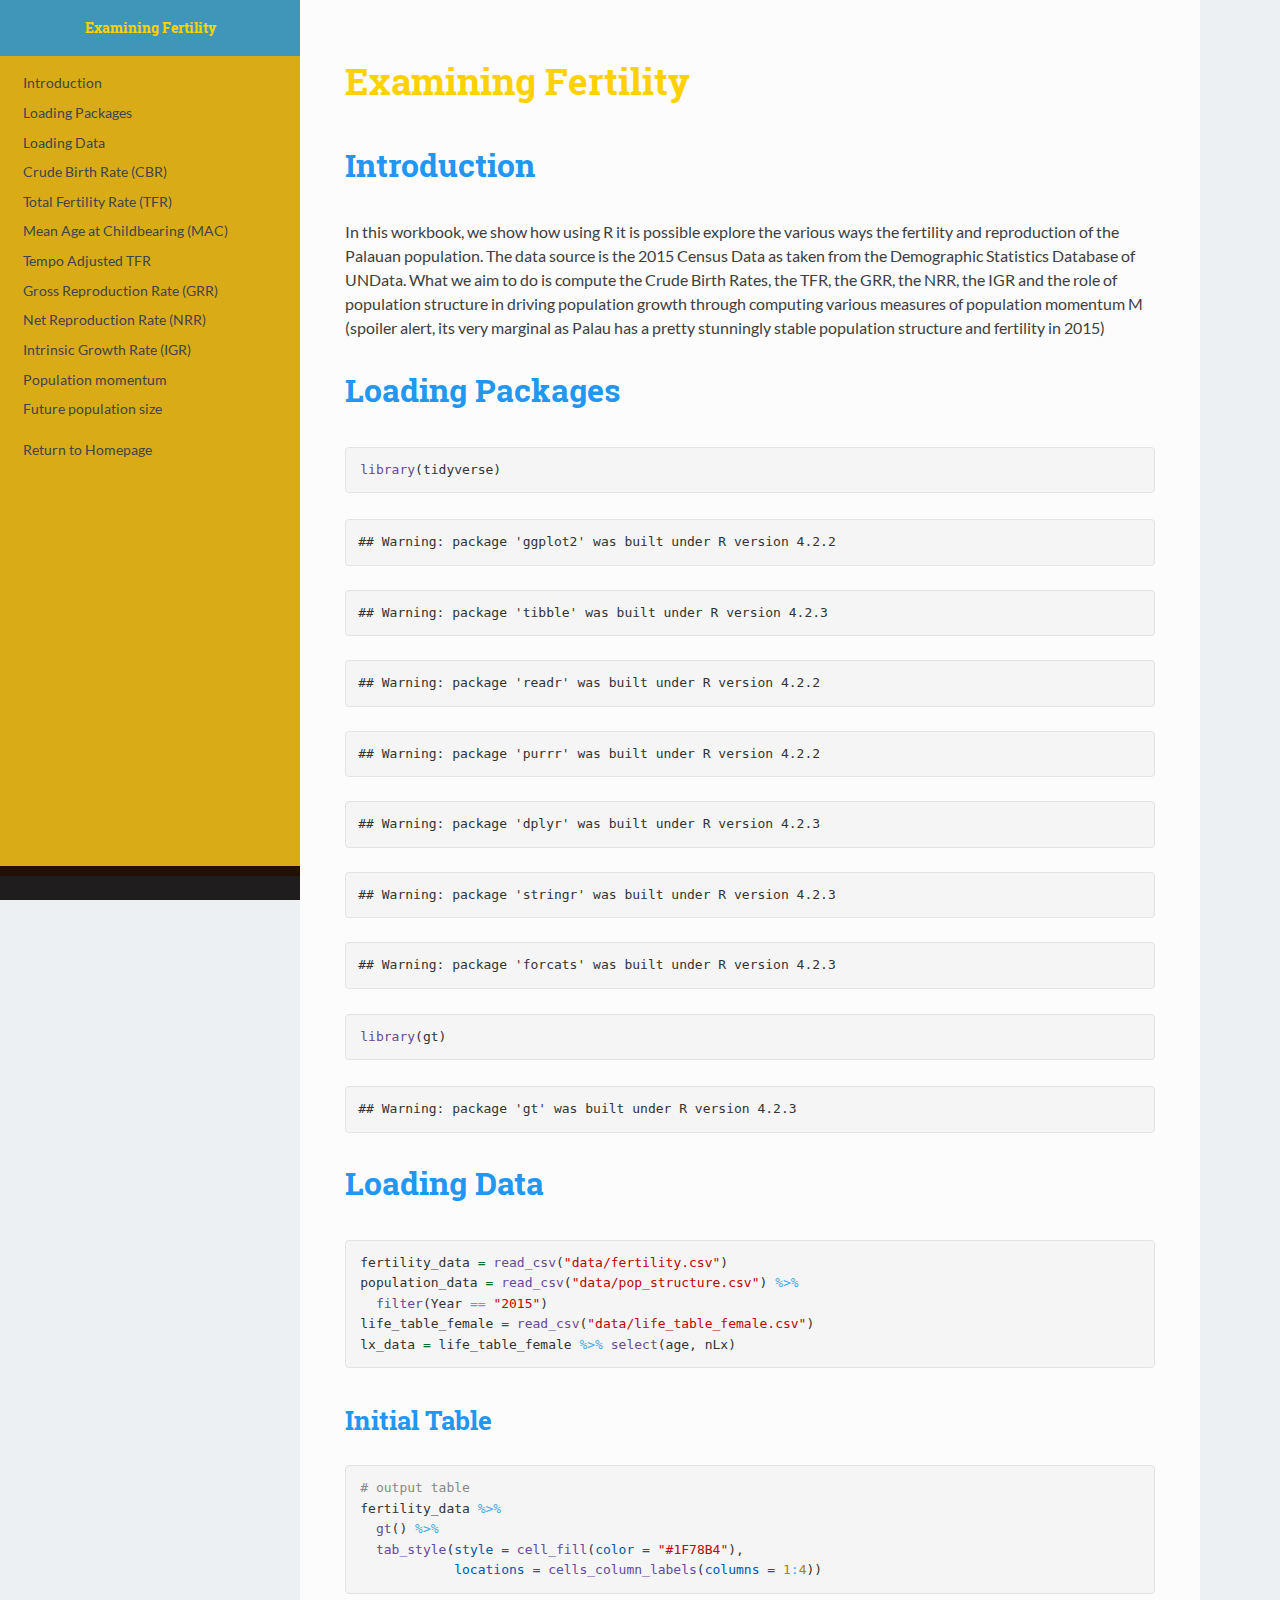
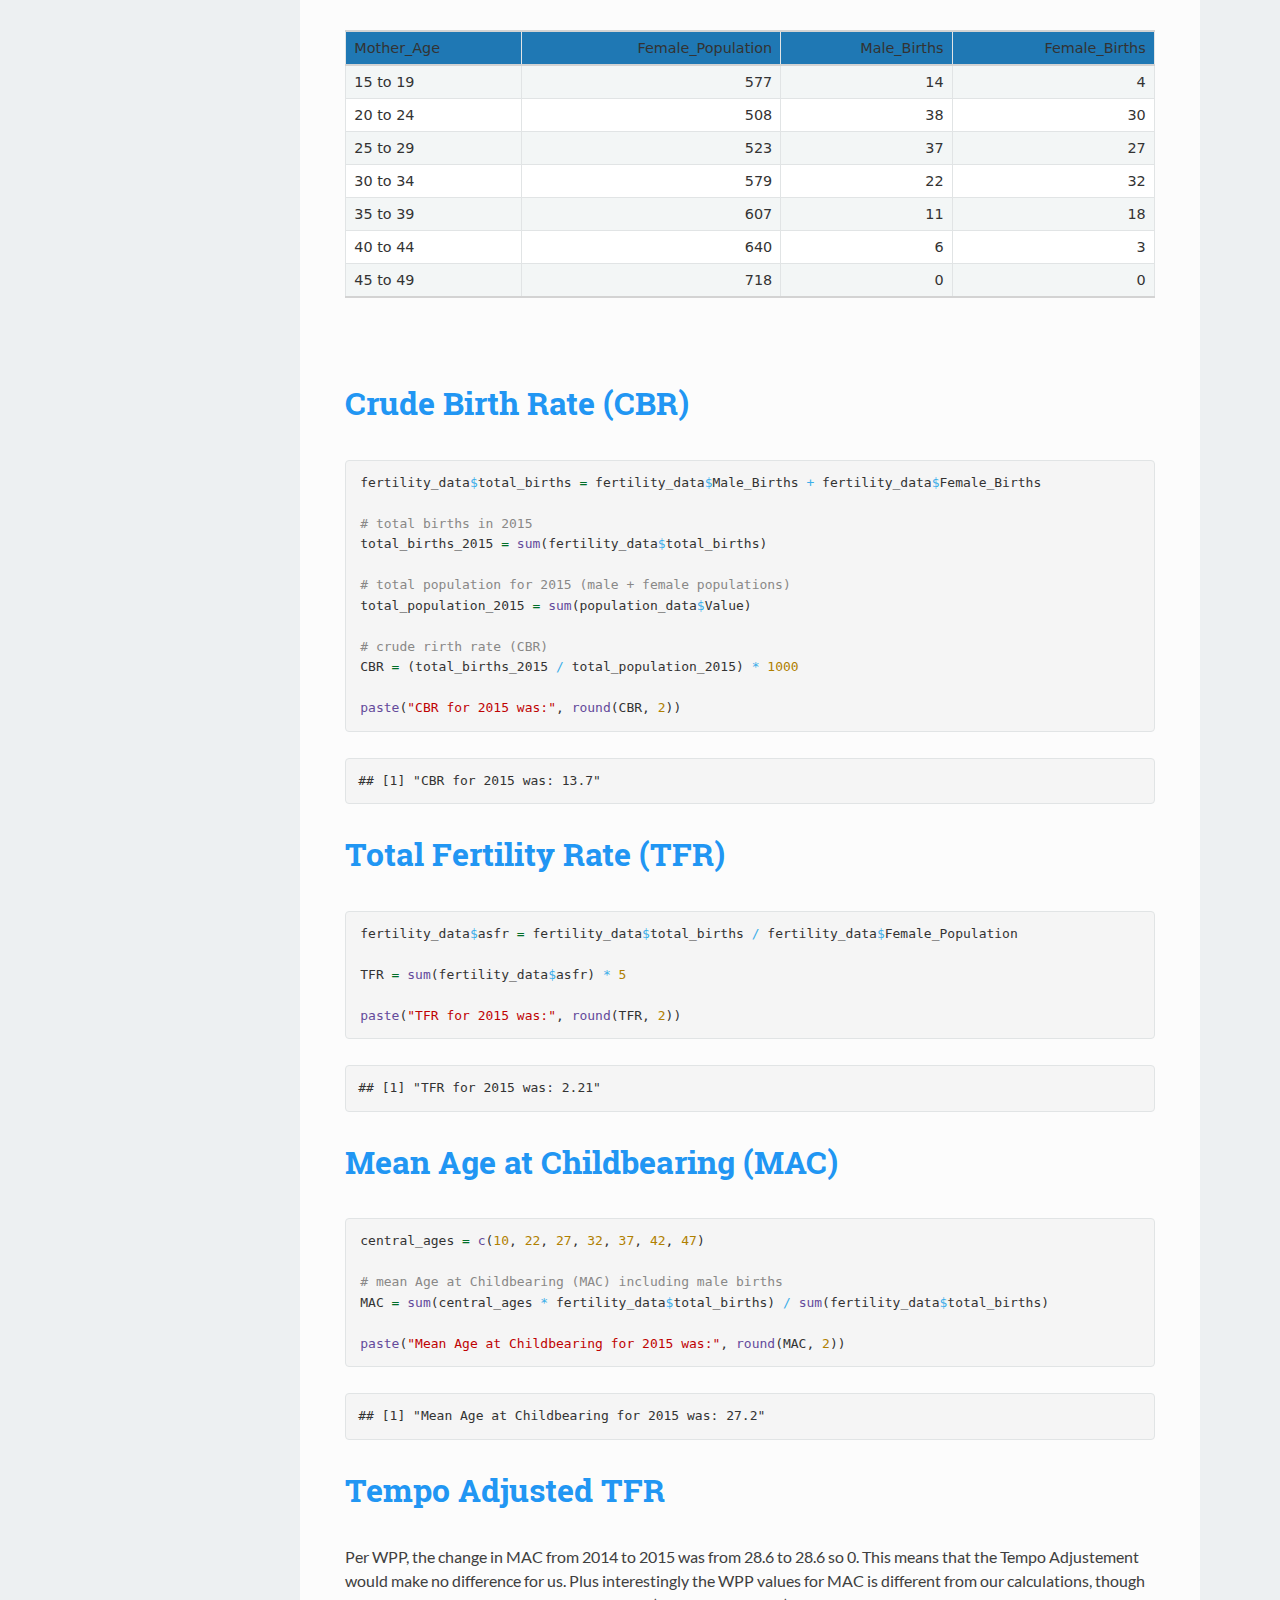
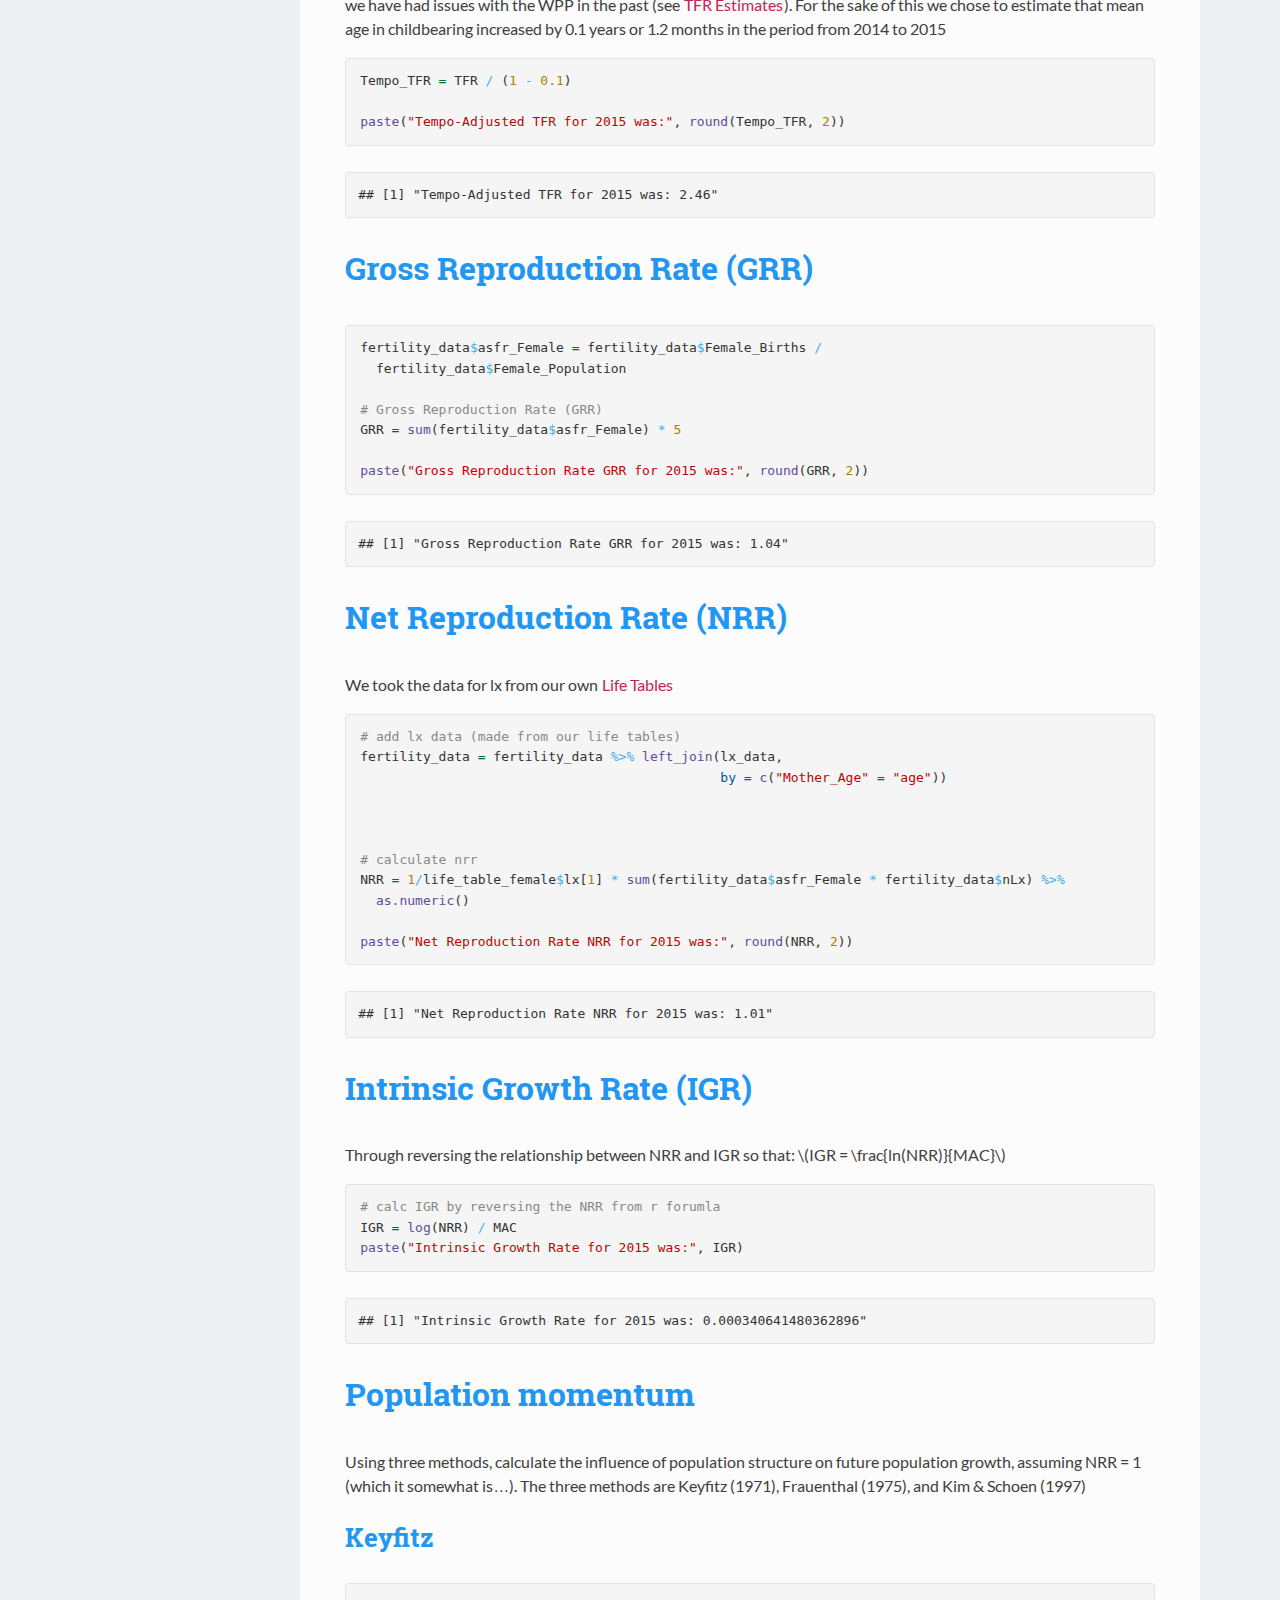
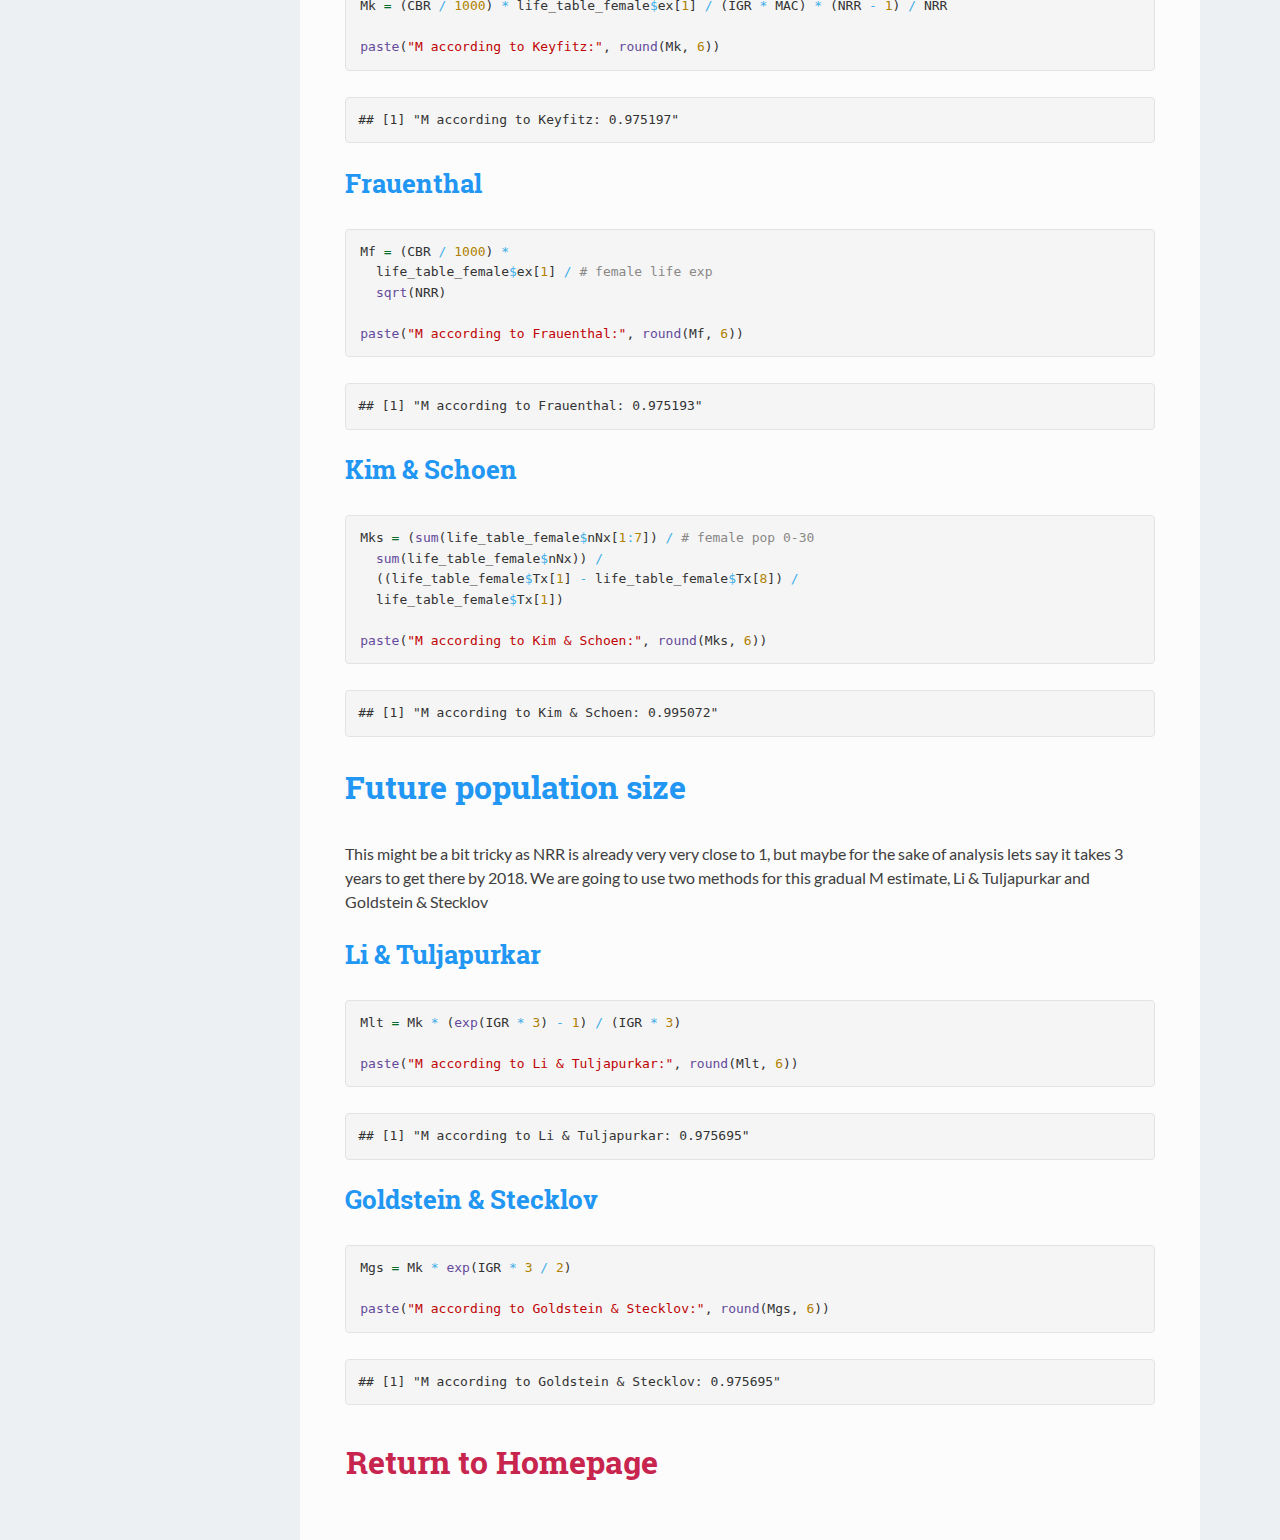
==== fertility.html @ 245d7908 "big commit first draft" ====
<!DOCTYPE html>
<html xmlns="http://www.w3.org/1999/xhtml">
  <head>
    <meta charset="utf-8">
    <meta http-equiv="Content-Type" content="text/html; charset=utf-8" />
    <meta name="generator" content="pandoc" />

    
    
    <title>Examining Fertility</title>

        <script>// Pandoc 2.9 adds attributes on both header and div. We remove the former (to
// be compatible with the behavior of Pandoc < 2.8).
document.addEventListener('DOMContentLoaded', function(e) {
  var hs = document.querySelectorAll("div.section[class*='level'] > :first-child");
  var i, h, a;
  for (i = 0; i < hs.length; i++) {
    h = hs[i];
    if (!/^h[1-6]$/i.test(h.tagName)) continue;  // it should be a header h1-h6
    a = h.attributes;
    while (a.length > 0) h.removeAttribute(a[0].name);
  }
});
</script>
        <script>/*! jQuery v3.6.0 | (c) OpenJS Foundation and other contributors | jquery.org/license */
!function(e,t){"use strict";"object"==typeof module&&"object"==typeof module.exports?module.exports=e.document?t(e,!0):function(e){if(!e.document)throw new Error("jQuery requires a window with a document");return t(e)}:t(e)}("undefined"!=typeof window?window:this,function(C,e){"use strict";var t=[],r=Object.getPrototypeOf,s=t.slice,g=t.flat?function(e){return t.flat.call(e)}:function(e){return t.concat.apply([],e)},u=t.push,i=t.indexOf,n={},o=n.toString,v=n.hasOwnProperty,a=v.toString,l=a.call(Object),y={},m=function(e){return"function"==typeof e&&"number"!=typeof e.nodeType&&"function"!=typeof e.item},x=function(e){return null!=e&&e===e.window},E=C.document,c={type:!0,src:!0,nonce:!0,noModule:!0};function b(e,t,n){var r,i,o=(n=n||E).createElement("script");if(o.text=e,t)for(r in c)(i=t[r]||t.getAttribute&&t.getAttribute(r))&&o.setAttribute(r,i);n.head.appendChild(o).parentNode.removeChild(o)}function w(e){return null==e?e+"":"object"==typeof e||"function"==typeof e?n[o.call(e)]||"object":typeof e}var f="3.6.0",S=function(e,t){return new S.fn.init(e,t)};function p(e){var t=!!e&&"length"in e&&e.length,n=w(e);return!m(e)&&!x(e)&&("array"===n||0===t||"number"==typeof t&&0<t&&t-1 in e)}S.fn=S.prototype={jquery:f,constructor:S,length:0,toArray:function(){return s.call(this)},get:function(e){return null==e?s.call(this):e<0?this[e+this.length]:this[e]},pushStack:function(e){var t=S.merge(this.constructor(),e);return t.prevObject=this,t},each:function(e){return S.each(this,e)},map:function(n){return this.pushStack(S.map(this,function(e,t){return n.call(e,t,e)}))},slice:function(){return this.pushStack(s.apply(this,arguments))},first:function(){return this.eq(0)},last:function(){return this.eq(-1)},even:function(){return this.pushStack(S.grep(this,function(e,t){return(t+1)%2}))},odd:function(){return this.pushStack(S.grep(this,function(e,t){return t%2}))},eq:function(e){var t=this.length,n=+e+(e<0?t:0);return this.pushStack(0<=n&&n<t?[this[n]]:[])},end:function(){return this.prevObject||this.constructor()},push:u,sort:t.sort,splice:t.splice},S.extend=S.fn.extend=function(){var e,t,n,r,i,o,a=arguments[0]||{},s=1,u=arguments.length,l=!1;for("boolean"==typeof a&&(l=a,a=arguments[s]||{},s++),"object"==typeof a||m(a)||(a={}),s===u&&(a=this,s--);s<u;s++)if(null!=(e=arguments[s]))for(t in e)r=e[t],"__proto__"!==t&&a!==r&&(l&&r&&(S.isPlainObject(r)||(i=Array.isArray(r)))?(n=a[t],o=i&&!Array.isArray(n)?[]:i||S.isPlainObject(n)?n:{},i=!1,a[t]=S.extend(l,o,r)):void 0!==r&&(a[t]=r));return a},S.extend({expando:"jQuery"+(f+Math.random()).replace(/\D/g,""),isReady:!0,error:function(e){throw new Error(e)},noop:function(){},isPlainObject:function(e){var t,n;return!(!e||"[object Object]"!==o.call(e))&&(!(t=r(e))||"function"==typeof(n=v.call(t,"constructor")&&t.constructor)&&a.call(n)===l)},isEmptyObject:function(e){var t;for(t in e)return!1;return!0},globalEval:function(e,t,n){b(e,{nonce:t&&t.nonce},n)},each:function(e,t){var n,r=0;if(p(e)){for(n=e.length;r<n;r++)if(!1===t.call(e[r],r,e[r]))break}else for(r in e)if(!1===t.call(e[r],r,e[r]))break;return e},makeArray:function(e,t){var n=t||[];return null!=e&&(p(Object(e))?S.merge(n,"string"==typeof e?[e]:e):u.call(n,e)),n},inArray:function(e,t,n){return null==t?-1:i.call(t,e,n)},merge:function(e,t){for(var n=+t.length,r=0,i=e.length;r<n;r++)e[i++]=t[r];return e.length=i,e},grep:function(e,t,n){for(var r=[],i=0,o=e.length,a=!n;i<o;i++)!t(e[i],i)!==a&&r.push(e[i]);return r},map:function(e,t,n){var r,i,o=0,a=[];if(p(e))for(r=e.length;o<r;o++)null!=(i=t(e[o],o,n))&&a.push(i);else for(o in e)null!=(i=t(e[o],o,n))&&a.push(i);return g(a)},guid:1,support:y}),"function"==typeof Symbol&&(S.fn[Symbol.iterator]=t[Symbol.iterator]),S.each("Boolean Number String Function Array Date RegExp Object Error Symbol".split(" "),function(e,t){n["[object "+t+"]"]=t.toLowerCase()});var d=function(n){var e,d,b,o,i,h,f,g,w,u,l,T,C,a,E,v,s,c,y,S="sizzle"+1*new Date,p=n.document,k=0,r=0,m=ue(),x=ue(),A=ue(),N=ue(),j=function(e,t){return e===t&&(l=!0),0},D={}.hasOwnProperty,t=[],q=t.pop,L=t.push,H=t.push,O=t.slice,P=function(e,t){for(var n=0,r=e.length;n<r;n++)if(e[n]===t)return n;return-1},R="checked|selected|async|autofocus|autoplay|controls|defer|disabled|hidden|ismap|loop|multiple|open|readonly|required|scoped",M="[\\x20\\t\\r\\n\\f]",I="(?:\\\\[\\da-fA-F]{1,6}"+M+"?|\\\\[^\\r\\n\\f]|[\\w-]|[^\0-\\x7f])+",W="\\["+M+"*("+I+")(?:"+M+"*([*^$|!~]?=)"+M+"*(?:'((?:\\\\.|[^\\\\'])*)'|\"((?:\\\\.|[^\\\\\"])*)\"|("+I+"))|)"+M+"*\\]",F=":("+I+")(?:\\((('((?:\\\\.|[^\\\\'])*)'|\"((?:\\\\.|[^\\\\\"])*)\")|((?:\\\\.|[^\\\\()[\\]]|"+W+")*)|.*)\\)|)",B=new RegExp(M+"+","g"),$=new RegExp("^"+M+"+|((?:^|[^\\\\])(?:\\\\.)*)"+M+"+$","g"),_=new RegExp("^"+M+"*,"+M+"*"),z=new RegExp("^"+M+"*([>+~]|"+M+")"+M+"*"),U=new RegExp(M+"|>"),X=new RegExp(F),V=new RegExp("^"+I+"$"),G={ID:new RegExp("^#("+I+")"),CLASS:new RegExp("^\\.("+I+")"),TAG:new RegExp("^("+I+"|[*])"),ATTR:new RegExp("^"+W),PSEUDO:new RegExp("^"+F),CHILD:new RegExp("^:(only|first|last|nth|nth-last)-(child|of-type)(?:\\("+M+"*(even|odd|(([+-]|)(\\d*)n|)"+M+"*(?:([+-]|)"+M+"*(\\d+)|))"+M+"*\\)|)","i"),bool:new RegExp("^(?:"+R+")$","i"),needsContext:new RegExp("^"+M+"*[>+~]|:(even|odd|eq|gt|lt|nth|first|last)(?:\\("+M+"*((?:-\\d)?\\d*)"+M+"*\\)|)(?=[^-]|$)","i")},Y=/HTML$/i,Q=/^(?:input|select|textarea|button)$/i,J=/^h\d$/i,K=/^[^{]+\{\s*\[native \w/,Z=/^(?:#([\w-]+)|(\w+)|\.([\w-]+))$/,ee=/[+~]/,te=new RegExp("\\\\[\\da-fA-F]{1,6}"+M+"?|\\\\([^\\r\\n\\f])","g"),ne=function(e,t){var n="0x"+e.slice(1)-65536;return t||(n<0?String.fromCharCode(n+65536):String.fromCharCode(n>>10|55296,1023&n|56320))},re=/([\0-\x1f\x7f]|^-?\d)|^-$|[^\0-\x1f\x7f-\uFFFF\w-]/g,ie=function(e,t){return t?"\0"===e?"\ufffd":e.slice(0,-1)+"\\"+e.charCodeAt(e.length-1).toString(16)+" ":"\\"+e},oe=function(){T()},ae=be(function(e){return!0===e.disabled&&"fieldset"===e.nodeName.toLowerCase()},{dir:"parentNode",next:"legend"});try{H.apply(t=O.call(p.childNodes),p.childNodes),t[p.childNodes.length].nodeType}catch(e){H={apply:t.length?function(e,t){L.apply(e,O.call(t))}:function(e,t){var n=e.length,r=0;while(e[n++]=t[r++]);e.length=n-1}}}function se(t,e,n,r){var i,o,a,s,u,l,c,f=e&&e.ownerDocument,p=e?e.nodeType:9;if(n=n||[],"string"!=typeof t||!t||1!==p&&9!==p&&11!==p)return n;if(!r&&(T(e),e=e||C,E)){if(11!==p&&(u=Z.exec(t)))if(i=u[1]){if(9===p){if(!(a=e.getElementById(i)))return n;if(a.id===i)return n.push(a),n}else if(f&&(a=f.getElementById(i))&&y(e,a)&&a.id===i)return n.push(a),n}else{if(u[2])return H.apply(n,e.getElementsByTagName(t)),n;if((i=u[3])&&d.getElementsByClassName&&e.getElementsByClassName)return H.apply(n,e.getElementsByClassName(i)),n}if(d.qsa&&!N[t+" "]&&(!v||!v.test(t))&&(1!==p||"object"!==e.nodeName.toLowerCase())){if(c=t,f=e,1===p&&(U.test(t)||z.test(t))){(f=ee.test(t)&&ye(e.parentNode)||e)===e&&d.scope||((s=e.getAttribute("id"))?s=s.replace(re,ie):e.setAttribute("id",s=S)),o=(l=h(t)).length;while(o--)l[o]=(s?"#"+s:":scope")+" "+xe(l[o]);c=l.join(",")}try{return H.apply(n,f.querySelectorAll(c)),n}catch(e){N(t,!0)}finally{s===S&&e.removeAttribute("id")}}}return g(t.replace($,"$1"),e,n,r)}function ue(){var r=[];return function e(t,n){return r.push(t+" ")>b.cacheLength&&delete e[r.shift()],e[t+" "]=n}}function le(e){return e[S]=!0,e}function ce(e){var t=C.createElement("fieldset");try{return!!e(t)}catch(e){return!1}finally{t.parentNode&&t.parentNode.removeChild(t),t=null}}function fe(e,t){var n=e.split("|"),r=n.length;while(r--)b.attrHandle[n[r]]=t}function pe(e,t){var n=t&&e,r=n&&1===e.nodeType&&1===t.nodeType&&e.sourceIndex-t.sourceIndex;if(r)return r;if(n)while(n=n.nextSibling)if(n===t)return-1;return e?1:-1}function de(t){return function(e){return"input"===e.nodeName.toLowerCase()&&e.type===t}}function he(n){return function(e){var t=e.nodeName.toLowerCase();return("input"===t||"button"===t)&&e.type===n}}function ge(t){return function(e){return"form"in e?e.parentNode&&!1===e.disabled?"label"in e?"label"in e.parentNode?e.parentNode.disabled===t:e.disabled===t:e.isDisabled===t||e.isDisabled!==!t&&ae(e)===t:e.disabled===t:"label"in e&&e.disabled===t}}function ve(a){return le(function(o){return o=+o,le(function(e,t){var n,r=a([],e.length,o),i=r.length;while(i--)e[n=r[i]]&&(e[n]=!(t[n]=e[n]))})})}function ye(e){return e&&"undefined"!=typeof e.getElementsByTagName&&e}for(e in d=se.support={},i=se.isXML=function(e){var t=e&&e.namespaceURI,n=e&&(e.ownerDocument||e).documentElement;return!Y.test(t||n&&n.nodeName||"HTML")},T=se.setDocument=function(e){var t,n,r=e?e.ownerDocument||e:p;return r!=C&&9===r.nodeType&&r.documentElement&&(a=(C=r).documentElement,E=!i(C),p!=C&&(n=C.defaultView)&&n.top!==n&&(n.addEventListener?n.addEventListener("unload",oe,!1):n.attachEvent&&n.attachEvent("onunload",oe)),d.scope=ce(function(e){return a.appendChild(e).appendChild(C.createElement("div")),"undefined"!=typeof e.querySelectorAll&&!e.querySelectorAll(":scope fieldset div").length}),d.attributes=ce(function(e){return e.className="i",!e.getAttribute("className")}),d.getElementsByTagName=ce(function(e){return e.appendChild(C.createComment("")),!e.getElementsByTagName("*").length}),d.getElementsByClassName=K.test(C.getElementsByClassName),d.getById=ce(function(e){return a.appendChild(e).id=S,!C.getElementsByName||!C.getElementsByName(S).length}),d.getById?(b.filter.ID=function(e){var t=e.replace(te,ne);return function(e){return e.getAttribute("id")===t}},b.find.ID=function(e,t){if("undefined"!=typeof t.getElementById&&E){var n=t.getElementById(e);return n?[n]:[]}}):(b.filter.ID=function(e){var n=e.replace(te,ne);return function(e){var t="undefined"!=typeof e.getAttributeNode&&e.getAttributeNode("id");return t&&t.value===n}},b.find.ID=function(e,t){if("undefined"!=typeof t.getElementById&&E){var n,r,i,o=t.getElementById(e);if(o){if((n=o.getAttributeNode("id"))&&n.value===e)return[o];i=t.getElementsByName(e),r=0;while(o=i[r++])if((n=o.getAttributeNode("id"))&&n.value===e)return[o]}return[]}}),b.find.TAG=d.getElementsByTagName?function(e,t){return"undefined"!=typeof t.getElementsByTagName?t.getElementsByTagName(e):d.qsa?t.querySelectorAll(e):void 0}:function(e,t){var n,r=[],i=0,o=t.getElementsByTagName(e);if("*"===e){while(n=o[i++])1===n.nodeType&&r.push(n);return r}return o},b.find.CLASS=d.getElementsByClassName&&function(e,t){if("undefined"!=typeof t.getElementsByClassName&&E)return t.getElementsByClassName(e)},s=[],v=[],(d.qsa=K.test(C.querySelectorAll))&&(ce(function(e){var t;a.appendChild(e).innerHTML="<a id='"+S+"'></a><select id='"+S+"-\r\\' msallowcapture=''><option selected=''></option></select>",e.querySelectorAll("[msallowcapture^='']").length&&v.push("[*^$]="+M+"*(?:''|\"\")"),e.querySelectorAll("[selected]").length||v.push("\\["+M+"*(?:value|"+R+")"),e.querySelectorAll("[id~="+S+"-]").length||v.push("~="),(t=C.createElement("input")).setAttribute("name",""),e.appendChild(t),e.querySelectorAll("[name='']").length||v.push("\\["+M+"*name"+M+"*="+M+"*(?:''|\"\")"),e.querySelectorAll(":checked").length||v.push(":checked"),e.querySelectorAll("a#"+S+"+*").length||v.push(".#.+[+~]"),e.querySelectorAll("\\\f"),v.push("[\\r\\n\\f]")}),ce(function(e){e.innerHTML="<a href='' disabled='disabled'></a><select disabled='disabled'><option/></select>";var t=C.createElement("input");t.setAttribute("type","hidden"),e.appendChild(t).setAttribute("name","D"),e.querySelectorAll("[name=d]").length&&v.push("name"+M+"*[*^$|!~]?="),2!==e.querySelectorAll(":enabled").length&&v.push(":enabled",":disabled"),a.appendChild(e).disabled=!0,2!==e.querySelectorAll(":disabled").length&&v.push(":enabled",":disabled"),e.querySelectorAll("*,:x"),v.push(",.*:")})),(d.matchesSelector=K.test(c=a.matches||a.webkitMatchesSelector||a.mozMatchesSelector||a.oMatchesSelector||a.msMatchesSelector))&&ce(function(e){d.disconnectedMatch=c.call(e,"*"),c.call(e,"[s!='']:x"),s.push("!=",F)}),v=v.length&&new RegExp(v.join("|")),s=s.length&&new RegExp(s.join("|")),t=K.test(a.compareDocumentPosition),y=t||K.test(a.contains)?function(e,t){var n=9===e.nodeType?e.documentElement:e,r=t&&t.parentNode;return e===r||!(!r||1!==r.nodeType||!(n.contains?n.contains(r):e.compareDocumentPosition&&16&e.compareDocumentPosition(r)))}:function(e,t){if(t)while(t=t.parentNode)if(t===e)return!0;return!1},j=t?function(e,t){if(e===t)return l=!0,0;var n=!e.compareDocumentPosition-!t.compareDocumentPosition;return n||(1&(n=(e.ownerDocument||e)==(t.ownerDocument||t)?e.compareDocumentPosition(t):1)||!d.sortDetached&&t.compareDocumentPosition(e)===n?e==C||e.ownerDocument==p&&y(p,e)?-1:t==C||t.ownerDocument==p&&y(p,t)?1:u?P(u,e)-P(u,t):0:4&n?-1:1)}:function(e,t){if(e===t)return l=!0,0;var n,r=0,i=e.parentNode,o=t.parentNode,a=[e],s=[t];if(!i||!o)return e==C?-1:t==C?1:i?-1:o?1:u?P(u,e)-P(u,t):0;if(i===o)return pe(e,t);n=e;while(n=n.parentNode)a.unshift(n);n=t;while(n=n.parentNode)s.unshift(n);while(a[r]===s[r])r++;return r?pe(a[r],s[r]):a[r]==p?-1:s[r]==p?1:0}),C},se.matches=function(e,t){return se(e,null,null,t)},se.matchesSelector=function(e,t){if(T(e),d.matchesSelector&&E&&!N[t+" "]&&(!s||!s.test(t))&&(!v||!v.test(t)))try{var n=c.call(e,t);if(n||d.disconnectedMatch||e.document&&11!==e.document.nodeType)return n}catch(e){N(t,!0)}return 0<se(t,C,null,[e]).length},se.contains=function(e,t){return(e.ownerDocument||e)!=C&&T(e),y(e,t)},se.attr=function(e,t){(e.ownerDocument||e)!=C&&T(e);var n=b.attrHandle[t.toLowerCase()],r=n&&D.call(b.attrHandle,t.toLowerCase())?n(e,t,!E):void 0;return void 0!==r?r:d.attributes||!E?e.getAttribute(t):(r=e.getAttributeNode(t))&&r.specified?r.value:null},se.escape=function(e){return(e+"").replace(re,ie)},se.error=function(e){throw new Error("Syntax error, unrecognized expression: "+e)},se.uniqueSort=function(e){var t,n=[],r=0,i=0;if(l=!d.detectDuplicates,u=!d.sortStable&&e.slice(0),e.sort(j),l){while(t=e[i++])t===e[i]&&(r=n.push(i));while(r--)e.splice(n[r],1)}return u=null,e},o=se.getText=function(e){var t,n="",r=0,i=e.nodeType;if(i){if(1===i||9===i||11===i){if("string"==typeof e.textContent)return e.textContent;for(e=e.firstChild;e;e=e.nextSibling)n+=o(e)}else if(3===i||4===i)return e.nodeValue}else while(t=e[r++])n+=o(t);return n},(b=se.selectors={cacheLength:50,createPseudo:le,match:G,attrHandle:{},find:{},relative:{">":{dir:"parentNode",first:!0}," ":{dir:"parentNode"},"+":{dir:"previousSibling",first:!0},"~":{dir:"previousSibling"}},preFilter:{ATTR:function(e){return e[1]=e[1].replace(te,ne),e[3]=(e[3]||e[4]||e[5]||"").replace(te,ne),"~="===e[2]&&(e[3]=" "+e[3]+" "),e.slice(0,4)},CHILD:function(e){return e[1]=e[1].toLowerCase(),"nth"===e[1].slice(0,3)?(e[3]||se.error(e[0]),e[4]=+(e[4]?e[5]+(e[6]||1):2*("even"===e[3]||"odd"===e[3])),e[5]=+(e[7]+e[8]||"odd"===e[3])):e[3]&&se.error(e[0]),e},PSEUDO:function(e){var t,n=!e[6]&&e[2];return G.CHILD.test(e[0])?null:(e[3]?e[2]=e[4]||e[5]||"":n&&X.test(n)&&(t=h(n,!0))&&(t=n.indexOf(")",n.length-t)-n.length)&&(e[0]=e[0].slice(0,t),e[2]=n.slice(0,t)),e.slice(0,3))}},filter:{TAG:function(e){var t=e.replace(te,ne).toLowerCase();return"*"===e?function(){return!0}:function(e){return e.nodeName&&e.nodeName.toLowerCase()===t}},CLASS:function(e){var t=m[e+" "];return t||(t=new RegExp("(^|"+M+")"+e+"("+M+"|$)"))&&m(e,function(e){return t.test("string"==typeof e.className&&e.className||"undefined"!=typeof e.getAttribute&&e.getAttribute("class")||"")})},ATTR:function(n,r,i){return function(e){var t=se.attr(e,n);return null==t?"!="===r:!r||(t+="","="===r?t===i:"!="===r?t!==i:"^="===r?i&&0===t.indexOf(i):"*="===r?i&&-1<t.indexOf(i):"$="===r?i&&t.slice(-i.length)===i:"~="===r?-1<(" "+t.replace(B," ")+" ").indexOf(i):"|="===r&&(t===i||t.slice(0,i.length+1)===i+"-"))}},CHILD:function(h,e,t,g,v){var y="nth"!==h.slice(0,3),m="last"!==h.slice(-4),x="of-type"===e;return 1===g&&0===v?function(e){return!!e.parentNode}:function(e,t,n){var r,i,o,a,s,u,l=y!==m?"nextSibling":"previousSibling",c=e.parentNode,f=x&&e.nodeName.toLowerCase(),p=!n&&!x,d=!1;if(c){if(y){while(l){a=e;while(a=a[l])if(x?a.nodeName.toLowerCase()===f:1===a.nodeType)return!1;u=l="only"===h&&!u&&"nextSibling"}return!0}if(u=[m?c.firstChild:c.lastChild],m&&p){d=(s=(r=(i=(o=(a=c)[S]||(a[S]={}))[a.uniqueID]||(o[a.uniqueID]={}))[h]||[])[0]===k&&r[1])&&r[2],a=s&&c.childNodes[s];while(a=++s&&a&&a[l]||(d=s=0)||u.pop())if(1===a.nodeType&&++d&&a===e){i[h]=[k,s,d];break}}else if(p&&(d=s=(r=(i=(o=(a=e)[S]||(a[S]={}))[a.uniqueID]||(o[a.uniqueID]={}))[h]||[])[0]===k&&r[1]),!1===d)while(a=++s&&a&&a[l]||(d=s=0)||u.pop())if((x?a.nodeName.toLowerCase()===f:1===a.nodeType)&&++d&&(p&&((i=(o=a[S]||(a[S]={}))[a.uniqueID]||(o[a.uniqueID]={}))[h]=[k,d]),a===e))break;return(d-=v)===g||d%g==0&&0<=d/g}}},PSEUDO:function(e,o){var t,a=b.pseudos[e]||b.setFilters[e.toLowerCase()]||se.error("unsupported pseudo: "+e);return a[S]?a(o):1<a.length?(t=[e,e,"",o],b.setFilters.hasOwnProperty(e.toLowerCase())?le(function(e,t){var n,r=a(e,o),i=r.length;while(i--)e[n=P(e,r[i])]=!(t[n]=r[i])}):function(e){return a(e,0,t)}):a}},pseudos:{not:le(function(e){var r=[],i=[],s=f(e.replace($,"$1"));return s[S]?le(function(e,t,n,r){var i,o=s(e,null,r,[]),a=e.length;while(a--)(i=o[a])&&(e[a]=!(t[a]=i))}):function(e,t,n){return r[0]=e,s(r,null,n,i),r[0]=null,!i.pop()}}),has:le(function(t){return function(e){return 0<se(t,e).length}}),contains:le(function(t){return t=t.replace(te,ne),function(e){return-1<(e.textContent||o(e)).indexOf(t)}}),lang:le(function(n){return V.test(n||"")||se.error("unsupported lang: "+n),n=n.replace(te,ne).toLowerCase(),function(e){var t;do{if(t=E?e.lang:e.getAttribute("xml:lang")||e.getAttribute("lang"))return(t=t.toLowerCase())===n||0===t.indexOf(n+"-")}while((e=e.parentNode)&&1===e.nodeType);return!1}}),target:function(e){var t=n.location&&n.location.hash;return t&&t.slice(1)===e.id},root:function(e){return e===a},focus:function(e){return e===C.activeElement&&(!C.hasFocus||C.hasFocus())&&!!(e.type||e.href||~e.tabIndex)},enabled:ge(!1),disabled:ge(!0),checked:function(e){var t=e.nodeName.toLowerCase();return"input"===t&&!!e.checked||"option"===t&&!!e.selected},selected:function(e){return e.parentNode&&e.parentNode.selectedIndex,!0===e.selected},empty:function(e){for(e=e.firstChild;e;e=e.nextSibling)if(e.nodeType<6)return!1;return!0},parent:function(e){return!b.pseudos.empty(e)},header:function(e){return J.test(e.nodeName)},input:function(e){return Q.test(e.nodeName)},button:function(e){var t=e.nodeName.toLowerCase();return"input"===t&&"button"===e.type||"button"===t},text:function(e){var t;return"input"===e.nodeName.toLowerCase()&&"text"===e.type&&(null==(t=e.getAttribute("type"))||"text"===t.toLowerCase())},first:ve(function(){return[0]}),last:ve(function(e,t){return[t-1]}),eq:ve(function(e,t,n){return[n<0?n+t:n]}),even:ve(function(e,t){for(var n=0;n<t;n+=2)e.push(n);return e}),odd:ve(function(e,t){for(var n=1;n<t;n+=2)e.push(n);return e}),lt:ve(function(e,t,n){for(var r=n<0?n+t:t<n?t:n;0<=--r;)e.push(r);return e}),gt:ve(function(e,t,n){for(var r=n<0?n+t:n;++r<t;)e.push(r);return e})}}).pseudos.nth=b.pseudos.eq,{radio:!0,checkbox:!0,file:!0,password:!0,image:!0})b.pseudos[e]=de(e);for(e in{submit:!0,reset:!0})b.pseudos[e]=he(e);function me(){}function xe(e){for(var t=0,n=e.length,r="";t<n;t++)r+=e[t].value;return r}function be(s,e,t){var u=e.dir,l=e.next,c=l||u,f=t&&"parentNode"===c,p=r++;return e.first?function(e,t,n){while(e=e[u])if(1===e.nodeType||f)return s(e,t,n);return!1}:function(e,t,n){var r,i,o,a=[k,p];if(n){while(e=e[u])if((1===e.nodeType||f)&&s(e,t,n))return!0}else while(e=e[u])if(1===e.nodeType||f)if(i=(o=e[S]||(e[S]={}))[e.uniqueID]||(o[e.uniqueID]={}),l&&l===e.nodeName.toLowerCase())e=e[u]||e;else{if((r=i[c])&&r[0]===k&&r[1]===p)return a[2]=r[2];if((i[c]=a)[2]=s(e,t,n))return!0}return!1}}function we(i){return 1<i.length?function(e,t,n){var r=i.length;while(r--)if(!i[r](e,t,n))return!1;return!0}:i[0]}function Te(e,t,n,r,i){for(var o,a=[],s=0,u=e.length,l=null!=t;s<u;s++)(o=e[s])&&(n&&!n(o,r,i)||(a.push(o),l&&t.push(s)));return a}function Ce(d,h,g,v,y,e){return v&&!v[S]&&(v=Ce(v)),y&&!y[S]&&(y=Ce(y,e)),le(function(e,t,n,r){var i,o,a,s=[],u=[],l=t.length,c=e||function(e,t,n){for(var r=0,i=t.length;r<i;r++)se(e,t[r],n);return n}(h||"*",n.nodeType?[n]:n,[]),f=!d||!e&&h?c:Te(c,s,d,n,r),p=g?y||(e?d:l||v)?[]:t:f;if(g&&g(f,p,n,r),v){i=Te(p,u),v(i,[],n,r),o=i.length;while(o--)(a=i[o])&&(p[u[o]]=!(f[u[o]]=a))}if(e){if(y||d){if(y){i=[],o=p.length;while(o--)(a=p[o])&&i.push(f[o]=a);y(null,p=[],i,r)}o=p.length;while(o--)(a=p[o])&&-1<(i=y?P(e,a):s[o])&&(e[i]=!(t[i]=a))}}else p=Te(p===t?p.splice(l,p.length):p),y?y(null,t,p,r):H.apply(t,p)})}function Ee(e){for(var i,t,n,r=e.length,o=b.relative[e[0].type],a=o||b.relative[" "],s=o?1:0,u=be(function(e){return e===i},a,!0),l=be(function(e){return-1<P(i,e)},a,!0),c=[function(e,t,n){var r=!o&&(n||t!==w)||((i=t).nodeType?u(e,t,n):l(e,t,n));return i=null,r}];s<r;s++)if(t=b.relative[e[s].type])c=[be(we(c),t)];else{if((t=b.filter[e[s].type].apply(null,e[s].matches))[S]){for(n=++s;n<r;n++)if(b.relative[e[n].type])break;return Ce(1<s&&we(c),1<s&&xe(e.slice(0,s-1).concat({value:" "===e[s-2].type?"*":""})).replace($,"$1"),t,s<n&&Ee(e.slice(s,n)),n<r&&Ee(e=e.slice(n)),n<r&&xe(e))}c.push(t)}return we(c)}return me.prototype=b.filters=b.pseudos,b.setFilters=new me,h=se.tokenize=function(e,t){var n,r,i,o,a,s,u,l=x[e+" "];if(l)return t?0:l.slice(0);a=e,s=[],u=b.preFilter;while(a){for(o in n&&!(r=_.exec(a))||(r&&(a=a.slice(r[0].length)||a),s.push(i=[])),n=!1,(r=z.exec(a))&&(n=r.shift(),i.push({value:n,type:r[0].replace($," ")}),a=a.slice(n.length)),b.filter)!(r=G[o].exec(a))||u[o]&&!(r=u[o](r))||(n=r.shift(),i.push({value:n,type:o,matches:r}),a=a.slice(n.length));if(!n)break}return t?a.length:a?se.error(e):x(e,s).slice(0)},f=se.compile=function(e,t){var n,v,y,m,x,r,i=[],o=[],a=A[e+" "];if(!a){t||(t=h(e)),n=t.length;while(n--)(a=Ee(t[n]))[S]?i.push(a):o.push(a);(a=A(e,(v=o,m=0<(y=i).length,x=0<v.length,r=function(e,t,n,r,i){var o,a,s,u=0,l="0",c=e&&[],f=[],p=w,d=e||x&&b.find.TAG("*",i),h=k+=null==p?1:Math.random()||.1,g=d.length;for(i&&(w=t==C||t||i);l!==g&&null!=(o=d[l]);l++){if(x&&o){a=0,t||o.ownerDocument==C||(T(o),n=!E);while(s=v[a++])if(s(o,t||C,n)){r.push(o);break}i&&(k=h)}m&&((o=!s&&o)&&u--,e&&c.push(o))}if(u+=l,m&&l!==u){a=0;while(s=y[a++])s(c,f,t,n);if(e){if(0<u)while(l--)c[l]||f[l]||(f[l]=q.call(r));f=Te(f)}H.apply(r,f),i&&!e&&0<f.length&&1<u+y.length&&se.uniqueSort(r)}return i&&(k=h,w=p),c},m?le(r):r))).selector=e}return a},g=se.select=function(e,t,n,r){var i,o,a,s,u,l="function"==typeof e&&e,c=!r&&h(e=l.selector||e);if(n=n||[],1===c.length){if(2<(o=c[0]=c[0].slice(0)).length&&"ID"===(a=o[0]).type&&9===t.nodeType&&E&&b.relative[o[1].type]){if(!(t=(b.find.ID(a.matches[0].replace(te,ne),t)||[])[0]))return n;l&&(t=t.parentNode),e=e.slice(o.shift().value.length)}i=G.needsContext.test(e)?0:o.length;while(i--){if(a=o[i],b.relative[s=a.type])break;if((u=b.find[s])&&(r=u(a.matches[0].replace(te,ne),ee.test(o[0].type)&&ye(t.parentNode)||t))){if(o.splice(i,1),!(e=r.length&&xe(o)))return H.apply(n,r),n;break}}}return(l||f(e,c))(r,t,!E,n,!t||ee.test(e)&&ye(t.parentNode)||t),n},d.sortStable=S.split("").sort(j).join("")===S,d.detectDuplicates=!!l,T(),d.sortDetached=ce(function(e){return 1&e.compareDocumentPosition(C.createElement("fieldset"))}),ce(function(e){return e.innerHTML="<a href='#'></a>","#"===e.firstChild.getAttribute("href")})||fe("type|href|height|width",function(e,t,n){if(!n)return e.getAttribute(t,"type"===t.toLowerCase()?1:2)}),d.attributes&&ce(function(e){return e.innerHTML="<input/>",e.firstChild.setAttribute("value",""),""===e.firstChild.getAttribute("value")})||fe("value",function(e,t,n){if(!n&&"input"===e.nodeName.toLowerCase())return e.defaultValue}),ce(function(e){return null==e.getAttribute("disabled")})||fe(R,function(e,t,n){var r;if(!n)return!0===e[t]?t.toLowerCase():(r=e.getAttributeNode(t))&&r.specified?r.value:null}),se}(C);S.find=d,S.expr=d.selectors,S.expr[":"]=S.expr.pseudos,S.uniqueSort=S.unique=d.uniqueSort,S.text=d.getText,S.isXMLDoc=d.isXML,S.contains=d.contains,S.escapeSelector=d.escape;var h=function(e,t,n){var r=[],i=void 0!==n;while((e=e[t])&&9!==e.nodeType)if(1===e.nodeType){if(i&&S(e).is(n))break;r.push(e)}return r},T=function(e,t){for(var n=[];e;e=e.nextSibling)1===e.nodeType&&e!==t&&n.push(e);return n},k=S.expr.match.needsContext;function A(e,t){return e.nodeName&&e.nodeName.toLowerCase()===t.toLowerCase()}var N=/^<([a-z][^\/\0>:\x20\t\r\n\f]*)[\x20\t\r\n\f]*\/?>(?:<\/\1>|)$/i;function j(e,n,r){return m(n)?S.grep(e,function(e,t){return!!n.call(e,t,e)!==r}):n.nodeType?S.grep(e,function(e){return e===n!==r}):"string"!=typeof n?S.grep(e,function(e){return-1<i.call(n,e)!==r}):S.filter(n,e,r)}S.filter=function(e,t,n){var r=t[0];return n&&(e=":not("+e+")"),1===t.length&&1===r.nodeType?S.find.matchesSelector(r,e)?[r]:[]:S.find.matches(e,S.grep(t,function(e){return 1===e.nodeType}))},S.fn.extend({find:function(e){var t,n,r=this.length,i=this;if("string"!=typeof e)return this.pushStack(S(e).filter(function(){for(t=0;t<r;t++)if(S.contains(i[t],this))return!0}));for(n=this.pushStack([]),t=0;t<r;t++)S.find(e,i[t],n);return 1<r?S.uniqueSort(n):n},filter:function(e){return this.pushStack(j(this,e||[],!1))},not:function(e){return this.pushStack(j(this,e||[],!0))},is:function(e){return!!j(this,"string"==typeof e&&k.test(e)?S(e):e||[],!1).length}});var D,q=/^(?:\s*(<[\w\W]+>)[^>]*|#([\w-]+))$/;(S.fn.init=function(e,t,n){var r,i;if(!e)return this;if(n=n||D,"string"==typeof e){if(!(r="<"===e[0]&&">"===e[e.length-1]&&3<=e.length?[null,e,null]:q.exec(e))||!r[1]&&t)return!t||t.jquery?(t||n).find(e):this.constructor(t).find(e);if(r[1]){if(t=t instanceof S?t[0]:t,S.merge(this,S.parseHTML(r[1],t&&t.nodeType?t.ownerDocument||t:E,!0)),N.test(r[1])&&S.isPlainObject(t))for(r in t)m(this[r])?this[r](t[r]):this.attr(r,t[r]);return this}return(i=E.getElementById(r[2]))&&(this[0]=i,this.length=1),this}return e.nodeType?(this[0]=e,this.length=1,this):m(e)?void 0!==n.ready?n.ready(e):e(S):S.makeArray(e,this)}).prototype=S.fn,D=S(E);var L=/^(?:parents|prev(?:Until|All))/,H={children:!0,contents:!0,next:!0,prev:!0};function O(e,t){while((e=e[t])&&1!==e.nodeType);return e}S.fn.extend({has:function(e){var t=S(e,this),n=t.length;return this.filter(function(){for(var e=0;e<n;e++)if(S.contains(this,t[e]))return!0})},closest:function(e,t){var n,r=0,i=this.length,o=[],a="string"!=typeof e&&S(e);if(!k.test(e))for(;r<i;r++)for(n=this[r];n&&n!==t;n=n.parentNode)if(n.nodeType<11&&(a?-1<a.index(n):1===n.nodeType&&S.find.matchesSelector(n,e))){o.push(n);break}return this.pushStack(1<o.length?S.uniqueSort(o):o)},index:function(e){return e?"string"==typeof e?i.call(S(e),this[0]):i.call(this,e.jquery?e[0]:e):this[0]&&this[0].parentNode?this.first().prevAll().length:-1},add:function(e,t){return this.pushStack(S.uniqueSort(S.merge(this.get(),S(e,t))))},addBack:function(e){return this.add(null==e?this.prevObject:this.prevObject.filter(e))}}),S.each({parent:function(e){var t=e.parentNode;return t&&11!==t.nodeType?t:null},parents:function(e){return h(e,"parentNode")},parentsUntil:function(e,t,n){return h(e,"parentNode",n)},next:function(e){return O(e,"nextSibling")},prev:function(e){return O(e,"previousSibling")},nextAll:function(e){return h(e,"nextSibling")},prevAll:function(e){return h(e,"previousSibling")},nextUntil:function(e,t,n){return h(e,"nextSibling",n)},prevUntil:function(e,t,n){return h(e,"previousSibling",n)},siblings:function(e){return T((e.parentNode||{}).firstChild,e)},children:function(e){return T(e.firstChild)},contents:function(e){return null!=e.contentDocument&&r(e.contentDocument)?e.contentDocument:(A(e,"template")&&(e=e.content||e),S.merge([],e.childNodes))}},function(r,i){S.fn[r]=function(e,t){var n=S.map(this,i,e);return"Until"!==r.slice(-5)&&(t=e),t&&"string"==typeof t&&(n=S.filter(t,n)),1<this.length&&(H[r]||S.uniqueSort(n),L.test(r)&&n.reverse()),this.pushStack(n)}});var P=/[^\x20\t\r\n\f]+/g;function R(e){return e}function M(e){throw e}function I(e,t,n,r){var i;try{e&&m(i=e.promise)?i.call(e).done(t).fail(n):e&&m(i=e.then)?i.call(e,t,n):t.apply(void 0,[e].slice(r))}catch(e){n.apply(void 0,[e])}}S.Callbacks=function(r){var e,n;r="string"==typeof r?(e=r,n={},S.each(e.match(P)||[],function(e,t){n[t]=!0}),n):S.extend({},r);var i,t,o,a,s=[],u=[],l=-1,c=function(){for(a=a||r.once,o=i=!0;u.length;l=-1){t=u.shift();while(++l<s.length)!1===s[l].apply(t[0],t[1])&&r.stopOnFalse&&(l=s.length,t=!1)}r.memory||(t=!1),i=!1,a&&(s=t?[]:"")},f={add:function(){return s&&(t&&!i&&(l=s.length-1,u.push(t)),function n(e){S.each(e,function(e,t){m(t)?r.unique&&f.has(t)||s.push(t):t&&t.length&&"string"!==w(t)&&n(t)})}(arguments),t&&!i&&c()),this},remove:function(){return S.each(arguments,function(e,t){var n;while(-1<(n=S.inArray(t,s,n)))s.splice(n,1),n<=l&&l--}),this},has:function(e){return e?-1<S.inArray(e,s):0<s.length},empty:function(){return s&&(s=[]),this},disable:function(){return a=u=[],s=t="",this},disabled:function(){return!s},lock:function(){return a=u=[],t||i||(s=t=""),this},locked:function(){return!!a},fireWith:function(e,t){return a||(t=[e,(t=t||[]).slice?t.slice():t],u.push(t),i||c()),this},fire:function(){return f.fireWith(this,arguments),this},fired:function(){return!!o}};return f},S.extend({Deferred:function(e){var o=[["notify","progress",S.Callbacks("memory"),S.Callbacks("memory"),2],["resolve","done",S.Callbacks("once memory"),S.Callbacks("once memory"),0,"resolved"],["reject","fail",S.Callbacks("once memory"),S.Callbacks("once memory"),1,"rejected"]],i="pending",a={state:function(){return i},always:function(){return s.done(arguments).fail(arguments),this},"catch":function(e){return a.then(null,e)},pipe:function(){var i=arguments;return S.Deferred(function(r){S.each(o,function(e,t){var n=m(i[t[4]])&&i[t[4]];s[t[1]](function(){var e=n&&n.apply(this,arguments);e&&m(e.promise)?e.promise().progress(r.notify).done(r.resolve).fail(r.reject):r[t[0]+"With"](this,n?[e]:arguments)})}),i=null}).promise()},then:function(t,n,r){var u=0;function l(i,o,a,s){return function(){var n=this,r=arguments,e=function(){var e,t;if(!(i<u)){if((e=a.apply(n,r))===o.promise())throw new TypeError("Thenable self-resolution");t=e&&("object"==typeof e||"function"==typeof e)&&e.then,m(t)?s?t.call(e,l(u,o,R,s),l(u,o,M,s)):(u++,t.call(e,l(u,o,R,s),l(u,o,M,s),l(u,o,R,o.notifyWith))):(a!==R&&(n=void 0,r=[e]),(s||o.resolveWith)(n,r))}},t=s?e:function(){try{e()}catch(e){S.Deferred.exceptionHook&&S.Deferred.exceptionHook(e,t.stackTrace),u<=i+1&&(a!==M&&(n=void 0,r=[e]),o.rejectWith(n,r))}};i?t():(S.Deferred.getStackHook&&(t.stackTrace=S.Deferred.getStackHook()),C.setTimeout(t))}}return S.Deferred(function(e){o[0][3].add(l(0,e,m(r)?r:R,e.notifyWith)),o[1][3].add(l(0,e,m(t)?t:R)),o[2][3].add(l(0,e,m(n)?n:M))}).promise()},promise:function(e){return null!=e?S.extend(e,a):a}},s={};return S.each(o,function(e,t){var n=t[2],r=t[5];a[t[1]]=n.add,r&&n.add(function(){i=r},o[3-e][2].disable,o[3-e][3].disable,o[0][2].lock,o[0][3].lock),n.add(t[3].fire),s[t[0]]=function(){return s[t[0]+"With"](this===s?void 0:this,arguments),this},s[t[0]+"With"]=n.fireWith}),a.promise(s),e&&e.call(s,s),s},when:function(e){var n=arguments.length,t=n,r=Array(t),i=s.call(arguments),o=S.Deferred(),a=function(t){return function(e){r[t]=this,i[t]=1<arguments.length?s.call(arguments):e,--n||o.resolveWith(r,i)}};if(n<=1&&(I(e,o.done(a(t)).resolve,o.reject,!n),"pending"===o.state()||m(i[t]&&i[t].then)))return o.then();while(t--)I(i[t],a(t),o.reject);return o.promise()}});var W=/^(Eval|Internal|Range|Reference|Syntax|Type|URI)Error$/;S.Deferred.exceptionHook=function(e,t){C.console&&C.console.warn&&e&&W.test(e.name)&&C.console.warn("jQuery.Deferred exception: "+e.message,e.stack,t)},S.readyException=function(e){C.setTimeout(function(){throw e})};var F=S.Deferred();function B(){E.removeEventListener("DOMContentLoaded",B),C.removeEventListener("load",B),S.ready()}S.fn.ready=function(e){return F.then(e)["catch"](function(e){S.readyException(e)}),this},S.extend({isReady:!1,readyWait:1,ready:function(e){(!0===e?--S.readyWait:S.isReady)||(S.isReady=!0)!==e&&0<--S.readyWait||F.resolveWith(E,[S])}}),S.ready.then=F.then,"complete"===E.readyState||"loading"!==E.readyState&&!E.documentElement.doScroll?C.setTimeout(S.ready):(E.addEventListener("DOMContentLoaded",B),C.addEventListener("load",B));var $=function(e,t,n,r,i,o,a){var s=0,u=e.length,l=null==n;if("object"===w(n))for(s in i=!0,n)$(e,t,s,n[s],!0,o,a);else if(void 0!==r&&(i=!0,m(r)||(a=!0),l&&(a?(t.call(e,r),t=null):(l=t,t=function(e,t,n){return l.call(S(e),n)})),t))for(;s<u;s++)t(e[s],n,a?r:r.call(e[s],s,t(e[s],n)));return i?e:l?t.call(e):u?t(e[0],n):o},_=/^-ms-/,z=/-([a-z])/g;function U(e,t){return t.toUpperCase()}function X(e){return e.replace(_,"ms-").replace(z,U)}var V=function(e){return 1===e.nodeType||9===e.nodeType||!+e.nodeType};function G(){this.expando=S.expando+G.uid++}G.uid=1,G.prototype={cache:function(e){var t=e[this.expando];return t||(t={},V(e)&&(e.nodeType?e[this.expando]=t:Object.defineProperty(e,this.expando,{value:t,configurable:!0}))),t},set:function(e,t,n){var r,i=this.cache(e);if("string"==typeof t)i[X(t)]=n;else for(r in t)i[X(r)]=t[r];return i},get:function(e,t){return void 0===t?this.cache(e):e[this.expando]&&e[this.expando][X(t)]},access:function(e,t,n){return void 0===t||t&&"string"==typeof t&&void 0===n?this.get(e,t):(this.set(e,t,n),void 0!==n?n:t)},remove:function(e,t){var n,r=e[this.expando];if(void 0!==r){if(void 0!==t){n=(t=Array.isArray(t)?t.map(X):(t=X(t))in r?[t]:t.match(P)||[]).length;while(n--)delete r[t[n]]}(void 0===t||S.isEmptyObject(r))&&(e.nodeType?e[this.expando]=void 0:delete e[this.expando])}},hasData:function(e){var t=e[this.expando];return void 0!==t&&!S.isEmptyObject(t)}};var Y=new G,Q=new G,J=/^(?:\{[\w\W]*\}|\[[\w\W]*\])$/,K=/[A-Z]/g;function Z(e,t,n){var r,i;if(void 0===n&&1===e.nodeType)if(r="data-"+t.replace(K,"-$&").toLowerCase(),"string"==typeof(n=e.getAttribute(r))){try{n="true"===(i=n)||"false"!==i&&("null"===i?null:i===+i+""?+i:J.test(i)?JSON.parse(i):i)}catch(e){}Q.set(e,t,n)}else n=void 0;return n}S.extend({hasData:function(e){return Q.hasData(e)||Y.hasData(e)},data:function(e,t,n){return Q.access(e,t,n)},removeData:function(e,t){Q.remove(e,t)},_data:function(e,t,n){return Y.access(e,t,n)},_removeData:function(e,t){Y.remove(e,t)}}),S.fn.extend({data:function(n,e){var t,r,i,o=this[0],a=o&&o.attributes;if(void 0===n){if(this.length&&(i=Q.get(o),1===o.nodeType&&!Y.get(o,"hasDataAttrs"))){t=a.length;while(t--)a[t]&&0===(r=a[t].name).indexOf("data-")&&(r=X(r.slice(5)),Z(o,r,i[r]));Y.set(o,"hasDataAttrs",!0)}return i}return"object"==typeof n?this.each(function(){Q.set(this,n)}):$(this,function(e){var t;if(o&&void 0===e)return void 0!==(t=Q.get(o,n))?t:void 0!==(t=Z(o,n))?t:void 0;this.each(function(){Q.set(this,n,e)})},null,e,1<arguments.length,null,!0)},removeData:function(e){return this.each(function(){Q.remove(this,e)})}}),S.extend({queue:function(e,t,n){var r;if(e)return t=(t||"fx")+"queue",r=Y.get(e,t),n&&(!r||Array.isArray(n)?r=Y.access(e,t,S.makeArray(n)):r.push(n)),r||[]},dequeue:function(e,t){t=t||"fx";var n=S.queue(e,t),r=n.length,i=n.shift(),o=S._queueHooks(e,t);"inprogress"===i&&(i=n.shift(),r--),i&&("fx"===t&&n.unshift("inprogress"),delete o.stop,i.call(e,function(){S.dequeue(e,t)},o)),!r&&o&&o.empty.fire()},_queueHooks:function(e,t){var n=t+"queueHooks";return Y.get(e,n)||Y.access(e,n,{empty:S.Callbacks("once memory").add(function(){Y.remove(e,[t+"queue",n])})})}}),S.fn.extend({queue:function(t,n){var e=2;return"string"!=typeof t&&(n=t,t="fx",e--),arguments.length<e?S.queue(this[0],t):void 0===n?this:this.each(function(){var e=S.queue(this,t,n);S._queueHooks(this,t),"fx"===t&&"inprogress"!==e[0]&&S.dequeue(this,t)})},dequeue:function(e){return this.each(function(){S.dequeue(this,e)})},clearQueue:function(e){return this.queue(e||"fx",[])},promise:function(e,t){var n,r=1,i=S.Deferred(),o=this,a=this.length,s=function(){--r||i.resolveWith(o,[o])};"string"!=typeof e&&(t=e,e=void 0),e=e||"fx";while(a--)(n=Y.get(o[a],e+"queueHooks"))&&n.empty&&(r++,n.empty.add(s));return s(),i.promise(t)}});var ee=/[+-]?(?:\d*\.|)\d+(?:[eE][+-]?\d+|)/.source,te=new RegExp("^(?:([+-])=|)("+ee+")([a-z%]*)$","i"),ne=["Top","Right","Bottom","Left"],re=E.documentElement,ie=function(e){return S.contains(e.ownerDocument,e)},oe={composed:!0};re.getRootNode&&(ie=function(e){return S.contains(e.ownerDocument,e)||e.getRootNode(oe)===e.ownerDocument});var ae=function(e,t){return"none"===(e=t||e).style.display||""===e.style.display&&ie(e)&&"none"===S.css(e,"display")};function se(e,t,n,r){var i,o,a=20,s=r?function(){return r.cur()}:function(){return S.css(e,t,"")},u=s(),l=n&&n[3]||(S.cssNumber[t]?"":"px"),c=e.nodeType&&(S.cssNumber[t]||"px"!==l&&+u)&&te.exec(S.css(e,t));if(c&&c[3]!==l){u/=2,l=l||c[3],c=+u||1;while(a--)S.style(e,t,c+l),(1-o)*(1-(o=s()/u||.5))<=0&&(a=0),c/=o;c*=2,S.style(e,t,c+l),n=n||[]}return n&&(c=+c||+u||0,i=n[1]?c+(n[1]+1)*n[2]:+n[2],r&&(r.unit=l,r.start=c,r.end=i)),i}var ue={};function le(e,t){for(var n,r,i,o,a,s,u,l=[],c=0,f=e.length;c<f;c++)(r=e[c]).style&&(n=r.style.display,t?("none"===n&&(l[c]=Y.get(r,"display")||null,l[c]||(r.style.display="")),""===r.style.display&&ae(r)&&(l[c]=(u=a=o=void 0,a=(i=r).ownerDocument,s=i.nodeName,(u=ue[s])||(o=a.body.appendChild(a.createElement(s)),u=S.css(o,"display"),o.parentNode.removeChild(o),"none"===u&&(u="block"),ue[s]=u)))):"none"!==n&&(l[c]="none",Y.set(r,"display",n)));for(c=0;c<f;c++)null!=l[c]&&(e[c].style.display=l[c]);return e}S.fn.extend({show:function(){return le(this,!0)},hide:function(){return le(this)},toggle:function(e){return"boolean"==typeof e?e?this.show():this.hide():this.each(function(){ae(this)?S(this).show():S(this).hide()})}});var ce,fe,pe=/^(?:checkbox|radio)$/i,de=/<([a-z][^\/\0>\x20\t\r\n\f]*)/i,he=/^$|^module$|\/(?:java|ecma)script/i;ce=E.createDocumentFragment().appendChild(E.createElement("div")),(fe=E.createElement("input")).setAttribute("type","radio"),fe.setAttribute("checked","checked"),fe.setAttribute("name","t"),ce.appendChild(fe),y.checkClone=ce.cloneNode(!0).cloneNode(!0).lastChild.checked,ce.innerHTML="<textarea>x</textarea>",y.noCloneChecked=!!ce.cloneNode(!0).lastChild.defaultValue,ce.innerHTML="<option></option>",y.option=!!ce.lastChild;var ge={thead:[1,"<table>","</table>"],col:[2,"<table><colgroup>","</colgroup></table>"],tr:[2,"<table><tbody>","</tbody></table>"],td:[3,"<table><tbody><tr>","</tr></tbody></table>"],_default:[0,"",""]};function ve(e,t){var n;return n="undefined"!=typeof e.getElementsByTagName?e.getElementsByTagName(t||"*"):"undefined"!=typeof e.querySelectorAll?e.querySelectorAll(t||"*"):[],void 0===t||t&&A(e,t)?S.merge([e],n):n}function ye(e,t){for(var n=0,r=e.length;n<r;n++)Y.set(e[n],"globalEval",!t||Y.get(t[n],"globalEval"))}ge.tbody=ge.tfoot=ge.colgroup=ge.caption=ge.thead,ge.th=ge.td,y.option||(ge.optgroup=ge.option=[1,"<select multiple='multiple'>","</select>"]);var me=/<|&#?\w+;/;function xe(e,t,n,r,i){for(var o,a,s,u,l,c,f=t.createDocumentFragment(),p=[],d=0,h=e.length;d<h;d++)if((o=e[d])||0===o)if("object"===w(o))S.merge(p,o.nodeType?[o]:o);else if(me.test(o)){a=a||f.appendChild(t.createElement("div")),s=(de.exec(o)||["",""])[1].toLowerCase(),u=ge[s]||ge._default,a.innerHTML=u[1]+S.htmlPrefilter(o)+u[2],c=u[0];while(c--)a=a.lastChild;S.merge(p,a.childNodes),(a=f.firstChild).textContent=""}else p.push(t.createTextNode(o));f.textContent="",d=0;while(o=p[d++])if(r&&-1<S.inArray(o,r))i&&i.push(o);else if(l=ie(o),a=ve(f.appendChild(o),"script"),l&&ye(a),n){c=0;while(o=a[c++])he.test(o.type||"")&&n.push(o)}return f}var be=/^([^.]*)(?:\.(.+)|)/;function we(){return!0}function Te(){return!1}function Ce(e,t){return e===function(){try{return E.activeElement}catch(e){}}()==("focus"===t)}function Ee(e,t,n,r,i,o){var a,s;if("object"==typeof t){for(s in"string"!=typeof n&&(r=r||n,n=void 0),t)Ee(e,s,n,r,t[s],o);return e}if(null==r&&null==i?(i=n,r=n=void 0):null==i&&("string"==typeof n?(i=r,r=void 0):(i=r,r=n,n=void 0)),!1===i)i=Te;else if(!i)return e;return 1===o&&(a=i,(i=function(e){return S().off(e),a.apply(this,arguments)}).guid=a.guid||(a.guid=S.guid++)),e.each(function(){S.event.add(this,t,i,r,n)})}function Se(e,i,o){o?(Y.set(e,i,!1),S.event.add(e,i,{namespace:!1,handler:function(e){var t,n,r=Y.get(this,i);if(1&e.isTrigger&&this[i]){if(r.length)(S.event.special[i]||{}).delegateType&&e.stopPropagation();else if(r=s.call(arguments),Y.set(this,i,r),t=o(this,i),this[i](),r!==(n=Y.get(this,i))||t?Y.set(this,i,!1):n={},r!==n)return e.stopImmediatePropagation(),e.preventDefault(),n&&n.value}else r.length&&(Y.set(this,i,{value:S.event.trigger(S.extend(r[0],S.Event.prototype),r.slice(1),this)}),e.stopImmediatePropagation())}})):void 0===Y.get(e,i)&&S.event.add(e,i,we)}S.event={global:{},add:function(t,e,n,r,i){var o,a,s,u,l,c,f,p,d,h,g,v=Y.get(t);if(V(t)){n.handler&&(n=(o=n).handler,i=o.selector),i&&S.find.matchesSelector(re,i),n.guid||(n.guid=S.guid++),(u=v.events)||(u=v.events=Object.create(null)),(a=v.handle)||(a=v.handle=function(e){return"undefined"!=typeof S&&S.event.triggered!==e.type?S.event.dispatch.apply(t,arguments):void 0}),l=(e=(e||"").match(P)||[""]).length;while(l--)d=g=(s=be.exec(e[l])||[])[1],h=(s[2]||"").split(".").sort(),d&&(f=S.event.special[d]||{},d=(i?f.delegateType:f.bindType)||d,f=S.event.special[d]||{},c=S.extend({type:d,origType:g,data:r,handler:n,guid:n.guid,selector:i,needsContext:i&&S.expr.match.needsContext.test(i),namespace:h.join(".")},o),(p=u[d])||((p=u[d]=[]).delegateCount=0,f.setup&&!1!==f.setup.call(t,r,h,a)||t.addEventListener&&t.addEventListener(d,a)),f.add&&(f.add.call(t,c),c.handler.guid||(c.handler.guid=n.guid)),i?p.splice(p.delegateCount++,0,c):p.push(c),S.event.global[d]=!0)}},remove:function(e,t,n,r,i){var o,a,s,u,l,c,f,p,d,h,g,v=Y.hasData(e)&&Y.get(e);if(v&&(u=v.events)){l=(t=(t||"").match(P)||[""]).length;while(l--)if(d=g=(s=be.exec(t[l])||[])[1],h=(s[2]||"").split(".").sort(),d){f=S.event.special[d]||{},p=u[d=(r?f.delegateType:f.bindType)||d]||[],s=s[2]&&new RegExp("(^|\\.)"+h.join("\\.(?:.*\\.|)")+"(\\.|$)"),a=o=p.length;while(o--)c=p[o],!i&&g!==c.origType||n&&n.guid!==c.guid||s&&!s.test(c.namespace)||r&&r!==c.selector&&("**"!==r||!c.selector)||(p.splice(o,1),c.selector&&p.delegateCount--,f.remove&&f.remove.call(e,c));a&&!p.length&&(f.teardown&&!1!==f.teardown.call(e,h,v.handle)||S.removeEvent(e,d,v.handle),delete u[d])}else for(d in u)S.event.remove(e,d+t[l],n,r,!0);S.isEmptyObject(u)&&Y.remove(e,"handle events")}},dispatch:function(e){var t,n,r,i,o,a,s=new Array(arguments.length),u=S.event.fix(e),l=(Y.get(this,"events")||Object.create(null))[u.type]||[],c=S.event.special[u.type]||{};for(s[0]=u,t=1;t<arguments.length;t++)s[t]=arguments[t];if(u.delegateTarget=this,!c.preDispatch||!1!==c.preDispatch.call(this,u)){a=S.event.handlers.call(this,u,l),t=0;while((i=a[t++])&&!u.isPropagationStopped()){u.currentTarget=i.elem,n=0;while((o=i.handlers[n++])&&!u.isImmediatePropagationStopped())u.rnamespace&&!1!==o.namespace&&!u.rnamespace.test(o.namespace)||(u.handleObj=o,u.data=o.data,void 0!==(r=((S.event.special[o.origType]||{}).handle||o.handler).apply(i.elem,s))&&!1===(u.result=r)&&(u.preventDefault(),u.stopPropagation()))}return c.postDispatch&&c.postDispatch.call(this,u),u.result}},handlers:function(e,t){var n,r,i,o,a,s=[],u=t.delegateCount,l=e.target;if(u&&l.nodeType&&!("click"===e.type&&1<=e.button))for(;l!==this;l=l.parentNode||this)if(1===l.nodeType&&("click"!==e.type||!0!==l.disabled)){for(o=[],a={},n=0;n<u;n++)void 0===a[i=(r=t[n]).selector+" "]&&(a[i]=r.needsContext?-1<S(i,this).index(l):S.find(i,this,null,[l]).length),a[i]&&o.push(r);o.length&&s.push({elem:l,handlers:o})}return l=this,u<t.length&&s.push({elem:l,handlers:t.slice(u)}),s},addProp:function(t,e){Object.defineProperty(S.Event.prototype,t,{enumerable:!0,configurable:!0,get:m(e)?function(){if(this.originalEvent)return e(this.originalEvent)}:function(){if(this.originalEvent)return this.originalEvent[t]},set:function(e){Object.defineProperty(this,t,{enumerable:!0,configurable:!0,writable:!0,value:e})}})},fix:function(e){return e[S.expando]?e:new S.Event(e)},special:{load:{noBubble:!0},click:{setup:function(e){var t=this||e;return pe.test(t.type)&&t.click&&A(t,"input")&&Se(t,"click",we),!1},trigger:function(e){var t=this||e;return pe.test(t.type)&&t.click&&A(t,"input")&&Se(t,"click"),!0},_default:function(e){var t=e.target;return pe.test(t.type)&&t.click&&A(t,"input")&&Y.get(t,"click")||A(t,"a")}},beforeunload:{postDispatch:function(e){void 0!==e.result&&e.originalEvent&&(e.originalEvent.returnValue=e.result)}}}},S.removeEvent=function(e,t,n){e.removeEventListener&&e.removeEventListener(t,n)},S.Event=function(e,t){if(!(this instanceof S.Event))return new S.Event(e,t);e&&e.type?(this.originalEvent=e,this.type=e.type,this.isDefaultPrevented=e.defaultPrevented||void 0===e.defaultPrevented&&!1===e.returnValue?we:Te,this.target=e.target&&3===e.target.nodeType?e.target.parentNode:e.target,this.currentTarget=e.currentTarget,this.relatedTarget=e.relatedTarget):this.type=e,t&&S.extend(this,t),this.timeStamp=e&&e.timeStamp||Date.now(),this[S.expando]=!0},S.Event.prototype={constructor:S.Event,isDefaultPrevented:Te,isPropagationStopped:Te,isImmediatePropagationStopped:Te,isSimulated:!1,preventDefault:function(){var e=this.originalEvent;this.isDefaultPrevented=we,e&&!this.isSimulated&&e.preventDefault()},stopPropagation:function(){var e=this.originalEvent;this.isPropagationStopped=we,e&&!this.isSimulated&&e.stopPropagation()},stopImmediatePropagation:function(){var e=this.originalEvent;this.isImmediatePropagationStopped=we,e&&!this.isSimulated&&e.stopImmediatePropagation(),this.stopPropagation()}},S.each({altKey:!0,bubbles:!0,cancelable:!0,changedTouches:!0,ctrlKey:!0,detail:!0,eventPhase:!0,metaKey:!0,pageX:!0,pageY:!0,shiftKey:!0,view:!0,"char":!0,code:!0,charCode:!0,key:!0,keyCode:!0,button:!0,buttons:!0,clientX:!0,clientY:!0,offsetX:!0,offsetY:!0,pointerId:!0,pointerType:!0,screenX:!0,screenY:!0,targetTouches:!0,toElement:!0,touches:!0,which:!0},S.event.addProp),S.each({focus:"focusin",blur:"focusout"},function(e,t){S.event.special[e]={setup:function(){return Se(this,e,Ce),!1},trigger:function(){return Se(this,e),!0},_default:function(){return!0},delegateType:t}}),S.each({mouseenter:"mouseover",mouseleave:"mouseout",pointerenter:"pointerover",pointerleave:"pointerout"},function(e,i){S.event.special[e]={delegateType:i,bindType:i,handle:function(e){var t,n=e.relatedTarget,r=e.handleObj;return n&&(n===this||S.contains(this,n))||(e.type=r.origType,t=r.handler.apply(this,arguments),e.type=i),t}}}),S.fn.extend({on:function(e,t,n,r){return Ee(this,e,t,n,r)},one:function(e,t,n,r){return Ee(this,e,t,n,r,1)},off:function(e,t,n){var r,i;if(e&&e.preventDefault&&e.handleObj)return r=e.handleObj,S(e.delegateTarget).off(r.namespace?r.origType+"."+r.namespace:r.origType,r.selector,r.handler),this;if("object"==typeof e){for(i in e)this.off(i,t,e[i]);return this}return!1!==t&&"function"!=typeof t||(n=t,t=void 0),!1===n&&(n=Te),this.each(function(){S.event.remove(this,e,n,t)})}});var ke=/<script|<style|<link/i,Ae=/checked\s*(?:[^=]|=\s*.checked.)/i,Ne=/^\s*<!(?:\[CDATA\[|--)|(?:\]\]|--)>\s*$/g;function je(e,t){return A(e,"table")&&A(11!==t.nodeType?t:t.firstChild,"tr")&&S(e).children("tbody")[0]||e}function De(e){return e.type=(null!==e.getAttribute("type"))+"/"+e.type,e}function qe(e){return"true/"===(e.type||"").slice(0,5)?e.type=e.type.slice(5):e.removeAttribute("type"),e}function Le(e,t){var n,r,i,o,a,s;if(1===t.nodeType){if(Y.hasData(e)&&(s=Y.get(e).events))for(i in Y.remove(t,"handle events"),s)for(n=0,r=s[i].length;n<r;n++)S.event.add(t,i,s[i][n]);Q.hasData(e)&&(o=Q.access(e),a=S.extend({},o),Q.set(t,a))}}function He(n,r,i,o){r=g(r);var e,t,a,s,u,l,c=0,f=n.length,p=f-1,d=r[0],h=m(d);if(h||1<f&&"string"==typeof d&&!y.checkClone&&Ae.test(d))return n.each(function(e){var t=n.eq(e);h&&(r[0]=d.call(this,e,t.html())),He(t,r,i,o)});if(f&&(t=(e=xe(r,n[0].ownerDocument,!1,n,o)).firstChild,1===e.childNodes.length&&(e=t),t||o)){for(s=(a=S.map(ve(e,"script"),De)).length;c<f;c++)u=e,c!==p&&(u=S.clone(u,!0,!0),s&&S.merge(a,ve(u,"script"))),i.call(n[c],u,c);if(s)for(l=a[a.length-1].ownerDocument,S.map(a,qe),c=0;c<s;c++)u=a[c],he.test(u.type||"")&&!Y.access(u,"globalEval")&&S.contains(l,u)&&(u.src&&"module"!==(u.type||"").toLowerCase()?S._evalUrl&&!u.noModule&&S._evalUrl(u.src,{nonce:u.nonce||u.getAttribute("nonce")},l):b(u.textContent.replace(Ne,""),u,l))}return n}function Oe(e,t,n){for(var r,i=t?S.filter(t,e):e,o=0;null!=(r=i[o]);o++)n||1!==r.nodeType||S.cleanData(ve(r)),r.parentNode&&(n&&ie(r)&&ye(ve(r,"script")),r.parentNode.removeChild(r));return e}S.extend({htmlPrefilter:function(e){return e},clone:function(e,t,n){var r,i,o,a,s,u,l,c=e.cloneNode(!0),f=ie(e);if(!(y.noCloneChecked||1!==e.nodeType&&11!==e.nodeType||S.isXMLDoc(e)))for(a=ve(c),r=0,i=(o=ve(e)).length;r<i;r++)s=o[r],u=a[r],void 0,"input"===(l=u.nodeName.toLowerCase())&&pe.test(s.type)?u.checked=s.checked:"input"!==l&&"textarea"!==l||(u.defaultValue=s.defaultValue);if(t)if(n)for(o=o||ve(e),a=a||ve(c),r=0,i=o.length;r<i;r++)Le(o[r],a[r]);else Le(e,c);return 0<(a=ve(c,"script")).length&&ye(a,!f&&ve(e,"script")),c},cleanData:function(e){for(var t,n,r,i=S.event.special,o=0;void 0!==(n=e[o]);o++)if(V(n)){if(t=n[Y.expando]){if(t.events)for(r in t.events)i[r]?S.event.remove(n,r):S.removeEvent(n,r,t.handle);n[Y.expando]=void 0}n[Q.expando]&&(n[Q.expando]=void 0)}}}),S.fn.extend({detach:function(e){return Oe(this,e,!0)},remove:function(e){return Oe(this,e)},text:function(e){return $(this,function(e){return void 0===e?S.text(this):this.empty().each(function(){1!==this.nodeType&&11!==this.nodeType&&9!==this.nodeType||(this.textContent=e)})},null,e,arguments.length)},append:function(){return He(this,arguments,function(e){1!==this.nodeType&&11!==this.nodeType&&9!==this.nodeType||je(this,e).appendChild(e)})},prepend:function(){return He(this,arguments,function(e){if(1===this.nodeType||11===this.nodeType||9===this.nodeType){var t=je(this,e);t.insertBefore(e,t.firstChild)}})},before:function(){return He(this,arguments,function(e){this.parentNode&&this.parentNode.insertBefore(e,this)})},after:function(){return He(this,arguments,function(e){this.parentNode&&this.parentNode.insertBefore(e,this.nextSibling)})},empty:function(){for(var e,t=0;null!=(e=this[t]);t++)1===e.nodeType&&(S.cleanData(ve(e,!1)),e.textContent="");return this},clone:function(e,t){return e=null!=e&&e,t=null==t?e:t,this.map(function(){return S.clone(this,e,t)})},html:function(e){return $(this,function(e){var t=this[0]||{},n=0,r=this.length;if(void 0===e&&1===t.nodeType)return t.innerHTML;if("string"==typeof e&&!ke.test(e)&&!ge[(de.exec(e)||["",""])[1].toLowerCase()]){e=S.htmlPrefilter(e);try{for(;n<r;n++)1===(t=this[n]||{}).nodeType&&(S.cleanData(ve(t,!1)),t.innerHTML=e);t=0}catch(e){}}t&&this.empty().append(e)},null,e,arguments.length)},replaceWith:function(){var n=[];return He(this,arguments,function(e){var t=this.parentNode;S.inArray(this,n)<0&&(S.cleanData(ve(this)),t&&t.replaceChild(e,this))},n)}}),S.each({appendTo:"append",prependTo:"prepend",insertBefore:"before",insertAfter:"after",replaceAll:"replaceWith"},function(e,a){S.fn[e]=function(e){for(var t,n=[],r=S(e),i=r.length-1,o=0;o<=i;o++)t=o===i?this:this.clone(!0),S(r[o])[a](t),u.apply(n,t.get());return this.pushStack(n)}});var Pe=new RegExp("^("+ee+")(?!px)[a-z%]+$","i"),Re=function(e){var t=e.ownerDocument.defaultView;return t&&t.opener||(t=C),t.getComputedStyle(e)},Me=function(e,t,n){var r,i,o={};for(i in t)o[i]=e.style[i],e.style[i]=t[i];for(i in r=n.call(e),t)e.style[i]=o[i];return r},Ie=new RegExp(ne.join("|"),"i");function We(e,t,n){var r,i,o,a,s=e.style;return(n=n||Re(e))&&(""!==(a=n.getPropertyValue(t)||n[t])||ie(e)||(a=S.style(e,t)),!y.pixelBoxStyles()&&Pe.test(a)&&Ie.test(t)&&(r=s.width,i=s.minWidth,o=s.maxWidth,s.minWidth=s.maxWidth=s.width=a,a=n.width,s.width=r,s.minWidth=i,s.maxWidth=o)),void 0!==a?a+"":a}function Fe(e,t){return{get:function(){if(!e())return(this.get=t).apply(this,arguments);delete this.get}}}!function(){function e(){if(l){u.style.cssText="position:absolute;left:-11111px;width:60px;margin-top:1px;padding:0;border:0",l.style.cssText="position:relative;display:block;box-sizing:border-box;overflow:scroll;margin:auto;border:1px;padding:1px;width:60%;top:1%",re.appendChild(u).appendChild(l);var e=C.getComputedStyle(l);n="1%"!==e.top,s=12===t(e.marginLeft),l.style.right="60%",o=36===t(e.right),r=36===t(e.width),l.style.position="absolute",i=12===t(l.offsetWidth/3),re.removeChild(u),l=null}}function t(e){return Math.round(parseFloat(e))}var n,r,i,o,a,s,u=E.createElement("div"),l=E.createElement("div");l.style&&(l.style.backgroundClip="content-box",l.cloneNode(!0).style.backgroundClip="",y.clearCloneStyle="content-box"===l.style.backgroundClip,S.extend(y,{boxSizingReliable:function(){return e(),r},pixelBoxStyles:function(){return e(),o},pixelPosition:function(){return e(),n},reliableMarginLeft:function(){return e(),s},scrollboxSize:function(){return e(),i},reliableTrDimensions:function(){var e,t,n,r;return null==a&&(e=E.createElement("table"),t=E.createElement("tr"),n=E.createElement("div"),e.style.cssText="position:absolute;left:-11111px;border-collapse:separate",t.style.cssText="border:1px solid",t.style.height="1px",n.style.height="9px",n.style.display="block",re.appendChild(e).appendChild(t).appendChild(n),r=C.getComputedStyle(t),a=parseInt(r.height,10)+parseInt(r.borderTopWidth,10)+parseInt(r.borderBottomWidth,10)===t.offsetHeight,re.removeChild(e)),a}}))}();var Be=["Webkit","Moz","ms"],$e=E.createElement("div").style,_e={};function ze(e){var t=S.cssProps[e]||_e[e];return t||(e in $e?e:_e[e]=function(e){var t=e[0].toUpperCase()+e.slice(1),n=Be.length;while(n--)if((e=Be[n]+t)in $e)return e}(e)||e)}var Ue=/^(none|table(?!-c[ea]).+)/,Xe=/^--/,Ve={position:"absolute",visibility:"hidden",display:"block"},Ge={letterSpacing:"0",fontWeight:"400"};function Ye(e,t,n){var r=te.exec(t);return r?Math.max(0,r[2]-(n||0))+(r[3]||"px"):t}function Qe(e,t,n,r,i,o){var a="width"===t?1:0,s=0,u=0;if(n===(r?"border":"content"))return 0;for(;a<4;a+=2)"margin"===n&&(u+=S.css(e,n+ne[a],!0,i)),r?("content"===n&&(u-=S.css(e,"padding"+ne[a],!0,i)),"margin"!==n&&(u-=S.css(e,"border"+ne[a]+"Width",!0,i))):(u+=S.css(e,"padding"+ne[a],!0,i),"padding"!==n?u+=S.css(e,"border"+ne[a]+"Width",!0,i):s+=S.css(e,"border"+ne[a]+"Width",!0,i));return!r&&0<=o&&(u+=Math.max(0,Math.ceil(e["offset"+t[0].toUpperCase()+t.slice(1)]-o-u-s-.5))||0),u}function Je(e,t,n){var r=Re(e),i=(!y.boxSizingReliable()||n)&&"border-box"===S.css(e,"boxSizing",!1,r),o=i,a=We(e,t,r),s="offset"+t[0].toUpperCase()+t.slice(1);if(Pe.test(a)){if(!n)return a;a="auto"}return(!y.boxSizingReliable()&&i||!y.reliableTrDimensions()&&A(e,"tr")||"auto"===a||!parseFloat(a)&&"inline"===S.css(e,"display",!1,r))&&e.getClientRects().length&&(i="border-box"===S.css(e,"boxSizing",!1,r),(o=s in e)&&(a=e[s])),(a=parseFloat(a)||0)+Qe(e,t,n||(i?"border":"content"),o,r,a)+"px"}function Ke(e,t,n,r,i){return new Ke.prototype.init(e,t,n,r,i)}S.extend({cssHooks:{opacity:{get:function(e,t){if(t){var n=We(e,"opacity");return""===n?"1":n}}}},cssNumber:{animationIterationCount:!0,columnCount:!0,fillOpacity:!0,flexGrow:!0,flexShrink:!0,fontWeight:!0,gridArea:!0,gridColumn:!0,gridColumnEnd:!0,gridColumnStart:!0,gridRow:!0,gridRowEnd:!0,gridRowStart:!0,lineHeight:!0,opacity:!0,order:!0,orphans:!0,widows:!0,zIndex:!0,zoom:!0},cssProps:{},style:function(e,t,n,r){if(e&&3!==e.nodeType&&8!==e.nodeType&&e.style){var i,o,a,s=X(t),u=Xe.test(t),l=e.style;if(u||(t=ze(s)),a=S.cssHooks[t]||S.cssHooks[s],void 0===n)return a&&"get"in a&&void 0!==(i=a.get(e,!1,r))?i:l[t];"string"===(o=typeof n)&&(i=te.exec(n))&&i[1]&&(n=se(e,t,i),o="number"),null!=n&&n==n&&("number"!==o||u||(n+=i&&i[3]||(S.cssNumber[s]?"":"px")),y.clearCloneStyle||""!==n||0!==t.indexOf("background")||(l[t]="inherit"),a&&"set"in a&&void 0===(n=a.set(e,n,r))||(u?l.setProperty(t,n):l[t]=n))}},css:function(e,t,n,r){var i,o,a,s=X(t);return Xe.test(t)||(t=ze(s)),(a=S.cssHooks[t]||S.cssHooks[s])&&"get"in a&&(i=a.get(e,!0,n)),void 0===i&&(i=We(e,t,r)),"normal"===i&&t in Ge&&(i=Ge[t]),""===n||n?(o=parseFloat(i),!0===n||isFinite(o)?o||0:i):i}}),S.each(["height","width"],function(e,u){S.cssHooks[u]={get:function(e,t,n){if(t)return!Ue.test(S.css(e,"display"))||e.getClientRects().length&&e.getBoundingClientRect().width?Je(e,u,n):Me(e,Ve,function(){return Je(e,u,n)})},set:function(e,t,n){var r,i=Re(e),o=!y.scrollboxSize()&&"absolute"===i.position,a=(o||n)&&"border-box"===S.css(e,"boxSizing",!1,i),s=n?Qe(e,u,n,a,i):0;return a&&o&&(s-=Math.ceil(e["offset"+u[0].toUpperCase()+u.slice(1)]-parseFloat(i[u])-Qe(e,u,"border",!1,i)-.5)),s&&(r=te.exec(t))&&"px"!==(r[3]||"px")&&(e.style[u]=t,t=S.css(e,u)),Ye(0,t,s)}}}),S.cssHooks.marginLeft=Fe(y.reliableMarginLeft,function(e,t){if(t)return(parseFloat(We(e,"marginLeft"))||e.getBoundingClientRect().left-Me(e,{marginLeft:0},function(){return e.getBoundingClientRect().left}))+"px"}),S.each({margin:"",padding:"",border:"Width"},function(i,o){S.cssHooks[i+o]={expand:function(e){for(var t=0,n={},r="string"==typeof e?e.split(" "):[e];t<4;t++)n[i+ne[t]+o]=r[t]||r[t-2]||r[0];return n}},"margin"!==i&&(S.cssHooks[i+o].set=Ye)}),S.fn.extend({css:function(e,t){return $(this,function(e,t,n){var r,i,o={},a=0;if(Array.isArray(t)){for(r=Re(e),i=t.length;a<i;a++)o[t[a]]=S.css(e,t[a],!1,r);return o}return void 0!==n?S.style(e,t,n):S.css(e,t)},e,t,1<arguments.length)}}),((S.Tween=Ke).prototype={constructor:Ke,init:function(e,t,n,r,i,o){this.elem=e,this.prop=n,this.easing=i||S.easing._default,this.options=t,this.start=this.now=this.cur(),this.end=r,this.unit=o||(S.cssNumber[n]?"":"px")},cur:function(){var e=Ke.propHooks[this.prop];return e&&e.get?e.get(this):Ke.propHooks._default.get(this)},run:function(e){var t,n=Ke.propHooks[this.prop];return this.options.duration?this.pos=t=S.easing[this.easing](e,this.options.duration*e,0,1,this.options.duration):this.pos=t=e,this.now=(this.end-this.start)*t+this.start,this.options.step&&this.options.step.call(this.elem,this.now,this),n&&n.set?n.set(this):Ke.propHooks._default.set(this),this}}).init.prototype=Ke.prototype,(Ke.propHooks={_default:{get:function(e){var t;return 1!==e.elem.nodeType||null!=e.elem[e.prop]&&null==e.elem.style[e.prop]?e.elem[e.prop]:(t=S.css(e.elem,e.prop,""))&&"auto"!==t?t:0},set:function(e){S.fx.step[e.prop]?S.fx.step[e.prop](e):1!==e.elem.nodeType||!S.cssHooks[e.prop]&&null==e.elem.style[ze(e.prop)]?e.elem[e.prop]=e.now:S.style(e.elem,e.prop,e.now+e.unit)}}}).scrollTop=Ke.propHooks.scrollLeft={set:function(e){e.elem.nodeType&&e.elem.parentNode&&(e.elem[e.prop]=e.now)}},S.easing={linear:function(e){return e},swing:function(e){return.5-Math.cos(e*Math.PI)/2},_default:"swing"},S.fx=Ke.prototype.init,S.fx.step={};var Ze,et,tt,nt,rt=/^(?:toggle|show|hide)$/,it=/queueHooks$/;function ot(){et&&(!1===E.hidden&&C.requestAnimationFrame?C.requestAnimationFrame(ot):C.setTimeout(ot,S.fx.interval),S.fx.tick())}function at(){return C.setTimeout(function(){Ze=void 0}),Ze=Date.now()}function st(e,t){var n,r=0,i={height:e};for(t=t?1:0;r<4;r+=2-t)i["margin"+(n=ne[r])]=i["padding"+n]=e;return t&&(i.opacity=i.width=e),i}function ut(e,t,n){for(var r,i=(lt.tweeners[t]||[]).concat(lt.tweeners["*"]),o=0,a=i.length;o<a;o++)if(r=i[o].call(n,t,e))return r}function lt(o,e,t){var n,a,r=0,i=lt.prefilters.length,s=S.Deferred().always(function(){delete u.elem}),u=function(){if(a)return!1;for(var e=Ze||at(),t=Math.max(0,l.startTime+l.duration-e),n=1-(t/l.duration||0),r=0,i=l.tweens.length;r<i;r++)l.tweens[r].run(n);return s.notifyWith(o,[l,n,t]),n<1&&i?t:(i||s.notifyWith(o,[l,1,0]),s.resolveWith(o,[l]),!1)},l=s.promise({elem:o,props:S.extend({},e),opts:S.extend(!0,{specialEasing:{},easing:S.easing._default},t),originalProperties:e,originalOptions:t,startTime:Ze||at(),duration:t.duration,tweens:[],createTween:function(e,t){var n=S.Tween(o,l.opts,e,t,l.opts.specialEasing[e]||l.opts.easing);return l.tweens.push(n),n},stop:function(e){var t=0,n=e?l.tweens.length:0;if(a)return this;for(a=!0;t<n;t++)l.tweens[t].run(1);return e?(s.notifyWith(o,[l,1,0]),s.resolveWith(o,[l,e])):s.rejectWith(o,[l,e]),this}}),c=l.props;for(!function(e,t){var n,r,i,o,a;for(n in e)if(i=t[r=X(n)],o=e[n],Array.isArray(o)&&(i=o[1],o=e[n]=o[0]),n!==r&&(e[r]=o,delete e[n]),(a=S.cssHooks[r])&&"expand"in a)for(n in o=a.expand(o),delete e[r],o)n in e||(e[n]=o[n],t[n]=i);else t[r]=i}(c,l.opts.specialEasing);r<i;r++)if(n=lt.prefilters[r].call(l,o,c,l.opts))return m(n.stop)&&(S._queueHooks(l.elem,l.opts.queue).stop=n.stop.bind(n)),n;return S.map(c,ut,l),m(l.opts.start)&&l.opts.start.call(o,l),l.progress(l.opts.progress).done(l.opts.done,l.opts.complete).fail(l.opts.fail).always(l.opts.always),S.fx.timer(S.extend(u,{elem:o,anim:l,queue:l.opts.queue})),l}S.Animation=S.extend(lt,{tweeners:{"*":[function(e,t){var n=this.createTween(e,t);return se(n.elem,e,te.exec(t),n),n}]},tweener:function(e,t){m(e)?(t=e,e=["*"]):e=e.match(P);for(var n,r=0,i=e.length;r<i;r++)n=e[r],lt.tweeners[n]=lt.tweeners[n]||[],lt.tweeners[n].unshift(t)},prefilters:[function(e,t,n){var r,i,o,a,s,u,l,c,f="width"in t||"height"in t,p=this,d={},h=e.style,g=e.nodeType&&ae(e),v=Y.get(e,"fxshow");for(r in n.queue||(null==(a=S._queueHooks(e,"fx")).unqueued&&(a.unqueued=0,s=a.empty.fire,a.empty.fire=function(){a.unqueued||s()}),a.unqueued++,p.always(function(){p.always(function(){a.unqueued--,S.queue(e,"fx").length||a.empty.fire()})})),t)if(i=t[r],rt.test(i)){if(delete t[r],o=o||"toggle"===i,i===(g?"hide":"show")){if("show"!==i||!v||void 0===v[r])continue;g=!0}d[r]=v&&v[r]||S.style(e,r)}if((u=!S.isEmptyObject(t))||!S.isEmptyObject(d))for(r in f&&1===e.nodeType&&(n.overflow=[h.overflow,h.overflowX,h.overflowY],null==(l=v&&v.display)&&(l=Y.get(e,"display")),"none"===(c=S.css(e,"display"))&&(l?c=l:(le([e],!0),l=e.style.display||l,c=S.css(e,"display"),le([e]))),("inline"===c||"inline-block"===c&&null!=l)&&"none"===S.css(e,"float")&&(u||(p.done(function(){h.display=l}),null==l&&(c=h.display,l="none"===c?"":c)),h.display="inline-block")),n.overflow&&(h.overflow="hidden",p.always(function(){h.overflow=n.overflow[0],h.overflowX=n.overflow[1],h.overflowY=n.overflow[2]})),u=!1,d)u||(v?"hidden"in v&&(g=v.hidden):v=Y.access(e,"fxshow",{display:l}),o&&(v.hidden=!g),g&&le([e],!0),p.done(function(){for(r in g||le([e]),Y.remove(e,"fxshow"),d)S.style(e,r,d[r])})),u=ut(g?v[r]:0,r,p),r in v||(v[r]=u.start,g&&(u.end=u.start,u.start=0))}],prefilter:function(e,t){t?lt.prefilters.unshift(e):lt.prefilters.push(e)}}),S.speed=function(e,t,n){var r=e&&"object"==typeof e?S.extend({},e):{complete:n||!n&&t||m(e)&&e,duration:e,easing:n&&t||t&&!m(t)&&t};return S.fx.off?r.duration=0:"number"!=typeof r.duration&&(r.duration in S.fx.speeds?r.duration=S.fx.speeds[r.duration]:r.duration=S.fx.speeds._default),null!=r.queue&&!0!==r.queue||(r.queue="fx"),r.old=r.complete,r.complete=function(){m(r.old)&&r.old.call(this),r.queue&&S.dequeue(this,r.queue)},r},S.fn.extend({fadeTo:function(e,t,n,r){return this.filter(ae).css("opacity",0).show().end().animate({opacity:t},e,n,r)},animate:function(t,e,n,r){var i=S.isEmptyObject(t),o=S.speed(e,n,r),a=function(){var e=lt(this,S.extend({},t),o);(i||Y.get(this,"finish"))&&e.stop(!0)};return a.finish=a,i||!1===o.queue?this.each(a):this.queue(o.queue,a)},stop:function(i,e,o){var a=function(e){var t=e.stop;delete e.stop,t(o)};return"string"!=typeof i&&(o=e,e=i,i=void 0),e&&this.queue(i||"fx",[]),this.each(function(){var e=!0,t=null!=i&&i+"queueHooks",n=S.timers,r=Y.get(this);if(t)r[t]&&r[t].stop&&a(r[t]);else for(t in r)r[t]&&r[t].stop&&it.test(t)&&a(r[t]);for(t=n.length;t--;)n[t].elem!==this||null!=i&&n[t].queue!==i||(n[t].anim.stop(o),e=!1,n.splice(t,1));!e&&o||S.dequeue(this,i)})},finish:function(a){return!1!==a&&(a=a||"fx"),this.each(function(){var e,t=Y.get(this),n=t[a+"queue"],r=t[a+"queueHooks"],i=S.timers,o=n?n.length:0;for(t.finish=!0,S.queue(this,a,[]),r&&r.stop&&r.stop.call(this,!0),e=i.length;e--;)i[e].elem===this&&i[e].queue===a&&(i[e].anim.stop(!0),i.splice(e,1));for(e=0;e<o;e++)n[e]&&n[e].finish&&n[e].finish.call(this);delete t.finish})}}),S.each(["toggle","show","hide"],function(e,r){var i=S.fn[r];S.fn[r]=function(e,t,n){return null==e||"boolean"==typeof e?i.apply(this,arguments):this.animate(st(r,!0),e,t,n)}}),S.each({slideDown:st("show"),slideUp:st("hide"),slideToggle:st("toggle"),fadeIn:{opacity:"show"},fadeOut:{opacity:"hide"},fadeToggle:{opacity:"toggle"}},function(e,r){S.fn[e]=function(e,t,n){return this.animate(r,e,t,n)}}),S.timers=[],S.fx.tick=function(){var e,t=0,n=S.timers;for(Ze=Date.now();t<n.length;t++)(e=n[t])()||n[t]!==e||n.splice(t--,1);n.length||S.fx.stop(),Ze=void 0},S.fx.timer=function(e){S.timers.push(e),S.fx.start()},S.fx.interval=13,S.fx.start=function(){et||(et=!0,ot())},S.fx.stop=function(){et=null},S.fx.speeds={slow:600,fast:200,_default:400},S.fn.delay=function(r,e){return r=S.fx&&S.fx.speeds[r]||r,e=e||"fx",this.queue(e,function(e,t){var n=C.setTimeout(e,r);t.stop=function(){C.clearTimeout(n)}})},tt=E.createElement("input"),nt=E.createElement("select").appendChild(E.createElement("option")),tt.type="checkbox",y.checkOn=""!==tt.value,y.optSelected=nt.selected,(tt=E.createElement("input")).value="t",tt.type="radio",y.radioValue="t"===tt.value;var ct,ft=S.expr.attrHandle;S.fn.extend({attr:function(e,t){return $(this,S.attr,e,t,1<arguments.length)},removeAttr:function(e){return this.each(function(){S.removeAttr(this,e)})}}),S.extend({attr:function(e,t,n){var r,i,o=e.nodeType;if(3!==o&&8!==o&&2!==o)return"undefined"==typeof e.getAttribute?S.prop(e,t,n):(1===o&&S.isXMLDoc(e)||(i=S.attrHooks[t.toLowerCase()]||(S.expr.match.bool.test(t)?ct:void 0)),void 0!==n?null===n?void S.removeAttr(e,t):i&&"set"in i&&void 0!==(r=i.set(e,n,t))?r:(e.setAttribute(t,n+""),n):i&&"get"in i&&null!==(r=i.get(e,t))?r:null==(r=S.find.attr(e,t))?void 0:r)},attrHooks:{type:{set:function(e,t){if(!y.radioValue&&"radio"===t&&A(e,"input")){var n=e.value;return e.setAttribute("type",t),n&&(e.value=n),t}}}},removeAttr:function(e,t){var n,r=0,i=t&&t.match(P);if(i&&1===e.nodeType)while(n=i[r++])e.removeAttribute(n)}}),ct={set:function(e,t,n){return!1===t?S.removeAttr(e,n):e.setAttribute(n,n),n}},S.each(S.expr.match.bool.source.match(/\w+/g),function(e,t){var a=ft[t]||S.find.attr;ft[t]=function(e,t,n){var r,i,o=t.toLowerCase();return n||(i=ft[o],ft[o]=r,r=null!=a(e,t,n)?o:null,ft[o]=i),r}});var pt=/^(?:input|select|textarea|button)$/i,dt=/^(?:a|area)$/i;function ht(e){return(e.match(P)||[]).join(" ")}function gt(e){return e.getAttribute&&e.getAttribute("class")||""}function vt(e){return Array.isArray(e)?e:"string"==typeof e&&e.match(P)||[]}S.fn.extend({prop:function(e,t){return $(this,S.prop,e,t,1<arguments.length)},removeProp:function(e){return this.each(function(){delete this[S.propFix[e]||e]})}}),S.extend({prop:function(e,t,n){var r,i,o=e.nodeType;if(3!==o&&8!==o&&2!==o)return 1===o&&S.isXMLDoc(e)||(t=S.propFix[t]||t,i=S.propHooks[t]),void 0!==n?i&&"set"in i&&void 0!==(r=i.set(e,n,t))?r:e[t]=n:i&&"get"in i&&null!==(r=i.get(e,t))?r:e[t]},propHooks:{tabIndex:{get:function(e){var t=S.find.attr(e,"tabindex");return t?parseInt(t,10):pt.test(e.nodeName)||dt.test(e.nodeName)&&e.href?0:-1}}},propFix:{"for":"htmlFor","class":"className"}}),y.optSelected||(S.propHooks.selected={get:function(e){var t=e.parentNode;return t&&t.parentNode&&t.parentNode.selectedIndex,null},set:function(e){var t=e.parentNode;t&&(t.selectedIndex,t.parentNode&&t.parentNode.selectedIndex)}}),S.each(["tabIndex","readOnly","maxLength","cellSpacing","cellPadding","rowSpan","colSpan","useMap","frameBorder","contentEditable"],function(){S.propFix[this.toLowerCase()]=this}),S.fn.extend({addClass:function(t){var e,n,r,i,o,a,s,u=0;if(m(t))return this.each(function(e){S(this).addClass(t.call(this,e,gt(this)))});if((e=vt(t)).length)while(n=this[u++])if(i=gt(n),r=1===n.nodeType&&" "+ht(i)+" "){a=0;while(o=e[a++])r.indexOf(" "+o+" ")<0&&(r+=o+" ");i!==(s=ht(r))&&n.setAttribute("class",s)}return this},removeClass:function(t){var e,n,r,i,o,a,s,u=0;if(m(t))return this.each(function(e){S(this).removeClass(t.call(this,e,gt(this)))});if(!arguments.length)return this.attr("class","");if((e=vt(t)).length)while(n=this[u++])if(i=gt(n),r=1===n.nodeType&&" "+ht(i)+" "){a=0;while(o=e[a++])while(-1<r.indexOf(" "+o+" "))r=r.replace(" "+o+" "," ");i!==(s=ht(r))&&n.setAttribute("class",s)}return this},toggleClass:function(i,t){var o=typeof i,a="string"===o||Array.isArray(i);return"boolean"==typeof t&&a?t?this.addClass(i):this.removeClass(i):m(i)?this.each(function(e){S(this).toggleClass(i.call(this,e,gt(this),t),t)}):this.each(function(){var e,t,n,r;if(a){t=0,n=S(this),r=vt(i);while(e=r[t++])n.hasClass(e)?n.removeClass(e):n.addClass(e)}else void 0!==i&&"boolean"!==o||((e=gt(this))&&Y.set(this,"__className__",e),this.setAttribute&&this.setAttribute("class",e||!1===i?"":Y.get(this,"__className__")||""))})},hasClass:function(e){var t,n,r=0;t=" "+e+" ";while(n=this[r++])if(1===n.nodeType&&-1<(" "+ht(gt(n))+" ").indexOf(t))return!0;return!1}});var yt=/\r/g;S.fn.extend({val:function(n){var r,e,i,t=this[0];return arguments.length?(i=m(n),this.each(function(e){var t;1===this.nodeType&&(null==(t=i?n.call(this,e,S(this).val()):n)?t="":"number"==typeof t?t+="":Array.isArray(t)&&(t=S.map(t,function(e){return null==e?"":e+""})),(r=S.valHooks[this.type]||S.valHooks[this.nodeName.toLowerCase()])&&"set"in r&&void 0!==r.set(this,t,"value")||(this.value=t))})):t?(r=S.valHooks[t.type]||S.valHooks[t.nodeName.toLowerCase()])&&"get"in r&&void 0!==(e=r.get(t,"value"))?e:"string"==typeof(e=t.value)?e.replace(yt,""):null==e?"":e:void 0}}),S.extend({valHooks:{option:{get:function(e){var t=S.find.attr(e,"value");return null!=t?t:ht(S.text(e))}},select:{get:function(e){var t,n,r,i=e.options,o=e.selectedIndex,a="select-one"===e.type,s=a?null:[],u=a?o+1:i.length;for(r=o<0?u:a?o:0;r<u;r++)if(((n=i[r]).selected||r===o)&&!n.disabled&&(!n.parentNode.disabled||!A(n.parentNode,"optgroup"))){if(t=S(n).val(),a)return t;s.push(t)}return s},set:function(e,t){var n,r,i=e.options,o=S.makeArray(t),a=i.length;while(a--)((r=i[a]).selected=-1<S.inArray(S.valHooks.option.get(r),o))&&(n=!0);return n||(e.selectedIndex=-1),o}}}}),S.each(["radio","checkbox"],function(){S.valHooks[this]={set:function(e,t){if(Array.isArray(t))return e.checked=-1<S.inArray(S(e).val(),t)}},y.checkOn||(S.valHooks[this].get=function(e){return null===e.getAttribute("value")?"on":e.value})}),y.focusin="onfocusin"in C;var mt=/^(?:focusinfocus|focusoutblur)$/,xt=function(e){e.stopPropagation()};S.extend(S.event,{trigger:function(e,t,n,r){var i,o,a,s,u,l,c,f,p=[n||E],d=v.call(e,"type")?e.type:e,h=v.call(e,"namespace")?e.namespace.split("."):[];if(o=f=a=n=n||E,3!==n.nodeType&&8!==n.nodeType&&!mt.test(d+S.event.triggered)&&(-1<d.indexOf(".")&&(d=(h=d.split(".")).shift(),h.sort()),u=d.indexOf(":")<0&&"on"+d,(e=e[S.expando]?e:new S.Event(d,"object"==typeof e&&e)).isTrigger=r?2:3,e.namespace=h.join("."),e.rnamespace=e.namespace?new RegExp("(^|\\.)"+h.join("\\.(?:.*\\.|)")+"(\\.|$)"):null,e.result=void 0,e.target||(e.target=n),t=null==t?[e]:S.makeArray(t,[e]),c=S.event.special[d]||{},r||!c.trigger||!1!==c.trigger.apply(n,t))){if(!r&&!c.noBubble&&!x(n)){for(s=c.delegateType||d,mt.test(s+d)||(o=o.parentNode);o;o=o.parentNode)p.push(o),a=o;a===(n.ownerDocument||E)&&p.push(a.defaultView||a.parentWindow||C)}i=0;while((o=p[i++])&&!e.isPropagationStopped())f=o,e.type=1<i?s:c.bindType||d,(l=(Y.get(o,"events")||Object.create(null))[e.type]&&Y.get(o,"handle"))&&l.apply(o,t),(l=u&&o[u])&&l.apply&&V(o)&&(e.result=l.apply(o,t),!1===e.result&&e.preventDefault());return e.type=d,r||e.isDefaultPrevented()||c._default&&!1!==c._default.apply(p.pop(),t)||!V(n)||u&&m(n[d])&&!x(n)&&((a=n[u])&&(n[u]=null),S.event.triggered=d,e.isPropagationStopped()&&f.addEventListener(d,xt),n[d](),e.isPropagationStopped()&&f.removeEventListener(d,xt),S.event.triggered=void 0,a&&(n[u]=a)),e.result}},simulate:function(e,t,n){var r=S.extend(new S.Event,n,{type:e,isSimulated:!0});S.event.trigger(r,null,t)}}),S.fn.extend({trigger:function(e,t){return this.each(function(){S.event.trigger(e,t,this)})},triggerHandler:function(e,t){var n=this[0];if(n)return S.event.trigger(e,t,n,!0)}}),y.focusin||S.each({focus:"focusin",blur:"focusout"},function(n,r){var i=function(e){S.event.simulate(r,e.target,S.event.fix(e))};S.event.special[r]={setup:function(){var e=this.ownerDocument||this.document||this,t=Y.access(e,r);t||e.addEventListener(n,i,!0),Y.access(e,r,(t||0)+1)},teardown:function(){var e=this.ownerDocument||this.document||this,t=Y.access(e,r)-1;t?Y.access(e,r,t):(e.removeEventListener(n,i,!0),Y.remove(e,r))}}});var bt=C.location,wt={guid:Date.now()},Tt=/\?/;S.parseXML=function(e){var t,n;if(!e||"string"!=typeof e)return null;try{t=(new C.DOMParser).parseFromString(e,"text/xml")}catch(e){}return n=t&&t.getElementsByTagName("parsererror")[0],t&&!n||S.error("Invalid XML: "+(n?S.map(n.childNodes,function(e){return e.textContent}).join("\n"):e)),t};var Ct=/\[\]$/,Et=/\r?\n/g,St=/^(?:submit|button|image|reset|file)$/i,kt=/^(?:input|select|textarea|keygen)/i;function At(n,e,r,i){var t;if(Array.isArray(e))S.each(e,function(e,t){r||Ct.test(n)?i(n,t):At(n+"["+("object"==typeof t&&null!=t?e:"")+"]",t,r,i)});else if(r||"object"!==w(e))i(n,e);else for(t in e)At(n+"["+t+"]",e[t],r,i)}S.param=function(e,t){var n,r=[],i=function(e,t){var n=m(t)?t():t;r[r.length]=encodeURIComponent(e)+"="+encodeURIComponent(null==n?"":n)};if(null==e)return"";if(Array.isArray(e)||e.jquery&&!S.isPlainObject(e))S.each(e,function(){i(this.name,this.value)});else for(n in e)At(n,e[n],t,i);return r.join("&")},S.fn.extend({serialize:function(){return S.param(this.serializeArray())},serializeArray:function(){return this.map(function(){var e=S.prop(this,"elements");return e?S.makeArray(e):this}).filter(function(){var e=this.type;return this.name&&!S(this).is(":disabled")&&kt.test(this.nodeName)&&!St.test(e)&&(this.checked||!pe.test(e))}).map(function(e,t){var n=S(this).val();return null==n?null:Array.isArray(n)?S.map(n,function(e){return{name:t.name,value:e.replace(Et,"\r\n")}}):{name:t.name,value:n.replace(Et,"\r\n")}}).get()}});var Nt=/%20/g,jt=/#.*$/,Dt=/([?&])_=[^&]*/,qt=/^(.*?):[ \t]*([^\r\n]*)$/gm,Lt=/^(?:GET|HEAD)$/,Ht=/^\/\//,Ot={},Pt={},Rt="*/".concat("*"),Mt=E.createElement("a");function It(o){return function(e,t){"string"!=typeof e&&(t=e,e="*");var n,r=0,i=e.toLowerCase().match(P)||[];if(m(t))while(n=i[r++])"+"===n[0]?(n=n.slice(1)||"*",(o[n]=o[n]||[]).unshift(t)):(o[n]=o[n]||[]).push(t)}}function Wt(t,i,o,a){var s={},u=t===Pt;function l(e){var r;return s[e]=!0,S.each(t[e]||[],function(e,t){var n=t(i,o,a);return"string"!=typeof n||u||s[n]?u?!(r=n):void 0:(i.dataTypes.unshift(n),l(n),!1)}),r}return l(i.dataTypes[0])||!s["*"]&&l("*")}function Ft(e,t){var n,r,i=S.ajaxSettings.flatOptions||{};for(n in t)void 0!==t[n]&&((i[n]?e:r||(r={}))[n]=t[n]);return r&&S.extend(!0,e,r),e}Mt.href=bt.href,S.extend({active:0,lastModified:{},etag:{},ajaxSettings:{url:bt.href,type:"GET",isLocal:/^(?:about|app|app-storage|.+-extension|file|res|widget):$/.test(bt.protocol),global:!0,processData:!0,async:!0,contentType:"application/x-www-form-urlencoded; charset=UTF-8",accepts:{"*":Rt,text:"text/plain",html:"text/html",xml:"application/xml, text/xml",json:"application/json, text/javascript"},contents:{xml:/\bxml\b/,html:/\bhtml/,json:/\bjson\b/},responseFields:{xml:"responseXML",text:"responseText",json:"responseJSON"},converters:{"* text":String,"text html":!0,"text json":JSON.parse,"text xml":S.parseXML},flatOptions:{url:!0,context:!0}},ajaxSetup:function(e,t){return t?Ft(Ft(e,S.ajaxSettings),t):Ft(S.ajaxSettings,e)},ajaxPrefilter:It(Ot),ajaxTransport:It(Pt),ajax:function(e,t){"object"==typeof e&&(t=e,e=void 0),t=t||{};var c,f,p,n,d,r,h,g,i,o,v=S.ajaxSetup({},t),y=v.context||v,m=v.context&&(y.nodeType||y.jquery)?S(y):S.event,x=S.Deferred(),b=S.Callbacks("once memory"),w=v.statusCode||{},a={},s={},u="canceled",T={readyState:0,getResponseHeader:function(e){var t;if(h){if(!n){n={};while(t=qt.exec(p))n[t[1].toLowerCase()+" "]=(n[t[1].toLowerCase()+" "]||[]).concat(t[2])}t=n[e.toLowerCase()+" "]}return null==t?null:t.join(", ")},getAllResponseHeaders:function(){return h?p:null},setRequestHeader:function(e,t){return null==h&&(e=s[e.toLowerCase()]=s[e.toLowerCase()]||e,a[e]=t),this},overrideMimeType:function(e){return null==h&&(v.mimeType=e),this},statusCode:function(e){var t;if(e)if(h)T.always(e[T.status]);else for(t in e)w[t]=[w[t],e[t]];return this},abort:function(e){var t=e||u;return c&&c.abort(t),l(0,t),this}};if(x.promise(T),v.url=((e||v.url||bt.href)+"").replace(Ht,bt.protocol+"//"),v.type=t.method||t.type||v.method||v.type,v.dataTypes=(v.dataType||"*").toLowerCase().match(P)||[""],null==v.crossDomain){r=E.createElement("a");try{r.href=v.url,r.href=r.href,v.crossDomain=Mt.protocol+"//"+Mt.host!=r.protocol+"//"+r.host}catch(e){v.crossDomain=!0}}if(v.data&&v.processData&&"string"!=typeof v.data&&(v.data=S.param(v.data,v.traditional)),Wt(Ot,v,t,T),h)return T;for(i in(g=S.event&&v.global)&&0==S.active++&&S.event.trigger("ajaxStart"),v.type=v.type.toUpperCase(),v.hasContent=!Lt.test(v.type),f=v.url.replace(jt,""),v.hasContent?v.data&&v.processData&&0===(v.contentType||"").indexOf("application/x-www-form-urlencoded")&&(v.data=v.data.replace(Nt,"+")):(o=v.url.slice(f.length),v.data&&(v.processData||"string"==typeof v.data)&&(f+=(Tt.test(f)?"&":"?")+v.data,delete v.data),!1===v.cache&&(f=f.replace(Dt,"$1"),o=(Tt.test(f)?"&":"?")+"_="+wt.guid+++o),v.url=f+o),v.ifModified&&(S.lastModified[f]&&T.setRequestHeader("If-Modified-Since",S.lastModified[f]),S.etag[f]&&T.setRequestHeader("If-None-Match",S.etag[f])),(v.data&&v.hasContent&&!1!==v.contentType||t.contentType)&&T.setRequestHeader("Content-Type",v.contentType),T.setRequestHeader("Accept",v.dataTypes[0]&&v.accepts[v.dataTypes[0]]?v.accepts[v.dataTypes[0]]+("*"!==v.dataTypes[0]?", "+Rt+"; q=0.01":""):v.accepts["*"]),v.headers)T.setRequestHeader(i,v.headers[i]);if(v.beforeSend&&(!1===v.beforeSend.call(y,T,v)||h))return T.abort();if(u="abort",b.add(v.complete),T.done(v.success),T.fail(v.error),c=Wt(Pt,v,t,T)){if(T.readyState=1,g&&m.trigger("ajaxSend",[T,v]),h)return T;v.async&&0<v.timeout&&(d=C.setTimeout(function(){T.abort("timeout")},v.timeout));try{h=!1,c.send(a,l)}catch(e){if(h)throw e;l(-1,e)}}else l(-1,"No Transport");function l(e,t,n,r){var i,o,a,s,u,l=t;h||(h=!0,d&&C.clearTimeout(d),c=void 0,p=r||"",T.readyState=0<e?4:0,i=200<=e&&e<300||304===e,n&&(s=function(e,t,n){var r,i,o,a,s=e.contents,u=e.dataTypes;while("*"===u[0])u.shift(),void 0===r&&(r=e.mimeType||t.getResponseHeader("Content-Type"));if(r)for(i in s)if(s[i]&&s[i].test(r)){u.unshift(i);break}if(u[0]in n)o=u[0];else{for(i in n){if(!u[0]||e.converters[i+" "+u[0]]){o=i;break}a||(a=i)}o=o||a}if(o)return o!==u[0]&&u.unshift(o),n[o]}(v,T,n)),!i&&-1<S.inArray("script",v.dataTypes)&&S.inArray("json",v.dataTypes)<0&&(v.converters["text script"]=function(){}),s=function(e,t,n,r){var i,o,a,s,u,l={},c=e.dataTypes.slice();if(c[1])for(a in e.converters)l[a.toLowerCase()]=e.converters[a];o=c.shift();while(o)if(e.responseFields[o]&&(n[e.responseFields[o]]=t),!u&&r&&e.dataFilter&&(t=e.dataFilter(t,e.dataType)),u=o,o=c.shift())if("*"===o)o=u;else if("*"!==u&&u!==o){if(!(a=l[u+" "+o]||l["* "+o]))for(i in l)if((s=i.split(" "))[1]===o&&(a=l[u+" "+s[0]]||l["* "+s[0]])){!0===a?a=l[i]:!0!==l[i]&&(o=s[0],c.unshift(s[1]));break}if(!0!==a)if(a&&e["throws"])t=a(t);else try{t=a(t)}catch(e){return{state:"parsererror",error:a?e:"No conversion from "+u+" to "+o}}}return{state:"success",data:t}}(v,s,T,i),i?(v.ifModified&&((u=T.getResponseHeader("Last-Modified"))&&(S.lastModified[f]=u),(u=T.getResponseHeader("etag"))&&(S.etag[f]=u)),204===e||"HEAD"===v.type?l="nocontent":304===e?l="notmodified":(l=s.state,o=s.data,i=!(a=s.error))):(a=l,!e&&l||(l="error",e<0&&(e=0))),T.status=e,T.statusText=(t||l)+"",i?x.resolveWith(y,[o,l,T]):x.rejectWith(y,[T,l,a]),T.statusCode(w),w=void 0,g&&m.trigger(i?"ajaxSuccess":"ajaxError",[T,v,i?o:a]),b.fireWith(y,[T,l]),g&&(m.trigger("ajaxComplete",[T,v]),--S.active||S.event.trigger("ajaxStop")))}return T},getJSON:function(e,t,n){return S.get(e,t,n,"json")},getScript:function(e,t){return S.get(e,void 0,t,"script")}}),S.each(["get","post"],function(e,i){S[i]=function(e,t,n,r){return m(t)&&(r=r||n,n=t,t=void 0),S.ajax(S.extend({url:e,type:i,dataType:r,data:t,success:n},S.isPlainObject(e)&&e))}}),S.ajaxPrefilter(function(e){var t;for(t in e.headers)"content-type"===t.toLowerCase()&&(e.contentType=e.headers[t]||"")}),S._evalUrl=function(e,t,n){return S.ajax({url:e,type:"GET",dataType:"script",cache:!0,async:!1,global:!1,converters:{"text script":function(){}},dataFilter:function(e){S.globalEval(e,t,n)}})},S.fn.extend({wrapAll:function(e){var t;return this[0]&&(m(e)&&(e=e.call(this[0])),t=S(e,this[0].ownerDocument).eq(0).clone(!0),this[0].parentNode&&t.insertBefore(this[0]),t.map(function(){var e=this;while(e.firstElementChild)e=e.firstElementChild;return e}).append(this)),this},wrapInner:function(n){return m(n)?this.each(function(e){S(this).wrapInner(n.call(this,e))}):this.each(function(){var e=S(this),t=e.contents();t.length?t.wrapAll(n):e.append(n)})},wrap:function(t){var n=m(t);return this.each(function(e){S(this).wrapAll(n?t.call(this,e):t)})},unwrap:function(e){return this.parent(e).not("body").each(function(){S(this).replaceWith(this.childNodes)}),this}}),S.expr.pseudos.hidden=function(e){return!S.expr.pseudos.visible(e)},S.expr.pseudos.visible=function(e){return!!(e.offsetWidth||e.offsetHeight||e.getClientRects().length)},S.ajaxSettings.xhr=function(){try{return new C.XMLHttpRequest}catch(e){}};var Bt={0:200,1223:204},$t=S.ajaxSettings.xhr();y.cors=!!$t&&"withCredentials"in $t,y.ajax=$t=!!$t,S.ajaxTransport(function(i){var o,a;if(y.cors||$t&&!i.crossDomain)return{send:function(e,t){var n,r=i.xhr();if(r.open(i.type,i.url,i.async,i.username,i.password),i.xhrFields)for(n in i.xhrFields)r[n]=i.xhrFields[n];for(n in i.mimeType&&r.overrideMimeType&&r.overrideMimeType(i.mimeType),i.crossDomain||e["X-Requested-With"]||(e["X-Requested-With"]="XMLHttpRequest"),e)r.setRequestHeader(n,e[n]);o=function(e){return function(){o&&(o=a=r.onload=r.onerror=r.onabort=r.ontimeout=r.onreadystatechange=null,"abort"===e?r.abort():"error"===e?"number"!=typeof r.status?t(0,"error"):t(r.status,r.statusText):t(Bt[r.status]||r.status,r.statusText,"text"!==(r.responseType||"text")||"string"!=typeof r.responseText?{binary:r.response}:{text:r.responseText},r.getAllResponseHeaders()))}},r.onload=o(),a=r.onerror=r.ontimeout=o("error"),void 0!==r.onabort?r.onabort=a:r.onreadystatechange=function(){4===r.readyState&&C.setTimeout(function(){o&&a()})},o=o("abort");try{r.send(i.hasContent&&i.data||null)}catch(e){if(o)throw e}},abort:function(){o&&o()}}}),S.ajaxPrefilter(function(e){e.crossDomain&&(e.contents.script=!1)}),S.ajaxSetup({accepts:{script:"text/javascript, application/javascript, application/ecmascript, application/x-ecmascript"},contents:{script:/\b(?:java|ecma)script\b/},converters:{"text script":function(e){return S.globalEval(e),e}}}),S.ajaxPrefilter("script",function(e){void 0===e.cache&&(e.cache=!1),e.crossDomain&&(e.type="GET")}),S.ajaxTransport("script",function(n){var r,i;if(n.crossDomain||n.scriptAttrs)return{send:function(e,t){r=S("<script>").attr(n.scriptAttrs||{}).prop({charset:n.scriptCharset,src:n.url}).on("load error",i=function(e){r.remove(),i=null,e&&t("error"===e.type?404:200,e.type)}),E.head.appendChild(r[0])},abort:function(){i&&i()}}});var _t,zt=[],Ut=/(=)\?(?=&|$)|\?\?/;S.ajaxSetup({jsonp:"callback",jsonpCallback:function(){var e=zt.pop()||S.expando+"_"+wt.guid++;return this[e]=!0,e}}),S.ajaxPrefilter("json jsonp",function(e,t,n){var r,i,o,a=!1!==e.jsonp&&(Ut.test(e.url)?"url":"string"==typeof e.data&&0===(e.contentType||"").indexOf("application/x-www-form-urlencoded")&&Ut.test(e.data)&&"data");if(a||"jsonp"===e.dataTypes[0])return r=e.jsonpCallback=m(e.jsonpCallback)?e.jsonpCallback():e.jsonpCallback,a?e[a]=e[a].replace(Ut,"$1"+r):!1!==e.jsonp&&(e.url+=(Tt.test(e.url)?"&":"?")+e.jsonp+"="+r),e.converters["script json"]=function(){return o||S.error(r+" was not called"),o[0]},e.dataTypes[0]="json",i=C[r],C[r]=function(){o=arguments},n.always(function(){void 0===i?S(C).removeProp(r):C[r]=i,e[r]&&(e.jsonpCallback=t.jsonpCallback,zt.push(r)),o&&m(i)&&i(o[0]),o=i=void 0}),"script"}),y.createHTMLDocument=((_t=E.implementation.createHTMLDocument("").body).innerHTML="<form></form><form></form>",2===_t.childNodes.length),S.parseHTML=function(e,t,n){return"string"!=typeof e?[]:("boolean"==typeof t&&(n=t,t=!1),t||(y.createHTMLDocument?((r=(t=E.implementation.createHTMLDocument("")).createElement("base")).href=E.location.href,t.head.appendChild(r)):t=E),o=!n&&[],(i=N.exec(e))?[t.createElement(i[1])]:(i=xe([e],t,o),o&&o.length&&S(o).remove(),S.merge([],i.childNodes)));var r,i,o},S.fn.load=function(e,t,n){var r,i,o,a=this,s=e.indexOf(" ");return-1<s&&(r=ht(e.slice(s)),e=e.slice(0,s)),m(t)?(n=t,t=void 0):t&&"object"==typeof t&&(i="POST"),0<a.length&&S.ajax({url:e,type:i||"GET",dataType:"html",data:t}).done(function(e){o=arguments,a.html(r?S("<div>").append(S.parseHTML(e)).find(r):e)}).always(n&&function(e,t){a.each(function(){n.apply(this,o||[e.responseText,t,e])})}),this},S.expr.pseudos.animated=function(t){return S.grep(S.timers,function(e){return t===e.elem}).length},S.offset={setOffset:function(e,t,n){var r,i,o,a,s,u,l=S.css(e,"position"),c=S(e),f={};"static"===l&&(e.style.position="relative"),s=c.offset(),o=S.css(e,"top"),u=S.css(e,"left"),("absolute"===l||"fixed"===l)&&-1<(o+u).indexOf("auto")?(a=(r=c.position()).top,i=r.left):(a=parseFloat(o)||0,i=parseFloat(u)||0),m(t)&&(t=t.call(e,n,S.extend({},s))),null!=t.top&&(f.top=t.top-s.top+a),null!=t.left&&(f.left=t.left-s.left+i),"using"in t?t.using.call(e,f):c.css(f)}},S.fn.extend({offset:function(t){if(arguments.length)return void 0===t?this:this.each(function(e){S.offset.setOffset(this,t,e)});var e,n,r=this[0];return r?r.getClientRects().length?(e=r.getBoundingClientRect(),n=r.ownerDocument.defaultView,{top:e.top+n.pageYOffset,left:e.left+n.pageXOffset}):{top:0,left:0}:void 0},position:function(){if(this[0]){var e,t,n,r=this[0],i={top:0,left:0};if("fixed"===S.css(r,"position"))t=r.getBoundingClientRect();else{t=this.offset(),n=r.ownerDocument,e=r.offsetParent||n.documentElement;while(e&&(e===n.body||e===n.documentElement)&&"static"===S.css(e,"position"))e=e.parentNode;e&&e!==r&&1===e.nodeType&&((i=S(e).offset()).top+=S.css(e,"borderTopWidth",!0),i.left+=S.css(e,"borderLeftWidth",!0))}return{top:t.top-i.top-S.css(r,"marginTop",!0),left:t.left-i.left-S.css(r,"marginLeft",!0)}}},offsetParent:function(){return this.map(function(){var e=this.offsetParent;while(e&&"static"===S.css(e,"position"))e=e.offsetParent;return e||re})}}),S.each({scrollLeft:"pageXOffset",scrollTop:"pageYOffset"},function(t,i){var o="pageYOffset"===i;S.fn[t]=function(e){return $(this,function(e,t,n){var r;if(x(e)?r=e:9===e.nodeType&&(r=e.defaultView),void 0===n)return r?r[i]:e[t];r?r.scrollTo(o?r.pageXOffset:n,o?n:r.pageYOffset):e[t]=n},t,e,arguments.length)}}),S.each(["top","left"],function(e,n){S.cssHooks[n]=Fe(y.pixelPosition,function(e,t){if(t)return t=We(e,n),Pe.test(t)?S(e).position()[n]+"px":t})}),S.each({Height:"height",Width:"width"},function(a,s){S.each({padding:"inner"+a,content:s,"":"outer"+a},function(r,o){S.fn[o]=function(e,t){var n=arguments.length&&(r||"boolean"!=typeof e),i=r||(!0===e||!0===t?"margin":"border");return $(this,function(e,t,n){var r;return x(e)?0===o.indexOf("outer")?e["inner"+a]:e.document.documentElement["client"+a]:9===e.nodeType?(r=e.documentElement,Math.max(e.body["scroll"+a],r["scroll"+a],e.body["offset"+a],r["offset"+a],r["client"+a])):void 0===n?S.css(e,t,i):S.style(e,t,n,i)},s,n?e:void 0,n)}})}),S.each(["ajaxStart","ajaxStop","ajaxComplete","ajaxError","ajaxSuccess","ajaxSend"],function(e,t){S.fn[t]=function(e){return this.on(t,e)}}),S.fn.extend({bind:function(e,t,n){return this.on(e,null,t,n)},unbind:function(e,t){return this.off(e,null,t)},delegate:function(e,t,n,r){return this.on(t,e,n,r)},undelegate:function(e,t,n){return 1===arguments.length?this.off(e,"**"):this.off(t,e||"**",n)},hover:function(e,t){return this.mouseenter(e).mouseleave(t||e)}}),S.each("blur focus focusin focusout resize scroll click dblclick mousedown mouseup mousemove mouseover mouseout mouseenter mouseleave change select submit keydown keypress keyup contextmenu".split(" "),function(e,n){S.fn[n]=function(e,t){return 0<arguments.length?this.on(n,null,e,t):this.trigger(n)}});var Xt=/^[\s\uFEFF\xA0]+|[\s\uFEFF\xA0]+$/g;S.proxy=function(e,t){var n,r,i;if("string"==typeof t&&(n=e[t],t=e,e=n),m(e))return r=s.call(arguments,2),(i=function(){return e.apply(t||this,r.concat(s.call(arguments)))}).guid=e.guid=e.guid||S.guid++,i},S.holdReady=function(e){e?S.readyWait++:S.ready(!0)},S.isArray=Array.isArray,S.parseJSON=JSON.parse,S.nodeName=A,S.isFunction=m,S.isWindow=x,S.camelCase=X,S.type=w,S.now=Date.now,S.isNumeric=function(e){var t=S.type(e);return("number"===t||"string"===t)&&!isNaN(e-parseFloat(e))},S.trim=function(e){return null==e?"":(e+"").replace(Xt,"")},"function"==typeof define&&define.amd&&define("jquery",[],function(){return S});var Vt=C.jQuery,Gt=C.$;return S.noConflict=function(e){return C.$===S&&(C.$=Gt),e&&C.jQuery===S&&(C.jQuery=Vt),S},"undefined"==typeof e&&(C.jQuery=C.$=S),S});
</script>
        <meta name="viewport" content="width=device-width, initial-scale=1" />
        <style type="text/css">html{font-family:sans-serif;-webkit-text-size-adjust:100%;-ms-text-size-adjust:100%}body{margin:0}article,aside,details,figcaption,figure,footer,header,hgroup,main,menu,nav,section,summary{display:block}audio,canvas,progress,video{display:inline-block;vertical-align:baseline}audio:not([controls]){display:none;height:0}[hidden],template{display:none}a{background-color:transparent}a:active,a:hover{outline:0}abbr[title]{border-bottom:1px dotted}b,strong{font-weight:700}dfn{font-style:italic}h1{margin:.67em 0;font-size:2em}mark{color:#000;background:#ff0}small{font-size:80%}sub,sup{position:relative;font-size:75%;line-height:0;vertical-align:baseline}sup{top:-.5em}sub{bottom:-.25em}img{border:0}svg:not(:root){overflow:hidden}figure{margin:1em 40px}hr{height:0;-webkit-box-sizing:content-box;-moz-box-sizing:content-box;box-sizing:content-box}pre{overflow:auto}code,kbd,pre,samp{font-family:monospace,monospace;font-size:1em}button,input,optgroup,select,textarea{margin:0;font:inherit;color:inherit}button{overflow:visible}button,select{text-transform:none}button,html input[type=button],input[type=reset],input[type=submit]{-webkit-appearance:button;cursor:pointer}button[disabled],html input[disabled]{cursor:default}button::-moz-focus-inner,input::-moz-focus-inner{padding:0;border:0}input{line-height:normal}input[type=checkbox],input[type=radio]{-webkit-box-sizing:border-box;-moz-box-sizing:border-box;box-sizing:border-box;padding:0}input[type=number]::-webkit-inner-spin-button,input[type=number]::-webkit-outer-spin-button{height:auto}input[type=search]{-webkit-box-sizing:content-box;-moz-box-sizing:content-box;box-sizing:content-box;-webkit-appearance:textfield}input[type=search]::-webkit-search-cancel-button,input[type=search]::-webkit-search-decoration{-webkit-appearance:none}fieldset{padding:.35em .625em .75em;margin:0 2px;border:1px solid silver}legend{padding:0;border:0}textarea{overflow:auto}optgroup{font-weight:700}table{border-spacing:0;border-collapse:collapse}td,th{padding:0}@media print{*,:after,:before{color:#000!important;text-shadow:none!important;background:0 0!important;-webkit-box-shadow:none!important;box-shadow:none!important}a,a:visited{text-decoration:underline}a[href]:after{content:" (" attr(href) ")"}abbr[title]:after{content:" (" attr(title) ")"}a[href^="javascript:"]:after,a[href^="#"]:after{content:""}blockquote,pre{border:1px solid #999;page-break-inside:avoid}thead{display:table-header-group}img,tr{page-break-inside:avoid}img{max-width:100%!important}h2,h3,p{orphans:3;widows:3}h2,h3{page-break-after:avoid}.navbar{display:none}.btn>.caret,.dropup>.btn>.caret{border-top-color:#000!important}.label{border:1px solid #000}.table{border-collapse:collapse!important}.table td,.table th{background-color:#fff!important}.table-bordered td,.table-bordered th{border:1px solid #ddd!important}}@font-face{font-family:'Glyphicons Halflings';src:url([data-uri]);src:url([data-uri]) format('embedded-opentype'),url([data-uri]) format('woff2'),url([data-uri]) format('woff'),url([data-uri]) format('truetype'),url([data-uri]) format('svg')}.glyphicon{position:relative;top:1px;display:inline-block;font-family:'Glyphicons Halflings';font-style:normal;font-weight:400;line-height:1;-webkit-font-smoothing:antialiased;-moz-osx-font-smoothing:grayscale}.glyphicon-asterisk:before{content:"\002a"}.glyphicon-plus:before{content:"\002b"}.glyphicon-eur:before,.glyphicon-euro:before{content:"\20ac"}.glyphicon-minus:before{content:"\2212"}.glyphicon-cloud:before{content:"\2601"}.glyphicon-envelope:before{content:"\2709"}.glyphicon-pencil:before{content:"\270f"}.glyphicon-glass:before{content:"\e001"}.glyphicon-music:before{content:"\e002"}.glyphicon-search:before{content:"\e003"}.glyphicon-heart:before{content:"\e005"}.glyphicon-star:before{content:"\e006"}.glyphicon-star-empty:before{content:"\e007"}.glyphicon-user:before{content:"\e008"}.glyphicon-film:before{content:"\e009"}.glyphicon-th-large:before{content:"\e010"}.glyphicon-th:before{content:"\e011"}.glyphicon-th-list:before{content:"\e012"}.glyphicon-ok:before{content:"\e013"}.glyphicon-remove:before{content:"\e014"}.glyphicon-zoom-in:before{content:"\e015"}.glyphicon-zoom-out:before{content:"\e016"}.glyphicon-off:before{content:"\e017"}.glyphicon-signal:before{content:"\e018"}.glyphicon-cog:before{content:"\e019"}.glyphicon-trash:before{content:"\e020"}.glyphicon-home:before{content:"\e021"}.glyphicon-file:before{content:"\e022"}.glyphicon-time:before{content:"\e023"}.glyphicon-road:before{content:"\e024"}.glyphicon-download-alt:before{content:"\e025"}.glyphicon-download:before{content:"\e026"}.glyphicon-upload:before{content:"\e027"}.glyphicon-inbox:before{content:"\e028"}.glyphicon-play-circle:before{content:"\e029"}.glyphicon-repeat:before{content:"\e030"}.glyphicon-refresh:before{content:"\e031"}.glyphicon-list-alt:before{content:"\e032"}.glyphicon-lock:before{content:"\e033"}.glyphicon-flag:before{content:"\e034"}.glyphicon-headphones:before{content:"\e035"}.glyphicon-volume-off:before{content:"\e036"}.glyphicon-volume-down:before{content:"\e037"}.glyphicon-volume-up:before{content:"\e038"}.glyphicon-qrcode:before{content:"\e039"}.glyphicon-barcode:before{content:"\e040"}.glyphicon-tag:before{content:"\e041"}.glyphicon-tags:before{content:"\e042"}.glyphicon-book:before{content:"\e043"}.glyphicon-bookmark:before{content:"\e044"}.glyphicon-print:before{content:"\e045"}.glyphicon-camera:before{content:"\e046"}.glyphicon-font:before{content:"\e047"}.glyphicon-bold:before{content:"\e048"}.glyphicon-italic:before{content:"\e049"}.glyphicon-text-height:before{content:"\e050"}.glyphicon-text-width:before{content:"\e051"}.glyphicon-align-left:before{content:"\e052"}.glyphicon-align-center:before{content:"\e053"}.glyphicon-align-right:before{content:"\e054"}.glyphicon-align-justify:before{content:"\e055"}.glyphicon-list:before{content:"\e056"}.glyphicon-indent-left:before{content:"\e057"}.glyphicon-indent-right:before{content:"\e058"}.glyphicon-facetime-video:before{content:"\e059"}.glyphicon-picture:before{content:"\e060"}.glyphicon-map-marker:before{content:"\e062"}.glyphicon-adjust:before{content:"\e063"}.glyphicon-tint:before{content:"\e064"}.glyphicon-edit:before{content:"\e065"}.glyphicon-share:before{content:"\e066"}.glyphicon-check:before{content:"\e067"}.glyphicon-move:before{content:"\e068"}.glyphicon-step-backward:before{content:"\e069"}.glyphicon-fast-backward:before{content:"\e070"}.glyphicon-backward:before{content:"\e071"}.glyphicon-play:before{content:"\e072"}.glyphicon-pause:before{content:"\e073"}.glyphicon-stop:before{content:"\e074"}.glyphicon-forward:before{content:"\e075"}.glyphicon-fast-forward:before{content:"\e076"}.glyphicon-step-forward:before{content:"\e077"}.glyphicon-eject:before{content:"\e078"}.glyphicon-chevron-left:before{content:"\e079"}.glyphicon-chevron-right:before{content:"\e080"}.glyphicon-plus-sign:before{content:"\e081"}.glyphicon-minus-sign:before{content:"\e082"}.glyphicon-remove-sign:before{content:"\e083"}.glyphicon-ok-sign:before{content:"\e084"}.glyphicon-question-sign:before{content:"\e085"}.glyphicon-info-sign:before{content:"\e086"}.glyphicon-screenshot:before{content:"\e087"}.glyphicon-remove-circle:before{content:"\e088"}.glyphicon-ok-circle:before{content:"\e089"}.glyphicon-ban-circle:before{content:"\e090"}.glyphicon-arrow-left:before{content:"\e091"}.glyphicon-arrow-right:before{content:"\e092"}.glyphicon-arrow-up:before{content:"\e093"}.glyphicon-arrow-down:before{content:"\e094"}.glyphicon-share-alt:before{content:"\e095"}.glyphicon-resize-full:before{content:"\e096"}.glyphicon-resize-small:before{content:"\e097"}.glyphicon-exclamation-sign:before{content:"\e101"}.glyphicon-gift:before{content:"\e102"}.glyphicon-leaf:before{content:"\e103"}.glyphicon-fire:before{content:"\e104"}.glyphicon-eye-open:before{content:"\e105"}.glyphicon-eye-close:before{content:"\e106"}.glyphicon-warning-sign:before{content:"\e107"}.glyphicon-plane:before{content:"\e108"}.glyphicon-calendar:before{content:"\e109"}.glyphicon-random:before{content:"\e110"}.glyphicon-comment:before{content:"\e111"}.glyphicon-magnet:before{content:"\e112"}.glyphicon-chevron-up:before{content:"\e113"}.glyphicon-chevron-down:before{content:"\e114"}.glyphicon-retweet:before{content:"\e115"}.glyphicon-shopping-cart:before{content:"\e116"}.glyphicon-folder-close:before{content:"\e117"}.glyphicon-folder-open:before{content:"\e118"}.glyphicon-resize-vertical:before{content:"\e119"}.glyphicon-resize-horizontal:before{content:"\e120"}.glyphicon-hdd:before{content:"\e121"}.glyphicon-bullhorn:before{content:"\e122"}.glyphicon-bell:before{content:"\e123"}.glyphicon-certificate:before{content:"\e124"}.glyphicon-thumbs-up:before{content:"\e125"}.glyphicon-thumbs-down:before{content:"\e126"}.glyphicon-hand-right:before{content:"\e127"}.glyphicon-hand-left:before{content:"\e128"}.glyphicon-hand-up:before{content:"\e129"}.glyphicon-hand-down:before{content:"\e130"}.glyphicon-circle-arrow-right:before{content:"\e131"}.glyphicon-circle-arrow-left:before{content:"\e132"}.glyphicon-circle-arrow-up:before{content:"\e133"}.glyphicon-circle-arrow-down:before{content:"\e134"}.glyphicon-globe:before{content:"\e135"}.glyphicon-wrench:before{content:"\e136"}.glyphicon-tasks:before{content:"\e137"}.glyphicon-filter:before{content:"\e138"}.glyphicon-briefcase:before{content:"\e139"}.glyphicon-fullscreen:before{content:"\e140"}.glyphicon-dashboard:before{content:"\e141"}.glyphicon-paperclip:before{content:"\e142"}.glyphicon-heart-empty:before{content:"\e143"}.glyphicon-link:before{content:"\e144"}.glyphicon-phone:before{content:"\e145"}.glyphicon-pushpin:before{content:"\e146"}.glyphicon-usd:before{content:"\e148"}.glyphicon-gbp:before{content:"\e149"}.glyphicon-sort:before{content:"\e150"}.glyphicon-sort-by-alphabet:before{content:"\e151"}.glyphicon-sort-by-alphabet-alt:before{content:"\e152"}.glyphicon-sort-by-order:before{content:"\e153"}.glyphicon-sort-by-order-alt:before{content:"\e154"}.glyphicon-sort-by-attributes:before{content:"\e155"}.glyphicon-sort-by-attributes-alt:before{content:"\e156"}.glyphicon-unchecked:before{content:"\e157"}.glyphicon-expand:before{content:"\e158"}.glyphicon-collapse-down:before{content:"\e159"}.glyphicon-collapse-up:before{content:"\e160"}.glyphicon-log-in:before{content:"\e161"}.glyphicon-flash:before{content:"\e162"}.glyphicon-log-out:before{content:"\e163"}.glyphicon-new-window:before{content:"\e164"}.glyphicon-record:before{content:"\e165"}.glyphicon-save:before{content:"\e166"}.glyphicon-open:before{content:"\e167"}.glyphicon-saved:before{content:"\e168"}.glyphicon-import:before{content:"\e169"}.glyphicon-export:before{content:"\e170"}.glyphicon-send:before{content:"\e171"}.glyphicon-floppy-disk:before{content:"\e172"}.glyphicon-floppy-saved:before{content:"\e173"}.glyphicon-floppy-remove:before{content:"\e174"}.glyphicon-floppy-save:before{content:"\e175"}.glyphicon-floppy-open:before{content:"\e176"}.glyphicon-credit-card:before{content:"\e177"}.glyphicon-transfer:before{content:"\e178"}.glyphicon-cutlery:before{content:"\e179"}.glyphicon-header:before{content:"\e180"}.glyphicon-compressed:before{content:"\e181"}.glyphicon-earphone:before{content:"\e182"}.glyphicon-phone-alt:before{content:"\e183"}.glyphicon-tower:before{content:"\e184"}.glyphicon-stats:before{content:"\e185"}.glyphicon-sd-video:before{content:"\e186"}.glyphicon-hd-video:before{content:"\e187"}.glyphicon-subtitles:before{content:"\e188"}.glyphicon-sound-stereo:before{content:"\e189"}.glyphicon-sound-dolby:before{content:"\e190"}.glyphicon-sound-5-1:before{content:"\e191"}.glyphicon-sound-6-1:before{content:"\e192"}.glyphicon-sound-7-1:before{content:"\e193"}.glyphicon-copyright-mark:before{content:"\e194"}.glyphicon-registration-mark:before{content:"\e195"}.glyphicon-cloud-download:before{content:"\e197"}.glyphicon-cloud-upload:before{content:"\e198"}.glyphicon-tree-conifer:before{content:"\e199"}.glyphicon-tree-deciduous:before{content:"\e200"}.glyphicon-cd:before{content:"\e201"}.glyphicon-save-file:before{content:"\e202"}.glyphicon-open-file:before{content:"\e203"}.glyphicon-level-up:before{content:"\e204"}.glyphicon-copy:before{content:"\e205"}.glyphicon-paste:before{content:"\e206"}.glyphicon-alert:before{content:"\e209"}.glyphicon-equalizer:before{content:"\e210"}.glyphicon-king:before{content:"\e211"}.glyphicon-queen:before{content:"\e212"}.glyphicon-pawn:before{content:"\e213"}.glyphicon-bishop:before{content:"\e214"}.glyphicon-knight:before{content:"\e215"}.glyphicon-baby-formula:before{content:"\e216"}.glyphicon-tent:before{content:"\26fa"}.glyphicon-blackboard:before{content:"\e218"}.glyphicon-bed:before{content:"\e219"}.glyphicon-apple:before{content:"\f8ff"}.glyphicon-erase:before{content:"\e221"}.glyphicon-hourglass:before{content:"\231b"}.glyphicon-lamp:before{content:"\e223"}.glyphicon-duplicate:before{content:"\e224"}.glyphicon-piggy-bank:before{content:"\e225"}.glyphicon-scissors:before{content:"\e226"}.glyphicon-bitcoin:before{content:"\e227"}.glyphicon-btc:before{content:"\e227"}.glyphicon-xbt:before{content:"\e227"}.glyphicon-yen:before{content:"\00a5"}.glyphicon-jpy:before{content:"\00a5"}.glyphicon-ruble:before{content:"\20bd"}.glyphicon-rub:before{content:"\20bd"}.glyphicon-scale:before{content:"\e230"}.glyphicon-ice-lolly:before{content:"\e231"}.glyphicon-ice-lolly-tasted:before{content:"\e232"}.glyphicon-education:before{content:"\e233"}.glyphicon-option-horizontal:before{content:"\e234"}.glyphicon-option-vertical:before{content:"\e235"}.glyphicon-menu-hamburger:before{content:"\e236"}.glyphicon-modal-window:before{content:"\e237"}.glyphicon-oil:before{content:"\e238"}.glyphicon-grain:before{content:"\e239"}.glyphicon-sunglasses:before{content:"\e240"}.glyphicon-text-size:before{content:"\e241"}.glyphicon-text-color:before{content:"\e242"}.glyphicon-text-background:before{content:"\e243"}.glyphicon-object-align-top:before{content:"\e244"}.glyphicon-object-align-bottom:before{content:"\e245"}.glyphicon-object-align-horizontal:before{content:"\e246"}.glyphicon-object-align-left:before{content:"\e247"}.glyphicon-object-align-vertical:before{content:"\e248"}.glyphicon-object-align-right:before{content:"\e249"}.glyphicon-triangle-right:before{content:"\e250"}.glyphicon-triangle-left:before{content:"\e251"}.glyphicon-triangle-bottom:before{content:"\e252"}.glyphicon-triangle-top:before{content:"\e253"}.glyphicon-console:before{content:"\e254"}.glyphicon-superscript:before{content:"\e255"}.glyphicon-subscript:before{content:"\e256"}.glyphicon-menu-left:before{content:"\e257"}.glyphicon-menu-right:before{content:"\e258"}.glyphicon-menu-down:before{content:"\e259"}.glyphicon-menu-up:before{content:"\e260"}*{-webkit-box-sizing:border-box;-moz-box-sizing:border-box;box-sizing:border-box}:after,:before{-webkit-box-sizing:border-box;-moz-box-sizing:border-box;box-sizing:border-box}html{font-size:10px;-webkit-tap-highlight-color:rgba(0,0,0,0)}body{font-family:"Helvetica Neue",Helvetica,Arial,sans-serif;font-size:14px;line-height:1.42857143;color:#333;background-color:#fff}button,input,select,textarea{font-family:inherit;font-size:inherit;line-height:inherit}a{color:#337ab7;text-decoration:none}a:focus,a:hover{color:#23527c;text-decoration:underline}a:focus{outline:5px auto -webkit-focus-ring-color;outline-offset:-2px}figure{margin:0}img{vertical-align:middle}.carousel-inner>.item>a>img,.carousel-inner>.item>img,.img-responsive,.thumbnail a>img,.thumbnail>img{display:block;max-width:100%;height:auto}.img-rounded{border-radius:6px}.img-thumbnail{display:inline-block;max-width:100%;height:auto;padding:4px;line-height:1.42857143;background-color:#fff;border:1px solid #ddd;border-radius:4px;-webkit-transition:all .2s ease-in-out;-o-transition:all .2s ease-in-out;transition:all .2s ease-in-out}.img-circle{border-radius:50%}hr{margin-top:20px;margin-bottom:20px;border:0;border-top:1px solid #eee}.sr-only{position:absolute;width:1px;height:1px;padding:0;margin:-1px;overflow:hidden;clip:rect(0,0,0,0);border:0}.sr-only-focusable:active,.sr-only-focusable:focus{position:static;width:auto;height:auto;margin:0;overflow:visible;clip:auto}[role=button]{cursor:pointer}.h1,.h2,.h3,.h4,.h5,.h6,h1,h2,h3,h4,h5,h6{font-family:inherit;font-weight:500;line-height:1.1;color:inherit}.h1 .small,.h1 small,.h2 .small,.h2 small,.h3 .small,.h3 small,.h4 .small,.h4 small,.h5 .small,.h5 small,.h6 .small,.h6 small,h1 .small,h1 small,h2 .small,h2 small,h3 .small,h3 small,h4 .small,h4 small,h5 .small,h5 small,h6 .small,h6 small{font-weight:400;line-height:1;color:#777}.h1,.h2,.h3,h1,h2,h3{margin-top:20px;margin-bottom:10px}.h1 .small,.h1 small,.h2 .small,.h2 small,.h3 .small,.h3 small,h1 .small,h1 small,h2 .small,h2 small,h3 .small,h3 small{font-size:65%}.h4,.h5,.h6,h4,h5,h6{margin-top:10px;margin-bottom:10px}.h4 .small,.h4 small,.h5 .small,.h5 small,.h6 .small,.h6 small,h4 .small,h4 small,h5 .small,h5 small,h6 .small,h6 small{font-size:75%}.h1,h1{font-size:36px}.h2,h2{font-size:30px}.h3,h3{font-size:24px}.h4,h4{font-size:18px}.h5,h5{font-size:14px}.h6,h6{font-size:12px}p{margin:0 0 10px}.lead{margin-bottom:20px;font-size:16px;font-weight:300;line-height:1.4}@media (min-width:768px){.lead{font-size:21px}}.small,small{font-size:85%}.mark,mark{padding:.2em;background-color:#fcf8e3}.text-left{text-align:left}.text-right{text-align:right}.text-center{text-align:center}.text-justify{text-align:justify}.text-nowrap{white-space:nowrap}.text-lowercase{text-transform:lowercase}.text-uppercase{text-transform:uppercase}.text-capitalize{text-transform:capitalize}.text-muted{color:#777}.text-primary{color:#337ab7}a.text-primary:focus,a.text-primary:hover{color:#286090}.text-success{color:#3c763d}a.text-success:focus,a.text-success:hover{color:#2b542c}.text-info{color:#31708f}a.text-info:focus,a.text-info:hover{color:#245269}.text-warning{color:#8a6d3b}a.text-warning:focus,a.text-warning:hover{color:#66512c}.text-danger{color:#a94442}a.text-danger:focus,a.text-danger:hover{color:#843534}.bg-primary{color:#fff;background-color:#337ab7}a.bg-primary:focus,a.bg-primary:hover{background-color:#286090}.bg-success{background-color:#dff0d8}a.bg-success:focus,a.bg-success:hover{background-color:#c1e2b3}.bg-info{background-color:#d9edf7}a.bg-info:focus,a.bg-info:hover{background-color:#afd9ee}.bg-warning{background-color:#fcf8e3}a.bg-warning:focus,a.bg-warning:hover{background-color:#f7ecb5}.bg-danger{background-color:#f2dede}a.bg-danger:focus,a.bg-danger:hover{background-color:#e4b9b9}.page-header{padding-bottom:9px;margin:40px 0 20px;border-bottom:1px solid #eee}ol,ul{margin-top:0;margin-bottom:10px}ol ol,ol ul,ul ol,ul ul{margin-bottom:0}.list-unstyled{padding-left:0;list-style:none}.list-inline{padding-left:0;margin-left:-5px;list-style:none}.list-inline>li{display:inline-block;padding-right:5px;padding-left:5px}dl{margin-top:0;margin-bottom:20px}dd,dt{line-height:1.42857143}dt{font-weight:700}dd{margin-left:0}@media (min-width:768px){.dl-horizontal dt{float:left;width:160px;overflow:hidden;clear:left;text-align:right;text-overflow:ellipsis;white-space:nowrap}.dl-horizontal dd{margin-left:180px}}abbr[data-original-title],abbr[title]{cursor:help;border-bottom:1px dotted #777}.initialism{font-size:90%;text-transform:uppercase}blockquote{padding:10px 20px;margin:0 0 20px;font-size:17.5px;border-left:5px solid #eee}blockquote ol:last-child,blockquote p:last-child,blockquote ul:last-child{margin-bottom:0}blockquote .small,blockquote footer,blockquote small{display:block;font-size:80%;line-height:1.42857143;color:#777}blockquote .small:before,blockquote footer:before,blockquote small:before{content:'\2014 \00A0'}.blockquote-reverse,blockquote.pull-right{padding-right:15px;padding-left:0;text-align:right;border-right:5px solid #eee;border-left:0}.blockquote-reverse .small:before,.blockquote-reverse footer:before,.blockquote-reverse small:before,blockquote.pull-right .small:before,blockquote.pull-right footer:before,blockquote.pull-right small:before{content:''}.blockquote-reverse .small:after,.blockquote-reverse footer:after,.blockquote-reverse small:after,blockquote.pull-right .small:after,blockquote.pull-right footer:after,blockquote.pull-right small:after{content:'\00A0 \2014'}address{margin-bottom:20px;font-style:normal;line-height:1.42857143}code,kbd,pre,samp{font-family:Menlo,Monaco,Consolas,"Courier New",monospace}code{padding:2px 4px;font-size:90%;color:#c7254e;background-color:#f9f2f4;border-radius:4px}kbd{padding:2px 4px;font-size:90%;color:#fff;background-color:#333;border-radius:3px;-webkit-box-shadow:inset 0 -1px 0 rgba(0,0,0,.25);box-shadow:inset 0 -1px 0 rgba(0,0,0,.25)}kbd kbd{padding:0;font-size:100%;font-weight:700;-webkit-box-shadow:none;box-shadow:none}pre{display:block;padding:9.5px;margin:0 0 10px;font-size:13px;line-height:1.42857143;color:#333;word-break:break-all;word-wrap:break-word;background-color:#f5f5f5;border:1px solid #ccc;border-radius:4px}pre code{padding:0;font-size:inherit;color:inherit;white-space:pre-wrap;background-color:transparent;border-radius:0}.pre-scrollable{max-height:340px;overflow-y:scroll}.container{padding-right:15px;padding-left:15px;margin-right:auto;margin-left:auto}@media (min-width:768px){.container{width:750px}}@media (min-width:992px){.container{width:970px}}@media (min-width:1200px){.container{width:1170px}}.container-fluid{padding-right:15px;padding-left:15px;margin-right:auto;margin-left:auto}.row{margin-right:-15px;margin-left:-15px}.col-lg-1,.col-lg-10,.col-lg-11,.col-lg-12,.col-lg-2,.col-lg-3,.col-lg-4,.col-lg-5,.col-lg-6,.col-lg-7,.col-lg-8,.col-lg-9,.col-md-1,.col-md-10,.col-md-11,.col-md-12,.col-md-2,.col-md-3,.col-md-4,.col-md-5,.col-md-6,.col-md-7,.col-md-8,.col-md-9,.col-sm-1,.col-sm-10,.col-sm-11,.col-sm-12,.col-sm-2,.col-sm-3,.col-sm-4,.col-sm-5,.col-sm-6,.col-sm-7,.col-sm-8,.col-sm-9,.col-xs-1,.col-xs-10,.col-xs-11,.col-xs-12,.col-xs-2,.col-xs-3,.col-xs-4,.col-xs-5,.col-xs-6,.col-xs-7,.col-xs-8,.col-xs-9{position:relative;min-height:1px;padding-right:15px;padding-left:15px}.col-xs-1,.col-xs-10,.col-xs-11,.col-xs-12,.col-xs-2,.col-xs-3,.col-xs-4,.col-xs-5,.col-xs-6,.col-xs-7,.col-xs-8,.col-xs-9{float:left}.col-xs-12{width:100%}.col-xs-11{width:91.66666667%}.col-xs-10{width:83.33333333%}.col-xs-9{width:75%}.col-xs-8{width:66.66666667%}.col-xs-7{width:58.33333333%}.col-xs-6{width:50%}.col-xs-5{width:41.66666667%}.col-xs-4{width:33.33333333%}.col-xs-3{width:25%}.col-xs-2{width:16.66666667%}.col-xs-1{width:8.33333333%}.col-xs-pull-12{right:100%}.col-xs-pull-11{right:91.66666667%}.col-xs-pull-10{right:83.33333333%}.col-xs-pull-9{right:75%}.col-xs-pull-8{right:66.66666667%}.col-xs-pull-7{right:58.33333333%}.col-xs-pull-6{right:50%}.col-xs-pull-5{right:41.66666667%}.col-xs-pull-4{right:33.33333333%}.col-xs-pull-3{right:25%}.col-xs-pull-2{right:16.66666667%}.col-xs-pull-1{right:8.33333333%}.col-xs-pull-0{right:auto}.col-xs-push-12{left:100%}.col-xs-push-11{left:91.66666667%}.col-xs-push-10{left:83.33333333%}.col-xs-push-9{left:75%}.col-xs-push-8{left:66.66666667%}.col-xs-push-7{left:58.33333333%}.col-xs-push-6{left:50%}.col-xs-push-5{left:41.66666667%}.col-xs-push-4{left:33.33333333%}.col-xs-push-3{left:25%}.col-xs-push-2{left:16.66666667%}.col-xs-push-1{left:8.33333333%}.col-xs-push-0{left:auto}.col-xs-offset-12{margin-left:100%}.col-xs-offset-11{margin-left:91.66666667%}.col-xs-offset-10{margin-left:83.33333333%}.col-xs-offset-9{margin-left:75%}.col-xs-offset-8{margin-left:66.66666667%}.col-xs-offset-7{margin-left:58.33333333%}.col-xs-offset-6{margin-left:50%}.col-xs-offset-5{margin-left:41.66666667%}.col-xs-offset-4{margin-left:33.33333333%}.col-xs-offset-3{margin-left:25%}.col-xs-offset-2{margin-left:16.66666667%}.col-xs-offset-1{margin-left:8.33333333%}.col-xs-offset-0{margin-left:0}@media (min-width:768px){.col-sm-1,.col-sm-10,.col-sm-11,.col-sm-12,.col-sm-2,.col-sm-3,.col-sm-4,.col-sm-5,.col-sm-6,.col-sm-7,.col-sm-8,.col-sm-9{float:left}.col-sm-12{width:100%}.col-sm-11{width:91.66666667%}.col-sm-10{width:83.33333333%}.col-sm-9{width:75%}.col-sm-8{width:66.66666667%}.col-sm-7{width:58.33333333%}.col-sm-6{width:50%}.col-sm-5{width:41.66666667%}.col-sm-4{width:33.33333333%}.col-sm-3{width:25%}.col-sm-2{width:16.66666667%}.col-sm-1{width:8.33333333%}.col-sm-pull-12{right:100%}.col-sm-pull-11{right:91.66666667%}.col-sm-pull-10{right:83.33333333%}.col-sm-pull-9{right:75%}.col-sm-pull-8{right:66.66666667%}.col-sm-pull-7{right:58.33333333%}.col-sm-pull-6{right:50%}.col-sm-pull-5{right:41.66666667%}.col-sm-pull-4{right:33.33333333%}.col-sm-pull-3{right:25%}.col-sm-pull-2{right:16.66666667%}.col-sm-pull-1{right:8.33333333%}.col-sm-pull-0{right:auto}.col-sm-push-12{left:100%}.col-sm-push-11{left:91.66666667%}.col-sm-push-10{left:83.33333333%}.col-sm-push-9{left:75%}.col-sm-push-8{left:66.66666667%}.col-sm-push-7{left:58.33333333%}.col-sm-push-6{left:50%}.col-sm-push-5{left:41.66666667%}.col-sm-push-4{left:33.33333333%}.col-sm-push-3{left:25%}.col-sm-push-2{left:16.66666667%}.col-sm-push-1{left:8.33333333%}.col-sm-push-0{left:auto}.col-sm-offset-12{margin-left:100%}.col-sm-offset-11{margin-left:91.66666667%}.col-sm-offset-10{margin-left:83.33333333%}.col-sm-offset-9{margin-left:75%}.col-sm-offset-8{margin-left:66.66666667%}.col-sm-offset-7{margin-left:58.33333333%}.col-sm-offset-6{margin-left:50%}.col-sm-offset-5{margin-left:41.66666667%}.col-sm-offset-4{margin-left:33.33333333%}.col-sm-offset-3{margin-left:25%}.col-sm-offset-2{margin-left:16.66666667%}.col-sm-offset-1{margin-left:8.33333333%}.col-sm-offset-0{margin-left:0}}@media (min-width:992px){.col-md-1,.col-md-10,.col-md-11,.col-md-12,.col-md-2,.col-md-3,.col-md-4,.col-md-5,.col-md-6,.col-md-7,.col-md-8,.col-md-9{float:left}.col-md-12{width:100%}.col-md-11{width:91.66666667%}.col-md-10{width:83.33333333%}.col-md-9{width:75%}.col-md-8{width:66.66666667%}.col-md-7{width:58.33333333%}.col-md-6{width:50%}.col-md-5{width:41.66666667%}.col-md-4{width:33.33333333%}.col-md-3{width:25%}.col-md-2{width:16.66666667%}.col-md-1{width:8.33333333%}.col-md-pull-12{right:100%}.col-md-pull-11{right:91.66666667%}.col-md-pull-10{right:83.33333333%}.col-md-pull-9{right:75%}.col-md-pull-8{right:66.66666667%}.col-md-pull-7{right:58.33333333%}.col-md-pull-6{right:50%}.col-md-pull-5{right:41.66666667%}.col-md-pull-4{right:33.33333333%}.col-md-pull-3{right:25%}.col-md-pull-2{right:16.66666667%}.col-md-pull-1{right:8.33333333%}.col-md-pull-0{right:auto}.col-md-push-12{left:100%}.col-md-push-11{left:91.66666667%}.col-md-push-10{left:83.33333333%}.col-md-push-9{left:75%}.col-md-push-8{left:66.66666667%}.col-md-push-7{left:58.33333333%}.col-md-push-6{left:50%}.col-md-push-5{left:41.66666667%}.col-md-push-4{left:33.33333333%}.col-md-push-3{left:25%}.col-md-push-2{left:16.66666667%}.col-md-push-1{left:8.33333333%}.col-md-push-0{left:auto}.col-md-offset-12{margin-left:100%}.col-md-offset-11{margin-left:91.66666667%}.col-md-offset-10{margin-left:83.33333333%}.col-md-offset-9{margin-left:75%}.col-md-offset-8{margin-left:66.66666667%}.col-md-offset-7{margin-left:58.33333333%}.col-md-offset-6{margin-left:50%}.col-md-offset-5{margin-left:41.66666667%}.col-md-offset-4{margin-left:33.33333333%}.col-md-offset-3{margin-left:25%}.col-md-offset-2{margin-left:16.66666667%}.col-md-offset-1{margin-left:8.33333333%}.col-md-offset-0{margin-left:0}}@media (min-width:1200px){.col-lg-1,.col-lg-10,.col-lg-11,.col-lg-12,.col-lg-2,.col-lg-3,.col-lg-4,.col-lg-5,.col-lg-6,.col-lg-7,.col-lg-8,.col-lg-9{float:left}.col-lg-12{width:100%}.col-lg-11{width:91.66666667%}.col-lg-10{width:83.33333333%}.col-lg-9{width:75%}.col-lg-8{width:66.66666667%}.col-lg-7{width:58.33333333%}.col-lg-6{width:50%}.col-lg-5{width:41.66666667%}.col-lg-4{width:33.33333333%}.col-lg-3{width:25%}.col-lg-2{width:16.66666667%}.col-lg-1{width:8.33333333%}.col-lg-pull-12{right:100%}.col-lg-pull-11{right:91.66666667%}.col-lg-pull-10{right:83.33333333%}.col-lg-pull-9{right:75%}.col-lg-pull-8{right:66.66666667%}.col-lg-pull-7{right:58.33333333%}.col-lg-pull-6{right:50%}.col-lg-pull-5{right:41.66666667%}.col-lg-pull-4{right:33.33333333%}.col-lg-pull-3{right:25%}.col-lg-pull-2{right:16.66666667%}.col-lg-pull-1{right:8.33333333%}.col-lg-pull-0{right:auto}.col-lg-push-12{left:100%}.col-lg-push-11{left:91.66666667%}.col-lg-push-10{left:83.33333333%}.col-lg-push-9{left:75%}.col-lg-push-8{left:66.66666667%}.col-lg-push-7{left:58.33333333%}.col-lg-push-6{left:50%}.col-lg-push-5{left:41.66666667%}.col-lg-push-4{left:33.33333333%}.col-lg-push-3{left:25%}.col-lg-push-2{left:16.66666667%}.col-lg-push-1{left:8.33333333%}.col-lg-push-0{left:auto}.col-lg-offset-12{margin-left:100%}.col-lg-offset-11{margin-left:91.66666667%}.col-lg-offset-10{margin-left:83.33333333%}.col-lg-offset-9{margin-left:75%}.col-lg-offset-8{margin-left:66.66666667%}.col-lg-offset-7{margin-left:58.33333333%}.col-lg-offset-6{margin-left:50%}.col-lg-offset-5{margin-left:41.66666667%}.col-lg-offset-4{margin-left:33.33333333%}.col-lg-offset-3{margin-left:25%}.col-lg-offset-2{margin-left:16.66666667%}.col-lg-offset-1{margin-left:8.33333333%}.col-lg-offset-0{margin-left:0}}table{background-color:transparent}caption{padding-top:8px;padding-bottom:8px;color:#777;text-align:left}th{text-align:left}.table{width:100%;max-width:100%;margin-bottom:20px}.table>tbody>tr>td,.table>tbody>tr>th,.table>tfoot>tr>td,.table>tfoot>tr>th,.table>thead>tr>td,.table>thead>tr>th{padding:8px;line-height:1.42857143;vertical-align:top;border-top:1px solid #ddd}.table>thead>tr>th{vertical-align:bottom;border-bottom:2px solid #ddd}.table>caption+thead>tr:first-child>td,.table>caption+thead>tr:first-child>th,.table>colgroup+thead>tr:first-child>td,.table>colgroup+thead>tr:first-child>th,.table>thead:first-child>tr:first-child>td,.table>thead:first-child>tr:first-child>th{border-top:0}.table>tbody+tbody{border-top:2px solid #ddd}.table .table{background-color:#fff}.table-condensed>tbody>tr>td,.table-condensed>tbody>tr>th,.table-condensed>tfoot>tr>td,.table-condensed>tfoot>tr>th,.table-condensed>thead>tr>td,.table-condensed>thead>tr>th{padding:5px}.table-bordered{border:1px solid #ddd}.table-bordered>tbody>tr>td,.table-bordered>tbody>tr>th,.table-bordered>tfoot>tr>td,.table-bordered>tfoot>tr>th,.table-bordered>thead>tr>td,.table-bordered>thead>tr>th{border:1px solid #ddd}.table-bordered>thead>tr>td,.table-bordered>thead>tr>th{border-bottom-width:2px}.table-striped>tbody>tr:nth-of-type(odd){background-color:#f9f9f9}.table-hover>tbody>tr:hover{background-color:#f5f5f5}table col[class*=col-]{position:static;display:table-column;float:none}table td[class*=col-],table th[class*=col-]{position:static;display:table-cell;float:none}.table>tbody>tr.active>td,.table>tbody>tr.active>th,.table>tbody>tr>td.active,.table>tbody>tr>th.active,.table>tfoot>tr.active>td,.table>tfoot>tr.active>th,.table>tfoot>tr>td.active,.table>tfoot>tr>th.active,.table>thead>tr.active>td,.table>thead>tr.active>th,.table>thead>tr>td.active,.table>thead>tr>th.active{background-color:#f5f5f5}.table-hover>tbody>tr.active:hover>td,.table-hover>tbody>tr.active:hover>th,.table-hover>tbody>tr:hover>.active,.table-hover>tbody>tr>td.active:hover,.table-hover>tbody>tr>th.active:hover{background-color:#e8e8e8}.table>tbody>tr.success>td,.table>tbody>tr.success>th,.table>tbody>tr>td.success,.table>tbody>tr>th.success,.table>tfoot>tr.success>td,.table>tfoot>tr.success>th,.table>tfoot>tr>td.success,.table>tfoot>tr>th.success,.table>thead>tr.success>td,.table>thead>tr.success>th,.table>thead>tr>td.success,.table>thead>tr>th.success{background-color:#dff0d8}.table-hover>tbody>tr.success:hover>td,.table-hover>tbody>tr.success:hover>th,.table-hover>tbody>tr:hover>.success,.table-hover>tbody>tr>td.success:hover,.table-hover>tbody>tr>th.success:hover{background-color:#d0e9c6}.table>tbody>tr.info>td,.table>tbody>tr.info>th,.table>tbody>tr>td.info,.table>tbody>tr>th.info,.table>tfoot>tr.info>td,.table>tfoot>tr.info>th,.table>tfoot>tr>td.info,.table>tfoot>tr>th.info,.table>thead>tr.info>td,.table>thead>tr.info>th,.table>thead>tr>td.info,.table>thead>tr>th.info{background-color:#d9edf7}.table-hover>tbody>tr.info:hover>td,.table-hover>tbody>tr.info:hover>th,.table-hover>tbody>tr:hover>.info,.table-hover>tbody>tr>td.info:hover,.table-hover>tbody>tr>th.info:hover{background-color:#c4e3f3}.table>tbody>tr.warning>td,.table>tbody>tr.warning>th,.table>tbody>tr>td.warning,.table>tbody>tr>th.warning,.table>tfoot>tr.warning>td,.table>tfoot>tr.warning>th,.table>tfoot>tr>td.warning,.table>tfoot>tr>th.warning,.table>thead>tr.warning>td,.table>thead>tr.warning>th,.table>thead>tr>td.warning,.table>thead>tr>th.warning{background-color:#fcf8e3}.table-hover>tbody>tr.warning:hover>td,.table-hover>tbody>tr.warning:hover>th,.table-hover>tbody>tr:hover>.warning,.table-hover>tbody>tr>td.warning:hover,.table-hover>tbody>tr>th.warning:hover{background-color:#faf2cc}.table>tbody>tr.danger>td,.table>tbody>tr.danger>th,.table>tbody>tr>td.danger,.table>tbody>tr>th.danger,.table>tfoot>tr.danger>td,.table>tfoot>tr.danger>th,.table>tfoot>tr>td.danger,.table>tfoot>tr>th.danger,.table>thead>tr.danger>td,.table>thead>tr.danger>th,.table>thead>tr>td.danger,.table>thead>tr>th.danger{background-color:#f2dede}.table-hover>tbody>tr.danger:hover>td,.table-hover>tbody>tr.danger:hover>th,.table-hover>tbody>tr:hover>.danger,.table-hover>tbody>tr>td.danger:hover,.table-hover>tbody>tr>th.danger:hover{background-color:#ebcccc}.table-responsive{min-height:.01%;overflow-x:auto}@media screen and (max-width:767px){.table-responsive{width:100%;margin-bottom:15px;overflow-y:hidden;-ms-overflow-style:-ms-autohiding-scrollbar;border:1px solid #ddd}.table-responsive>.table{margin-bottom:0}.table-responsive>.table>tbody>tr>td,.table-responsive>.table>tbody>tr>th,.table-responsive>.table>tfoot>tr>td,.table-responsive>.table>tfoot>tr>th,.table-responsive>.table>thead>tr>td,.table-responsive>.table>thead>tr>th{white-space:nowrap}.table-responsive>.table-bordered{border:0}.table-responsive>.table-bordered>tbody>tr>td:first-child,.table-responsive>.table-bordered>tbody>tr>th:first-child,.table-responsive>.table-bordered>tfoot>tr>td:first-child,.table-responsive>.table-bordered>tfoot>tr>th:first-child,.table-responsive>.table-bordered>thead>tr>td:first-child,.table-responsive>.table-bordered>thead>tr>th:first-child{border-left:0}.table-responsive>.table-bordered>tbody>tr>td:last-child,.table-responsive>.table-bordered>tbody>tr>th:last-child,.table-responsive>.table-bordered>tfoot>tr>td:last-child,.table-responsive>.table-bordered>tfoot>tr>th:last-child,.table-responsive>.table-bordered>thead>tr>td:last-child,.table-responsive>.table-bordered>thead>tr>th:last-child{border-right:0}.table-responsive>.table-bordered>tbody>tr:last-child>td,.table-responsive>.table-bordered>tbody>tr:last-child>th,.table-responsive>.table-bordered>tfoot>tr:last-child>td,.table-responsive>.table-bordered>tfoot>tr:last-child>th{border-bottom:0}}fieldset{min-width:0;padding:0;margin:0;border:0}legend{display:block;width:100%;padding:0;margin-bottom:20px;font-size:21px;line-height:inherit;color:#333;border:0;border-bottom:1px solid #e5e5e5}label{display:inline-block;max-width:100%;margin-bottom:5px;font-weight:700}input[type=search]{-webkit-box-sizing:border-box;-moz-box-sizing:border-box;box-sizing:border-box}input[type=checkbox],input[type=radio]{margin:4px 0 0;margin-top:1px\9;line-height:normal}input[type=file]{display:block}input[type=range]{display:block;width:100%}select[multiple],select[size]{height:auto}input[type=file]:focus,input[type=checkbox]:focus,input[type=radio]:focus{outline:5px auto -webkit-focus-ring-color;outline-offset:-2px}output{display:block;padding-top:7px;font-size:14px;line-height:1.42857143;color:#555}.form-control{display:block;width:100%;height:34px;padding:6px 12px;font-size:14px;line-height:1.42857143;color:#555;background-color:#fff;background-image:none;border:1px solid #ccc;border-radius:4px;-webkit-box-shadow:inset 0 1px 1px rgba(0,0,0,.075);box-shadow:inset 0 1px 1px rgba(0,0,0,.075);-webkit-transition:border-color ease-in-out .15s,-webkit-box-shadow ease-in-out .15s;-o-transition:border-color ease-in-out .15s,box-shadow ease-in-out .15s;transition:border-color ease-in-out .15s,box-shadow ease-in-out .15s}.form-control:focus{border-color:#66afe9;outline:0;-webkit-box-shadow:inset 0 1px 1px rgba(0,0,0,.075),0 0 8px rgba(102,175,233,.6);box-shadow:inset 0 1px 1px rgba(0,0,0,.075),0 0 8px rgba(102,175,233,.6)}.form-control::-moz-placeholder{color:#999;opacity:1}.form-control:-ms-input-placeholder{color:#999}.form-control::-webkit-input-placeholder{color:#999}.form-control::-ms-expand{background-color:transparent;border:0}.form-control[disabled],.form-control[readonly],fieldset[disabled] .form-control{background-color:#eee;opacity:1}.form-control[disabled],fieldset[disabled] .form-control{cursor:not-allowed}textarea.form-control{height:auto}input[type=search]{-webkit-appearance:none}@media screen and (-webkit-min-device-pixel-ratio:0){input[type=date].form-control,input[type=time].form-control,input[type=datetime-local].form-control,input[type=month].form-control{line-height:34px}.input-group-sm input[type=date],.input-group-sm input[type=time],.input-group-sm input[type=datetime-local],.input-group-sm input[type=month],input[type=date].input-sm,input[type=time].input-sm,input[type=datetime-local].input-sm,input[type=month].input-sm{line-height:30px}.input-group-lg input[type=date],.input-group-lg input[type=time],.input-group-lg input[type=datetime-local],.input-group-lg input[type=month],input[type=date].input-lg,input[type=time].input-lg,input[type=datetime-local].input-lg,input[type=month].input-lg{line-height:46px}}.form-group{margin-bottom:15px}.checkbox,.radio{position:relative;display:block;margin-top:10px;margin-bottom:10px}.checkbox label,.radio label{min-height:20px;padding-left:20px;margin-bottom:0;font-weight:400;cursor:pointer}.checkbox input[type=checkbox],.checkbox-inline input[type=checkbox],.radio input[type=radio],.radio-inline input[type=radio]{position:absolute;margin-top:4px\9;margin-left:-20px}.checkbox+.checkbox,.radio+.radio{margin-top:-5px}.checkbox-inline,.radio-inline{position:relative;display:inline-block;padding-left:20px;margin-bottom:0;font-weight:400;vertical-align:middle;cursor:pointer}.checkbox-inline+.checkbox-inline,.radio-inline+.radio-inline{margin-top:0;margin-left:10px}fieldset[disabled] input[type=checkbox],fieldset[disabled] input[type=radio],input[type=checkbox].disabled,input[type=checkbox][disabled],input[type=radio].disabled,input[type=radio][disabled]{cursor:not-allowed}.checkbox-inline.disabled,.radio-inline.disabled,fieldset[disabled] .checkbox-inline,fieldset[disabled] .radio-inline{cursor:not-allowed}.checkbox.disabled label,.radio.disabled label,fieldset[disabled] .checkbox label,fieldset[disabled] .radio label{cursor:not-allowed}.form-control-static{min-height:34px;padding-top:7px;padding-bottom:7px;margin-bottom:0}.form-control-static.input-lg,.form-control-static.input-sm{padding-right:0;padding-left:0}.input-sm{height:30px;padding:5px 10px;font-size:12px;line-height:1.5;border-radius:3px}select.input-sm{height:30px;line-height:30px}select[multiple].input-sm,textarea.input-sm{height:auto}.form-group-sm .form-control{height:30px;padding:5px 10px;font-size:12px;line-height:1.5;border-radius:3px}.form-group-sm select.form-control{height:30px;line-height:30px}.form-group-sm select[multiple].form-control,.form-group-sm textarea.form-control{height:auto}.form-group-sm .form-control-static{height:30px;min-height:32px;padding:6px 10px;font-size:12px;line-height:1.5}.input-lg{height:46px;padding:10px 16px;font-size:18px;line-height:1.3333333;border-radius:6px}select.input-lg{height:46px;line-height:46px}select[multiple].input-lg,textarea.input-lg{height:auto}.form-group-lg .form-control{height:46px;padding:10px 16px;font-size:18px;line-height:1.3333333;border-radius:6px}.form-group-lg select.form-control{height:46px;line-height:46px}.form-group-lg select[multiple].form-control,.form-group-lg textarea.form-control{height:auto}.form-group-lg .form-control-static{height:46px;min-height:38px;padding:11px 16px;font-size:18px;line-height:1.3333333}.has-feedback{position:relative}.has-feedback .form-control{padding-right:42.5px}.form-control-feedback{position:absolute;top:0;right:0;z-index:2;display:block;width:34px;height:34px;line-height:34px;text-align:center;pointer-events:none}.form-group-lg .form-control+.form-control-feedback,.input-group-lg+.form-control-feedback,.input-lg+.form-control-feedback{width:46px;height:46px;line-height:46px}.form-group-sm .form-control+.form-control-feedback,.input-group-sm+.form-control-feedback,.input-sm+.form-control-feedback{width:30px;height:30px;line-height:30px}.has-success .checkbox,.has-success .checkbox-inline,.has-success .control-label,.has-success .help-block,.has-success .radio,.has-success .radio-inline,.has-success.checkbox label,.has-success.checkbox-inline label,.has-success.radio label,.has-success.radio-inline label{color:#3c763d}.has-success .form-control{border-color:#3c763d;-webkit-box-shadow:inset 0 1px 1px rgba(0,0,0,.075);box-shadow:inset 0 1px 1px rgba(0,0,0,.075)}.has-success .form-control:focus{border-color:#2b542c;-webkit-box-shadow:inset 0 1px 1px rgba(0,0,0,.075),0 0 6px #67b168;box-shadow:inset 0 1px 1px rgba(0,0,0,.075),0 0 6px #67b168}.has-success .input-group-addon{color:#3c763d;background-color:#dff0d8;border-color:#3c763d}.has-success .form-control-feedback{color:#3c763d}.has-warning .checkbox,.has-warning .checkbox-inline,.has-warning .control-label,.has-warning .help-block,.has-warning .radio,.has-warning .radio-inline,.has-warning.checkbox label,.has-warning.checkbox-inline label,.has-warning.radio label,.has-warning.radio-inline label{color:#8a6d3b}.has-warning .form-control{border-color:#8a6d3b;-webkit-box-shadow:inset 0 1px 1px rgba(0,0,0,.075);box-shadow:inset 0 1px 1px rgba(0,0,0,.075)}.has-warning .form-control:focus{border-color:#66512c;-webkit-box-shadow:inset 0 1px 1px rgba(0,0,0,.075),0 0 6px #c0a16b;box-shadow:inset 0 1px 1px rgba(0,0,0,.075),0 0 6px #c0a16b}.has-warning .input-group-addon{color:#8a6d3b;background-color:#fcf8e3;border-color:#8a6d3b}.has-warning .form-control-feedback{color:#8a6d3b}.has-error .checkbox,.has-error .checkbox-inline,.has-error .control-label,.has-error .help-block,.has-error .radio,.has-error .radio-inline,.has-error.checkbox label,.has-error.checkbox-inline label,.has-error.radio label,.has-error.radio-inline label{color:#a94442}.has-error .form-control{border-color:#a94442;-webkit-box-shadow:inset 0 1px 1px rgba(0,0,0,.075);box-shadow:inset 0 1px 1px rgba(0,0,0,.075)}.has-error .form-control:focus{border-color:#843534;-webkit-box-shadow:inset 0 1px 1px rgba(0,0,0,.075),0 0 6px #ce8483;box-shadow:inset 0 1px 1px rgba(0,0,0,.075),0 0 6px #ce8483}.has-error .input-group-addon{color:#a94442;background-color:#f2dede;border-color:#a94442}.has-error .form-control-feedback{color:#a94442}.has-feedback label~.form-control-feedback{top:25px}.has-feedback label.sr-only~.form-control-feedback{top:0}.help-block{display:block;margin-top:5px;margin-bottom:10px;color:#737373}@media (min-width:768px){.form-inline .form-group{display:inline-block;margin-bottom:0;vertical-align:middle}.form-inline .form-control{display:inline-block;width:auto;vertical-align:middle}.form-inline .form-control-static{display:inline-block}.form-inline .input-group{display:inline-table;vertical-align:middle}.form-inline .input-group .form-control,.form-inline .input-group .input-group-addon,.form-inline .input-group .input-group-btn{width:auto}.form-inline .input-group>.form-control{width:100%}.form-inline .control-label{margin-bottom:0;vertical-align:middle}.form-inline .checkbox,.form-inline .radio{display:inline-block;margin-top:0;margin-bottom:0;vertical-align:middle}.form-inline .checkbox label,.form-inline .radio label{padding-left:0}.form-inline .checkbox input[type=checkbox],.form-inline .radio input[type=radio]{position:relative;margin-left:0}.form-inline .has-feedback .form-control-feedback{top:0}}.form-horizontal .checkbox,.form-horizontal .checkbox-inline,.form-horizontal .radio,.form-horizontal .radio-inline{padding-top:7px;margin-top:0;margin-bottom:0}.form-horizontal .checkbox,.form-horizontal .radio{min-height:27px}.form-horizontal .form-group{margin-right:-15px;margin-left:-15px}@media (min-width:768px){.form-horizontal .control-label{padding-top:7px;margin-bottom:0;text-align:right}}.form-horizontal .has-feedback .form-control-feedback{right:15px}@media (min-width:768px){.form-horizontal .form-group-lg .control-label{padding-top:11px;font-size:18px}}@media (min-width:768px){.form-horizontal .form-group-sm .control-label{padding-top:6px;font-size:12px}}.btn{display:inline-block;padding:6px 12px;margin-bottom:0;font-size:14px;font-weight:400;line-height:1.42857143;text-align:center;white-space:nowrap;vertical-align:middle;-ms-touch-action:manipulation;touch-action:manipulation;cursor:pointer;-webkit-user-select:none;-moz-user-select:none;-ms-user-select:none;user-select:none;background-image:none;border:1px solid transparent;border-radius:4px}.btn.active.focus,.btn.active:focus,.btn.focus,.btn:active.focus,.btn:active:focus,.btn:focus{outline:5px auto -webkit-focus-ring-color;outline-offset:-2px}.btn.focus,.btn:focus,.btn:hover{color:#333;text-decoration:none}.btn.active,.btn:active{background-image:none;outline:0;-webkit-box-shadow:inset 0 3px 5px rgba(0,0,0,.125);box-shadow:inset 0 3px 5px rgba(0,0,0,.125)}.btn.disabled,.btn[disabled],fieldset[disabled] .btn{cursor:not-allowed;filter:alpha(opacity=65);-webkit-box-shadow:none;box-shadow:none;opacity:.65}a.btn.disabled,fieldset[disabled] a.btn{pointer-events:none}.btn-default{color:#333;background-color:#fff;border-color:#ccc}.btn-default.focus,.btn-default:focus{color:#333;background-color:#e6e6e6;border-color:#8c8c8c}.btn-default:hover{color:#333;background-color:#e6e6e6;border-color:#adadad}.btn-default.active,.btn-default:active,.open>.dropdown-toggle.btn-default{color:#333;background-color:#e6e6e6;border-color:#adadad}.btn-default.active.focus,.btn-default.active:focus,.btn-default.active:hover,.btn-default:active.focus,.btn-default:active:focus,.btn-default:active:hover,.open>.dropdown-toggle.btn-default.focus,.open>.dropdown-toggle.btn-default:focus,.open>.dropdown-toggle.btn-default:hover{color:#333;background-color:#d4d4d4;border-color:#8c8c8c}.btn-default.active,.btn-default:active,.open>.dropdown-toggle.btn-default{background-image:none}.btn-default.disabled.focus,.btn-default.disabled:focus,.btn-default.disabled:hover,.btn-default[disabled].focus,.btn-default[disabled]:focus,.btn-default[disabled]:hover,fieldset[disabled] .btn-default.focus,fieldset[disabled] .btn-default:focus,fieldset[disabled] .btn-default:hover{background-color:#fff;border-color:#ccc}.btn-default .badge{color:#fff;background-color:#333}.btn-primary{color:#fff;background-color:#337ab7;border-color:#2e6da4}.btn-primary.focus,.btn-primary:focus{color:#fff;background-color:#286090;border-color:#122b40}.btn-primary:hover{color:#fff;background-color:#286090;border-color:#204d74}.btn-primary.active,.btn-primary:active,.open>.dropdown-toggle.btn-primary{color:#fff;background-color:#286090;border-color:#204d74}.btn-primary.active.focus,.btn-primary.active:focus,.btn-primary.active:hover,.btn-primary:active.focus,.btn-primary:active:focus,.btn-primary:active:hover,.open>.dropdown-toggle.btn-primary.focus,.open>.dropdown-toggle.btn-primary:focus,.open>.dropdown-toggle.btn-primary:hover{color:#fff;background-color:#204d74;border-color:#122b40}.btn-primary.active,.btn-primary:active,.open>.dropdown-toggle.btn-primary{background-image:none}.btn-primary.disabled.focus,.btn-primary.disabled:focus,.btn-primary.disabled:hover,.btn-primary[disabled].focus,.btn-primary[disabled]:focus,.btn-primary[disabled]:hover,fieldset[disabled] .btn-primary.focus,fieldset[disabled] .btn-primary:focus,fieldset[disabled] .btn-primary:hover{background-color:#337ab7;border-color:#2e6da4}.btn-primary .badge{color:#337ab7;background-color:#fff}.btn-success{color:#fff;background-color:#5cb85c;border-color:#4cae4c}.btn-success.focus,.btn-success:focus{color:#fff;background-color:#449d44;border-color:#255625}.btn-success:hover{color:#fff;background-color:#449d44;border-color:#398439}.btn-success.active,.btn-success:active,.open>.dropdown-toggle.btn-success{color:#fff;background-color:#449d44;border-color:#398439}.btn-success.active.focus,.btn-success.active:focus,.btn-success.active:hover,.btn-success:active.focus,.btn-success:active:focus,.btn-success:active:hover,.open>.dropdown-toggle.btn-success.focus,.open>.dropdown-toggle.btn-success:focus,.open>.dropdown-toggle.btn-success:hover{color:#fff;background-color:#398439;border-color:#255625}.btn-success.active,.btn-success:active,.open>.dropdown-toggle.btn-success{background-image:none}.btn-success.disabled.focus,.btn-success.disabled:focus,.btn-success.disabled:hover,.btn-success[disabled].focus,.btn-success[disabled]:focus,.btn-success[disabled]:hover,fieldset[disabled] .btn-success.focus,fieldset[disabled] .btn-success:focus,fieldset[disabled] .btn-success:hover{background-color:#5cb85c;border-color:#4cae4c}.btn-success .badge{color:#5cb85c;background-color:#fff}.btn-info{color:#fff;background-color:#5bc0de;border-color:#46b8da}.btn-info.focus,.btn-info:focus{color:#fff;background-color:#31b0d5;border-color:#1b6d85}.btn-info:hover{color:#fff;background-color:#31b0d5;border-color:#269abc}.btn-info.active,.btn-info:active,.open>.dropdown-toggle.btn-info{color:#fff;background-color:#31b0d5;border-color:#269abc}.btn-info.active.focus,.btn-info.active:focus,.btn-info.active:hover,.btn-info:active.focus,.btn-info:active:focus,.btn-info:active:hover,.open>.dropdown-toggle.btn-info.focus,.open>.dropdown-toggle.btn-info:focus,.open>.dropdown-toggle.btn-info:hover{color:#fff;background-color:#269abc;border-color:#1b6d85}.btn-info.active,.btn-info:active,.open>.dropdown-toggle.btn-info{background-image:none}.btn-info.disabled.focus,.btn-info.disabled:focus,.btn-info.disabled:hover,.btn-info[disabled].focus,.btn-info[disabled]:focus,.btn-info[disabled]:hover,fieldset[disabled] .btn-info.focus,fieldset[disabled] .btn-info:focus,fieldset[disabled] .btn-info:hover{background-color:#5bc0de;border-color:#46b8da}.btn-info .badge{color:#5bc0de;background-color:#fff}.btn-warning{color:#fff;background-color:#f0ad4e;border-color:#eea236}.btn-warning.focus,.btn-warning:focus{color:#fff;background-color:#ec971f;border-color:#985f0d}.btn-warning:hover{color:#fff;background-color:#ec971f;border-color:#d58512}.btn-warning.active,.btn-warning:active,.open>.dropdown-toggle.btn-warning{color:#fff;background-color:#ec971f;border-color:#d58512}.btn-warning.active.focus,.btn-warning.active:focus,.btn-warning.active:hover,.btn-warning:active.focus,.btn-warning:active:focus,.btn-warning:active:hover,.open>.dropdown-toggle.btn-warning.focus,.open>.dropdown-toggle.btn-warning:focus,.open>.dropdown-toggle.btn-warning:hover{color:#fff;background-color:#d58512;border-color:#985f0d}.btn-warning.active,.btn-warning:active,.open>.dropdown-toggle.btn-warning{background-image:none}.btn-warning.disabled.focus,.btn-warning.disabled:focus,.btn-warning.disabled:hover,.btn-warning[disabled].focus,.btn-warning[disabled]:focus,.btn-warning[disabled]:hover,fieldset[disabled] .btn-warning.focus,fieldset[disabled] .btn-warning:focus,fieldset[disabled] .btn-warning:hover{background-color:#f0ad4e;border-color:#eea236}.btn-warning .badge{color:#f0ad4e;background-color:#fff}.btn-danger{color:#fff;background-color:#d9534f;border-color:#d43f3a}.btn-danger.focus,.btn-danger:focus{color:#fff;background-color:#c9302c;border-color:#761c19}.btn-danger:hover{color:#fff;background-color:#c9302c;border-color:#ac2925}.btn-danger.active,.btn-danger:active,.open>.dropdown-toggle.btn-danger{color:#fff;background-color:#c9302c;border-color:#ac2925}.btn-danger.active.focus,.btn-danger.active:focus,.btn-danger.active:hover,.btn-danger:active.focus,.btn-danger:active:focus,.btn-danger:active:hover,.open>.dropdown-toggle.btn-danger.focus,.open>.dropdown-toggle.btn-danger:focus,.open>.dropdown-toggle.btn-danger:hover{color:#fff;background-color:#ac2925;border-color:#761c19}.btn-danger.active,.btn-danger:active,.open>.dropdown-toggle.btn-danger{background-image:none}.btn-danger.disabled.focus,.btn-danger.disabled:focus,.btn-danger.disabled:hover,.btn-danger[disabled].focus,.btn-danger[disabled]:focus,.btn-danger[disabled]:hover,fieldset[disabled] .btn-danger.focus,fieldset[disabled] .btn-danger:focus,fieldset[disabled] .btn-danger:hover{background-color:#d9534f;border-color:#d43f3a}.btn-danger .badge{color:#d9534f;background-color:#fff}.btn-link{font-weight:400;color:#337ab7;border-radius:0}.btn-link,.btn-link.active,.btn-link:active,.btn-link[disabled],fieldset[disabled] .btn-link{background-color:transparent;-webkit-box-shadow:none;box-shadow:none}.btn-link,.btn-link:active,.btn-link:focus,.btn-link:hover{border-color:transparent}.btn-link:focus,.btn-link:hover{color:#23527c;text-decoration:underline;background-color:transparent}.btn-link[disabled]:focus,.btn-link[disabled]:hover,fieldset[disabled] .btn-link:focus,fieldset[disabled] .btn-link:hover{color:#777;text-decoration:none}.btn-group-lg>.btn,.btn-lg{padding:10px 16px;font-size:18px;line-height:1.3333333;border-radius:6px}.btn-group-sm>.btn,.btn-sm{padding:5px 10px;font-size:12px;line-height:1.5;border-radius:3px}.btn-group-xs>.btn,.btn-xs{padding:1px 5px;font-size:12px;line-height:1.5;border-radius:3px}.btn-block{display:block;width:100%}.btn-block+.btn-block{margin-top:5px}input[type=button].btn-block,input[type=reset].btn-block,input[type=submit].btn-block{width:100%}.fade{opacity:0;-webkit-transition:opacity .15s linear;-o-transition:opacity .15s linear;transition:opacity .15s linear}.fade.in{opacity:1}.collapse{display:none}.collapse.in{display:block}tr.collapse.in{display:table-row}tbody.collapse.in{display:table-row-group}.collapsing{position:relative;height:0;overflow:hidden;-webkit-transition-timing-function:ease;-o-transition-timing-function:ease;transition-timing-function:ease;-webkit-transition-duration:.35s;-o-transition-duration:.35s;transition-duration:.35s;-webkit-transition-property:height,visibility;-o-transition-property:height,visibility;transition-property:height,visibility}.caret{display:inline-block;width:0;height:0;margin-left:2px;vertical-align:middle;border-top:4px dashed;border-top:4px solid\9;border-right:4px solid transparent;border-left:4px solid transparent}.dropdown,.dropup{position:relative}.dropdown-toggle:focus{outline:0}.dropdown-menu{position:absolute;top:100%;left:0;z-index:1000;display:none;float:left;min-width:160px;padding:5px 0;margin:2px 0 0;font-size:14px;text-align:left;list-style:none;background-color:#fff;-webkit-background-clip:padding-box;background-clip:padding-box;border:1px solid #ccc;border:1px solid rgba(0,0,0,.15);border-radius:4px;-webkit-box-shadow:0 6px 12px rgba(0,0,0,.175);box-shadow:0 6px 12px rgba(0,0,0,.175)}.dropdown-menu.pull-right{right:0;left:auto}.dropdown-menu .divider{height:1px;margin:9px 0;overflow:hidden;background-color:#e5e5e5}.dropdown-menu>li>a{display:block;padding:3px 20px;clear:both;font-weight:400;line-height:1.42857143;color:#333;white-space:nowrap}.dropdown-menu>li>a:focus,.dropdown-menu>li>a:hover{color:#262626;text-decoration:none;background-color:#f5f5f5}.dropdown-menu>.active>a,.dropdown-menu>.active>a:focus,.dropdown-menu>.active>a:hover{color:#fff;text-decoration:none;background-color:#337ab7;outline:0}.dropdown-menu>.disabled>a,.dropdown-menu>.disabled>a:focus,.dropdown-menu>.disabled>a:hover{color:#777}.dropdown-menu>.disabled>a:focus,.dropdown-menu>.disabled>a:hover{text-decoration:none;cursor:not-allowed;background-color:transparent;background-image:none;filter:progid:DXImageTransform.Microsoft.gradient(enabled=false)}.open>.dropdown-menu{display:block}.open>a{outline:0}.dropdown-menu-right{right:0;left:auto}.dropdown-menu-left{right:auto;left:0}.dropdown-header{display:block;padding:3px 20px;font-size:12px;line-height:1.42857143;color:#777;white-space:nowrap}.dropdown-backdrop{position:fixed;top:0;right:0;bottom:0;left:0;z-index:990}.pull-right>.dropdown-menu{right:0;left:auto}.dropup .caret,.navbar-fixed-bottom .dropdown .caret{content:"";border-top:0;border-bottom:4px dashed;border-bottom:4px solid\9}.dropup .dropdown-menu,.navbar-fixed-bottom .dropdown .dropdown-menu{top:auto;bottom:100%;margin-bottom:2px}@media (min-width:768px){.navbar-right .dropdown-menu{right:0;left:auto}.navbar-right .dropdown-menu-left{right:auto;left:0}}.btn-group,.btn-group-vertical{position:relative;display:inline-block;vertical-align:middle}.btn-group-vertical>.btn,.btn-group>.btn{position:relative;float:left}.btn-group-vertical>.btn.active,.btn-group-vertical>.btn:active,.btn-group-vertical>.btn:focus,.btn-group-vertical>.btn:hover,.btn-group>.btn.active,.btn-group>.btn:active,.btn-group>.btn:focus,.btn-group>.btn:hover{z-index:2}.btn-group .btn+.btn,.btn-group .btn+.btn-group,.btn-group .btn-group+.btn,.btn-group .btn-group+.btn-group{margin-left:-1px}.btn-toolbar{margin-left:-5px}.btn-toolbar .btn,.btn-toolbar .btn-group,.btn-toolbar .input-group{float:left}.btn-toolbar>.btn,.btn-toolbar>.btn-group,.btn-toolbar>.input-group{margin-left:5px}.btn-group>.btn:not(:first-child):not(:last-child):not(.dropdown-toggle){border-radius:0}.btn-group>.btn:first-child{margin-left:0}.btn-group>.btn:first-child:not(:last-child):not(.dropdown-toggle){border-top-right-radius:0;border-bottom-right-radius:0}.btn-group>.btn:last-child:not(:first-child),.btn-group>.dropdown-toggle:not(:first-child){border-top-left-radius:0;border-bottom-left-radius:0}.btn-group>.btn-group{float:left}.btn-group>.btn-group:not(:first-child):not(:last-child)>.btn{border-radius:0}.btn-group>.btn-group:first-child:not(:last-child)>.btn:last-child,.btn-group>.btn-group:first-child:not(:last-child)>.dropdown-toggle{border-top-right-radius:0;border-bottom-right-radius:0}.btn-group>.btn-group:last-child:not(:first-child)>.btn:first-child{border-top-left-radius:0;border-bottom-left-radius:0}.btn-group .dropdown-toggle:active,.btn-group.open .dropdown-toggle{outline:0}.btn-group>.btn+.dropdown-toggle{padding-right:8px;padding-left:8px}.btn-group>.btn-lg+.dropdown-toggle{padding-right:12px;padding-left:12px}.btn-group.open .dropdown-toggle{-webkit-box-shadow:inset 0 3px 5px rgba(0,0,0,.125);box-shadow:inset 0 3px 5px rgba(0,0,0,.125)}.btn-group.open .dropdown-toggle.btn-link{-webkit-box-shadow:none;box-shadow:none}.btn .caret{margin-left:0}.btn-lg .caret{border-width:5px 5px 0;border-bottom-width:0}.dropup .btn-lg .caret{border-width:0 5px 5px}.btn-group-vertical>.btn,.btn-group-vertical>.btn-group,.btn-group-vertical>.btn-group>.btn{display:block;float:none;width:100%;max-width:100%}.btn-group-vertical>.btn-group>.btn{float:none}.btn-group-vertical>.btn+.btn,.btn-group-vertical>.btn+.btn-group,.btn-group-vertical>.btn-group+.btn,.btn-group-vertical>.btn-group+.btn-group{margin-top:-1px;margin-left:0}.btn-group-vertical>.btn:not(:first-child):not(:last-child){border-radius:0}.btn-group-vertical>.btn:first-child:not(:last-child){border-top-left-radius:4px;border-top-right-radius:4px;border-bottom-right-radius:0;border-bottom-left-radius:0}.btn-group-vertical>.btn:last-child:not(:first-child){border-top-left-radius:0;border-top-right-radius:0;border-bottom-right-radius:4px;border-bottom-left-radius:4px}.btn-group-vertical>.btn-group:not(:first-child):not(:last-child)>.btn{border-radius:0}.btn-group-vertical>.btn-group:first-child:not(:last-child)>.btn:last-child,.btn-group-vertical>.btn-group:first-child:not(:last-child)>.dropdown-toggle{border-bottom-right-radius:0;border-bottom-left-radius:0}.btn-group-vertical>.btn-group:last-child:not(:first-child)>.btn:first-child{border-top-left-radius:0;border-top-right-radius:0}.btn-group-justified{display:table;width:100%;table-layout:fixed;border-collapse:separate}.btn-group-justified>.btn,.btn-group-justified>.btn-group{display:table-cell;float:none;width:1%}.btn-group-justified>.btn-group .btn{width:100%}.btn-group-justified>.btn-group .dropdown-menu{left:auto}[data-toggle=buttons]>.btn input[type=checkbox],[data-toggle=buttons]>.btn input[type=radio],[data-toggle=buttons]>.btn-group>.btn input[type=checkbox],[data-toggle=buttons]>.btn-group>.btn input[type=radio]{position:absolute;clip:rect(0,0,0,0);pointer-events:none}.input-group{position:relative;display:table;border-collapse:separate}.input-group[class*=col-]{float:none;padding-right:0;padding-left:0}.input-group .form-control{position:relative;z-index:2;float:left;width:100%;margin-bottom:0}.input-group .form-control:focus{z-index:3}.input-group-lg>.form-control,.input-group-lg>.input-group-addon,.input-group-lg>.input-group-btn>.btn{height:46px;padding:10px 16px;font-size:18px;line-height:1.3333333;border-radius:6px}select.input-group-lg>.form-control,select.input-group-lg>.input-group-addon,select.input-group-lg>.input-group-btn>.btn{height:46px;line-height:46px}select[multiple].input-group-lg>.form-control,select[multiple].input-group-lg>.input-group-addon,select[multiple].input-group-lg>.input-group-btn>.btn,textarea.input-group-lg>.form-control,textarea.input-group-lg>.input-group-addon,textarea.input-group-lg>.input-group-btn>.btn{height:auto}.input-group-sm>.form-control,.input-group-sm>.input-group-addon,.input-group-sm>.input-group-btn>.btn{height:30px;padding:5px 10px;font-size:12px;line-height:1.5;border-radius:3px}select.input-group-sm>.form-control,select.input-group-sm>.input-group-addon,select.input-group-sm>.input-group-btn>.btn{height:30px;line-height:30px}select[multiple].input-group-sm>.form-control,select[multiple].input-group-sm>.input-group-addon,select[multiple].input-group-sm>.input-group-btn>.btn,textarea.input-group-sm>.form-control,textarea.input-group-sm>.input-group-addon,textarea.input-group-sm>.input-group-btn>.btn{height:auto}.input-group .form-control,.input-group-addon,.input-group-btn{display:table-cell}.input-group .form-control:not(:first-child):not(:last-child),.input-group-addon:not(:first-child):not(:last-child),.input-group-btn:not(:first-child):not(:last-child){border-radius:0}.input-group-addon,.input-group-btn{width:1%;white-space:nowrap;vertical-align:middle}.input-group-addon{padding:6px 12px;font-size:14px;font-weight:400;line-height:1;color:#555;text-align:center;background-color:#eee;border:1px solid #ccc;border-radius:4px}.input-group-addon.input-sm{padding:5px 10px;font-size:12px;border-radius:3px}.input-group-addon.input-lg{padding:10px 16px;font-size:18px;border-radius:6px}.input-group-addon input[type=checkbox],.input-group-addon input[type=radio]{margin-top:0}.input-group .form-control:first-child,.input-group-addon:first-child,.input-group-btn:first-child>.btn,.input-group-btn:first-child>.btn-group>.btn,.input-group-btn:first-child>.dropdown-toggle,.input-group-btn:last-child>.btn-group:not(:last-child)>.btn,.input-group-btn:last-child>.btn:not(:last-child):not(.dropdown-toggle){border-top-right-radius:0;border-bottom-right-radius:0}.input-group-addon:first-child{border-right:0}.input-group .form-control:last-child,.input-group-addon:last-child,.input-group-btn:first-child>.btn-group:not(:first-child)>.btn,.input-group-btn:first-child>.btn:not(:first-child),.input-group-btn:last-child>.btn,.input-group-btn:last-child>.btn-group>.btn,.input-group-btn:last-child>.dropdown-toggle{border-top-left-radius:0;border-bottom-left-radius:0}.input-group-addon:last-child{border-left:0}.input-group-btn{position:relative;font-size:0;white-space:nowrap}.input-group-btn>.btn{position:relative}.input-group-btn>.btn+.btn{margin-left:-1px}.input-group-btn>.btn:active,.input-group-btn>.btn:focus,.input-group-btn>.btn:hover{z-index:2}.input-group-btn:first-child>.btn,.input-group-btn:first-child>.btn-group{margin-right:-1px}.input-group-btn:last-child>.btn,.input-group-btn:last-child>.btn-group{z-index:2;margin-left:-1px}.nav{padding-left:0;margin-bottom:0;list-style:none}.nav>li{position:relative;display:block}.nav>li>a{position:relative;display:block;padding:10px 15px}.nav>li>a:focus,.nav>li>a:hover{text-decoration:none;background-color:#eee}.nav>li.disabled>a{color:#777}.nav>li.disabled>a:focus,.nav>li.disabled>a:hover{color:#777;text-decoration:none;cursor:not-allowed;background-color:transparent}.nav .open>a,.nav .open>a:focus,.nav .open>a:hover{background-color:#eee;border-color:#337ab7}.nav .nav-divider{height:1px;margin:9px 0;overflow:hidden;background-color:#e5e5e5}.nav>li>a>img{max-width:none}.nav-tabs{border-bottom:1px solid #ddd}.nav-tabs>li{float:left;margin-bottom:-1px}.nav-tabs>li>a{margin-right:2px;line-height:1.42857143;border:1px solid transparent;border-radius:4px 4px 0 0}.nav-tabs>li>a:hover{border-color:#eee #eee #ddd}.nav-tabs>li.active>a,.nav-tabs>li.active>a:focus,.nav-tabs>li.active>a:hover{color:#555;cursor:default;background-color:#fff;border:1px solid #ddd;border-bottom-color:transparent}.nav-tabs.nav-justified{width:100%;border-bottom:0}.nav-tabs.nav-justified>li{float:none}.nav-tabs.nav-justified>li>a{margin-bottom:5px;text-align:center}.nav-tabs.nav-justified>.dropdown .dropdown-menu{top:auto;left:auto}@media (min-width:768px){.nav-tabs.nav-justified>li{display:table-cell;width:1%}.nav-tabs.nav-justified>li>a{margin-bottom:0}}.nav-tabs.nav-justified>li>a{margin-right:0;border-radius:4px}.nav-tabs.nav-justified>.active>a,.nav-tabs.nav-justified>.active>a:focus,.nav-tabs.nav-justified>.active>a:hover{border:1px solid #ddd}@media (min-width:768px){.nav-tabs.nav-justified>li>a{border-bottom:1px solid #ddd;border-radius:4px 4px 0 0}.nav-tabs.nav-justified>.active>a,.nav-tabs.nav-justified>.active>a:focus,.nav-tabs.nav-justified>.active>a:hover{border-bottom-color:#fff}}.nav-pills>li{float:left}.nav-pills>li>a{border-radius:4px}.nav-pills>li+li{margin-left:2px}.nav-pills>li.active>a,.nav-pills>li.active>a:focus,.nav-pills>li.active>a:hover{color:#fff;background-color:#337ab7}.nav-stacked>li{float:none}.nav-stacked>li+li{margin-top:2px;margin-left:0}.nav-justified{width:100%}.nav-justified>li{float:none}.nav-justified>li>a{margin-bottom:5px;text-align:center}.nav-justified>.dropdown .dropdown-menu{top:auto;left:auto}@media (min-width:768px){.nav-justified>li{display:table-cell;width:1%}.nav-justified>li>a{margin-bottom:0}}.nav-tabs-justified{border-bottom:0}.nav-tabs-justified>li>a{margin-right:0;border-radius:4px}.nav-tabs-justified>.active>a,.nav-tabs-justified>.active>a:focus,.nav-tabs-justified>.active>a:hover{border:1px solid #ddd}@media (min-width:768px){.nav-tabs-justified>li>a{border-bottom:1px solid #ddd;border-radius:4px 4px 0 0}.nav-tabs-justified>.active>a,.nav-tabs-justified>.active>a:focus,.nav-tabs-justified>.active>a:hover{border-bottom-color:#fff}}.tab-content>.tab-pane{display:none}.tab-content>.active{display:block}.nav-tabs .dropdown-menu{margin-top:-1px;border-top-left-radius:0;border-top-right-radius:0}.navbar{position:relative;min-height:50px;margin-bottom:20px;border:1px solid transparent}@media (min-width:768px){.navbar{border-radius:4px}}@media (min-width:768px){.navbar-header{float:left}}.navbar-collapse{padding-right:15px;padding-left:15px;overflow-x:visible;-webkit-overflow-scrolling:touch;border-top:1px solid transparent;-webkit-box-shadow:inset 0 1px 0 rgba(255,255,255,.1);box-shadow:inset 0 1px 0 rgba(255,255,255,.1)}.navbar-collapse.in{overflow-y:auto}@media (min-width:768px){.navbar-collapse{width:auto;border-top:0;-webkit-box-shadow:none;box-shadow:none}.navbar-collapse.collapse{display:block!important;height:auto!important;padding-bottom:0;overflow:visible!important}.navbar-collapse.in{overflow-y:visible}.navbar-fixed-bottom .navbar-collapse,.navbar-fixed-top .navbar-collapse,.navbar-static-top .navbar-collapse{padding-right:0;padding-left:0}}.navbar-fixed-bottom .navbar-collapse,.navbar-fixed-top .navbar-collapse{max-height:340px}@media (max-device-width:480px) and (orientation:landscape){.navbar-fixed-bottom .navbar-collapse,.navbar-fixed-top .navbar-collapse{max-height:200px}}.container-fluid>.navbar-collapse,.container-fluid>.navbar-header,.container>.navbar-collapse,.container>.navbar-header{margin-right:-15px;margin-left:-15px}@media (min-width:768px){.container-fluid>.navbar-collapse,.container-fluid>.navbar-header,.container>.navbar-collapse,.container>.navbar-header{margin-right:0;margin-left:0}}.navbar-static-top{z-index:1000;border-width:0 0 1px}@media (min-width:768px){.navbar-static-top{border-radius:0}}.navbar-fixed-bottom,.navbar-fixed-top{position:fixed;right:0;left:0;z-index:1030}@media (min-width:768px){.navbar-fixed-bottom,.navbar-fixed-top{border-radius:0}}.navbar-fixed-top{top:0;border-width:0 0 1px}.navbar-fixed-bottom{bottom:0;margin-bottom:0;border-width:1px 0 0}.navbar-brand{float:left;height:50px;padding:15px 15px;font-size:18px;line-height:20px}.navbar-brand:focus,.navbar-brand:hover{text-decoration:none}.navbar-brand>img{display:block}@media (min-width:768px){.navbar>.container .navbar-brand,.navbar>.container-fluid .navbar-brand{margin-left:-15px}}.navbar-toggle{position:relative;float:right;padding:9px 10px;margin-top:8px;margin-right:15px;margin-bottom:8px;background-color:transparent;background-image:none;border:1px solid transparent;border-radius:4px}.navbar-toggle:focus{outline:0}.navbar-toggle .icon-bar{display:block;width:22px;height:2px;border-radius:1px}.navbar-toggle .icon-bar+.icon-bar{margin-top:4px}@media (min-width:768px){.navbar-toggle{display:none}}.navbar-nav{margin:7.5px -15px}.navbar-nav>li>a{padding-top:10px;padding-bottom:10px;line-height:20px}@media (max-width:767px){.navbar-nav .open .dropdown-menu{position:static;float:none;width:auto;margin-top:0;background-color:transparent;border:0;-webkit-box-shadow:none;box-shadow:none}.navbar-nav .open .dropdown-menu .dropdown-header,.navbar-nav .open .dropdown-menu>li>a{padding:5px 15px 5px 25px}.navbar-nav .open .dropdown-menu>li>a{line-height:20px}.navbar-nav .open .dropdown-menu>li>a:focus,.navbar-nav .open .dropdown-menu>li>a:hover{background-image:none}}@media (min-width:768px){.navbar-nav{float:left;margin:0}.navbar-nav>li{float:left}.navbar-nav>li>a{padding-top:15px;padding-bottom:15px}}.navbar-form{padding:10px 15px;margin-top:8px;margin-right:-15px;margin-bottom:8px;margin-left:-15px;border-top:1px solid transparent;border-bottom:1px solid transparent;-webkit-box-shadow:inset 0 1px 0 rgba(255,255,255,.1),0 1px 0 rgba(255,255,255,.1);box-shadow:inset 0 1px 0 rgba(255,255,255,.1),0 1px 0 rgba(255,255,255,.1)}@media (min-width:768px){.navbar-form .form-group{display:inline-block;margin-bottom:0;vertical-align:middle}.navbar-form .form-control{display:inline-block;width:auto;vertical-align:middle}.navbar-form .form-control-static{display:inline-block}.navbar-form .input-group{display:inline-table;vertical-align:middle}.navbar-form .input-group .form-control,.navbar-form .input-group .input-group-addon,.navbar-form .input-group .input-group-btn{width:auto}.navbar-form .input-group>.form-control{width:100%}.navbar-form .control-label{margin-bottom:0;vertical-align:middle}.navbar-form .checkbox,.navbar-form .radio{display:inline-block;margin-top:0;margin-bottom:0;vertical-align:middle}.navbar-form .checkbox label,.navbar-form .radio label{padding-left:0}.navbar-form .checkbox input[type=checkbox],.navbar-form .radio input[type=radio]{position:relative;margin-left:0}.navbar-form .has-feedback .form-control-feedback{top:0}}@media (max-width:767px){.navbar-form .form-group{margin-bottom:5px}.navbar-form .form-group:last-child{margin-bottom:0}}@media (min-width:768px){.navbar-form{width:auto;padding-top:0;padding-bottom:0;margin-right:0;margin-left:0;border:0;-webkit-box-shadow:none;box-shadow:none}}.navbar-nav>li>.dropdown-menu{margin-top:0;border-top-left-radius:0;border-top-right-radius:0}.navbar-fixed-bottom .navbar-nav>li>.dropdown-menu{margin-bottom:0;border-top-left-radius:4px;border-top-right-radius:4px;border-bottom-right-radius:0;border-bottom-left-radius:0}.navbar-btn{margin-top:8px;margin-bottom:8px}.navbar-btn.btn-sm{margin-top:10px;margin-bottom:10px}.navbar-btn.btn-xs{margin-top:14px;margin-bottom:14px}.navbar-text{margin-top:15px;margin-bottom:15px}@media (min-width:768px){.navbar-text{float:left;margin-right:15px;margin-left:15px}}@media (min-width:768px){.navbar-left{float:left!important}.navbar-right{float:right!important;margin-right:-15px}.navbar-right~.navbar-right{margin-right:0}}.navbar-default{background-color:#f8f8f8;border-color:#e7e7e7}.navbar-default .navbar-brand{color:#777}.navbar-default .navbar-brand:focus,.navbar-default .navbar-brand:hover{color:#5e5e5e;background-color:transparent}.navbar-default .navbar-text{color:#777}.navbar-default .navbar-nav>li>a{color:#777}.navbar-default .navbar-nav>li>a:focus,.navbar-default .navbar-nav>li>a:hover{color:#333;background-color:transparent}.navbar-default .navbar-nav>.active>a,.navbar-default .navbar-nav>.active>a:focus,.navbar-default .navbar-nav>.active>a:hover{color:#555;background-color:#e7e7e7}.navbar-default .navbar-nav>.disabled>a,.navbar-default .navbar-nav>.disabled>a:focus,.navbar-default .navbar-nav>.disabled>a:hover{color:#ccc;background-color:transparent}.navbar-default .navbar-toggle{border-color:#ddd}.navbar-default .navbar-toggle:focus,.navbar-default .navbar-toggle:hover{background-color:#ddd}.navbar-default .navbar-toggle .icon-bar{background-color:#888}.navbar-default .navbar-collapse,.navbar-default .navbar-form{border-color:#e7e7e7}.navbar-default .navbar-nav>.open>a,.navbar-default .navbar-nav>.open>a:focus,.navbar-default .navbar-nav>.open>a:hover{color:#555;background-color:#e7e7e7}@media (max-width:767px){.navbar-default .navbar-nav .open .dropdown-menu>li>a{color:#777}.navbar-default .navbar-nav .open .dropdown-menu>li>a:focus,.navbar-default .navbar-nav .open .dropdown-menu>li>a:hover{color:#333;background-color:transparent}.navbar-default .navbar-nav .open .dropdown-menu>.active>a,.navbar-default .navbar-nav .open .dropdown-menu>.active>a:focus,.navbar-default .navbar-nav .open .dropdown-menu>.active>a:hover{color:#555;background-color:#e7e7e7}.navbar-default .navbar-nav .open .dropdown-menu>.disabled>a,.navbar-default .navbar-nav .open .dropdown-menu>.disabled>a:focus,.navbar-default .navbar-nav .open .dropdown-menu>.disabled>a:hover{color:#ccc;background-color:transparent}}.navbar-default .navbar-link{color:#777}.navbar-default .navbar-link:hover{color:#333}.navbar-default .btn-link{color:#777}.navbar-default .btn-link:focus,.navbar-default .btn-link:hover{color:#333}.navbar-default .btn-link[disabled]:focus,.navbar-default .btn-link[disabled]:hover,fieldset[disabled] .navbar-default .btn-link:focus,fieldset[disabled] .navbar-default .btn-link:hover{color:#ccc}.navbar-inverse{background-color:#222;border-color:#080808}.navbar-inverse .navbar-brand{color:#9d9d9d}.navbar-inverse .navbar-brand:focus,.navbar-inverse .navbar-brand:hover{color:#fff;background-color:transparent}.navbar-inverse .navbar-text{color:#9d9d9d}.navbar-inverse .navbar-nav>li>a{color:#9d9d9d}.navbar-inverse .navbar-nav>li>a:focus,.navbar-inverse .navbar-nav>li>a:hover{color:#fff;background-color:transparent}.navbar-inverse .navbar-nav>.active>a,.navbar-inverse .navbar-nav>.active>a:focus,.navbar-inverse .navbar-nav>.active>a:hover{color:#fff;background-color:#080808}.navbar-inverse .navbar-nav>.disabled>a,.navbar-inverse .navbar-nav>.disabled>a:focus,.navbar-inverse .navbar-nav>.disabled>a:hover{color:#444;background-color:transparent}.navbar-inverse .navbar-toggle{border-color:#333}.navbar-inverse .navbar-toggle:focus,.navbar-inverse .navbar-toggle:hover{background-color:#333}.navbar-inverse .navbar-toggle .icon-bar{background-color:#fff}.navbar-inverse .navbar-collapse,.navbar-inverse .navbar-form{border-color:#101010}.navbar-inverse .navbar-nav>.open>a,.navbar-inverse .navbar-nav>.open>a:focus,.navbar-inverse .navbar-nav>.open>a:hover{color:#fff;background-color:#080808}@media (max-width:767px){.navbar-inverse .navbar-nav .open .dropdown-menu>.dropdown-header{border-color:#080808}.navbar-inverse .navbar-nav .open .dropdown-menu .divider{background-color:#080808}.navbar-inverse .navbar-nav .open .dropdown-menu>li>a{color:#9d9d9d}.navbar-inverse .navbar-nav .open .dropdown-menu>li>a:focus,.navbar-inverse .navbar-nav .open .dropdown-menu>li>a:hover{color:#fff;background-color:transparent}.navbar-inverse .navbar-nav .open .dropdown-menu>.active>a,.navbar-inverse .navbar-nav .open .dropdown-menu>.active>a:focus,.navbar-inverse .navbar-nav .open .dropdown-menu>.active>a:hover{color:#fff;background-color:#080808}.navbar-inverse .navbar-nav .open .dropdown-menu>.disabled>a,.navbar-inverse .navbar-nav .open .dropdown-menu>.disabled>a:focus,.navbar-inverse .navbar-nav .open .dropdown-menu>.disabled>a:hover{color:#444;background-color:transparent}}.navbar-inverse .navbar-link{color:#9d9d9d}.navbar-inverse .navbar-link:hover{color:#fff}.navbar-inverse .btn-link{color:#9d9d9d}.navbar-inverse .btn-link:focus,.navbar-inverse .btn-link:hover{color:#fff}.navbar-inverse .btn-link[disabled]:focus,.navbar-inverse .btn-link[disabled]:hover,fieldset[disabled] .navbar-inverse .btn-link:focus,fieldset[disabled] .navbar-inverse .btn-link:hover{color:#444}.breadcrumb{padding:8px 15px;margin-bottom:20px;list-style:none;background-color:#f5f5f5;border-radius:4px}.breadcrumb>li{display:inline-block}.breadcrumb>li+li:before{padding:0 5px;color:#ccc;content:"/\00a0"}.breadcrumb>.active{color:#777}.pagination{display:inline-block;padding-left:0;margin:20px 0;border-radius:4px}.pagination>li{display:inline}.pagination>li>a,.pagination>li>span{position:relative;float:left;padding:6px 12px;margin-left:-1px;line-height:1.42857143;color:#337ab7;text-decoration:none;background-color:#fff;border:1px solid #ddd}.pagination>li:first-child>a,.pagination>li:first-child>span{margin-left:0;border-top-left-radius:4px;border-bottom-left-radius:4px}.pagination>li:last-child>a,.pagination>li:last-child>span{border-top-right-radius:4px;border-bottom-right-radius:4px}.pagination>li>a:focus,.pagination>li>a:hover,.pagination>li>span:focus,.pagination>li>span:hover{z-index:2;color:#23527c;background-color:#eee;border-color:#ddd}.pagination>.active>a,.pagination>.active>a:focus,.pagination>.active>a:hover,.pagination>.active>span,.pagination>.active>span:focus,.pagination>.active>span:hover{z-index:3;color:#fff;cursor:default;background-color:#337ab7;border-color:#337ab7}.pagination>.disabled>a,.pagination>.disabled>a:focus,.pagination>.disabled>a:hover,.pagination>.disabled>span,.pagination>.disabled>span:focus,.pagination>.disabled>span:hover{color:#777;cursor:not-allowed;background-color:#fff;border-color:#ddd}.pagination-lg>li>a,.pagination-lg>li>span{padding:10px 16px;font-size:18px;line-height:1.3333333}.pagination-lg>li:first-child>a,.pagination-lg>li:first-child>span{border-top-left-radius:6px;border-bottom-left-radius:6px}.pagination-lg>li:last-child>a,.pagination-lg>li:last-child>span{border-top-right-radius:6px;border-bottom-right-radius:6px}.pagination-sm>li>a,.pagination-sm>li>span{padding:5px 10px;font-size:12px;line-height:1.5}.pagination-sm>li:first-child>a,.pagination-sm>li:first-child>span{border-top-left-radius:3px;border-bottom-left-radius:3px}.pagination-sm>li:last-child>a,.pagination-sm>li:last-child>span{border-top-right-radius:3px;border-bottom-right-radius:3px}.pager{padding-left:0;margin:20px 0;text-align:center;list-style:none}.pager li{display:inline}.pager li>a,.pager li>span{display:inline-block;padding:5px 14px;background-color:#fff;border:1px solid #ddd;border-radius:15px}.pager li>a:focus,.pager li>a:hover{text-decoration:none;background-color:#eee}.pager .next>a,.pager .next>span{float:right}.pager .previous>a,.pager .previous>span{float:left}.pager .disabled>a,.pager .disabled>a:focus,.pager .disabled>a:hover,.pager .disabled>span{color:#777;cursor:not-allowed;background-color:#fff}.label{display:inline;padding:.2em .6em .3em;font-size:75%;font-weight:700;line-height:1;color:#fff;text-align:center;white-space:nowrap;vertical-align:baseline;border-radius:.25em}a.label:focus,a.label:hover{color:#fff;text-decoration:none;cursor:pointer}.label:empty{display:none}.btn .label{position:relative;top:-1px}.label-default{background-color:#777}.label-default[href]:focus,.label-default[href]:hover{background-color:#5e5e5e}.label-primary{background-color:#337ab7}.label-primary[href]:focus,.label-primary[href]:hover{background-color:#286090}.label-success{background-color:#5cb85c}.label-success[href]:focus,.label-success[href]:hover{background-color:#449d44}.label-info{background-color:#5bc0de}.label-info[href]:focus,.label-info[href]:hover{background-color:#31b0d5}.label-warning{background-color:#f0ad4e}.label-warning[href]:focus,.label-warning[href]:hover{background-color:#ec971f}.label-danger{background-color:#d9534f}.label-danger[href]:focus,.label-danger[href]:hover{background-color:#c9302c}.badge{display:inline-block;min-width:10px;padding:3px 7px;font-size:12px;font-weight:700;line-height:1;color:#fff;text-align:center;white-space:nowrap;vertical-align:middle;background-color:#777;border-radius:10px}.badge:empty{display:none}.btn .badge{position:relative;top:-1px}.btn-group-xs>.btn .badge,.btn-xs .badge{top:0;padding:1px 5px}a.badge:focus,a.badge:hover{color:#fff;text-decoration:none;cursor:pointer}.list-group-item.active>.badge,.nav-pills>.active>a>.badge{color:#337ab7;background-color:#fff}.list-group-item>.badge{float:right}.list-group-item>.badge+.badge{margin-right:5px}.nav-pills>li>a>.badge{margin-left:3px}.jumbotron{padding-top:30px;padding-bottom:30px;margin-bottom:30px;color:inherit;background-color:#eee}.jumbotron .h1,.jumbotron h1{color:inherit}.jumbotron p{margin-bottom:15px;font-size:21px;font-weight:200}.jumbotron>hr{border-top-color:#d5d5d5}.container .jumbotron,.container-fluid .jumbotron{padding-right:15px;padding-left:15px;border-radius:6px}.jumbotron .container{max-width:100%}@media screen and (min-width:768px){.jumbotron{padding-top:48px;padding-bottom:48px}.container .jumbotron,.container-fluid .jumbotron{padding-right:60px;padding-left:60px}.jumbotron .h1,.jumbotron h1{font-size:63px}}.thumbnail{display:block;padding:4px;margin-bottom:20px;line-height:1.42857143;background-color:#fff;border:1px solid #ddd;border-radius:4px;-webkit-transition:border .2s ease-in-out;-o-transition:border .2s ease-in-out;transition:border .2s ease-in-out}.thumbnail a>img,.thumbnail>img{margin-right:auto;margin-left:auto}a.thumbnail.active,a.thumbnail:focus,a.thumbnail:hover{border-color:#337ab7}.thumbnail .caption{padding:9px;color:#333}.alert{padding:15px;margin-bottom:20px;border:1px solid transparent;border-radius:4px}.alert h4{margin-top:0;color:inherit}.alert .alert-link{font-weight:700}.alert>p,.alert>ul{margin-bottom:0}.alert>p+p{margin-top:5px}.alert-dismissable,.alert-dismissible{padding-right:35px}.alert-dismissable .close,.alert-dismissible .close{position:relative;top:-2px;right:-21px;color:inherit}.alert-success{color:#3c763d;background-color:#dff0d8;border-color:#d6e9c6}.alert-success hr{border-top-color:#c9e2b3}.alert-success .alert-link{color:#2b542c}.alert-info{color:#31708f;background-color:#d9edf7;border-color:#bce8f1}.alert-info hr{border-top-color:#a6e1ec}.alert-info .alert-link{color:#245269}.alert-warning{color:#8a6d3b;background-color:#fcf8e3;border-color:#faebcc}.alert-warning hr{border-top-color:#f7e1b5}.alert-warning .alert-link{color:#66512c}.alert-danger{color:#a94442;background-color:#f2dede;border-color:#ebccd1}.alert-danger hr{border-top-color:#e4b9c0}.alert-danger .alert-link{color:#843534}@-webkit-keyframes progress-bar-stripes{from{background-position:40px 0}to{background-position:0 0}}@-o-keyframes progress-bar-stripes{from{background-position:40px 0}to{background-position:0 0}}@keyframes progress-bar-stripes{from{background-position:40px 0}to{background-position:0 0}}.progress{height:20px;margin-bottom:20px;overflow:hidden;background-color:#f5f5f5;border-radius:4px;-webkit-box-shadow:inset 0 1px 2px rgba(0,0,0,.1);box-shadow:inset 0 1px 2px rgba(0,0,0,.1)}.progress-bar{float:left;width:0;height:100%;font-size:12px;line-height:20px;color:#fff;text-align:center;background-color:#337ab7;-webkit-box-shadow:inset 0 -1px 0 rgba(0,0,0,.15);box-shadow:inset 0 -1px 0 rgba(0,0,0,.15);-webkit-transition:width .6s ease;-o-transition:width .6s ease;transition:width .6s ease}.progress-bar-striped,.progress-striped .progress-bar{background-image:-webkit-linear-gradient(45deg,rgba(255,255,255,.15) 25%,transparent 25%,transparent 50%,rgba(255,255,255,.15) 50%,rgba(255,255,255,.15) 75%,transparent 75%,transparent);background-image:-o-linear-gradient(45deg,rgba(255,255,255,.15) 25%,transparent 25%,transparent 50%,rgba(255,255,255,.15) 50%,rgba(255,255,255,.15) 75%,transparent 75%,transparent);background-image:linear-gradient(45deg,rgba(255,255,255,.15) 25%,transparent 25%,transparent 50%,rgba(255,255,255,.15) 50%,rgba(255,255,255,.15) 75%,transparent 75%,transparent);-webkit-background-size:40px 40px;background-size:40px 40px}.progress-bar.active,.progress.active .progress-bar{-webkit-animation:progress-bar-stripes 2s linear infinite;-o-animation:progress-bar-stripes 2s linear infinite;animation:progress-bar-stripes 2s linear infinite}.progress-bar-success{background-color:#5cb85c}.progress-striped .progress-bar-success{background-image:-webkit-linear-gradient(45deg,rgba(255,255,255,.15) 25%,transparent 25%,transparent 50%,rgba(255,255,255,.15) 50%,rgba(255,255,255,.15) 75%,transparent 75%,transparent);background-image:-o-linear-gradient(45deg,rgba(255,255,255,.15) 25%,transparent 25%,transparent 50%,rgba(255,255,255,.15) 50%,rgba(255,255,255,.15) 75%,transparent 75%,transparent);background-image:linear-gradient(45deg,rgba(255,255,255,.15) 25%,transparent 25%,transparent 50%,rgba(255,255,255,.15) 50%,rgba(255,255,255,.15) 75%,transparent 75%,transparent)}.progress-bar-info{background-color:#5bc0de}.progress-striped .progress-bar-info{background-image:-webkit-linear-gradient(45deg,rgba(255,255,255,.15) 25%,transparent 25%,transparent 50%,rgba(255,255,255,.15) 50%,rgba(255,255,255,.15) 75%,transparent 75%,transparent);background-image:-o-linear-gradient(45deg,rgba(255,255,255,.15) 25%,transparent 25%,transparent 50%,rgba(255,255,255,.15) 50%,rgba(255,255,255,.15) 75%,transparent 75%,transparent);background-image:linear-gradient(45deg,rgba(255,255,255,.15) 25%,transparent 25%,transparent 50%,rgba(255,255,255,.15) 50%,rgba(255,255,255,.15) 75%,transparent 75%,transparent)}.progress-bar-warning{background-color:#f0ad4e}.progress-striped .progress-bar-warning{background-image:-webkit-linear-gradient(45deg,rgba(255,255,255,.15) 25%,transparent 25%,transparent 50%,rgba(255,255,255,.15) 50%,rgba(255,255,255,.15) 75%,transparent 75%,transparent);background-image:-o-linear-gradient(45deg,rgba(255,255,255,.15) 25%,transparent 25%,transparent 50%,rgba(255,255,255,.15) 50%,rgba(255,255,255,.15) 75%,transparent 75%,transparent);background-image:linear-gradient(45deg,rgba(255,255,255,.15) 25%,transparent 25%,transparent 50%,rgba(255,255,255,.15) 50%,rgba(255,255,255,.15) 75%,transparent 75%,transparent)}.progress-bar-danger{background-color:#d9534f}.progress-striped .progress-bar-danger{background-image:-webkit-linear-gradient(45deg,rgba(255,255,255,.15) 25%,transparent 25%,transparent 50%,rgba(255,255,255,.15) 50%,rgba(255,255,255,.15) 75%,transparent 75%,transparent);background-image:-o-linear-gradient(45deg,rgba(255,255,255,.15) 25%,transparent 25%,transparent 50%,rgba(255,255,255,.15) 50%,rgba(255,255,255,.15) 75%,transparent 75%,transparent);background-image:linear-gradient(45deg,rgba(255,255,255,.15) 25%,transparent 25%,transparent 50%,rgba(255,255,255,.15) 50%,rgba(255,255,255,.15) 75%,transparent 75%,transparent)}.media{margin-top:15px}.media:first-child{margin-top:0}.media,.media-body{overflow:hidden;zoom:1}.media-body{width:10000px}.media-object{display:block}.media-object.img-thumbnail{max-width:none}.media-right,.media>.pull-right{padding-left:10px}.media-left,.media>.pull-left{padding-right:10px}.media-body,.media-left,.media-right{display:table-cell;vertical-align:top}.media-middle{vertical-align:middle}.media-bottom{vertical-align:bottom}.media-heading{margin-top:0;margin-bottom:5px}.media-list{padding-left:0;list-style:none}.list-group{padding-left:0;margin-bottom:20px}.list-group-item{position:relative;display:block;padding:10px 15px;margin-bottom:-1px;background-color:#fff;border:1px solid #ddd}.list-group-item:first-child{border-top-left-radius:4px;border-top-right-radius:4px}.list-group-item:last-child{margin-bottom:0;border-bottom-right-radius:4px;border-bottom-left-radius:4px}a.list-group-item,button.list-group-item{color:#555}a.list-group-item .list-group-item-heading,button.list-group-item .list-group-item-heading{color:#333}a.list-group-item:focus,a.list-group-item:hover,button.list-group-item:focus,button.list-group-item:hover{color:#555;text-decoration:none;background-color:#f5f5f5}button.list-group-item{width:100%;text-align:left}.list-group-item.disabled,.list-group-item.disabled:focus,.list-group-item.disabled:hover{color:#777;cursor:not-allowed;background-color:#eee}.list-group-item.disabled .list-group-item-heading,.list-group-item.disabled:focus .list-group-item-heading,.list-group-item.disabled:hover .list-group-item-heading{color:inherit}.list-group-item.disabled .list-group-item-text,.list-group-item.disabled:focus .list-group-item-text,.list-group-item.disabled:hover .list-group-item-text{color:#777}.list-group-item.active,.list-group-item.active:focus,.list-group-item.active:hover{z-index:2;color:#fff;background-color:#337ab7;border-color:#337ab7}.list-group-item.active .list-group-item-heading,.list-group-item.active .list-group-item-heading>.small,.list-group-item.active .list-group-item-heading>small,.list-group-item.active:focus .list-group-item-heading,.list-group-item.active:focus .list-group-item-heading>.small,.list-group-item.active:focus .list-group-item-heading>small,.list-group-item.active:hover .list-group-item-heading,.list-group-item.active:hover .list-group-item-heading>.small,.list-group-item.active:hover .list-group-item-heading>small{color:inherit}.list-group-item.active .list-group-item-text,.list-group-item.active:focus .list-group-item-text,.list-group-item.active:hover .list-group-item-text{color:#c7ddef}.list-group-item-success{color:#3c763d;background-color:#dff0d8}a.list-group-item-success,button.list-group-item-success{color:#3c763d}a.list-group-item-success .list-group-item-heading,button.list-group-item-success .list-group-item-heading{color:inherit}a.list-group-item-success:focus,a.list-group-item-success:hover,button.list-group-item-success:focus,button.list-group-item-success:hover{color:#3c763d;background-color:#d0e9c6}a.list-group-item-success.active,a.list-group-item-success.active:focus,a.list-group-item-success.active:hover,button.list-group-item-success.active,button.list-group-item-success.active:focus,button.list-group-item-success.active:hover{color:#fff;background-color:#3c763d;border-color:#3c763d}.list-group-item-info{color:#31708f;background-color:#d9edf7}a.list-group-item-info,button.list-group-item-info{color:#31708f}a.list-group-item-info .list-group-item-heading,button.list-group-item-info .list-group-item-heading{color:inherit}a.list-group-item-info:focus,a.list-group-item-info:hover,button.list-group-item-info:focus,button.list-group-item-info:hover{color:#31708f;background-color:#c4e3f3}a.list-group-item-info.active,a.list-group-item-info.active:focus,a.list-group-item-info.active:hover,button.list-group-item-info.active,button.list-group-item-info.active:focus,button.list-group-item-info.active:hover{color:#fff;background-color:#31708f;border-color:#31708f}.list-group-item-warning{color:#8a6d3b;background-color:#fcf8e3}a.list-group-item-warning,button.list-group-item-warning{color:#8a6d3b}a.list-group-item-warning .list-group-item-heading,button.list-group-item-warning .list-group-item-heading{color:inherit}a.list-group-item-warning:focus,a.list-group-item-warning:hover,button.list-group-item-warning:focus,button.list-group-item-warning:hover{color:#8a6d3b;background-color:#faf2cc}a.list-group-item-warning.active,a.list-group-item-warning.active:focus,a.list-group-item-warning.active:hover,button.list-group-item-warning.active,button.list-group-item-warning.active:focus,button.list-group-item-warning.active:hover{color:#fff;background-color:#8a6d3b;border-color:#8a6d3b}.list-group-item-danger{color:#a94442;background-color:#f2dede}a.list-group-item-danger,button.list-group-item-danger{color:#a94442}a.list-group-item-danger .list-group-item-heading,button.list-group-item-danger .list-group-item-heading{color:inherit}a.list-group-item-danger:focus,a.list-group-item-danger:hover,button.list-group-item-danger:focus,button.list-group-item-danger:hover{color:#a94442;background-color:#ebcccc}a.list-group-item-danger.active,a.list-group-item-danger.active:focus,a.list-group-item-danger.active:hover,button.list-group-item-danger.active,button.list-group-item-danger.active:focus,button.list-group-item-danger.active:hover{color:#fff;background-color:#a94442;border-color:#a94442}.list-group-item-heading{margin-top:0;margin-bottom:5px}.list-group-item-text{margin-bottom:0;line-height:1.3}.panel{margin-bottom:20px;background-color:#fff;border:1px solid transparent;border-radius:4px;-webkit-box-shadow:0 1px 1px rgba(0,0,0,.05);box-shadow:0 1px 1px rgba(0,0,0,.05)}.panel-body{padding:15px}.panel-heading{padding:10px 15px;border-bottom:1px solid transparent;border-top-left-radius:3px;border-top-right-radius:3px}.panel-heading>.dropdown .dropdown-toggle{color:inherit}.panel-title{margin-top:0;margin-bottom:0;font-size:16px;color:inherit}.panel-title>.small,.panel-title>.small>a,.panel-title>a,.panel-title>small,.panel-title>small>a{color:inherit}.panel-footer{padding:10px 15px;background-color:#f5f5f5;border-top:1px solid #ddd;border-bottom-right-radius:3px;border-bottom-left-radius:3px}.panel>.list-group,.panel>.panel-collapse>.list-group{margin-bottom:0}.panel>.list-group .list-group-item,.panel>.panel-collapse>.list-group .list-group-item{border-width:1px 0;border-radius:0}.panel>.list-group:first-child .list-group-item:first-child,.panel>.panel-collapse>.list-group:first-child .list-group-item:first-child{border-top:0;border-top-left-radius:3px;border-top-right-radius:3px}.panel>.list-group:last-child .list-group-item:last-child,.panel>.panel-collapse>.list-group:last-child .list-group-item:last-child{border-bottom:0;border-bottom-right-radius:3px;border-bottom-left-radius:3px}.panel>.panel-heading+.panel-collapse>.list-group .list-group-item:first-child{border-top-left-radius:0;border-top-right-radius:0}.panel-heading+.list-group .list-group-item:first-child{border-top-width:0}.list-group+.panel-footer{border-top-width:0}.panel>.panel-collapse>.table,.panel>.table,.panel>.table-responsive>.table{margin-bottom:0}.panel>.panel-collapse>.table caption,.panel>.table caption,.panel>.table-responsive>.table caption{padding-right:15px;padding-left:15px}.panel>.table-responsive:first-child>.table:first-child,.panel>.table:first-child{border-top-left-radius:3px;border-top-right-radius:3px}.panel>.table-responsive:first-child>.table:first-child>tbody:first-child>tr:first-child,.panel>.table-responsive:first-child>.table:first-child>thead:first-child>tr:first-child,.panel>.table:first-child>tbody:first-child>tr:first-child,.panel>.table:first-child>thead:first-child>tr:first-child{border-top-left-radius:3px;border-top-right-radius:3px}.panel>.table-responsive:first-child>.table:first-child>tbody:first-child>tr:first-child td:first-child,.panel>.table-responsive:first-child>.table:first-child>tbody:first-child>tr:first-child th:first-child,.panel>.table-responsive:first-child>.table:first-child>thead:first-child>tr:first-child td:first-child,.panel>.table-responsive:first-child>.table:first-child>thead:first-child>tr:first-child th:first-child,.panel>.table:first-child>tbody:first-child>tr:first-child td:first-child,.panel>.table:first-child>tbody:first-child>tr:first-child th:first-child,.panel>.table:first-child>thead:first-child>tr:first-child td:first-child,.panel>.table:first-child>thead:first-child>tr:first-child th:first-child{border-top-left-radius:3px}.panel>.table-responsive:first-child>.table:first-child>tbody:first-child>tr:first-child td:last-child,.panel>.table-responsive:first-child>.table:first-child>tbody:first-child>tr:first-child th:last-child,.panel>.table-responsive:first-child>.table:first-child>thead:first-child>tr:first-child td:last-child,.panel>.table-responsive:first-child>.table:first-child>thead:first-child>tr:first-child th:last-child,.panel>.table:first-child>tbody:first-child>tr:first-child td:last-child,.panel>.table:first-child>tbody:first-child>tr:first-child th:last-child,.panel>.table:first-child>thead:first-child>tr:first-child td:last-child,.panel>.table:first-child>thead:first-child>tr:first-child th:last-child{border-top-right-radius:3px}.panel>.table-responsive:last-child>.table:last-child,.panel>.table:last-child{border-bottom-right-radius:3px;border-bottom-left-radius:3px}.panel>.table-responsive:last-child>.table:last-child>tbody:last-child>tr:last-child,.panel>.table-responsive:last-child>.table:last-child>tfoot:last-child>tr:last-child,.panel>.table:last-child>tbody:last-child>tr:last-child,.panel>.table:last-child>tfoot:last-child>tr:last-child{border-bottom-right-radius:3px;border-bottom-left-radius:3px}.panel>.table-responsive:last-child>.table:last-child>tbody:last-child>tr:last-child td:first-child,.panel>.table-responsive:last-child>.table:last-child>tbody:last-child>tr:last-child th:first-child,.panel>.table-responsive:last-child>.table:last-child>tfoot:last-child>tr:last-child td:first-child,.panel>.table-responsive:last-child>.table:last-child>tfoot:last-child>tr:last-child th:first-child,.panel>.table:last-child>tbody:last-child>tr:last-child td:first-child,.panel>.table:last-child>tbody:last-child>tr:last-child th:first-child,.panel>.table:last-child>tfoot:last-child>tr:last-child td:first-child,.panel>.table:last-child>tfoot:last-child>tr:last-child th:first-child{border-bottom-left-radius:3px}.panel>.table-responsive:last-child>.table:last-child>tbody:last-child>tr:last-child td:last-child,.panel>.table-responsive:last-child>.table:last-child>tbody:last-child>tr:last-child th:last-child,.panel>.table-responsive:last-child>.table:last-child>tfoot:last-child>tr:last-child td:last-child,.panel>.table-responsive:last-child>.table:last-child>tfoot:last-child>tr:last-child th:last-child,.panel>.table:last-child>tbody:last-child>tr:last-child td:last-child,.panel>.table:last-child>tbody:last-child>tr:last-child th:last-child,.panel>.table:last-child>tfoot:last-child>tr:last-child td:last-child,.panel>.table:last-child>tfoot:last-child>tr:last-child th:last-child{border-bottom-right-radius:3px}.panel>.panel-body+.table,.panel>.panel-body+.table-responsive,.panel>.table+.panel-body,.panel>.table-responsive+.panel-body{border-top:1px solid #ddd}.panel>.table>tbody:first-child>tr:first-child td,.panel>.table>tbody:first-child>tr:first-child th{border-top:0}.panel>.table-bordered,.panel>.table-responsive>.table-bordered{border:0}.panel>.table-bordered>tbody>tr>td:first-child,.panel>.table-bordered>tbody>tr>th:first-child,.panel>.table-bordered>tfoot>tr>td:first-child,.panel>.table-bordered>tfoot>tr>th:first-child,.panel>.table-bordered>thead>tr>td:first-child,.panel>.table-bordered>thead>tr>th:first-child,.panel>.table-responsive>.table-bordered>tbody>tr>td:first-child,.panel>.table-responsive>.table-bordered>tbody>tr>th:first-child,.panel>.table-responsive>.table-bordered>tfoot>tr>td:first-child,.panel>.table-responsive>.table-bordered>tfoot>tr>th:first-child,.panel>.table-responsive>.table-bordered>thead>tr>td:first-child,.panel>.table-responsive>.table-bordered>thead>tr>th:first-child{border-left:0}.panel>.table-bordered>tbody>tr>td:last-child,.panel>.table-bordered>tbody>tr>th:last-child,.panel>.table-bordered>tfoot>tr>td:last-child,.panel>.table-bordered>tfoot>tr>th:last-child,.panel>.table-bordered>thead>tr>td:last-child,.panel>.table-bordered>thead>tr>th:last-child,.panel>.table-responsive>.table-bordered>tbody>tr>td:last-child,.panel>.table-responsive>.table-bordered>tbody>tr>th:last-child,.panel>.table-responsive>.table-bordered>tfoot>tr>td:last-child,.panel>.table-responsive>.table-bordered>tfoot>tr>th:last-child,.panel>.table-responsive>.table-bordered>thead>tr>td:last-child,.panel>.table-responsive>.table-bordered>thead>tr>th:last-child{border-right:0}.panel>.table-bordered>tbody>tr:first-child>td,.panel>.table-bordered>tbody>tr:first-child>th,.panel>.table-bordered>thead>tr:first-child>td,.panel>.table-bordered>thead>tr:first-child>th,.panel>.table-responsive>.table-bordered>tbody>tr:first-child>td,.panel>.table-responsive>.table-bordered>tbody>tr:first-child>th,.panel>.table-responsive>.table-bordered>thead>tr:first-child>td,.panel>.table-responsive>.table-bordered>thead>tr:first-child>th{border-bottom:0}.panel>.table-bordered>tbody>tr:last-child>td,.panel>.table-bordered>tbody>tr:last-child>th,.panel>.table-bordered>tfoot>tr:last-child>td,.panel>.table-bordered>tfoot>tr:last-child>th,.panel>.table-responsive>.table-bordered>tbody>tr:last-child>td,.panel>.table-responsive>.table-bordered>tbody>tr:last-child>th,.panel>.table-responsive>.table-bordered>tfoot>tr:last-child>td,.panel>.table-responsive>.table-bordered>tfoot>tr:last-child>th{border-bottom:0}.panel>.table-responsive{margin-bottom:0;border:0}.panel-group{margin-bottom:20px}.panel-group .panel{margin-bottom:0;border-radius:4px}.panel-group .panel+.panel{margin-top:5px}.panel-group .panel-heading{border-bottom:0}.panel-group .panel-heading+.panel-collapse>.list-group,.panel-group .panel-heading+.panel-collapse>.panel-body{border-top:1px solid #ddd}.panel-group .panel-footer{border-top:0}.panel-group .panel-footer+.panel-collapse .panel-body{border-bottom:1px solid #ddd}.panel-default{border-color:#ddd}.panel-default>.panel-heading{color:#333;background-color:#f5f5f5;border-color:#ddd}.panel-default>.panel-heading+.panel-collapse>.panel-body{border-top-color:#ddd}.panel-default>.panel-heading .badge{color:#f5f5f5;background-color:#333}.panel-default>.panel-footer+.panel-collapse>.panel-body{border-bottom-color:#ddd}.panel-primary{border-color:#337ab7}.panel-primary>.panel-heading{color:#fff;background-color:#337ab7;border-color:#337ab7}.panel-primary>.panel-heading+.panel-collapse>.panel-body{border-top-color:#337ab7}.panel-primary>.panel-heading .badge{color:#337ab7;background-color:#fff}.panel-primary>.panel-footer+.panel-collapse>.panel-body{border-bottom-color:#337ab7}.panel-success{border-color:#d6e9c6}.panel-success>.panel-heading{color:#3c763d;background-color:#dff0d8;border-color:#d6e9c6}.panel-success>.panel-heading+.panel-collapse>.panel-body{border-top-color:#d6e9c6}.panel-success>.panel-heading .badge{color:#dff0d8;background-color:#3c763d}.panel-success>.panel-footer+.panel-collapse>.panel-body{border-bottom-color:#d6e9c6}.panel-info{border-color:#bce8f1}.panel-info>.panel-heading{color:#31708f;background-color:#d9edf7;border-color:#bce8f1}.panel-info>.panel-heading+.panel-collapse>.panel-body{border-top-color:#bce8f1}.panel-info>.panel-heading .badge{color:#d9edf7;background-color:#31708f}.panel-info>.panel-footer+.panel-collapse>.panel-body{border-bottom-color:#bce8f1}.panel-warning{border-color:#faebcc}.panel-warning>.panel-heading{color:#8a6d3b;background-color:#fcf8e3;border-color:#faebcc}.panel-warning>.panel-heading+.panel-collapse>.panel-body{border-top-color:#faebcc}.panel-warning>.panel-heading .badge{color:#fcf8e3;background-color:#8a6d3b}.panel-warning>.panel-footer+.panel-collapse>.panel-body{border-bottom-color:#faebcc}.panel-danger{border-color:#ebccd1}.panel-danger>.panel-heading{color:#a94442;background-color:#f2dede;border-color:#ebccd1}.panel-danger>.panel-heading+.panel-collapse>.panel-body{border-top-color:#ebccd1}.panel-danger>.panel-heading .badge{color:#f2dede;background-color:#a94442}.panel-danger>.panel-footer+.panel-collapse>.panel-body{border-bottom-color:#ebccd1}.embed-responsive{position:relative;display:block;height:0;padding:0;overflow:hidden}.embed-responsive .embed-responsive-item,.embed-responsive embed,.embed-responsive iframe,.embed-responsive object,.embed-responsive video{position:absolute;top:0;bottom:0;left:0;width:100%;height:100%;border:0}.embed-responsive-16by9{padding-bottom:56.25%}.embed-responsive-4by3{padding-bottom:75%}.well{min-height:20px;padding:19px;margin-bottom:20px;background-color:#f5f5f5;border:1px solid #e3e3e3;border-radius:4px;-webkit-box-shadow:inset 0 1px 1px rgba(0,0,0,.05);box-shadow:inset 0 1px 1px rgba(0,0,0,.05)}.well blockquote{border-color:#ddd;border-color:rgba(0,0,0,.15)}.well-lg{padding:24px;border-radius:6px}.well-sm{padding:9px;border-radius:3px}.close{float:right;font-size:21px;font-weight:700;line-height:1;color:#000;text-shadow:0 1px 0 #fff;filter:alpha(opacity=20);opacity:.2}.close:focus,.close:hover{color:#000;text-decoration:none;cursor:pointer;filter:alpha(opacity=50);opacity:.5}button.close{-webkit-appearance:none;padding:0;cursor:pointer;background:0 0;border:0}.modal-open{overflow:hidden}.modal{position:fixed;top:0;right:0;bottom:0;left:0;z-index:1050;display:none;overflow:hidden;-webkit-overflow-scrolling:touch;outline:0}.modal.fade .modal-dialog{-webkit-transition:-webkit-transform .3s ease-out;-o-transition:-o-transform .3s ease-out;transition:transform .3s ease-out;-webkit-transform:translate(0,-25%);-ms-transform:translate(0,-25%);-o-transform:translate(0,-25%);transform:translate(0,-25%)}.modal.in .modal-dialog{-webkit-transform:translate(0,0);-ms-transform:translate(0,0);-o-transform:translate(0,0);transform:translate(0,0)}.modal-open .modal{overflow-x:hidden;overflow-y:auto}.modal-dialog{position:relative;width:auto;margin:10px}.modal-content{position:relative;background-color:#fff;-webkit-background-clip:padding-box;background-clip:padding-box;border:1px solid #999;border:1px solid rgba(0,0,0,.2);border-radius:6px;outline:0;-webkit-box-shadow:0 3px 9px rgba(0,0,0,.5);box-shadow:0 3px 9px rgba(0,0,0,.5)}.modal-backdrop{position:fixed;top:0;right:0;bottom:0;left:0;z-index:1040;background-color:#000}.modal-backdrop.fade{filter:alpha(opacity=0);opacity:0}.modal-backdrop.in{filter:alpha(opacity=50);opacity:.5}.modal-header{padding:15px;border-bottom:1px solid #e5e5e5}.modal-header .close{margin-top:-2px}.modal-title{margin:0;line-height:1.42857143}.modal-body{position:relative;padding:15px}.modal-footer{padding:15px;text-align:right;border-top:1px solid #e5e5e5}.modal-footer .btn+.btn{margin-bottom:0;margin-left:5px}.modal-footer .btn-group .btn+.btn{margin-left:-1px}.modal-footer .btn-block+.btn-block{margin-left:0}.modal-scrollbar-measure{position:absolute;top:-9999px;width:50px;height:50px;overflow:scroll}@media (min-width:768px){.modal-dialog{width:600px;margin:30px auto}.modal-content{-webkit-box-shadow:0 5px 15px rgba(0,0,0,.5);box-shadow:0 5px 15px rgba(0,0,0,.5)}.modal-sm{width:300px}}@media (min-width:992px){.modal-lg{width:900px}}.tooltip{position:absolute;z-index:1070;display:block;font-family:"Helvetica Neue",Helvetica,Arial,sans-serif;font-size:12px;font-style:normal;font-weight:400;line-height:1.42857143;text-align:left;text-align:start;text-decoration:none;text-shadow:none;text-transform:none;letter-spacing:normal;word-break:normal;word-spacing:normal;word-wrap:normal;white-space:normal;filter:alpha(opacity=0);opacity:0;line-break:auto}.tooltip.in{filter:alpha(opacity=90);opacity:.9}.tooltip.top{padding:5px 0;margin-top:-3px}.tooltip.right{padding:0 5px;margin-left:3px}.tooltip.bottom{padding:5px 0;margin-top:3px}.tooltip.left{padding:0 5px;margin-left:-3px}.tooltip-inner{max-width:200px;padding:3px 8px;color:#fff;text-align:center;background-color:#000;border-radius:4px}.tooltip-arrow{position:absolute;width:0;height:0;border-color:transparent;border-style:solid}.tooltip.top .tooltip-arrow{bottom:0;left:50%;margin-left:-5px;border-width:5px 5px 0;border-top-color:#000}.tooltip.top-left .tooltip-arrow{right:5px;bottom:0;margin-bottom:-5px;border-width:5px 5px 0;border-top-color:#000}.tooltip.top-right .tooltip-arrow{bottom:0;left:5px;margin-bottom:-5px;border-width:5px 5px 0;border-top-color:#000}.tooltip.right .tooltip-arrow{top:50%;left:0;margin-top:-5px;border-width:5px 5px 5px 0;border-right-color:#000}.tooltip.left .tooltip-arrow{top:50%;right:0;margin-top:-5px;border-width:5px 0 5px 5px;border-left-color:#000}.tooltip.bottom .tooltip-arrow{top:0;left:50%;margin-left:-5px;border-width:0 5px 5px;border-bottom-color:#000}.tooltip.bottom-left .tooltip-arrow{top:0;right:5px;margin-top:-5px;border-width:0 5px 5px;border-bottom-color:#000}.tooltip.bottom-right .tooltip-arrow{top:0;left:5px;margin-top:-5px;border-width:0 5px 5px;border-bottom-color:#000}.popover{position:absolute;top:0;left:0;z-index:1060;display:none;max-width:276px;padding:1px;font-family:"Helvetica Neue",Helvetica,Arial,sans-serif;font-size:14px;font-style:normal;font-weight:400;line-height:1.42857143;text-align:left;text-align:start;text-decoration:none;text-shadow:none;text-transform:none;letter-spacing:normal;word-break:normal;word-spacing:normal;word-wrap:normal;white-space:normal;background-color:#fff;-webkit-background-clip:padding-box;background-clip:padding-box;border:1px solid #ccc;border:1px solid rgba(0,0,0,.2);border-radius:6px;-webkit-box-shadow:0 5px 10px rgba(0,0,0,.2);box-shadow:0 5px 10px rgba(0,0,0,.2);line-break:auto}.popover.top{margin-top:-10px}.popover.right{margin-left:10px}.popover.bottom{margin-top:10px}.popover.left{margin-left:-10px}.popover-title{padding:8px 14px;margin:0;font-size:14px;background-color:#f7f7f7;border-bottom:1px solid #ebebeb;border-radius:5px 5px 0 0}.popover-content{padding:9px 14px}.popover>.arrow,.popover>.arrow:after{position:absolute;display:block;width:0;height:0;border-color:transparent;border-style:solid}.popover>.arrow{border-width:11px}.popover>.arrow:after{content:"";border-width:10px}.popover.top>.arrow{bottom:-11px;left:50%;margin-left:-11px;border-top-color:#999;border-top-color:rgba(0,0,0,.25);border-bottom-width:0}.popover.top>.arrow:after{bottom:1px;margin-left:-10px;content:" ";border-top-color:#fff;border-bottom-width:0}.popover.right>.arrow{top:50%;left:-11px;margin-top:-11px;border-right-color:#999;border-right-color:rgba(0,0,0,.25);border-left-width:0}.popover.right>.arrow:after{bottom:-10px;left:1px;content:" ";border-right-color:#fff;border-left-width:0}.popover.bottom>.arrow{top:-11px;left:50%;margin-left:-11px;border-top-width:0;border-bottom-color:#999;border-bottom-color:rgba(0,0,0,.25)}.popover.bottom>.arrow:after{top:1px;margin-left:-10px;content:" ";border-top-width:0;border-bottom-color:#fff}.popover.left>.arrow{top:50%;right:-11px;margin-top:-11px;border-right-width:0;border-left-color:#999;border-left-color:rgba(0,0,0,.25)}.popover.left>.arrow:after{right:1px;bottom:-10px;content:" ";border-right-width:0;border-left-color:#fff}.carousel{position:relative}.carousel-inner{position:relative;width:100%;overflow:hidden}.carousel-inner>.item{position:relative;display:none;-webkit-transition:.6s ease-in-out left;-o-transition:.6s ease-in-out left;transition:.6s ease-in-out left}.carousel-inner>.item>a>img,.carousel-inner>.item>img{line-height:1}@media all and (transform-3d),(-webkit-transform-3d){.carousel-inner>.item{-webkit-transition:-webkit-transform .6s ease-in-out;-o-transition:-o-transform .6s ease-in-out;transition:transform .6s ease-in-out;-webkit-backface-visibility:hidden;backface-visibility:hidden;-webkit-perspective:1000px;perspective:1000px}.carousel-inner>.item.active.right,.carousel-inner>.item.next{left:0;-webkit-transform:translate3d(100%,0,0);transform:translate3d(100%,0,0)}.carousel-inner>.item.active.left,.carousel-inner>.item.prev{left:0;-webkit-transform:translate3d(-100%,0,0);transform:translate3d(-100%,0,0)}.carousel-inner>.item.active,.carousel-inner>.item.next.left,.carousel-inner>.item.prev.right{left:0;-webkit-transform:translate3d(0,0,0);transform:translate3d(0,0,0)}}.carousel-inner>.active,.carousel-inner>.next,.carousel-inner>.prev{display:block}.carousel-inner>.active{left:0}.carousel-inner>.next,.carousel-inner>.prev{position:absolute;top:0;width:100%}.carousel-inner>.next{left:100%}.carousel-inner>.prev{left:-100%}.carousel-inner>.next.left,.carousel-inner>.prev.right{left:0}.carousel-inner>.active.left{left:-100%}.carousel-inner>.active.right{left:100%}.carousel-control{position:absolute;top:0;bottom:0;left:0;width:15%;font-size:20px;color:#fff;text-align:center;text-shadow:0 1px 2px rgba(0,0,0,.6);background-color:rgba(0,0,0,0);filter:alpha(opacity=50);opacity:.5}.carousel-control.left{background-image:-webkit-linear-gradient(left,rgba(0,0,0,.5) 0,rgba(0,0,0,.0001) 100%);background-image:-o-linear-gradient(left,rgba(0,0,0,.5) 0,rgba(0,0,0,.0001) 100%);background-image:-webkit-gradient(linear,left top,right top,from(rgba(0,0,0,.5)),to(rgba(0,0,0,.0001)));background-image:linear-gradient(to right,rgba(0,0,0,.5) 0,rgba(0,0,0,.0001) 100%);filter:progid:DXImageTransform.Microsoft.gradient(startColorstr='#80000000', endColorstr='#00000000', GradientType=1);background-repeat:repeat-x}.carousel-control.right{right:0;left:auto;background-image:-webkit-linear-gradient(left,rgba(0,0,0,.0001) 0,rgba(0,0,0,.5) 100%);background-image:-o-linear-gradient(left,rgba(0,0,0,.0001) 0,rgba(0,0,0,.5) 100%);background-image:-webkit-gradient(linear,left top,right top,from(rgba(0,0,0,.0001)),to(rgba(0,0,0,.5)));background-image:linear-gradient(to right,rgba(0,0,0,.0001) 0,rgba(0,0,0,.5) 100%);filter:progid:DXImageTransform.Microsoft.gradient(startColorstr='#00000000', endColorstr='#80000000', GradientType=1);background-repeat:repeat-x}.carousel-control:focus,.carousel-control:hover{color:#fff;text-decoration:none;filter:alpha(opacity=90);outline:0;opacity:.9}.carousel-control .glyphicon-chevron-left,.carousel-control .glyphicon-chevron-right,.carousel-control .icon-next,.carousel-control .icon-prev{position:absolute;top:50%;z-index:5;display:inline-block;margin-top:-10px}.carousel-control .glyphicon-chevron-left,.carousel-control .icon-prev{left:50%;margin-left:-10px}.carousel-control .glyphicon-chevron-right,.carousel-control .icon-next{right:50%;margin-right:-10px}.carousel-control .icon-next,.carousel-control .icon-prev{width:20px;height:20px;font-family:serif;line-height:1}.carousel-control .icon-prev:before{content:'\2039'}.carousel-control .icon-next:before{content:'\203a'}.carousel-indicators{position:absolute;bottom:10px;left:50%;z-index:15;width:60%;padding-left:0;margin-left:-30%;text-align:center;list-style:none}.carousel-indicators li{display:inline-block;width:10px;height:10px;margin:1px;text-indent:-999px;cursor:pointer;background-color:#000\9;background-color:rgba(0,0,0,0);border:1px solid #fff;border-radius:10px}.carousel-indicators .active{width:12px;height:12px;margin:0;background-color:#fff}.carousel-caption{position:absolute;right:15%;bottom:20px;left:15%;z-index:10;padding-top:20px;padding-bottom:20px;color:#fff;text-align:center;text-shadow:0 1px 2px rgba(0,0,0,.6)}.carousel-caption .btn{text-shadow:none}@media screen and (min-width:768px){.carousel-control .glyphicon-chevron-left,.carousel-control .glyphicon-chevron-right,.carousel-control .icon-next,.carousel-control .icon-prev{width:30px;height:30px;margin-top:-10px;font-size:30px}.carousel-control .glyphicon-chevron-left,.carousel-control .icon-prev{margin-left:-10px}.carousel-control .glyphicon-chevron-right,.carousel-control .icon-next{margin-right:-10px}.carousel-caption{right:20%;left:20%;padding-bottom:30px}.carousel-indicators{bottom:20px}}.btn-group-vertical>.btn-group:after,.btn-group-vertical>.btn-group:before,.btn-toolbar:after,.btn-toolbar:before,.clearfix:after,.clearfix:before,.container-fluid:after,.container-fluid:before,.container:after,.container:before,.dl-horizontal dd:after,.dl-horizontal dd:before,.form-horizontal .form-group:after,.form-horizontal .form-group:before,.modal-footer:after,.modal-footer:before,.modal-header:after,.modal-header:before,.nav:after,.nav:before,.navbar-collapse:after,.navbar-collapse:before,.navbar-header:after,.navbar-header:before,.navbar:after,.navbar:before,.pager:after,.pager:before,.panel-body:after,.panel-body:before,.row:after,.row:before{display:table;content:" "}.btn-group-vertical>.btn-group:after,.btn-toolbar:after,.clearfix:after,.container-fluid:after,.container:after,.dl-horizontal dd:after,.form-horizontal .form-group:after,.modal-footer:after,.modal-header:after,.nav:after,.navbar-collapse:after,.navbar-header:after,.navbar:after,.pager:after,.panel-body:after,.row:after{clear:both}.center-block{display:block;margin-right:auto;margin-left:auto}.pull-right{float:right!important}.pull-left{float:left!important}.hide{display:none!important}.show{display:block!important}.invisible{visibility:hidden}.text-hide{font:0/0 a;color:transparent;text-shadow:none;background-color:transparent;border:0}.hidden{display:none!important}.affix{position:fixed}@-ms-viewport{width:device-width}.visible-lg,.visible-md,.visible-sm,.visible-xs{display:none!important}.visible-lg-block,.visible-lg-inline,.visible-lg-inline-block,.visible-md-block,.visible-md-inline,.visible-md-inline-block,.visible-sm-block,.visible-sm-inline,.visible-sm-inline-block,.visible-xs-block,.visible-xs-inline,.visible-xs-inline-block{display:none!important}@media (max-width:767px){.visible-xs{display:block!important}table.visible-xs{display:table!important}tr.visible-xs{display:table-row!important}td.visible-xs,th.visible-xs{display:table-cell!important}}@media (max-width:767px){.visible-xs-block{display:block!important}}@media (max-width:767px){.visible-xs-inline{display:inline!important}}@media (max-width:767px){.visible-xs-inline-block{display:inline-block!important}}@media (min-width:768px) and (max-width:991px){.visible-sm{display:block!important}table.visible-sm{display:table!important}tr.visible-sm{display:table-row!important}td.visible-sm,th.visible-sm{display:table-cell!important}}@media (min-width:768px) and (max-width:991px){.visible-sm-block{display:block!important}}@media (min-width:768px) and (max-width:991px){.visible-sm-inline{display:inline!important}}@media (min-width:768px) and (max-width:991px){.visible-sm-inline-block{display:inline-block!important}}@media (min-width:992px) and (max-width:1199px){.visible-md{display:block!important}table.visible-md{display:table!important}tr.visible-md{display:table-row!important}td.visible-md,th.visible-md{display:table-cell!important}}@media (min-width:992px) and (max-width:1199px){.visible-md-block{display:block!important}}@media (min-width:992px) and (max-width:1199px){.visible-md-inline{display:inline!important}}@media (min-width:992px) and (max-width:1199px){.visible-md-inline-block{display:inline-block!important}}@media (min-width:1200px){.visible-lg{display:block!important}table.visible-lg{display:table!important}tr.visible-lg{display:table-row!important}td.visible-lg,th.visible-lg{display:table-cell!important}}@media (min-width:1200px){.visible-lg-block{display:block!important}}@media (min-width:1200px){.visible-lg-inline{display:inline!important}}@media (min-width:1200px){.visible-lg-inline-block{display:inline-block!important}}@media (max-width:767px){.hidden-xs{display:none!important}}@media (min-width:768px) and (max-width:991px){.hidden-sm{display:none!important}}@media (min-width:992px) and (max-width:1199px){.hidden-md{display:none!important}}@media (min-width:1200px){.hidden-lg{display:none!important}}.visible-print{display:none!important}@media print{.visible-print{display:block!important}table.visible-print{display:table!important}tr.visible-print{display:table-row!important}td.visible-print,th.visible-print{display:table-cell!important}}.visible-print-block{display:none!important}@media print{.visible-print-block{display:block!important}}.visible-print-inline{display:none!important}@media print{.visible-print-inline{display:inline!important}}.visible-print-inline-block{display:none!important}@media print{.visible-print-inline-block{display:inline-block!important}}@media print{.hidden-print{display:none!important}}
</style>
        <script>/*!
 * Bootstrap v3.3.7 (http://getbootstrap.com)
 * Copyright 2011-2016 Twitter, Inc.
 * Licensed under the MIT license
 */
if("undefined"==typeof jQuery)throw new Error("Bootstrap's JavaScript requires jQuery");+function(a){"use strict";var b=a.fn.jquery.split(" ")[0].split(".");if(b[0]<2&&b[1]<9||1==b[0]&&9==b[1]&&b[2]<1||b[0]>3)throw new Error("Bootstrap's JavaScript requires jQuery version 1.9.1 or higher, but lower than version 4")}(jQuery),+function(a){"use strict";function b(){var a=document.createElement("bootstrap"),b={WebkitTransition:"webkitTransitionEnd",MozTransition:"transitionend",OTransition:"oTransitionEnd otransitionend",transition:"transitionend"};for(var c in b)if(void 0!==a.style[c])return{end:b[c]};return!1}a.fn.emulateTransitionEnd=function(b){var c=!1,d=this;a(this).one("bsTransitionEnd",function(){c=!0});var e=function(){c||a(d).trigger(a.support.transition.end)};return setTimeout(e,b),this},a(function(){a.support.transition=b(),a.support.transition&&(a.event.special.bsTransitionEnd={bindType:a.support.transition.end,delegateType:a.support.transition.end,handle:function(b){if(a(b.target).is(this))return b.handleObj.handler.apply(this,arguments)}})})}(jQuery),+function(a){"use strict";function b(b){return this.each(function(){var c=a(this),e=c.data("bs.alert");e||c.data("bs.alert",e=new d(this)),"string"==typeof b&&e[b].call(c)})}var c='[data-dismiss="alert"]',d=function(b){a(b).on("click",c,this.close)};d.VERSION="3.3.7",d.TRANSITION_DURATION=150,d.prototype.close=function(b){function c(){g.detach().trigger("closed.bs.alert").remove()}var e=a(this),f=e.attr("data-target");f||(f=e.attr("href"),f=f&&f.replace(/.*(?=#[^\s]*$)/,""));var g=a("#"===f?[]:f);b&&b.preventDefault(),g.length||(g=e.closest(".alert")),g.trigger(b=a.Event("close.bs.alert")),b.isDefaultPrevented()||(g.removeClass("in"),a.support.transition&&g.hasClass("fade")?g.one("bsTransitionEnd",c).emulateTransitionEnd(d.TRANSITION_DURATION):c())};var e=a.fn.alert;a.fn.alert=b,a.fn.alert.Constructor=d,a.fn.alert.noConflict=function(){return a.fn.alert=e,this},a(document).on("click.bs.alert.data-api",c,d.prototype.close)}(jQuery),+function(a){"use strict";function b(b){return this.each(function(){var d=a(this),e=d.data("bs.button"),f="object"==typeof b&&b;e||d.data("bs.button",e=new c(this,f)),"toggle"==b?e.toggle():b&&e.setState(b)})}var c=function(b,d){this.$element=a(b),this.options=a.extend({},c.DEFAULTS,d),this.isLoading=!1};c.VERSION="3.3.7",c.DEFAULTS={loadingText:"loading..."},c.prototype.setState=function(b){var c="disabled",d=this.$element,e=d.is("input")?"val":"html",f=d.data();b+="Text",null==f.resetText&&d.data("resetText",d[e]()),setTimeout(a.proxy(function(){d[e](null==f[b]?this.options[b]:f[b]),"loadingText"==b?(this.isLoading=!0,d.addClass(c).attr(c,c).prop(c,!0)):this.isLoading&&(this.isLoading=!1,d.removeClass(c).removeAttr(c).prop(c,!1))},this),0)},c.prototype.toggle=function(){var a=!0,b=this.$element.closest('[data-toggle="buttons"]');if(b.length){var c=this.$element.find("input");"radio"==c.prop("type")?(c.prop("checked")&&(a=!1),b.find(".active").removeClass("active"),this.$element.addClass("active")):"checkbox"==c.prop("type")&&(c.prop("checked")!==this.$element.hasClass("active")&&(a=!1),this.$element.toggleClass("active")),c.prop("checked",this.$element.hasClass("active")),a&&c.trigger("change")}else this.$element.attr("aria-pressed",!this.$element.hasClass("active")),this.$element.toggleClass("active")};var d=a.fn.button;a.fn.button=b,a.fn.button.Constructor=c,a.fn.button.noConflict=function(){return a.fn.button=d,this},a(document).on("click.bs.button.data-api",'[data-toggle^="button"]',function(c){var d=a(c.target).closest(".btn");b.call(d,"toggle"),a(c.target).is('input[type="radio"], input[type="checkbox"]')||(c.preventDefault(),d.is("input,button")?d.trigger("focus"):d.find("input:visible,button:visible").first().trigger("focus"))}).on("focus.bs.button.data-api blur.bs.button.data-api",'[data-toggle^="button"]',function(b){a(b.target).closest(".btn").toggleClass("focus",/^focus(in)?$/.test(b.type))})}(jQuery),+function(a){"use strict";function b(b){return this.each(function(){var d=a(this),e=d.data("bs.carousel"),f=a.extend({},c.DEFAULTS,d.data(),"object"==typeof b&&b),g="string"==typeof b?b:f.slide;e||d.data("bs.carousel",e=new c(this,f)),"number"==typeof b?e.to(b):g?e[g]():f.interval&&e.pause().cycle()})}var c=function(b,c){this.$element=a(b),this.$indicators=this.$element.find(".carousel-indicators"),this.options=c,this.paused=null,this.sliding=null,this.interval=null,this.$active=null,this.$items=null,this.options.keyboard&&this.$element.on("keydown.bs.carousel",a.proxy(this.keydown,this)),"hover"==this.options.pause&&!("ontouchstart"in document.documentElement)&&this.$element.on("mouseenter.bs.carousel",a.proxy(this.pause,this)).on("mouseleave.bs.carousel",a.proxy(this.cycle,this))};c.VERSION="3.3.7",c.TRANSITION_DURATION=600,c.DEFAULTS={interval:5e3,pause:"hover",wrap:!0,keyboard:!0},c.prototype.keydown=function(a){if(!/input|textarea/i.test(a.target.tagName)){switch(a.which){case 37:this.prev();break;case 39:this.next();break;default:return}a.preventDefault()}},c.prototype.cycle=function(b){return b||(this.paused=!1),this.interval&&clearInterval(this.interval),this.options.interval&&!this.paused&&(this.interval=setInterval(a.proxy(this.next,this),this.options.interval)),this},c.prototype.getItemIndex=function(a){return this.$items=a.parent().children(".item"),this.$items.index(a||this.$active)},c.prototype.getItemForDirection=function(a,b){var c=this.getItemIndex(b),d="prev"==a&&0===c||"next"==a&&c==this.$items.length-1;if(d&&!this.options.wrap)return b;var e="prev"==a?-1:1,f=(c+e)%this.$items.length;return this.$items.eq(f)},c.prototype.to=function(a){var b=this,c=this.getItemIndex(this.$active=this.$element.find(".item.active"));if(!(a>this.$items.length-1||a<0))return this.sliding?this.$element.one("slid.bs.carousel",function(){b.to(a)}):c==a?this.pause().cycle():this.slide(a>c?"next":"prev",this.$items.eq(a))},c.prototype.pause=function(b){return b||(this.paused=!0),this.$element.find(".next, .prev").length&&a.support.transition&&(this.$element.trigger(a.support.transition.end),this.cycle(!0)),this.interval=clearInterval(this.interval),this},c.prototype.next=function(){if(!this.sliding)return this.slide("next")},c.prototype.prev=function(){if(!this.sliding)return this.slide("prev")},c.prototype.slide=function(b,d){var e=this.$element.find(".item.active"),f=d||this.getItemForDirection(b,e),g=this.interval,h="next"==b?"left":"right",i=this;if(f.hasClass("active"))return this.sliding=!1;var j=f[0],k=a.Event("slide.bs.carousel",{relatedTarget:j,direction:h});if(this.$element.trigger(k),!k.isDefaultPrevented()){if(this.sliding=!0,g&&this.pause(),this.$indicators.length){this.$indicators.find(".active").removeClass("active");var l=a(this.$indicators.children()[this.getItemIndex(f)]);l&&l.addClass("active")}var m=a.Event("slid.bs.carousel",{relatedTarget:j,direction:h});return a.support.transition&&this.$element.hasClass("slide")?(f.addClass(b),f[0].offsetWidth,e.addClass(h),f.addClass(h),e.one("bsTransitionEnd",function(){f.removeClass([b,h].join(" ")).addClass("active"),e.removeClass(["active",h].join(" ")),i.sliding=!1,setTimeout(function(){i.$element.trigger(m)},0)}).emulateTransitionEnd(c.TRANSITION_DURATION)):(e.removeClass("active"),f.addClass("active"),this.sliding=!1,this.$element.trigger(m)),g&&this.cycle(),this}};var d=a.fn.carousel;a.fn.carousel=b,a.fn.carousel.Constructor=c,a.fn.carousel.noConflict=function(){return a.fn.carousel=d,this};var e=function(c){var d,e=a(this),f=a(e.attr("data-target")||(d=e.attr("href"))&&d.replace(/.*(?=#[^\s]+$)/,""));if(f.hasClass("carousel")){var g=a.extend({},f.data(),e.data()),h=e.attr("data-slide-to");h&&(g.interval=!1),b.call(f,g),h&&f.data("bs.carousel").to(h),c.preventDefault()}};a(document).on("click.bs.carousel.data-api","[data-slide]",e).on("click.bs.carousel.data-api","[data-slide-to]",e),a(window).on("load",function(){a('[data-ride="carousel"]').each(function(){var c=a(this);b.call(c,c.data())})})}(jQuery),+function(a){"use strict";function b(b){var c,d=b.attr("data-target")||(c=b.attr("href"))&&c.replace(/.*(?=#[^\s]+$)/,"");return a(d)}function c(b){return this.each(function(){var c=a(this),e=c.data("bs.collapse"),f=a.extend({},d.DEFAULTS,c.data(),"object"==typeof b&&b);!e&&f.toggle&&/show|hide/.test(b)&&(f.toggle=!1),e||c.data("bs.collapse",e=new d(this,f)),"string"==typeof b&&e[b]()})}var d=function(b,c){this.$element=a(b),this.options=a.extend({},d.DEFAULTS,c),this.$trigger=a('[data-toggle="collapse"][href="#'+b.id+'"],[data-toggle="collapse"][data-target="#'+b.id+'"]'),this.transitioning=null,this.options.parent?this.$parent=this.getParent():this.addAriaAndCollapsedClass(this.$element,this.$trigger),this.options.toggle&&this.toggle()};d.VERSION="3.3.7",d.TRANSITION_DURATION=350,d.DEFAULTS={toggle:!0},d.prototype.dimension=function(){var a=this.$element.hasClass("width");return a?"width":"height"},d.prototype.show=function(){if(!this.transitioning&&!this.$element.hasClass("in")){var b,e=this.$parent&&this.$parent.children(".panel").children(".in, .collapsing");if(!(e&&e.length&&(b=e.data("bs.collapse"),b&&b.transitioning))){var f=a.Event("show.bs.collapse");if(this.$element.trigger(f),!f.isDefaultPrevented()){e&&e.length&&(c.call(e,"hide"),b||e.data("bs.collapse",null));var g=this.dimension();this.$element.removeClass("collapse").addClass("collapsing")[g](0).attr("aria-expanded",!0),this.$trigger.removeClass("collapsed").attr("aria-expanded",!0),this.transitioning=1;var h=function(){this.$element.removeClass("collapsing").addClass("collapse in")[g](""),this.transitioning=0,this.$element.trigger("shown.bs.collapse")};if(!a.support.transition)return h.call(this);var i=a.camelCase(["scroll",g].join("-"));this.$element.one("bsTransitionEnd",a.proxy(h,this)).emulateTransitionEnd(d.TRANSITION_DURATION)[g](this.$element[0][i])}}}},d.prototype.hide=function(){if(!this.transitioning&&this.$element.hasClass("in")){var b=a.Event("hide.bs.collapse");if(this.$element.trigger(b),!b.isDefaultPrevented()){var c=this.dimension();this.$element[c](this.$element[c]())[0].offsetHeight,this.$element.addClass("collapsing").removeClass("collapse in").attr("aria-expanded",!1),this.$trigger.addClass("collapsed").attr("aria-expanded",!1),this.transitioning=1;var e=function(){this.transitioning=0,this.$element.removeClass("collapsing").addClass("collapse").trigger("hidden.bs.collapse")};return a.support.transition?void this.$element[c](0).one("bsTransitionEnd",a.proxy(e,this)).emulateTransitionEnd(d.TRANSITION_DURATION):e.call(this)}}},d.prototype.toggle=function(){this[this.$element.hasClass("in")?"hide":"show"]()},d.prototype.getParent=function(){return a(this.options.parent).find('[data-toggle="collapse"][data-parent="'+this.options.parent+'"]').each(a.proxy(function(c,d){var e=a(d);this.addAriaAndCollapsedClass(b(e),e)},this)).end()},d.prototype.addAriaAndCollapsedClass=function(a,b){var c=a.hasClass("in");a.attr("aria-expanded",c),b.toggleClass("collapsed",!c).attr("aria-expanded",c)};var e=a.fn.collapse;a.fn.collapse=c,a.fn.collapse.Constructor=d,a.fn.collapse.noConflict=function(){return a.fn.collapse=e,this},a(document).on("click.bs.collapse.data-api",'[data-toggle="collapse"]',function(d){var e=a(this);e.attr("data-target")||d.preventDefault();var f=b(e),g=f.data("bs.collapse"),h=g?"toggle":e.data();c.call(f,h)})}(jQuery),+function(a){"use strict";function b(b){var c=b.attr("data-target");c||(c=b.attr("href"),c=c&&/#[A-Za-z]/.test(c)&&c.replace(/.*(?=#[^\s]*$)/,""));var d=c&&a(c);return d&&d.length?d:b.parent()}function c(c){c&&3===c.which||(a(e).remove(),a(f).each(function(){var d=a(this),e=b(d),f={relatedTarget:this};e.hasClass("open")&&(c&&"click"==c.type&&/input|textarea/i.test(c.target.tagName)&&a.contains(e[0],c.target)||(e.trigger(c=a.Event("hide.bs.dropdown",f)),c.isDefaultPrevented()||(d.attr("aria-expanded","false"),e.removeClass("open").trigger(a.Event("hidden.bs.dropdown",f)))))}))}function d(b){return this.each(function(){var c=a(this),d=c.data("bs.dropdown");d||c.data("bs.dropdown",d=new g(this)),"string"==typeof b&&d[b].call(c)})}var e=".dropdown-backdrop",f='[data-toggle="dropdown"]',g=function(b){a(b).on("click.bs.dropdown",this.toggle)};g.VERSION="3.3.7",g.prototype.toggle=function(d){var e=a(this);if(!e.is(".disabled, :disabled")){var f=b(e),g=f.hasClass("open");if(c(),!g){"ontouchstart"in document.documentElement&&!f.closest(".navbar-nav").length&&a(document.createElement("div")).addClass("dropdown-backdrop").insertAfter(a(this)).on("click",c);var h={relatedTarget:this};if(f.trigger(d=a.Event("show.bs.dropdown",h)),d.isDefaultPrevented())return;e.trigger("focus").attr("aria-expanded","true"),f.toggleClass("open").trigger(a.Event("shown.bs.dropdown",h))}return!1}},g.prototype.keydown=function(c){if(/(38|40|27|32)/.test(c.which)&&!/input|textarea/i.test(c.target.tagName)){var d=a(this);if(c.preventDefault(),c.stopPropagation(),!d.is(".disabled, :disabled")){var e=b(d),g=e.hasClass("open");if(!g&&27!=c.which||g&&27==c.which)return 27==c.which&&e.find(f).trigger("focus"),d.trigger("click");var h=" li:not(.disabled):visible a",i=e.find(".dropdown-menu"+h);if(i.length){var j=i.index(c.target);38==c.which&&j>0&&j--,40==c.which&&j<i.length-1&&j++,~j||(j=0),i.eq(j).trigger("focus")}}}};var h=a.fn.dropdown;a.fn.dropdown=d,a.fn.dropdown.Constructor=g,a.fn.dropdown.noConflict=function(){return a.fn.dropdown=h,this},a(document).on("click.bs.dropdown.data-api",c).on("click.bs.dropdown.data-api",".dropdown form",function(a){a.stopPropagation()}).on("click.bs.dropdown.data-api",f,g.prototype.toggle).on("keydown.bs.dropdown.data-api",f,g.prototype.keydown).on("keydown.bs.dropdown.data-api",".dropdown-menu",g.prototype.keydown)}(jQuery),+function(a){"use strict";function b(b,d){return this.each(function(){var e=a(this),f=e.data("bs.modal"),g=a.extend({},c.DEFAULTS,e.data(),"object"==typeof b&&b);f||e.data("bs.modal",f=new c(this,g)),"string"==typeof b?f[b](d):g.show&&f.show(d)})}var c=function(b,c){this.options=c,this.$body=a(document.body),this.$element=a(b),this.$dialog=this.$element.find(".modal-dialog"),this.$backdrop=null,this.isShown=null,this.originalBodyPad=null,this.scrollbarWidth=0,this.ignoreBackdropClick=!1,this.options.remote&&this.$element.find(".modal-content").load(this.options.remote,a.proxy(function(){this.$element.trigger("loaded.bs.modal")},this))};c.VERSION="3.3.7",c.TRANSITION_DURATION=300,c.BACKDROP_TRANSITION_DURATION=150,c.DEFAULTS={backdrop:!0,keyboard:!0,show:!0},c.prototype.toggle=function(a){return this.isShown?this.hide():this.show(a)},c.prototype.show=function(b){var d=this,e=a.Event("show.bs.modal",{relatedTarget:b});this.$element.trigger(e),this.isShown||e.isDefaultPrevented()||(this.isShown=!0,this.checkScrollbar(),this.setScrollbar(),this.$body.addClass("modal-open"),this.escape(),this.resize(),this.$element.on("click.dismiss.bs.modal",'[data-dismiss="modal"]',a.proxy(this.hide,this)),this.$dialog.on("mousedown.dismiss.bs.modal",function(){d.$element.one("mouseup.dismiss.bs.modal",function(b){a(b.target).is(d.$element)&&(d.ignoreBackdropClick=!0)})}),this.backdrop(function(){var e=a.support.transition&&d.$element.hasClass("fade");d.$element.parent().length||d.$element.appendTo(d.$body),d.$element.show().scrollTop(0),d.adjustDialog(),e&&d.$element[0].offsetWidth,d.$element.addClass("in"),d.enforceFocus();var f=a.Event("shown.bs.modal",{relatedTarget:b});e?d.$dialog.one("bsTransitionEnd",function(){d.$element.trigger("focus").trigger(f)}).emulateTransitionEnd(c.TRANSITION_DURATION):d.$element.trigger("focus").trigger(f)}))},c.prototype.hide=function(b){b&&b.preventDefault(),b=a.Event("hide.bs.modal"),this.$element.trigger(b),this.isShown&&!b.isDefaultPrevented()&&(this.isShown=!1,this.escape(),this.resize(),a(document).off("focusin.bs.modal"),this.$element.removeClass("in").off("click.dismiss.bs.modal").off("mouseup.dismiss.bs.modal"),this.$dialog.off("mousedown.dismiss.bs.modal"),a.support.transition&&this.$element.hasClass("fade")?this.$element.one("bsTransitionEnd",a.proxy(this.hideModal,this)).emulateTransitionEnd(c.TRANSITION_DURATION):this.hideModal())},c.prototype.enforceFocus=function(){a(document).off("focusin.bs.modal").on("focusin.bs.modal",a.proxy(function(a){document===a.target||this.$element[0]===a.target||this.$element.has(a.target).length||this.$element.trigger("focus")},this))},c.prototype.escape=function(){this.isShown&&this.options.keyboard?this.$element.on("keydown.dismiss.bs.modal",a.proxy(function(a){27==a.which&&this.hide()},this)):this.isShown||this.$element.off("keydown.dismiss.bs.modal")},c.prototype.resize=function(){this.isShown?a(window).on("resize.bs.modal",a.proxy(this.handleUpdate,this)):a(window).off("resize.bs.modal")},c.prototype.hideModal=function(){var a=this;this.$element.hide(),this.backdrop(function(){a.$body.removeClass("modal-open"),a.resetAdjustments(),a.resetScrollbar(),a.$element.trigger("hidden.bs.modal")})},c.prototype.removeBackdrop=function(){this.$backdrop&&this.$backdrop.remove(),this.$backdrop=null},c.prototype.backdrop=function(b){var d=this,e=this.$element.hasClass("fade")?"fade":"";if(this.isShown&&this.options.backdrop){var f=a.support.transition&&e;if(this.$backdrop=a(document.createElement("div")).addClass("modal-backdrop "+e).appendTo(this.$body),this.$element.on("click.dismiss.bs.modal",a.proxy(function(a){return this.ignoreBackdropClick?void(this.ignoreBackdropClick=!1):void(a.target===a.currentTarget&&("static"==this.options.backdrop?this.$element[0].focus():this.hide()))},this)),f&&this.$backdrop[0].offsetWidth,this.$backdrop.addClass("in"),!b)return;f?this.$backdrop.one("bsTransitionEnd",b).emulateTransitionEnd(c.BACKDROP_TRANSITION_DURATION):b()}else if(!this.isShown&&this.$backdrop){this.$backdrop.removeClass("in");var g=function(){d.removeBackdrop(),b&&b()};a.support.transition&&this.$element.hasClass("fade")?this.$backdrop.one("bsTransitionEnd",g).emulateTransitionEnd(c.BACKDROP_TRANSITION_DURATION):g()}else b&&b()},c.prototype.handleUpdate=function(){this.adjustDialog()},c.prototype.adjustDialog=function(){var a=this.$element[0].scrollHeight>document.documentElement.clientHeight;this.$element.css({paddingLeft:!this.bodyIsOverflowing&&a?this.scrollbarWidth:"",paddingRight:this.bodyIsOverflowing&&!a?this.scrollbarWidth:""})},c.prototype.resetAdjustments=function(){this.$element.css({paddingLeft:"",paddingRight:""})},c.prototype.checkScrollbar=function(){var a=window.innerWidth;if(!a){var b=document.documentElement.getBoundingClientRect();a=b.right-Math.abs(b.left)}this.bodyIsOverflowing=document.body.clientWidth<a,this.scrollbarWidth=this.measureScrollbar()},c.prototype.setScrollbar=function(){var a=parseInt(this.$body.css("padding-right")||0,10);this.originalBodyPad=document.body.style.paddingRight||"",this.bodyIsOverflowing&&this.$body.css("padding-right",a+this.scrollbarWidth)},c.prototype.resetScrollbar=function(){this.$body.css("padding-right",this.originalBodyPad)},c.prototype.measureScrollbar=function(){var a=document.createElement("div");a.className="modal-scrollbar-measure",this.$body.append(a);var b=a.offsetWidth-a.clientWidth;return this.$body[0].removeChild(a),b};var d=a.fn.modal;a.fn.modal=b,a.fn.modal.Constructor=c,a.fn.modal.noConflict=function(){return a.fn.modal=d,this},a(document).on("click.bs.modal.data-api",'[data-toggle="modal"]',function(c){var d=a(this),e=d.attr("href"),f=a(d.attr("data-target")||e&&e.replace(/.*(?=#[^\s]+$)/,"")),g=f.data("bs.modal")?"toggle":a.extend({remote:!/#/.test(e)&&e},f.data(),d.data());d.is("a")&&c.preventDefault(),f.one("show.bs.modal",function(a){a.isDefaultPrevented()||f.one("hidden.bs.modal",function(){d.is(":visible")&&d.trigger("focus")})}),b.call(f,g,this)})}(jQuery),+function(a){"use strict";function b(b){return this.each(function(){var d=a(this),e=d.data("bs.tooltip"),f="object"==typeof b&&b;!e&&/destroy|hide/.test(b)||(e||d.data("bs.tooltip",e=new c(this,f)),"string"==typeof b&&e[b]())})}var c=function(a,b){this.type=null,this.options=null,this.enabled=null,this.timeout=null,this.hoverState=null,this.$element=null,this.inState=null,this.init("tooltip",a,b)};c.VERSION="3.3.7",c.TRANSITION_DURATION=150,c.DEFAULTS={animation:!0,placement:"top",selector:!1,template:'<div class="tooltip" role="tooltip"><div class="tooltip-arrow"></div><div class="tooltip-inner"></div></div>',trigger:"hover focus",title:"",delay:0,html:!1,container:!1,viewport:{selector:"body",padding:0}},c.prototype.init=function(b,c,d){if(this.enabled=!0,this.type=b,this.$element=a(c),this.options=this.getOptions(d),this.$viewport=this.options.viewport&&a(a.isFunction(this.options.viewport)?this.options.viewport.call(this,this.$element):this.options.viewport.selector||this.options.viewport),this.inState={click:!1,hover:!1,focus:!1},this.$element[0]instanceof document.constructor&&!this.options.selector)throw new Error("`selector` option must be specified when initializing "+this.type+" on the window.document object!");for(var e=this.options.trigger.split(" "),f=e.length;f--;){var g=e[f];if("click"==g)this.$element.on("click."+this.type,this.options.selector,a.proxy(this.toggle,this));else if("manual"!=g){var h="hover"==g?"mouseenter":"focusin",i="hover"==g?"mouseleave":"focusout";this.$element.on(h+"."+this.type,this.options.selector,a.proxy(this.enter,this)),this.$element.on(i+"."+this.type,this.options.selector,a.proxy(this.leave,this))}}this.options.selector?this._options=a.extend({},this.options,{trigger:"manual",selector:""}):this.fixTitle()},c.prototype.getDefaults=function(){return c.DEFAULTS},c.prototype.getOptions=function(b){return b=a.extend({},this.getDefaults(),this.$element.data(),b),b.delay&&"number"==typeof b.delay&&(b.delay={show:b.delay,hide:b.delay}),b},c.prototype.getDelegateOptions=function(){var b={},c=this.getDefaults();return this._options&&a.each(this._options,function(a,d){c[a]!=d&&(b[a]=d)}),b},c.prototype.enter=function(b){var c=b instanceof this.constructor?b:a(b.currentTarget).data("bs."+this.type);return c||(c=new this.constructor(b.currentTarget,this.getDelegateOptions()),a(b.currentTarget).data("bs."+this.type,c)),b instanceof a.Event&&(c.inState["focusin"==b.type?"focus":"hover"]=!0),c.tip().hasClass("in")||"in"==c.hoverState?void(c.hoverState="in"):(clearTimeout(c.timeout),c.hoverState="in",c.options.delay&&c.options.delay.show?void(c.timeout=setTimeout(function(){"in"==c.hoverState&&c.show()},c.options.delay.show)):c.show())},c.prototype.isInStateTrue=function(){for(var a in this.inState)if(this.inState[a])return!0;return!1},c.prototype.leave=function(b){var c=b instanceof this.constructor?b:a(b.currentTarget).data("bs."+this.type);if(c||(c=new this.constructor(b.currentTarget,this.getDelegateOptions()),a(b.currentTarget).data("bs."+this.type,c)),b instanceof a.Event&&(c.inState["focusout"==b.type?"focus":"hover"]=!1),!c.isInStateTrue())return clearTimeout(c.timeout),c.hoverState="out",c.options.delay&&c.options.delay.hide?void(c.timeout=setTimeout(function(){"out"==c.hoverState&&c.hide()},c.options.delay.hide)):c.hide()},c.prototype.show=function(){var b=a.Event("show.bs."+this.type);if(this.hasContent()&&this.enabled){this.$element.trigger(b);var d=a.contains(this.$element[0].ownerDocument.documentElement,this.$element[0]);if(b.isDefaultPrevented()||!d)return;var e=this,f=this.tip(),g=this.getUID(this.type);this.setContent(),f.attr("id",g),this.$element.attr("aria-describedby",g),this.options.animation&&f.addClass("fade");var h="function"==typeof this.options.placement?this.options.placement.call(this,f[0],this.$element[0]):this.options.placement,i=/\s?auto?\s?/i,j=i.test(h);j&&(h=h.replace(i,"")||"top"),f.detach().css({top:0,left:0,display:"block"}).addClass(h).data("bs."+this.type,this),this.options.container?f.appendTo(this.options.container):f.insertAfter(this.$element),this.$element.trigger("inserted.bs."+this.type);var k=this.getPosition(),l=f[0].offsetWidth,m=f[0].offsetHeight;if(j){var n=h,o=this.getPosition(this.$viewport);h="bottom"==h&&k.bottom+m>o.bottom?"top":"top"==h&&k.top-m<o.top?"bottom":"right"==h&&k.right+l>o.width?"left":"left"==h&&k.left-l<o.left?"right":h,f.removeClass(n).addClass(h)}var p=this.getCalculatedOffset(h,k,l,m);this.applyPlacement(p,h);var q=function(){var a=e.hoverState;e.$element.trigger("shown.bs."+e.type),e.hoverState=null,"out"==a&&e.leave(e)};a.support.transition&&this.$tip.hasClass("fade")?f.one("bsTransitionEnd",q).emulateTransitionEnd(c.TRANSITION_DURATION):q()}},c.prototype.applyPlacement=function(b,c){var d=this.tip(),e=d[0].offsetWidth,f=d[0].offsetHeight,g=parseInt(d.css("margin-top"),10),h=parseInt(d.css("margin-left"),10);isNaN(g)&&(g=0),isNaN(h)&&(h=0),b.top+=g,b.left+=h,a.offset.setOffset(d[0],a.extend({using:function(a){d.css({top:Math.round(a.top),left:Math.round(a.left)})}},b),0),d.addClass("in");var i=d[0].offsetWidth,j=d[0].offsetHeight;"top"==c&&j!=f&&(b.top=b.top+f-j);var k=this.getViewportAdjustedDelta(c,b,i,j);k.left?b.left+=k.left:b.top+=k.top;var l=/top|bottom/.test(c),m=l?2*k.left-e+i:2*k.top-f+j,n=l?"offsetWidth":"offsetHeight";d.offset(b),this.replaceArrow(m,d[0][n],l)},c.prototype.replaceArrow=function(a,b,c){this.arrow().css(c?"left":"top",50*(1-a/b)+"%").css(c?"top":"left","")},c.prototype.setContent=function(){var a=this.tip(),b=this.getTitle();a.find(".tooltip-inner")[this.options.html?"html":"text"](b),a.removeClass("fade in top bottom left right")},c.prototype.hide=function(b){function d(){"in"!=e.hoverState&&f.detach(),e.$element&&e.$element.removeAttr("aria-describedby").trigger("hidden.bs."+e.type),b&&b()}var e=this,f=a(this.$tip),g=a.Event("hide.bs."+this.type);if(this.$element.trigger(g),!g.isDefaultPrevented())return f.removeClass("in"),a.support.transition&&f.hasClass("fade")?f.one("bsTransitionEnd",d).emulateTransitionEnd(c.TRANSITION_DURATION):d(),this.hoverState=null,this},c.prototype.fixTitle=function(){var a=this.$element;(a.attr("title")||"string"!=typeof a.attr("data-original-title"))&&a.attr("data-original-title",a.attr("title")||"").attr("title","")},c.prototype.hasContent=function(){return this.getTitle()},c.prototype.getPosition=function(b){b=b||this.$element;var c=b[0],d="BODY"==c.tagName,e=c.getBoundingClientRect();null==e.width&&(e=a.extend({},e,{width:e.right-e.left,height:e.bottom-e.top}));var f=window.SVGElement&&c instanceof window.SVGElement,g=d?{top:0,left:0}:f?null:b.offset(),h={scroll:d?document.documentElement.scrollTop||document.body.scrollTop:b.scrollTop()},i=d?{width:a(window).width(),height:a(window).height()}:null;return a.extend({},e,h,i,g)},c.prototype.getCalculatedOffset=function(a,b,c,d){return"bottom"==a?{top:b.top+b.height,left:b.left+b.width/2-c/2}:"top"==a?{top:b.top-d,left:b.left+b.width/2-c/2}:"left"==a?{top:b.top+b.height/2-d/2,left:b.left-c}:{top:b.top+b.height/2-d/2,left:b.left+b.width}},c.prototype.getViewportAdjustedDelta=function(a,b,c,d){var e={top:0,left:0};if(!this.$viewport)return e;var f=this.options.viewport&&this.options.viewport.padding||0,g=this.getPosition(this.$viewport);if(/right|left/.test(a)){var h=b.top-f-g.scroll,i=b.top+f-g.scroll+d;h<g.top?e.top=g.top-h:i>g.top+g.height&&(e.top=g.top+g.height-i)}else{var j=b.left-f,k=b.left+f+c;j<g.left?e.left=g.left-j:k>g.right&&(e.left=g.left+g.width-k)}return e},c.prototype.getTitle=function(){var a,b=this.$element,c=this.options;return a=b.attr("data-original-title")||("function"==typeof c.title?c.title.call(b[0]):c.title)},c.prototype.getUID=function(a){do a+=~~(1e6*Math.random());while(document.getElementById(a));return a},c.prototype.tip=function(){if(!this.$tip&&(this.$tip=a(this.options.template),1!=this.$tip.length))throw new Error(this.type+" `template` option must consist of exactly 1 top-level element!");return this.$tip},c.prototype.arrow=function(){return this.$arrow=this.$arrow||this.tip().find(".tooltip-arrow")},c.prototype.enable=function(){this.enabled=!0},c.prototype.disable=function(){this.enabled=!1},c.prototype.toggleEnabled=function(){this.enabled=!this.enabled},c.prototype.toggle=function(b){var c=this;b&&(c=a(b.currentTarget).data("bs."+this.type),c||(c=new this.constructor(b.currentTarget,this.getDelegateOptions()),a(b.currentTarget).data("bs."+this.type,c))),b?(c.inState.click=!c.inState.click,c.isInStateTrue()?c.enter(c):c.leave(c)):c.tip().hasClass("in")?c.leave(c):c.enter(c)},c.prototype.destroy=function(){var a=this;clearTimeout(this.timeout),this.hide(function(){a.$element.off("."+a.type).removeData("bs."+a.type),a.$tip&&a.$tip.detach(),a.$tip=null,a.$arrow=null,a.$viewport=null,a.$element=null})};var d=a.fn.tooltip;a.fn.tooltip=b,a.fn.tooltip.Constructor=c,a.fn.tooltip.noConflict=function(){return a.fn.tooltip=d,this}}(jQuery),+function(a){"use strict";function b(b){return this.each(function(){var d=a(this),e=d.data("bs.popover"),f="object"==typeof b&&b;!e&&/destroy|hide/.test(b)||(e||d.data("bs.popover",e=new c(this,f)),"string"==typeof b&&e[b]())})}var c=function(a,b){this.init("popover",a,b)};if(!a.fn.tooltip)throw new Error("Popover requires tooltip.js");c.VERSION="3.3.7",c.DEFAULTS=a.extend({},a.fn.tooltip.Constructor.DEFAULTS,{placement:"right",trigger:"click",content:"",template:'<div class="popover" role="tooltip"><div class="arrow"></div><h3 class="popover-title"></h3><div class="popover-content"></div></div>'}),c.prototype=a.extend({},a.fn.tooltip.Constructor.prototype),c.prototype.constructor=c,c.prototype.getDefaults=function(){return c.DEFAULTS},c.prototype.setContent=function(){var a=this.tip(),b=this.getTitle(),c=this.getContent();a.find(".popover-title")[this.options.html?"html":"text"](b),a.find(".popover-content").children().detach().end()[this.options.html?"string"==typeof c?"html":"append":"text"](c),a.removeClass("fade top bottom left right in"),a.find(".popover-title").html()||a.find(".popover-title").hide()},c.prototype.hasContent=function(){return this.getTitle()||this.getContent()},c.prototype.getContent=function(){var a=this.$element,b=this.options;return a.attr("data-content")||("function"==typeof b.content?b.content.call(a[0]):b.content)},c.prototype.arrow=function(){return this.$arrow=this.$arrow||this.tip().find(".arrow")};var d=a.fn.popover;a.fn.popover=b,a.fn.popover.Constructor=c,a.fn.popover.noConflict=function(){return a.fn.popover=d,this}}(jQuery),+function(a){"use strict";function b(c,d){this.$body=a(document.body),this.$scrollElement=a(a(c).is(document.body)?window:c),this.options=a.extend({},b.DEFAULTS,d),this.selector=(this.options.target||"")+" .nav li > a",this.offsets=[],this.targets=[],this.activeTarget=null,this.scrollHeight=0,this.$scrollElement.on("scroll.bs.scrollspy",a.proxy(this.process,this)),this.refresh(),this.process()}function c(c){return this.each(function(){var d=a(this),e=d.data("bs.scrollspy"),f="object"==typeof c&&c;e||d.data("bs.scrollspy",e=new b(this,f)),"string"==typeof c&&e[c]()})}b.VERSION="3.3.7",b.DEFAULTS={offset:10},b.prototype.getScrollHeight=function(){return this.$scrollElement[0].scrollHeight||Math.max(this.$body[0].scrollHeight,document.documentElement.scrollHeight)},b.prototype.refresh=function(){var b=this,c="offset",d=0;this.offsets=[],this.targets=[],this.scrollHeight=this.getScrollHeight(),a.isWindow(this.$scrollElement[0])||(c="position",d=this.$scrollElement.scrollTop()),this.$body.find(this.selector).map(function(){var b=a(this),e=b.data("target")||b.attr("href"),f=/^#./.test(e)&&a(e);return f&&f.length&&f.is(":visible")&&[[f[c]().top+d,e]]||null}).sort(function(a,b){return a[0]-b[0]}).each(function(){b.offsets.push(this[0]),b.targets.push(this[1])})},b.prototype.process=function(){var a,b=this.$scrollElement.scrollTop()+this.options.offset,c=this.getScrollHeight(),d=this.options.offset+c-this.$scrollElement.height(),e=this.offsets,f=this.targets,g=this.activeTarget;if(this.scrollHeight!=c&&this.refresh(),b>=d)return g!=(a=f[f.length-1])&&this.activate(a);if(g&&b<e[0])return this.activeTarget=null,this.clear();for(a=e.length;a--;)g!=f[a]&&b>=e[a]&&(void 0===e[a+1]||b<e[a+1])&&this.activate(f[a])},b.prototype.activate=function(b){
this.activeTarget=b,this.clear();var c=this.selector+'[data-target="'+b+'"],'+this.selector+'[href="'+b+'"]',d=a(c).parents("li").addClass("active");d.parent(".dropdown-menu").length&&(d=d.closest("li.dropdown").addClass("active")),d.trigger("activate.bs.scrollspy")},b.prototype.clear=function(){a(this.selector).parentsUntil(this.options.target,".active").removeClass("active")};var d=a.fn.scrollspy;a.fn.scrollspy=c,a.fn.scrollspy.Constructor=b,a.fn.scrollspy.noConflict=function(){return a.fn.scrollspy=d,this},a(window).on("load.bs.scrollspy.data-api",function(){a('[data-spy="scroll"]').each(function(){var b=a(this);c.call(b,b.data())})})}(jQuery),+function(a){"use strict";function b(b){return this.each(function(){var d=a(this),e=d.data("bs.tab");e||d.data("bs.tab",e=new c(this)),"string"==typeof b&&e[b]()})}var c=function(b){this.element=a(b)};c.VERSION="3.3.7",c.TRANSITION_DURATION=150,c.prototype.show=function(){var b=this.element,c=b.closest("ul:not(.dropdown-menu)"),d=b.data("target");if(d||(d=b.attr("href"),d=d&&d.replace(/.*(?=#[^\s]*$)/,"")),!b.parent("li").hasClass("active")){var e=c.find(".active:last a"),f=a.Event("hide.bs.tab",{relatedTarget:b[0]}),g=a.Event("show.bs.tab",{relatedTarget:e[0]});if(e.trigger(f),b.trigger(g),!g.isDefaultPrevented()&&!f.isDefaultPrevented()){var h=a(d);this.activate(b.closest("li"),c),this.activate(h,h.parent(),function(){e.trigger({type:"hidden.bs.tab",relatedTarget:b[0]}),b.trigger({type:"shown.bs.tab",relatedTarget:e[0]})})}}},c.prototype.activate=function(b,d,e){function f(){g.removeClass("active").find("> .dropdown-menu > .active").removeClass("active").end().find('[data-toggle="tab"]').attr("aria-expanded",!1),b.addClass("active").find('[data-toggle="tab"]').attr("aria-expanded",!0),h?(b[0].offsetWidth,b.addClass("in")):b.removeClass("fade"),b.parent(".dropdown-menu").length&&b.closest("li.dropdown").addClass("active").end().find('[data-toggle="tab"]').attr("aria-expanded",!0),e&&e()}var g=d.find("> .active"),h=e&&a.support.transition&&(g.length&&g.hasClass("fade")||!!d.find("> .fade").length);g.length&&h?g.one("bsTransitionEnd",f).emulateTransitionEnd(c.TRANSITION_DURATION):f(),g.removeClass("in")};var d=a.fn.tab;a.fn.tab=b,a.fn.tab.Constructor=c,a.fn.tab.noConflict=function(){return a.fn.tab=d,this};var e=function(c){c.preventDefault(),b.call(a(this),"show")};a(document).on("click.bs.tab.data-api",'[data-toggle="tab"]',e).on("click.bs.tab.data-api",'[data-toggle="pill"]',e)}(jQuery),+function(a){"use strict";function b(b){return this.each(function(){var d=a(this),e=d.data("bs.affix"),f="object"==typeof b&&b;e||d.data("bs.affix",e=new c(this,f)),"string"==typeof b&&e[b]()})}var c=function(b,d){this.options=a.extend({},c.DEFAULTS,d),this.$target=a(this.options.target).on("scroll.bs.affix.data-api",a.proxy(this.checkPosition,this)).on("click.bs.affix.data-api",a.proxy(this.checkPositionWithEventLoop,this)),this.$element=a(b),this.affixed=null,this.unpin=null,this.pinnedOffset=null,this.checkPosition()};c.VERSION="3.3.7",c.RESET="affix affix-top affix-bottom",c.DEFAULTS={offset:0,target:window},c.prototype.getState=function(a,b,c,d){var e=this.$target.scrollTop(),f=this.$element.offset(),g=this.$target.height();if(null!=c&&"top"==this.affixed)return e<c&&"top";if("bottom"==this.affixed)return null!=c?!(e+this.unpin<=f.top)&&"bottom":!(e+g<=a-d)&&"bottom";var h=null==this.affixed,i=h?e:f.top,j=h?g:b;return null!=c&&e<=c?"top":null!=d&&i+j>=a-d&&"bottom"},c.prototype.getPinnedOffset=function(){if(this.pinnedOffset)return this.pinnedOffset;this.$element.removeClass(c.RESET).addClass("affix");var a=this.$target.scrollTop(),b=this.$element.offset();return this.pinnedOffset=b.top-a},c.prototype.checkPositionWithEventLoop=function(){setTimeout(a.proxy(this.checkPosition,this),1)},c.prototype.checkPosition=function(){if(this.$element.is(":visible")){var b=this.$element.height(),d=this.options.offset,e=d.top,f=d.bottom,g=Math.max(a(document).height(),a(document.body).height());"object"!=typeof d&&(f=e=d),"function"==typeof e&&(e=d.top(this.$element)),"function"==typeof f&&(f=d.bottom(this.$element));var h=this.getState(g,b,e,f);if(this.affixed!=h){null!=this.unpin&&this.$element.css("top","");var i="affix"+(h?"-"+h:""),j=a.Event(i+".bs.affix");if(this.$element.trigger(j),j.isDefaultPrevented())return;this.affixed=h,this.unpin="bottom"==h?this.getPinnedOffset():null,this.$element.removeClass(c.RESET).addClass(i).trigger(i.replace("affix","affixed")+".bs.affix")}"bottom"==h&&this.$element.offset({top:g-b-f})}};var d=a.fn.affix;a.fn.affix=b,a.fn.affix.Constructor=c,a.fn.affix.noConflict=function(){return a.fn.affix=d,this},a(window).on("load",function(){a('[data-spy="affix"]').each(function(){var c=a(this),d=c.data();d.offset=d.offset||{},null!=d.offsetBottom&&(d.offset.bottom=d.offsetBottom),null!=d.offsetTop&&(d.offset.top=d.offsetTop),b.call(c,d)})})}(jQuery);</script>
        <script>

/**
 * jQuery Plugin: Sticky Tabs
 *
 * @author Aidan Lister <aidan@php.net>
 * adapted by Ruben Arslan to activate parent tabs too
 * http://www.aidanlister.com/2014/03/persisting-the-tab-state-in-bootstrap/
 */
(function($) {
  "use strict";
  $.fn.rmarkdownStickyTabs = function() {
    var context = this;
    // Show the tab corresponding with the hash in the URL, or the first tab
    var showStuffFromHash = function() {
      var hash = window.location.hash;
      var selector = hash ? 'a[href="' + hash + '"]' : 'li.active > a';
      var $selector = $(selector, context);
      if($selector.data('toggle') === "tab") {
        $selector.tab('show');
        // walk up the ancestors of this element, show any hidden tabs
        $selector.parents('.section.tabset').each(function(i, elm) {
          var link = $('a[href="#' + $(elm).attr('id') + '"]');
          if(link.data('toggle') === "tab") {
            link.tab("show");
          }
        });
      }
    };


    // Set the correct tab when the page loads
    showStuffFromHash(context);

    // Set the correct tab when a user uses their back/forward button
    $(window).on('hashchange', function() {
      showStuffFromHash(context);
    });

    // Change the URL when tabs are clicked
    $('a', context).on('click', function(e) {
      history.pushState(null, null, this.href);
      showStuffFromHash(context);
    });

    return this;
  };
}(jQuery));

window.buildTabsets = function(tocID) {

  // build a tabset from a section div with the .tabset class
  function buildTabset(tabset) {

    // check for fade and pills options
    var fade = tabset.hasClass("tabset-fade");
    var pills = tabset.hasClass("tabset-pills");
    var navClass = pills ? "nav-pills" : "nav-tabs";

    // determine the heading level of the tabset and tabs
    var match = tabset.attr('class').match(/level(\d) /);
    if (match === null)
      return;
    var tabsetLevel = Number(match[1]);
    var tabLevel = tabsetLevel + 1;

    // find all subheadings immediately below
    var tabs = tabset.find("div.section.level" + tabLevel);
    if (!tabs.length)
      return;

    // create tablist and tab-content elements
    var tabList = $('<ul class="nav ' + navClass + '" role="tablist"></ul>');
    $(tabs[0]).before(tabList);
    var tabContent = $('<div class="tab-content"></div>');
    $(tabs[0]).before(tabContent);

    // build the tabset
    var activeTab = 0;
    tabs.each(function(i) {

      // get the tab div
      var tab = $(tabs[i]);

      // get the id then sanitize it for use with bootstrap tabs
      var id = tab.attr('id');

      // see if this is marked as the active tab
      if (tab.hasClass('active'))
        activeTab = i;

      // remove any table of contents entries associated with
      // this ID (since we'll be removing the heading element)
      $("div#" + tocID + " li a[href='#" + id + "']").parent().remove();

      // sanitize the id for use with bootstrap tabs
      id = id.replace(/[.\/?&!#<>]/g, '').replace(/\s/g, '_');
      tab.attr('id', id);

      // get the heading element within it, grab it's text, then remove it
      var heading = tab.find('h' + tabLevel + ':first');
      var headingText = heading.html();
      heading.remove();

      // build and append the tab list item
      var a = $('<a role="tab" data-toggle="tab">' + headingText + '</a>');
      a.attr('href', '#' + id);
      a.attr('aria-controls', id);
      var li = $('<li role="presentation"></li>');
      li.append(a);
      tabList.append(li);

      // set it's attributes
      tab.attr('role', 'tabpanel');
      tab.addClass('tab-pane');
      tab.addClass('tabbed-pane');
      if (fade)
        tab.addClass('fade');

      // move it into the tab content div
      tab.detach().appendTo(tabContent);
    });

    // set active tab
    $(tabList.children('li')[activeTab]).addClass('active');
    var active = $(tabContent.children('div.section')[activeTab]);
    active.addClass('active');
    if (fade)
      active.addClass('in');

    if (tabset.hasClass("tabset-sticky"))
      tabset.rmarkdownStickyTabs();
  }

  // convert section divs with the .tabset class to tabsets
  var tabsets = $("div.section.tabset");
  tabsets.each(function(i) {
    buildTabset($(tabsets[i]));
  });
};

</script>
        <style type="text/css">

#main .nav-pills {
margin-top: 20px;
margin-bottom: 10px;
}
#main .nav-pills > li > a {
background-color: #EEEEEE;
background-image: none;
background-position: 0 0;
}
#main .nav-pills > li > a:hover {
color: #FFFFFF !important;
background-color: #9F2042;
}
#main .nav-pills > li.active > a,
#main .nav-pills > li.active > a:hover,
#main .nav-pills > li.active > a:focus {
color: #FFFFFF !important;
background-color: #9F2042;
}

.chisq-results {
margin: -20px 0px 35px 20px;
font-size: 90%;
font-style: italic;
}

img.image-thumb {
width: 250px;
border: 1px solid #CCC;
padding: 2px;
}
img.image-lb {
cursor: pointer;
}
.figure {
margin: 5px 10px 30px 0px;
display: table;
text-align: center;
}
.figure img {
margin-bottom: 5px;
}
.figure p.caption {
font-style: italic;
font-size: 90%;
}

.datatables {
margin: 2em 0em;
}
.dataTables_length,
.dataTables_filter,
.dataTables_info,
.dataTables_paginate {
font-size: 90%;
}
.pagedtable-index-current {
font-weight: bold;
}
#main a.anchor-section {
color: #BBB;
}

h1,h2,h3,h4,h5,h6,legend{
font-family:"Roboto Slab","ff-tisa-web-pro","Georgia",Arial,sans-serif;
font-weight:700;
color: #9F2042;
}
h1{
font-size:2rem;
margin-top: 1em;
margin-bottom: 1.2em;
}
h1.title {
margin-top: 1em;
}
h1.title,
h1.title p {
font-size: 2.3rem;
line-height: 2.7rem;
}
h1.subtitle {
margin-top: -1em;
margin-bottom: 2em;
}
h1.subtitle,
h1.subtitle p {
font-size: 1.6rem;
line-height: 2rem;
}
h2{
margin-top: 1em;
margin-bottom: 1.2em;
font-size:1.6rem;
}
h3{
margin-top: 1em;
margin-bottom: 1.2em;
font-size:1.25rem;
}
h4{
margin-top: 1em;
margin-bottom: 1.2em;
font-size:1.15rem;
}
h5{
font-size:1.1rem;
}
h4,h5 {
font-weight:300;
}
html{
-ms-text-size-adjust:100%;
-webkit-text-size-adjust:100%;
font-size:100%;
height:100%;
overflow-x:hidden;
}
body{
background:#edf0f2;
color:#404040;
font-family:"Lato","proxima-nova","Helvetica Neue",Arial,sans-serif;
font-weight:normal;
margin:0;
min-height:100%;
}
#content{
background:#fcfcfc;
height:100%;
margin-left:300px;
max-width:900px;
min-height:100%;
}
p {
font-size:16px;
line-height:24px;
margin:0px 0px 24px 0px;
}
#content ul,
#content ol {
font-size: 16px;
}
#content p {
margin-bottom: 16px;
}
b,strong{
font-weight:bold}
blockquote{
background-color: #F0F0F0;
border-left:5px solid #CCCCCC;
font-style:italic;
line-height:24px;
margin:0px 0px 24px 0px;
padding: 6px 20px;
}
#content blockquote > p,
#content blockquote > ul {
margin-bottom: 0;
}
ul,ol,dl{
line-height:24px;
list-style-image:none;
margin:0px 0px 24px 0px;
padding:0;
}
dd{
margin:0;
}
#main ul,#content .toctree-wrapper ul,article ul{
list-style:disc;
line-height:24px;
margin-bottom:24px}
#main ul li,#content .toctree-wrapper ul li,article ul li{
list-style:disc;
margin-left:24px}
#main ul li p:last-child,#content .toctree-wrapper ul li p:last-child,article ul li p:last-child{
margin-bottom:0}
#main ul li ul,#content .toctree-wrapper ul li ul,article ul li ul{
margin-bottom:0}
#main ul li li,#content .toctree-wrapper ul li li,article ul li li{
list-style:circle}
#main ul li li li,#content .toctree-wrapper ul li li li,article ul li li li{
list-style:square}
#main ul li ol li,#content .toctree-wrapper ul li ol li,article ul li ol li{
list-style:decimal}
#main ol,#content ol,article ol{
list-style:decimal;
line-height:24px;
margin-bottom:24px}
#main ol li,#content ol li,article ol li{
list-style:decimal;
margin-left:24px}
#main ol li p:last-child,#content ol li p:last-child,article ol li p:last-child{
margin-bottom:0}
#main ol li ul,#content ol li ul,article ol li ul{
margin-bottom:0}
#main ol li ul li,#content ol li ul li,article ol li ul li{
list-style:disc}
dl dt{
font-weight:bold;
}
dl p,dl table,dl ul,dl ol{
margin-bottom:12px !important;
}
dl dd{
margin:0 0 12px 24px;
}
@media print{
.codeblock,pre.sourceCode{
white-space:pre
}
}
@media print{
html,body,section{
background:none !important}
*{
box-shadow:none !important;
text-shadow:none !important;
filter:none !important;
-ms-filter:none !important}
a,a:visited{
text-decoration:underline}
pre.sourceCode,blockquote{
page-break-inside:avoid}
thead{
display:table-header-group}
tr,img{
page-break-inside:avoid}
img{
max-width:100% !important}
@page{
margin:0.5cm}
p,h2,h3{
orphans:3;
widows:3}
h2,h3{
page-break-after:avoid}
}
@media print{
#postamble{
display:none}
#content{
margin-left:0}
}
@media print{
#sidebar{
display:none}
@page{
size: auto;
margin: 25mm 25mm 25mm 25mm;}
body {
margin: 0px;}
}
@media screen and (max-width: 768px){
.tablet-hide{
display:none}
#content{
margin-left: 0;
padding: 1em;
}
#content.shift{
position:relative;
min-width:100%;
left:75%;
top:0;
height:100%;
overflow:hidden}
#sidebar {
font-size: 120%;
left: -300px;
width: 300px;
}
#content.shift #sidebar {
font-size: 120%;
left: 0;
width: 75%;
}
#nav-top {
display: inline-block;
}
#postamble {
left:-300px;
}
#postamble.shift {
font-size: 110%;
left: 0;
width: 75%;
}
img{
width:100%;
height:auto;
}
#main .nav-pills {
margin-left: 0px;
}
#main .nav-pills li {
margin-left: 10px !important;
}
#main .nav-pills > li > a {
padding: 2px 8px !important;
margin-right: 0px !important;
}
}
@media screen and (min-width: 768px){
#content {
padding:1.618em 3.236em;
}
#postamble {
left:0;
width: 300px;
}
#nav-top {
display: none;
}
#sidebar {
left: 0;
width: 300px;
}
#main .nav-pills {
margin-left: 10px;
}
#main .nav-pills > li > a {
padding: 3px 12px !important;
margin-right: 5px !important;
}
}
@media screen and (min-width: 1400px){
#content{
background:rgba(0,0,0,0.05)}
#content{
background:#fcfcfc}
}
#nav-top {
margin-top: 0em;
margin-bottom: 2em;
border-radius: 5px;
font-family:"Roboto Slab","ff-tisa-web-pro","Georgia",Arial,sans-serif;
font-weight:700;
}
#nav-top span.glyphicon {
color: #9F2042;
font-size: 28px;
}
code{
background:#fff;
border:solid 1px #e1e4e5;
font-size:85%;
max-width:100%;
overflow-x:auto;
padding:0 5px;
white-space: pre;
}
#content pre code {
font-family:Monaco,Consolas,"Andale Mono WT","Andale Mono","Lucida Console","Lucida Sans Typewriter","DejaVu Sans Mono","Bitstream Vera Sans Mono","Liberation Mono","Nimbus Mono L","Courier New",Courier,monospace;
border: none;
background: none;
font-size: 100%;
white-space: pre;
}
#content #main code a {
color: inherit;
background: none;
}
#content pre {
border:1px solid #e1e4e5;
line-height: 1.5;
margin-bottom:24px;
overflow:auto;
padding:12px;
white-space: pre;
word-wrap: normal;
word-break: normal;
}
#content pre.sourceCode{
margin:1px 0px 12px 0px;
}
#content div.sourceCode {
background: #fcfcfc;
}
.table-wrapper {
overflow-x: auto;
margin-bottom: 1.8em;
}
#main table{
border-collapse:collapse;
border-spacing:0;
empty-cells:show;
margin:0;
border-bottom:1px solid #e1e4e5;
}
#main table:not(.dataTable) {
width: 100%;
max-width: 100%;
margin-bottom: 20px;
}
#main table:not(.dataTable) td,
#main table:not(.dataTable) th {
font-size:90%;
padding: 8px;
margin:0;
overflow:visible;
border:1px solid #e1e4e5;
}
#main table thead th {
font-weight:bold;
border-top: 1px solid #ddd;
border-bottom: 2px solid #ddd;
}
#main table:not(.dataTable) thead th {
background-color:white;
}
table caption{
color:#000;
font:italic 85%/1 arial,sans-serif;
padding:1em 0;
}
table:not(.dataTable) tr:nth-child(2n-1) {
background-color:#f3f6f6;
}
table:not(.dataTable) tr:nth-child(2n) {
background-color:white;
}
.dataTables_wrapper {
overflow-x: auto;
}
.dataTables_wrapper .table-wrapper {
margin-top: 3em;
}
#main .dataTables_wrapper a {
background-image: none;
padding: .2em;
}
.rotate-90{
-webkit-transform:rotate(90deg);
-moz-transform:rotate(90deg);
-ms-transform:rotate(90deg);
-o-transform:rotate(90deg);
transform:rotate(90deg);
}
.rotate-270{
-webkit-transform:rotate(270deg);
-moz-transform:rotate(270deg);
-ms-transform:rotate(270deg);
-o-transform:rotate(270deg);
transform:rotate(270deg);
}
*{
-webkit-box-sizing:border-box;
-moz-box-sizing:border-box;
box-sizing:border-box;
}
figcaption,figure,footer,header,hgroup,nav{
display:block}
ins{
background:#ff9;
color:#000;
text-decoration:none}
mark{
background:#ff0;
color:#000;
font-style:italic;
font-weight:bold}
small{
font-size:85%}
sub,sup{
font-size:75%;
line-height:0;
position:relative;
vertical-align:baseline}
sup{
top:-0.5em}
sub{
bottom:-0.25em}
img{
-ms-interpolation-mode:bicubic;
vertical-align:middle;
max-width:100%}
svg:not(:root){
overflow:hidden}
figure{
margin:0}
label{
cursor:pointer}
legend{
border:0;
margin-left:-7px;
padding:0;
white-space:normal}
.nav #content .admonition-title,#content .nav .admonition-title,.nav .icon{
display:inline}
.wy-alert,#content .note,#content .attention,#content .caution,#content .danger,#content .error,#content .hint,#content .important,#content .tip,#content .warning,#content .seealso,#content .admonitiontodo{
padding:12px;
line-height:24px;
margin-bottom:24px;
}
.wy-alert-title,#content .admonition-title{
color:#fff;
font-weight:bold;
display:block;
padding:6px 12px;
margin-bottom:0px}
#content .danger,#content .error{
background:#fdf3f2}
.wy-alert.wy-alert-warning,#content .wy-alert-warning.note,#content .attention,#content .caution,#content .wy-alert-warning.danger,#content .wy-alert-warning.error,#content .wy-alert-warning.hint,#content .wy-alert-warning.important,#content .wy-alert-warning.tip,#content .warning,#content .wy-alert-warning.seealso,#content .admonitiontodo{
background:#ffedcc}
#content .note,#content .seealso{
background:#e7f2fa}
.wy-alert p:last-child,#content .note p:last-child,#content .attention p:last-child,#content .caution p:last-child,#content .danger p:last-child,#content .error p:last-child,#content .hint p:last-child,#content .important p:last-child,#content .tip p:last-child,#content .warning p:last-child,#content .seealso p:last-child,#content .admonitiontodo p:last-child{
margin-bottom:0}
#content .admonition-title.tip,#content .admonition-title.important,#content .admonition-title.hint{
line-height: 1;
background:#1abc9c}
#content .important,#content .tip,#content .hint{
background:#dbfaf4}
#content .admonition-title.note,#content .admonition-title.seealso{
line-height: 1;
background:#6ab0de}
#content .admonition-title.warning,#content .admonition-title.caution,#content .admonition-title.attention{
line-height: 1;
background:#F0B37E}
#content .admonition-title.error,#content .admonition-title.danger{
line-height: 1;
background:#f29f97}
legend{
display:block;
width:100%;
border:0;
padding:0;
white-space:normal;
margin-bottom:24px;
font-size:150%;
*margin-left:-7px}
label{
display:block;
margin:0 0 0.3125em 0;
color:#333;
font-size:90%}
a {
color:#7B0D1E;
text-decoration:none;
cursor:pointer;
}
#main :not(.leaflet-control) > a {
background-image: linear-gradient(180deg,#d64a70,#d64a70);
background-size: 100% 100%;
background-repeat: no-repeat;
background-position: 0 2em;
color:#c7254e;
font-weight: 300;
padding: .125em 1px 0 1px;
transition: background-position .15s, color .15s;
}
#main :not(.leaflet-control) > a:hover {
text-decoration: none;
background-position: 0 0.3em;
color: #ffffff;
}
a:hover, a:active{
outline:0;
}
a:hover{
color:#3d1308}
a:visited{
color:#3d1308}
#main a.sourceLine {
color: inherit;
}
.left{
text-align:left}
.center{
text-align:center}
.right{
text-align:right}
hr{
display:block;
height:1px;
border:0;
border-top:1px solid #e1e4e5;
margin:24px 0;
padding:0}
#toc li{
list-style:none;
margin-left: 0px;
}
#sidebar header{
height:32px;
display:inline-block;
line-height:32px;
padding:0 1.618em;
font-weight:bold;
text-transform:uppercase;
font-size:80%;
color:#9F2042;
white-space:nowrap}
#toc ul{
margin-bottom:0}
#toc li.divide-top{
border-top:solid 1px #404040}
#toc li.divide-bottom{
border-bottom:solid 1px #404040}
#toc li.current{
background:#e3e3e3}
#toc li.current a{
color:gray;
border-right:solid 1px #c9c9c9;
padding:0.4045em 2.427em}
#toc li.current a:hover{
background:#d6d6d6}
#toc li a{
padding:0.4045em 1.618em;
position:relative;
border:none;}
#toc li.on a:hover,#toc li.current>a:hover{
background:#fcfcfc}
#toc li ul li a{
padding:0.4045em 2.427em}
#toc li ul li ul li a{
padding:0.4045em 3.236em}
#toc li.current ul{
display:block}
#toc .local-toc li ul{
display:block}
#toc li ul li a{
margin-bottom:0;
color:#b3b3b3;
font-weight:normal}
#sidebar a{
display:block;
line-height:18px;
padding:0.4045em 1.618em;
position:relative;
font-size:90%;
color:#b3b3b3;
direction: ltr;
text-decoration: none;
}
#sidebar #postamble a {
display: inline;
padding: 0 2px;
font-size: 100%;
}
#sidebar a:hover{
background-color:#4e4a4a;
cursor:pointer}
#toc {
overflow-x: hidden;
overflow-y: auto;
flex-grow: 200;
}
#sidebar {
position:fixed;
top:0;
overflow: hidden;
display: flex;
flex-direction: column;
height:100%;
background:#211103;
z-index:200;
font-size: 16px;
}
#sidebar h2{
z-index:200;
background-color:#9F2042;
text-align:center;
padding:0.809em;
display:block;
color:#fcfcfc;
font-size: 100%;
margin-top: 0px;
margin-bottom:0.809em;
}
#sidebar h2 a {
color:#ffffff;
text-decoration: none;
}
#sidebar h2 a:hover,
#sidebar h2 a:active,
#sidebar h2 a:focus {
background-color: transparent;
text-decoration: none;
}
#toc ul.nav li ul li {
display: none;
}
#toc ul.nav li ul li ul li {
display: none;
}
#toc ul.nav li.active ul li {
display: inline;
}
#toc ul.nav li.active ul li ul li {
display: inline;
}
#toc ul.nav li.active ul li a {
background-color: #E3E3E3;
color: #8099B0;
border-right:solid 1px #c9c9c9 !important;
}
#toc ul.nav li.active ul li.active a {
background-color: #C9C9C9;
color: black !important;
font-weight: bold !important;
}
#toc ul.nav li.active ul li.active ul li.active a {
color: black !important;
font-weight: bold !important;
display: block !important;
}
#toc ul.nav li.active ul li.active ul li a {
color: #808080 !important;
font-weight: normal !important;
display: block !important;
}
#toc ul.nav li.active ul li ul li a {
display: none !important;
}
#toc ul.nav li ul li ul li ul li {
display: none !important; 
}
#toc ul.nav li.active > a {
border-bottom:solid 1px #c9c9c9 !important; 
border-right:solid 1px #c9c9c9 !important;
}
#toc ul.nav li.active a {
color: gray !important;
font-weight:bold;
background-color: white;
border-right:solid 0px white !important;
}
#toc ul.nav > li.active > a {
color: black !important;
}
footer{
color:#999}
footer p{
margin-bottom:12px}
#postamble{
color:#fcfcfc;
background:#1f1d1d;
border-top:solid 10px #211103;
font-family:"Lato","proxima-nova","Helvetica Neue",Arial,sans-serif;
font-size: 90%;
z-index:400;
padding:12px;
}
#postamble .author {
font-size: 100%;
margin-bottom: 0px;
}
#postamble .date {
font-size: 100%;
margin-bottom: 0px;
color: #f8e5ee;
}
#postamble .author span,
#postamble .date span {
padding-right: 0.7em;
}
#postamble .creator,#postamble .validation {
display:none;
}
#content img{
max-width:100%;
}
#content div.figure{
margin-bottom:24px}
#content div.figure.align-center{
text-align:center}
#main>img,#main>a>img{
margin-bottom:24px}
.verse{
border-left:5px solid #6AB0DE;
background-color: #E7F2FA;
padding: 6px 20px;
font-style:italic;
}
#content .note .last,#content .attention .last,#content .caution .last,#content .danger .last,#content .error .last,#content .hint .last,#content .important .last,#content .tip .last,#content .warning .last,#content .seealso .last,#content .admonitiontodo .last{
margin-bottom:0}
#content .admonition-title:before{
margin-right:4px}
#main ol p,#main ul p{
margin-bottom:12px}
#content .sidebar{
float:right;
width:40%;
display:block;
margin:0 0 24px 24px;
padding:24px;
background:#f3f6f6;
border:solid 1px #e1e4e5}
#content .sidebar p,#content .sidebar ul,#content .sidebar dl{
font-size:90%}
#content .sidebar .last{
margin-bottom:0}
#content .sidebar .sidebar-title{
display:block;
font-family:"Roboto Slab","ff-tisa-web-pro","Georgia",Arial,sans-serif;
font-weight:bold;
background:#e1e4e5;
padding:6px 12px;
margin:-24px;
margin-bottom:24px;
font-size:100%}
#content .highlighted{
background:#F1C40F;
display:inline-block;
font-weight:bold;
padding:0 6px}
#content .footnote-reference,#content .citation-reference{
vertical-align:super;
font-size:90%}
span[id*='MathJax-Span']{
color:#404040}
.math{
text-align:center}
#footnotes{
border-top:1px solid #e1e4e5;
padding-top: 36px;
}
h2.footnotes{
display:none;
}
.footnum, .footref{
color: #2980b9;
font-size: 170%;
font-family:"Lato","proxima-nova","Helvetica Neue",Arial,sans-serif;
}
.footnum:before, .footref:before{
content:"[";
}
.footnum:after, .footref:after{
content:"]";
}
.footpara {
color: #999;
font-size: 90%;
font-family:"Lato","proxima-nova","Helvetica Neue",Arial,sans-serif;
padding-bottom: 8px;
padding-left: 16px;
padding-right: 16px;
padding-top: 8px;
line-height: 1.25em;
}

div.sourceCode .row,
div.sourceCode .row div {
padding: 0;
margin: 0;
overflow-y: visible;
}

#main .nav-tabs li a {
padding: 10px 15px;
background: none;
transition: none;
color: #888;
}
#main .nav-tabs li a:hover {
color: #333;
}
#main .nav-tabs li.active a {
color: #333;
border-bottom: 1px solid #fcfcfc;
}
</style>
        <style type="text/css">
@font-face {
font-family: 'Lato';
font-style: normal;
font-weight: 400;
src: url([data-uri]) format('truetype');
}
@font-face {
font-family: 'Lato';
font-style: normal;
font-weight: 700;
src: url([data-uri]) format('truetype');
}
@font-face {
font-family: 'Lato';
font-style: italic;
font-weight: 400;
src: url([data-uri]) format('truetype');
}
@font-face {
font-family: 'Roboto Slab';
font-style: normal;
font-weight: 700;
src: url([data-uri]) format('truetype');
}</style>
        <script>$( document ).ready(function() {

    // Fix for dots in level 1 and level 2 titles
    $('body .section.level1').each(function () {
      $(this).attr("id", $(this).attr("id").replace(/\./g, "-"));
    });
    $('body .section.level2').each(function () {
      $(this).attr("id", $(this).attr("id").replace(/\./g, "-"));
    });
    $('#toc ul li a').each(function () {
      $(this).attr("href", $(this).attr("href").replace(/\./g, "-"));
    });

    // Shift nav in mobile when clicking the menu.
    $(document).on('click', "[data-toggle='wy-nav-top']", function() {
      $("[data-toggle='wy-nav-shift']").toggleClass("shift");
    });
    // Close menu when you click a link.
    $(document).on('click', "#toc ul li a", function() {
      $("[data-toggle='wy-nav-shift']").removeClass("shift");
    });
    // Close menu when you click on main content
    $(document).on('click', "#main, #header", function() {
      $("[data-toggle='wy-nav-shift']").removeClass("shift");
    });

    // Make tables responsive
    $("#main table").wrap("<div class='table-wrapper'></div>");

    // ScrollSpy also requires that we use a Bootstrap nav component.
    $('#toc ul').first().addClass('nav');
    $('body').scrollspy({target: '#toc'});

    // add sticky table headers
    //$('table').stickyTableHeaders();

});
</script>
    
    
        <style type="text/css">code{white-space: pre;}</style>
    <style type="text/css">
      pre > code.sourceCode { white-space: pre; position: relative; }
      pre > code.sourceCode > span { display: inline-block; line-height: 1.25; }
      pre > code.sourceCode > span:empty { height: 1.2em; }
      .sourceCode { overflow: visible; }
      code.sourceCode > span { color: inherit; text-decoration: inherit; }
      div.sourceCode { margin: 1em 0; }
      pre.sourceCode { margin: 0; }
      @media screen {
      div.sourceCode { overflow: auto; }
      }
      @media print {
      pre > code.sourceCode { white-space: pre-wrap; }
      pre > code.sourceCode > span { text-indent: -5em; padding-left: 5em; }
      }
      pre.numberSource code
        { counter-reset: source-line 0; }
      pre.numberSource code > span
        { position: relative; left: -4em; counter-increment: source-line; }
      pre.numberSource code > span > a:first-child::before
        { content: counter(source-line);
          position: relative; left: -1em; text-align: right; vertical-align: baseline;
          border: none; display: inline-block;
          -webkit-touch-callout: none; -webkit-user-select: none;
          -khtml-user-select: none; -moz-user-select: none;
          -ms-user-select: none; user-select: none;
          padding: 0 4px; width: 4em;
          background-color: #ffffff;
          color: #a0a0a0;
        }
      pre.numberSource { margin-left: 3em; border-left: 1px solid #a0a0a0;  padding-left: 4px; }
      div.sourceCode
        { color: #1f1c1b; background-color: #ffffff; }
      @media screen {
      pre > code.sourceCode > span > a:first-child::before { text-decoration: underline; }
      }
      code span { color: #1f1c1b; } /* Normal */
      code span.al { color: #bf0303; background-color: #f7e6e6; font-weight: bold; } /* Alert */
      code span.an { color: #ca60ca; } /* Annotation */
      code span.at { color: #0057ae; } /* Attribute */
      code span.bn { color: #b08000; } /* BaseN */
      code span.bu { color: #644a9b; font-weight: bold; } /* BuiltIn */
      code span.cf { color: #1f1c1b; font-weight: bold; } /* ControlFlow */
      code span.ch { color: #924c9d; } /* Char */
      code span.cn { color: #aa5500; } /* Constant */
      code span.co { color: #898887; } /* Comment */
      code span.cv { color: #0095ff; } /* CommentVar */
      code span.do { color: #607880; } /* Documentation */
      code span.dt { color: #0057ae; } /* DataType */
      code span.dv { color: #b08000; } /* DecVal */
      code span.er { color: #bf0303; text-decoration: underline; } /* Error */
      code span.ex { color: #0095ff; font-weight: bold; } /* Extension */
      code span.fl { color: #b08000; } /* Float */
      code span.fu { color: #644a9b; } /* Function */
      code span.im { color: #ff5500; } /* Import */
      code span.in { color: #b08000; } /* Information */
      code span.kw { color: #1f1c1b; font-weight: bold; } /* Keyword */
      code span.op { color: #1f1c1b; } /* Operator */
      code span.ot { color: #006e28; } /* Other */
      code span.pp { color: #006e28; } /* Preprocessor */
      code span.re { color: #0057ae; background-color: #e0e9f8; } /* RegionMarker */
      code span.sc { color: #3daee9; } /* SpecialChar */
      code span.ss { color: #ff5500; } /* SpecialString */
      code span.st { color: #bf0303; } /* String */
      code span.va { color: #0057ae; } /* Variable */
      code span.vs { color: #bf0303; } /* VerbatimString */
      code span.wa { color: #bf0303; } /* Warning */
    </style>
    
        <style type="text/css">#sidebar {color: #113458;background: #D9AB16;}#sidebar h2 {color: #FFFFFF;background-color: #4096B8;}#sidebar a {color: #3F4548;}#sidebar a:hover {background-color: #3F4548;color: #FFFFFF;}h1, h2, h3, h4, h5, h6 {color: #2196F3; }h1 a, h2 a, h3 a, h4 a, h5 a, h6 a {color: #2196F3; }a {color: #2196F3; }a:hover {color: #1864ab; }</style>
    
    <!-- tabsets -->
    <script>
      $(document).ready(function () {
	  window.buildTabsets("toc");
      });
      $(document).ready(function () {
	  $('.tabset-dropdown > .nav-tabs > li').click(function () {
	      $(this).parent().toggleClass('nav-tabs-open')
	  });
      });
    </script>

    <!-- code folding -->
    
    <!-- code download -->
    
    <!-- tabsets dropdown -->

    <style type="text/css">
      .tabset-dropdown > .nav-tabs {
	  display: inline-table;
	  max-height: 500px;
	  min-height: 44px;
	  overflow-y: auto;
	  background: white;
	  border: 1px solid #ddd;
	  border-radius: 4px;
      }
      
      .tabset-dropdown > .nav-tabs > li.active:before {
	  content: "";
	  font-family: 'Glyphicons Halflings';
	  display: inline-block;
	  padding: 10px;
	  border-right: 1px solid #ddd;
      }
      
      .tabset-dropdown > .nav-tabs.nav-tabs-open > li.active:before {
	  content: "";
	  border: none;
      }
      
      .tabset-dropdown > .nav-tabs.nav-tabs-open:before {
	  content: "";
	  font-family: 'Glyphicons Halflings';
	  display: inline-block;
	  padding: 10px;
	  border-right: 1px solid #ddd;
      }
      
      .tabset-dropdown > .nav-tabs > li.active {
	  display: block;
      }

      .tabset-dropdown > .nav-tabs > li.active a {
  	  padding: 0 15px !important;
      }

      .tabset-dropdown > .nav-tabs > li > a,
      .tabset-dropdown > .nav-tabs > li > a:focus,
      .tabset-dropdown > .nav-tabs > li > a:hover {
	  border: none;
	  display: inline-block;
	  border-radius: 4px;
	  background-color: transparent;
      }
      
      .tabset-dropdown > .nav-tabs.nav-tabs-open > li {
	  display: block;
	  float: none;
      }
      
      .tabset-dropdown > .nav-tabs > li {
	  display: none;
	  margin-left: 0 !important;
      }
    </style>
    
</head>

<body class="preload">

   	
         <!-- readthedown start -->   
   <div id="content" data-toggle="wy-nav-shift">
     <nav id="nav-top" role="navigation" aria-label="top navigation">
       <a role="button" href="#" data-toggle="wy-nav-top"><span class="glyphicon glyphicon-menu-hamburger"></span></a>
     </nav>
         
   
        
      <h1 class="title"><span style="color:#FFD100"><strong>Examining
Fertility</strong><span></h1>
      
         <!-- readthedown authors -->
   <div id="sidebar">
    <h2><a href="#content"><span style="color:#FFD100"><strong>Examining
Fertility</strong><span></a></h2>
    <div id="toc">
      <ul>
      <li><a href="#introduction" id="toc-introduction">Introduction</a></li>
      <li><a href="#loading-packages" id="toc-loading-packages">Loading
      Packages</a></li>
      <li><a href="#loading-data" id="toc-loading-data">Loading Data</a>
      <ul>
      <li><a href="#initial-table" id="toc-initial-table">Initial
      Table</a></li>
      </ul></li>
      <li><a href="#crude-birth-rate-cbr" id="toc-crude-birth-rate-cbr">Crude Birth Rate (CBR)</a></li>
      <li><a href="#total-fertility-rate-tfr" id="toc-total-fertility-rate-tfr">Total Fertility Rate
      (TFR)</a></li>
      <li><a href="#mean-age-at-childbearing-mac" id="toc-mean-age-at-childbearing-mac">Mean Age at Childbearing
      (MAC)</a></li>
      <li><a href="#tempo-adjusted-tfr" id="toc-tempo-adjusted-tfr">Tempo Adjusted TFR</a></li>
      <li><a href="#gross-reproduction-rate-grr" id="toc-gross-reproduction-rate-grr">Gross Reproduction Rate
      (GRR)</a></li>
      <li><a href="#net-reproduction-rate-nrr" id="toc-net-reproduction-rate-nrr">Net Reproduction Rate
      (NRR)</a></li>
      <li><a href="#intrinsic-growth-rate-igr" id="toc-intrinsic-growth-rate-igr">Intrinsic Growth Rate
      (IGR)</a></li>
      <li><a href="#population-momentum" id="toc-population-momentum">Population momentum</a>
      <ul>
      <li><a href="#keyfitz" id="toc-keyfitz">Keyfitz</a></li>
      <li><a href="#frauenthal" id="toc-frauenthal">Frauenthal</a></li>
      <li><a href="#kim-schoen" id="toc-kim-schoen">Kim &amp;
      Schoen</a></li>
      </ul></li>
      <li><a href="#future-population-size" id="toc-future-population-size">Future population size</a>
      <ul>
      <li><a href="#li-tuljapurkar" id="toc-li-tuljapurkar">Li &amp;
      Tuljapurkar</a></li>
      <li><a href="#goldstein-stecklov" id="toc-goldstein-stecklov">Goldstein &amp; Stecklov</a></li>
      </ul></li>
      <li><a href="#section" id="toc-section"></a></li>
      <li><a href="#return-to-homepage" id="toc-return-to-homepage"><span>Return to
      Homepage</span></a></li>
      </ul>
    </div>
    <div id="postamble" data-toggle="wy-nav-shift" class="status">
                </div>
   </div>
     

   
      
   
<!-- Don't indent these lines or it will mess pre blocks indentation --> 
<div id="main">
<div id="introduction" class="section level1">
<h1>Introduction</h1>
<p>In this workbook, we show how using R it is possible explore the
various ways the fertility and reproduction of the Palauan population.
The data source is the 2015 Census Data as taken from the Demographic
Statistics Database of UNData. What we aim to do is compute the Crude
Birth Rates, the TFR, the GRR, the NRR, the IGR and the role of
population structure in driving population growth through computing
various measures of population momentum M (spoiler alert, its very
marginal as Palau has a pretty stunningly stable population structure
and fertility in 2015)</p>
</div>
<div id="loading-packages" class="section level1">
<h1>Loading Packages</h1>
<div class="sourceCode" id="cb1"><pre class="sourceCode r"><code class="sourceCode r"><span id="cb1-1"><a href="#cb1-1" aria-hidden="true" tabindex="-1"></a><span class="fu">library</span>(tidyverse)</span></code></pre></div>
<pre><code>## Warning: package &#39;ggplot2&#39; was built under R version 4.2.2</code></pre>
<pre><code>## Warning: package &#39;tibble&#39; was built under R version 4.2.3</code></pre>
<pre><code>## Warning: package &#39;readr&#39; was built under R version 4.2.2</code></pre>
<pre><code>## Warning: package &#39;purrr&#39; was built under R version 4.2.2</code></pre>
<pre><code>## Warning: package &#39;dplyr&#39; was built under R version 4.2.3</code></pre>
<pre><code>## Warning: package &#39;stringr&#39; was built under R version 4.2.3</code></pre>
<pre><code>## Warning: package &#39;forcats&#39; was built under R version 4.2.3</code></pre>
<div class="sourceCode" id="cb9"><pre class="sourceCode r"><code class="sourceCode r"><span id="cb9-1"><a href="#cb9-1" aria-hidden="true" tabindex="-1"></a><span class="fu">library</span>(gt)</span></code></pre></div>
<pre><code>## Warning: package &#39;gt&#39; was built under R version 4.2.3</code></pre>
</div>
<div id="loading-data" class="section level1">
<h1>Loading Data</h1>
<div class="sourceCode" id="cb11"><pre class="sourceCode r"><code class="sourceCode r"><span id="cb11-1"><a href="#cb11-1" aria-hidden="true" tabindex="-1"></a>fertility_data <span class="ot">=</span> <span class="fu">read_csv</span>(<span class="st">&quot;data/fertility.csv&quot;</span>)</span>
<span id="cb11-2"><a href="#cb11-2" aria-hidden="true" tabindex="-1"></a>population_data <span class="ot">=</span> <span class="fu">read_csv</span>(<span class="st">&quot;data/pop_structure.csv&quot;</span>) <span class="sc">%&gt;%</span></span>
<span id="cb11-3"><a href="#cb11-3" aria-hidden="true" tabindex="-1"></a>  <span class="fu">filter</span>(Year <span class="sc">==</span> <span class="st">&quot;2015&quot;</span>)</span>
<span id="cb11-4"><a href="#cb11-4" aria-hidden="true" tabindex="-1"></a>life_table_female <span class="ot">=</span> <span class="fu">read_csv</span>(<span class="st">&quot;data/life_table_female.csv&quot;</span>)</span>
<span id="cb11-5"><a href="#cb11-5" aria-hidden="true" tabindex="-1"></a>lx_data <span class="ot">=</span> life_table_female <span class="sc">%&gt;%</span> <span class="fu">select</span>(age, nLx)</span></code></pre></div>
<div id="initial-table" class="section level2">
<h2>Initial Table</h2>
<div class="sourceCode" id="cb12"><pre class="sourceCode r"><code class="sourceCode r"><span id="cb12-1"><a href="#cb12-1" aria-hidden="true" tabindex="-1"></a><span class="co"># output table</span></span>
<span id="cb12-2"><a href="#cb12-2" aria-hidden="true" tabindex="-1"></a>fertility_data <span class="sc">%&gt;%</span></span>
<span id="cb12-3"><a href="#cb12-3" aria-hidden="true" tabindex="-1"></a>  <span class="fu">gt</span>() <span class="sc">%&gt;%</span></span>
<span id="cb12-4"><a href="#cb12-4" aria-hidden="true" tabindex="-1"></a>  <span class="fu">tab_style</span>(<span class="at">style =</span> <span class="fu">cell_fill</span>(<span class="at">color =</span> <span class="st">&quot;#1F78B4&quot;</span>),</span>
<span id="cb12-5"><a href="#cb12-5" aria-hidden="true" tabindex="-1"></a>            <span class="at">locations =</span> <span class="fu">cells_column_labels</span>(<span class="at">columns =</span> <span class="dv">1</span><span class="sc">:</span><span class="dv">4</span>))</span></code></pre></div>
<div id="rnvkjwyhtf" style="padding-left:0px;padding-right:0px;padding-top:10px;padding-bottom:10px;overflow-x:auto;overflow-y:auto;width:auto;height:auto;">
<style>#rnvkjwyhtf table {
  font-family: system-ui, 'Segoe UI', Roboto, Helvetica, Arial, sans-serif, 'Apple Color Emoji', 'Segoe UI Emoji', 'Segoe UI Symbol', 'Noto Color Emoji';
  -webkit-font-smoothing: antialiased;
  -moz-osx-font-smoothing: grayscale;
}

#rnvkjwyhtf thead, #rnvkjwyhtf tbody, #rnvkjwyhtf tfoot, #rnvkjwyhtf tr, #rnvkjwyhtf td, #rnvkjwyhtf th {
  border-style: none;
}

#rnvkjwyhtf p {
  margin: 0;
  padding: 0;
}

#rnvkjwyhtf .gt_table {
  display: table;
  border-collapse: collapse;
  line-height: normal;
  margin-left: auto;
  margin-right: auto;
  color: #333333;
  font-size: 16px;
  font-weight: normal;
  font-style: normal;
  background-color: #FFFFFF;
  width: auto;
  border-top-style: solid;
  border-top-width: 2px;
  border-top-color: #A8A8A8;
  border-right-style: none;
  border-right-width: 2px;
  border-right-color: #D3D3D3;
  border-bottom-style: solid;
  border-bottom-width: 2px;
  border-bottom-color: #A8A8A8;
  border-left-style: none;
  border-left-width: 2px;
  border-left-color: #D3D3D3;
}

#rnvkjwyhtf .gt_caption {
  padding-top: 4px;
  padding-bottom: 4px;
}

#rnvkjwyhtf .gt_title {
  color: #333333;
  font-size: 125%;
  font-weight: initial;
  padding-top: 4px;
  padding-bottom: 4px;
  padding-left: 5px;
  padding-right: 5px;
  border-bottom-color: #FFFFFF;
  border-bottom-width: 0;
}

#rnvkjwyhtf .gt_subtitle {
  color: #333333;
  font-size: 85%;
  font-weight: initial;
  padding-top: 3px;
  padding-bottom: 5px;
  padding-left: 5px;
  padding-right: 5px;
  border-top-color: #FFFFFF;
  border-top-width: 0;
}

#rnvkjwyhtf .gt_heading {
  background-color: #FFFFFF;
  text-align: center;
  border-bottom-color: #FFFFFF;
  border-left-style: none;
  border-left-width: 1px;
  border-left-color: #D3D3D3;
  border-right-style: none;
  border-right-width: 1px;
  border-right-color: #D3D3D3;
}

#rnvkjwyhtf .gt_bottom_border {
  border-bottom-style: solid;
  border-bottom-width: 2px;
  border-bottom-color: #D3D3D3;
}

#rnvkjwyhtf .gt_col_headings {
  border-top-style: solid;
  border-top-width: 2px;
  border-top-color: #D3D3D3;
  border-bottom-style: solid;
  border-bottom-width: 2px;
  border-bottom-color: #D3D3D3;
  border-left-style: none;
  border-left-width: 1px;
  border-left-color: #D3D3D3;
  border-right-style: none;
  border-right-width: 1px;
  border-right-color: #D3D3D3;
}

#rnvkjwyhtf .gt_col_heading {
  color: #333333;
  background-color: #FFFFFF;
  font-size: 100%;
  font-weight: normal;
  text-transform: inherit;
  border-left-style: none;
  border-left-width: 1px;
  border-left-color: #D3D3D3;
  border-right-style: none;
  border-right-width: 1px;
  border-right-color: #D3D3D3;
  vertical-align: bottom;
  padding-top: 5px;
  padding-bottom: 6px;
  padding-left: 5px;
  padding-right: 5px;
  overflow-x: hidden;
}

#rnvkjwyhtf .gt_column_spanner_outer {
  color: #333333;
  background-color: #FFFFFF;
  font-size: 100%;
  font-weight: normal;
  text-transform: inherit;
  padding-top: 0;
  padding-bottom: 0;
  padding-left: 4px;
  padding-right: 4px;
}

#rnvkjwyhtf .gt_column_spanner_outer:first-child {
  padding-left: 0;
}

#rnvkjwyhtf .gt_column_spanner_outer:last-child {
  padding-right: 0;
}

#rnvkjwyhtf .gt_column_spanner {
  border-bottom-style: solid;
  border-bottom-width: 2px;
  border-bottom-color: #D3D3D3;
  vertical-align: bottom;
  padding-top: 5px;
  padding-bottom: 5px;
  overflow-x: hidden;
  display: inline-block;
  width: 100%;
}

#rnvkjwyhtf .gt_spanner_row {
  border-bottom-style: hidden;
}

#rnvkjwyhtf .gt_group_heading {
  padding-top: 8px;
  padding-bottom: 8px;
  padding-left: 5px;
  padding-right: 5px;
  color: #333333;
  background-color: #FFFFFF;
  font-size: 100%;
  font-weight: initial;
  text-transform: inherit;
  border-top-style: solid;
  border-top-width: 2px;
  border-top-color: #D3D3D3;
  border-bottom-style: solid;
  border-bottom-width: 2px;
  border-bottom-color: #D3D3D3;
  border-left-style: none;
  border-left-width: 1px;
  border-left-color: #D3D3D3;
  border-right-style: none;
  border-right-width: 1px;
  border-right-color: #D3D3D3;
  vertical-align: middle;
  text-align: left;
}

#rnvkjwyhtf .gt_empty_group_heading {
  padding: 0.5px;
  color: #333333;
  background-color: #FFFFFF;
  font-size: 100%;
  font-weight: initial;
  border-top-style: solid;
  border-top-width: 2px;
  border-top-color: #D3D3D3;
  border-bottom-style: solid;
  border-bottom-width: 2px;
  border-bottom-color: #D3D3D3;
  vertical-align: middle;
}

#rnvkjwyhtf .gt_from_md > :first-child {
  margin-top: 0;
}

#rnvkjwyhtf .gt_from_md > :last-child {
  margin-bottom: 0;
}

#rnvkjwyhtf .gt_row {
  padding-top: 8px;
  padding-bottom: 8px;
  padding-left: 5px;
  padding-right: 5px;
  margin: 10px;
  border-top-style: solid;
  border-top-width: 1px;
  border-top-color: #D3D3D3;
  border-left-style: none;
  border-left-width: 1px;
  border-left-color: #D3D3D3;
  border-right-style: none;
  border-right-width: 1px;
  border-right-color: #D3D3D3;
  vertical-align: middle;
  overflow-x: hidden;
}

#rnvkjwyhtf .gt_stub {
  color: #333333;
  background-color: #FFFFFF;
  font-size: 100%;
  font-weight: initial;
  text-transform: inherit;
  border-right-style: solid;
  border-right-width: 2px;
  border-right-color: #D3D3D3;
  padding-left: 5px;
  padding-right: 5px;
}

#rnvkjwyhtf .gt_stub_row_group {
  color: #333333;
  background-color: #FFFFFF;
  font-size: 100%;
  font-weight: initial;
  text-transform: inherit;
  border-right-style: solid;
  border-right-width: 2px;
  border-right-color: #D3D3D3;
  padding-left: 5px;
  padding-right: 5px;
  vertical-align: top;
}

#rnvkjwyhtf .gt_row_group_first td {
  border-top-width: 2px;
}

#rnvkjwyhtf .gt_row_group_first th {
  border-top-width: 2px;
}

#rnvkjwyhtf .gt_summary_row {
  color: #333333;
  background-color: #FFFFFF;
  text-transform: inherit;
  padding-top: 8px;
  padding-bottom: 8px;
  padding-left: 5px;
  padding-right: 5px;
}

#rnvkjwyhtf .gt_first_summary_row {
  border-top-style: solid;
  border-top-color: #D3D3D3;
}

#rnvkjwyhtf .gt_first_summary_row.thick {
  border-top-width: 2px;
}

#rnvkjwyhtf .gt_last_summary_row {
  padding-top: 8px;
  padding-bottom: 8px;
  padding-left: 5px;
  padding-right: 5px;
  border-bottom-style: solid;
  border-bottom-width: 2px;
  border-bottom-color: #D3D3D3;
}

#rnvkjwyhtf .gt_grand_summary_row {
  color: #333333;
  background-color: #FFFFFF;
  text-transform: inherit;
  padding-top: 8px;
  padding-bottom: 8px;
  padding-left: 5px;
  padding-right: 5px;
}

#rnvkjwyhtf .gt_first_grand_summary_row {
  padding-top: 8px;
  padding-bottom: 8px;
  padding-left: 5px;
  padding-right: 5px;
  border-top-style: double;
  border-top-width: 6px;
  border-top-color: #D3D3D3;
}

#rnvkjwyhtf .gt_last_grand_summary_row_top {
  padding-top: 8px;
  padding-bottom: 8px;
  padding-left: 5px;
  padding-right: 5px;
  border-bottom-style: double;
  border-bottom-width: 6px;
  border-bottom-color: #D3D3D3;
}

#rnvkjwyhtf .gt_striped {
  background-color: rgba(128, 128, 128, 0.05);
}

#rnvkjwyhtf .gt_table_body {
  border-top-style: solid;
  border-top-width: 2px;
  border-top-color: #D3D3D3;
  border-bottom-style: solid;
  border-bottom-width: 2px;
  border-bottom-color: #D3D3D3;
}

#rnvkjwyhtf .gt_footnotes {
  color: #333333;
  background-color: #FFFFFF;
  border-bottom-style: none;
  border-bottom-width: 2px;
  border-bottom-color: #D3D3D3;
  border-left-style: none;
  border-left-width: 2px;
  border-left-color: #D3D3D3;
  border-right-style: none;
  border-right-width: 2px;
  border-right-color: #D3D3D3;
}

#rnvkjwyhtf .gt_footnote {
  margin: 0px;
  font-size: 90%;
  padding-top: 4px;
  padding-bottom: 4px;
  padding-left: 5px;
  padding-right: 5px;
}

#rnvkjwyhtf .gt_sourcenotes {
  color: #333333;
  background-color: #FFFFFF;
  border-bottom-style: none;
  border-bottom-width: 2px;
  border-bottom-color: #D3D3D3;
  border-left-style: none;
  border-left-width: 2px;
  border-left-color: #D3D3D3;
  border-right-style: none;
  border-right-width: 2px;
  border-right-color: #D3D3D3;
}

#rnvkjwyhtf .gt_sourcenote {
  font-size: 90%;
  padding-top: 4px;
  padding-bottom: 4px;
  padding-left: 5px;
  padding-right: 5px;
}

#rnvkjwyhtf .gt_left {
  text-align: left;
}

#rnvkjwyhtf .gt_center {
  text-align: center;
}

#rnvkjwyhtf .gt_right {
  text-align: right;
  font-variant-numeric: tabular-nums;
}

#rnvkjwyhtf .gt_font_normal {
  font-weight: normal;
}

#rnvkjwyhtf .gt_font_bold {
  font-weight: bold;
}

#rnvkjwyhtf .gt_font_italic {
  font-style: italic;
}

#rnvkjwyhtf .gt_super {
  font-size: 65%;
}

#rnvkjwyhtf .gt_footnote_marks {
  font-size: 75%;
  vertical-align: 0.4em;
  position: initial;
}

#rnvkjwyhtf .gt_asterisk {
  font-size: 100%;
  vertical-align: 0;
}

#rnvkjwyhtf .gt_indent_1 {
  text-indent: 5px;
}

#rnvkjwyhtf .gt_indent_2 {
  text-indent: 10px;
}

#rnvkjwyhtf .gt_indent_3 {
  text-indent: 15px;
}

#rnvkjwyhtf .gt_indent_4 {
  text-indent: 20px;
}

#rnvkjwyhtf .gt_indent_5 {
  text-indent: 25px;
}
</style>
<table class="gt_table" data-quarto-disable-processing="false" data-quarto-bootstrap="false">
  <thead>
    
    <tr class="gt_col_headings">
      <th class="gt_col_heading gt_columns_bottom_border gt_left" rowspan="1" colspan="1" style="background-color: #1F78B4;" scope="col" id="Mother_Age">Mother_Age</th>
      <th class="gt_col_heading gt_columns_bottom_border gt_right" rowspan="1" colspan="1" style="background-color: #1F78B4;" scope="col" id="Female_Population">Female_Population</th>
      <th class="gt_col_heading gt_columns_bottom_border gt_right" rowspan="1" colspan="1" style="background-color: #1F78B4;" scope="col" id="Male_Births">Male_Births</th>
      <th class="gt_col_heading gt_columns_bottom_border gt_right" rowspan="1" colspan="1" style="background-color: #1F78B4;" scope="col" id="Female_Births">Female_Births</th>
    </tr>
  </thead>
  <tbody class="gt_table_body">
    <tr><td headers="Mother_Age" class="gt_row gt_left">15 to 19</td>
<td headers="Female_Population" class="gt_row gt_right">577</td>
<td headers="Male_Births" class="gt_row gt_right">14</td>
<td headers="Female_Births" class="gt_row gt_right">4</td></tr>
    <tr><td headers="Mother_Age" class="gt_row gt_left">20 to 24</td>
<td headers="Female_Population" class="gt_row gt_right">508</td>
<td headers="Male_Births" class="gt_row gt_right">38</td>
<td headers="Female_Births" class="gt_row gt_right">30</td></tr>
    <tr><td headers="Mother_Age" class="gt_row gt_left">25 to 29</td>
<td headers="Female_Population" class="gt_row gt_right">523</td>
<td headers="Male_Births" class="gt_row gt_right">37</td>
<td headers="Female_Births" class="gt_row gt_right">27</td></tr>
    <tr><td headers="Mother_Age" class="gt_row gt_left">30 to 34</td>
<td headers="Female_Population" class="gt_row gt_right">579</td>
<td headers="Male_Births" class="gt_row gt_right">22</td>
<td headers="Female_Births" class="gt_row gt_right">32</td></tr>
    <tr><td headers="Mother_Age" class="gt_row gt_left">35 to 39</td>
<td headers="Female_Population" class="gt_row gt_right">607</td>
<td headers="Male_Births" class="gt_row gt_right">11</td>
<td headers="Female_Births" class="gt_row gt_right">18</td></tr>
    <tr><td headers="Mother_Age" class="gt_row gt_left">40 to 44</td>
<td headers="Female_Population" class="gt_row gt_right">640</td>
<td headers="Male_Births" class="gt_row gt_right">6</td>
<td headers="Female_Births" class="gt_row gt_right">3</td></tr>
    <tr><td headers="Mother_Age" class="gt_row gt_left">45 to 49</td>
<td headers="Female_Population" class="gt_row gt_right">718</td>
<td headers="Male_Births" class="gt_row gt_right">0</td>
<td headers="Female_Births" class="gt_row gt_right">0</td></tr>
  </tbody>
  
  
</table>
</div>
</div>
</div>
<div id="crude-birth-rate-cbr" class="section level1">
<h1>Crude Birth Rate (CBR)</h1>
<div class="sourceCode" id="cb13"><pre class="sourceCode r"><code class="sourceCode r"><span id="cb13-1"><a href="#cb13-1" aria-hidden="true" tabindex="-1"></a>fertility_data<span class="sc">$</span>total_births <span class="ot">=</span> fertility_data<span class="sc">$</span>Male_Births <span class="sc">+</span> fertility_data<span class="sc">$</span>Female_Births</span>
<span id="cb13-2"><a href="#cb13-2" aria-hidden="true" tabindex="-1"></a></span>
<span id="cb13-3"><a href="#cb13-3" aria-hidden="true" tabindex="-1"></a><span class="co"># total births in 2015</span></span>
<span id="cb13-4"><a href="#cb13-4" aria-hidden="true" tabindex="-1"></a>total_births_2015 <span class="ot">=</span> <span class="fu">sum</span>(fertility_data<span class="sc">$</span>total_births)</span>
<span id="cb13-5"><a href="#cb13-5" aria-hidden="true" tabindex="-1"></a></span>
<span id="cb13-6"><a href="#cb13-6" aria-hidden="true" tabindex="-1"></a><span class="co"># total population for 2015 (male + female populations)</span></span>
<span id="cb13-7"><a href="#cb13-7" aria-hidden="true" tabindex="-1"></a>total_population_2015 <span class="ot">=</span> <span class="fu">sum</span>(population_data<span class="sc">$</span>Value)</span>
<span id="cb13-8"><a href="#cb13-8" aria-hidden="true" tabindex="-1"></a></span>
<span id="cb13-9"><a href="#cb13-9" aria-hidden="true" tabindex="-1"></a><span class="co"># crude rirth rate (CBR)</span></span>
<span id="cb13-10"><a href="#cb13-10" aria-hidden="true" tabindex="-1"></a>CBR <span class="ot">=</span> (total_births_2015 <span class="sc">/</span> total_population_2015) <span class="sc">*</span> <span class="dv">1000</span></span>
<span id="cb13-11"><a href="#cb13-11" aria-hidden="true" tabindex="-1"></a></span>
<span id="cb13-12"><a href="#cb13-12" aria-hidden="true" tabindex="-1"></a><span class="fu">paste</span>(<span class="st">&quot;CBR for 2015 was:&quot;</span>, <span class="fu">round</span>(CBR, <span class="dv">2</span>))</span></code></pre></div>
<pre><code>## [1] &quot;CBR for 2015 was: 13.7&quot;</code></pre>
</div>
<div id="total-fertility-rate-tfr" class="section level1">
<h1>Total Fertility Rate (TFR)</h1>
<div class="sourceCode" id="cb15"><pre class="sourceCode r"><code class="sourceCode r"><span id="cb15-1"><a href="#cb15-1" aria-hidden="true" tabindex="-1"></a>fertility_data<span class="sc">$</span>asfr <span class="ot">=</span> fertility_data<span class="sc">$</span>total_births <span class="sc">/</span> fertility_data<span class="sc">$</span>Female_Population</span>
<span id="cb15-2"><a href="#cb15-2" aria-hidden="true" tabindex="-1"></a></span>
<span id="cb15-3"><a href="#cb15-3" aria-hidden="true" tabindex="-1"></a>TFR <span class="ot">=</span> <span class="fu">sum</span>(fertility_data<span class="sc">$</span>asfr) <span class="sc">*</span> <span class="dv">5</span></span>
<span id="cb15-4"><a href="#cb15-4" aria-hidden="true" tabindex="-1"></a></span>
<span id="cb15-5"><a href="#cb15-5" aria-hidden="true" tabindex="-1"></a><span class="fu">paste</span>(<span class="st">&quot;TFR for 2015 was:&quot;</span>, <span class="fu">round</span>(TFR, <span class="dv">2</span>))</span></code></pre></div>
<pre><code>## [1] &quot;TFR for 2015 was: 2.21&quot;</code></pre>
</div>
<div id="mean-age-at-childbearing-mac" class="section level1">
<h1>Mean Age at Childbearing (MAC)</h1>
<div class="sourceCode" id="cb17"><pre class="sourceCode r"><code class="sourceCode r"><span id="cb17-1"><a href="#cb17-1" aria-hidden="true" tabindex="-1"></a>central_ages <span class="ot">=</span> <span class="fu">c</span>(<span class="dv">10</span>, <span class="dv">22</span>, <span class="dv">27</span>, <span class="dv">32</span>, <span class="dv">37</span>, <span class="dv">42</span>, <span class="dv">47</span>)</span>
<span id="cb17-2"><a href="#cb17-2" aria-hidden="true" tabindex="-1"></a></span>
<span id="cb17-3"><a href="#cb17-3" aria-hidden="true" tabindex="-1"></a><span class="co"># mean Age at Childbearing (MAC) including male births</span></span>
<span id="cb17-4"><a href="#cb17-4" aria-hidden="true" tabindex="-1"></a>MAC <span class="ot">=</span> <span class="fu">sum</span>(central_ages <span class="sc">*</span> fertility_data<span class="sc">$</span>total_births) <span class="sc">/</span> <span class="fu">sum</span>(fertility_data<span class="sc">$</span>total_births)</span>
<span id="cb17-5"><a href="#cb17-5" aria-hidden="true" tabindex="-1"></a></span>
<span id="cb17-6"><a href="#cb17-6" aria-hidden="true" tabindex="-1"></a><span class="fu">paste</span>(<span class="st">&quot;Mean Age at Childbearing for 2015 was:&quot;</span>, <span class="fu">round</span>(MAC, <span class="dv">2</span>))</span></code></pre></div>
<pre><code>## [1] &quot;Mean Age at Childbearing for 2015 was: 27.2&quot;</code></pre>
</div>
<div id="tempo-adjusted-tfr" class="section level1">
<h1>Tempo Adjusted TFR</h1>
<p>Per WPP, the change in MAC from 2014 to 2015 was from 28.6 to 28.6 so
0. This means that the Tempo Adjustement would make no difference for
us. Plus interestingly the WPP values for MAC is different from our
calculations, though we have had issues with the WPP in the past (see <a href="tfr_plots.html">TFR Estimates</a>). For the sake of this we chose
to estimate that mean age in childbearing increased by 0.1 years or 1.2
months in the period from 2014 to 2015</p>
<div class="sourceCode" id="cb19"><pre class="sourceCode r"><code class="sourceCode r"><span id="cb19-1"><a href="#cb19-1" aria-hidden="true" tabindex="-1"></a>Tempo_TFR <span class="ot">=</span> TFR <span class="sc">/</span> (<span class="dv">1</span> <span class="sc">-</span> <span class="fl">0.1</span>)</span>
<span id="cb19-2"><a href="#cb19-2" aria-hidden="true" tabindex="-1"></a></span>
<span id="cb19-3"><a href="#cb19-3" aria-hidden="true" tabindex="-1"></a><span class="fu">paste</span>(<span class="st">&quot;Tempo-Adjusted TFR for 2015 was:&quot;</span>, <span class="fu">round</span>(Tempo_TFR, <span class="dv">2</span>))</span></code></pre></div>
<pre><code>## [1] &quot;Tempo-Adjusted TFR for 2015 was: 2.46&quot;</code></pre>
</div>
<div id="gross-reproduction-rate-grr" class="section level1">
<h1>Gross Reproduction Rate (GRR)</h1>
<div class="sourceCode" id="cb21"><pre class="sourceCode r"><code class="sourceCode r"><span id="cb21-1"><a href="#cb21-1" aria-hidden="true" tabindex="-1"></a>fertility_data<span class="sc">$</span>asfr_Female <span class="ot">=</span> fertility_data<span class="sc">$</span>Female_Births <span class="sc">/</span></span>
<span id="cb21-2"><a href="#cb21-2" aria-hidden="true" tabindex="-1"></a>  fertility_data<span class="sc">$</span>Female_Population</span>
<span id="cb21-3"><a href="#cb21-3" aria-hidden="true" tabindex="-1"></a></span>
<span id="cb21-4"><a href="#cb21-4" aria-hidden="true" tabindex="-1"></a><span class="co"># Gross Reproduction Rate (GRR)</span></span>
<span id="cb21-5"><a href="#cb21-5" aria-hidden="true" tabindex="-1"></a>GRR <span class="ot">=</span> <span class="fu">sum</span>(fertility_data<span class="sc">$</span>asfr_Female) <span class="sc">*</span> <span class="dv">5</span></span>
<span id="cb21-6"><a href="#cb21-6" aria-hidden="true" tabindex="-1"></a></span>
<span id="cb21-7"><a href="#cb21-7" aria-hidden="true" tabindex="-1"></a><span class="fu">paste</span>(<span class="st">&quot;Gross Reproduction Rate GRR for 2015 was:&quot;</span>, <span class="fu">round</span>(GRR, <span class="dv">2</span>))</span></code></pre></div>
<pre><code>## [1] &quot;Gross Reproduction Rate GRR for 2015 was: 1.04&quot;</code></pre>
</div>
<div id="net-reproduction-rate-nrr" class="section level1">
<h1>Net Reproduction Rate (NRR)</h1>
<p>We took the data for lx from our own <a href="life_tables.html">Life
Tables</a></p>
<div class="sourceCode" id="cb23"><pre class="sourceCode r"><code class="sourceCode r"><span id="cb23-1"><a href="#cb23-1" aria-hidden="true" tabindex="-1"></a><span class="co"># add lx data (made from our life tables)</span></span>
<span id="cb23-2"><a href="#cb23-2" aria-hidden="true" tabindex="-1"></a>fertility_data <span class="ot">=</span> fertility_data <span class="sc">%&gt;%</span> <span class="fu">left_join</span>(lx_data,</span>
<span id="cb23-3"><a href="#cb23-3" aria-hidden="true" tabindex="-1"></a>                                              <span class="at">by =</span> <span class="fu">c</span>(<span class="st">&quot;Mother_Age&quot;</span> <span class="ot">=</span> <span class="st">&quot;age&quot;</span>))</span>
<span id="cb23-4"><a href="#cb23-4" aria-hidden="true" tabindex="-1"></a></span>
<span id="cb23-5"><a href="#cb23-5" aria-hidden="true" tabindex="-1"></a></span>
<span id="cb23-6"><a href="#cb23-6" aria-hidden="true" tabindex="-1"></a></span>
<span id="cb23-7"><a href="#cb23-7" aria-hidden="true" tabindex="-1"></a><span class="co"># calculate nrr</span></span>
<span id="cb23-8"><a href="#cb23-8" aria-hidden="true" tabindex="-1"></a>NRR <span class="ot">=</span> <span class="dv">1</span><span class="sc">/</span>life_table_female<span class="sc">$</span>lx[<span class="dv">1</span>] <span class="sc">*</span> <span class="fu">sum</span>(fertility_data<span class="sc">$</span>asfr_Female <span class="sc">*</span> fertility_data<span class="sc">$</span>nLx) <span class="sc">%&gt;%</span></span>
<span id="cb23-9"><a href="#cb23-9" aria-hidden="true" tabindex="-1"></a>  <span class="fu">as.numeric</span>()</span>
<span id="cb23-10"><a href="#cb23-10" aria-hidden="true" tabindex="-1"></a></span>
<span id="cb23-11"><a href="#cb23-11" aria-hidden="true" tabindex="-1"></a><span class="fu">paste</span>(<span class="st">&quot;Net Reproduction Rate NRR for 2015 was:&quot;</span>, <span class="fu">round</span>(NRR, <span class="dv">2</span>))</span></code></pre></div>
<pre><code>## [1] &quot;Net Reproduction Rate NRR for 2015 was: 1.01&quot;</code></pre>
</div>
<div id="intrinsic-growth-rate-igr" class="section level1">
<h1>Intrinsic Growth Rate (IGR)</h1>
<p>Through reversing the relationship between NRR and IGR so that: <span class="math inline">\(IGR = \frac{ln(NRR)}{MAC}\)</span></p>
<div class="sourceCode" id="cb25"><pre class="sourceCode r"><code class="sourceCode r"><span id="cb25-1"><a href="#cb25-1" aria-hidden="true" tabindex="-1"></a><span class="co"># calc IGR by reversing the NRR from r forumla</span></span>
<span id="cb25-2"><a href="#cb25-2" aria-hidden="true" tabindex="-1"></a>IGR <span class="ot">=</span> <span class="fu">log</span>(NRR) <span class="sc">/</span> MAC</span>
<span id="cb25-3"><a href="#cb25-3" aria-hidden="true" tabindex="-1"></a><span class="fu">paste</span>(<span class="st">&quot;Intrinsic Growth Rate for 2015 was:&quot;</span>, IGR)</span></code></pre></div>
<pre><code>## [1] &quot;Intrinsic Growth Rate for 2015 was: 0.000340641480362896&quot;</code></pre>
</div>
<div id="population-momentum" class="section level1">
<h1>Population momentum</h1>
<p>Using three methods, calculate the influence of population structure
on future population growth, assuming NRR = 1 (which it somewhat is…).
The three methods are Keyfitz (1971), Frauenthal (1975), and Kim &amp;
Schoen (1997)</p>
<div id="keyfitz" class="section level2">
<h2>Keyfitz</h2>
<div class="sourceCode" id="cb27"><pre class="sourceCode r"><code class="sourceCode r"><span id="cb27-1"><a href="#cb27-1" aria-hidden="true" tabindex="-1"></a>Mk <span class="ot">=</span> (CBR <span class="sc">/</span> <span class="dv">1000</span>) <span class="sc">*</span> life_table_female<span class="sc">$</span>ex[<span class="dv">1</span>] <span class="sc">/</span> (IGR <span class="sc">*</span> MAC) <span class="sc">*</span> (NRR <span class="sc">-</span> <span class="dv">1</span>) <span class="sc">/</span> NRR</span>
<span id="cb27-2"><a href="#cb27-2" aria-hidden="true" tabindex="-1"></a></span>
<span id="cb27-3"><a href="#cb27-3" aria-hidden="true" tabindex="-1"></a><span class="fu">paste</span>(<span class="st">&quot;M according to Keyfitz:&quot;</span>, <span class="fu">round</span>(Mk, <span class="dv">6</span>))</span></code></pre></div>
<pre><code>## [1] &quot;M according to Keyfitz: 0.975197&quot;</code></pre>
</div>
<div id="frauenthal" class="section level2">
<h2>Frauenthal</h2>
<div class="sourceCode" id="cb29"><pre class="sourceCode r"><code class="sourceCode r"><span id="cb29-1"><a href="#cb29-1" aria-hidden="true" tabindex="-1"></a>Mf <span class="ot">=</span> (CBR <span class="sc">/</span> <span class="dv">1000</span>) <span class="sc">*</span> </span>
<span id="cb29-2"><a href="#cb29-2" aria-hidden="true" tabindex="-1"></a>  life_table_female<span class="sc">$</span>ex[<span class="dv">1</span>] <span class="sc">/</span> <span class="co"># female life exp</span></span>
<span id="cb29-3"><a href="#cb29-3" aria-hidden="true" tabindex="-1"></a>  <span class="fu">sqrt</span>(NRR)</span>
<span id="cb29-4"><a href="#cb29-4" aria-hidden="true" tabindex="-1"></a></span>
<span id="cb29-5"><a href="#cb29-5" aria-hidden="true" tabindex="-1"></a><span class="fu">paste</span>(<span class="st">&quot;M according to Frauenthal:&quot;</span>, <span class="fu">round</span>(Mf, <span class="dv">6</span>))</span></code></pre></div>
<pre><code>## [1] &quot;M according to Frauenthal: 0.975193&quot;</code></pre>
</div>
<div id="kim-schoen" class="section level2">
<h2>Kim &amp; Schoen</h2>
<div class="sourceCode" id="cb31"><pre class="sourceCode r"><code class="sourceCode r"><span id="cb31-1"><a href="#cb31-1" aria-hidden="true" tabindex="-1"></a>Mks <span class="ot">=</span> (<span class="fu">sum</span>(life_table_female<span class="sc">$</span>nNx[<span class="dv">1</span><span class="sc">:</span><span class="dv">7</span>]) <span class="sc">/</span> <span class="co"># female pop 0-30</span></span>
<span id="cb31-2"><a href="#cb31-2" aria-hidden="true" tabindex="-1"></a>  <span class="fu">sum</span>(life_table_female<span class="sc">$</span>nNx)) <span class="sc">/</span></span>
<span id="cb31-3"><a href="#cb31-3" aria-hidden="true" tabindex="-1"></a>  ((life_table_female<span class="sc">$</span>Tx[<span class="dv">1</span>] <span class="sc">-</span> life_table_female<span class="sc">$</span>Tx[<span class="dv">8</span>]) <span class="sc">/</span></span>
<span id="cb31-4"><a href="#cb31-4" aria-hidden="true" tabindex="-1"></a>  life_table_female<span class="sc">$</span>Tx[<span class="dv">1</span>])</span>
<span id="cb31-5"><a href="#cb31-5" aria-hidden="true" tabindex="-1"></a></span>
<span id="cb31-6"><a href="#cb31-6" aria-hidden="true" tabindex="-1"></a><span class="fu">paste</span>(<span class="st">&quot;M according to Kim &amp; Schoen:&quot;</span>, <span class="fu">round</span>(Mks, <span class="dv">6</span>))</span></code></pre></div>
<pre><code>## [1] &quot;M according to Kim &amp; Schoen: 0.995072&quot;</code></pre>
</div>
</div>
<div id="future-population-size" class="section level1">
<h1>Future population size</h1>
<p>This might be a bit tricky as NRR is already very very close to 1,
but maybe for the sake of analysis lets say it takes 3 years to get
there by 2018. We are going to use two methods for this gradual M
estimate, Li &amp; Tuljapurkar and Goldstein &amp; Stecklov</p>
<div id="li-tuljapurkar" class="section level2">
<h2>Li &amp; Tuljapurkar</h2>
<div class="sourceCode" id="cb33"><pre class="sourceCode r"><code class="sourceCode r"><span id="cb33-1"><a href="#cb33-1" aria-hidden="true" tabindex="-1"></a>Mlt <span class="ot">=</span> Mk <span class="sc">*</span> (<span class="fu">exp</span>(IGR <span class="sc">*</span> <span class="dv">3</span>) <span class="sc">-</span> <span class="dv">1</span>) <span class="sc">/</span> (IGR <span class="sc">*</span> <span class="dv">3</span>)</span>
<span id="cb33-2"><a href="#cb33-2" aria-hidden="true" tabindex="-1"></a></span>
<span id="cb33-3"><a href="#cb33-3" aria-hidden="true" tabindex="-1"></a><span class="fu">paste</span>(<span class="st">&quot;M according to Li &amp; Tuljapurkar:&quot;</span>, <span class="fu">round</span>(Mlt, <span class="dv">6</span>))</span></code></pre></div>
<pre><code>## [1] &quot;M according to Li &amp; Tuljapurkar: 0.975695&quot;</code></pre>
</div>
<div id="goldstein-stecklov" class="section level2">
<h2>Goldstein &amp; Stecklov</h2>
<div class="sourceCode" id="cb35"><pre class="sourceCode r"><code class="sourceCode r"><span id="cb35-1"><a href="#cb35-1" aria-hidden="true" tabindex="-1"></a>Mgs <span class="ot">=</span> Mk <span class="sc">*</span> <span class="fu">exp</span>(IGR <span class="sc">*</span> <span class="dv">3</span> <span class="sc">/</span> <span class="dv">2</span>)</span>
<span id="cb35-2"><a href="#cb35-2" aria-hidden="true" tabindex="-1"></a></span>
<span id="cb35-3"><a href="#cb35-3" aria-hidden="true" tabindex="-1"></a><span class="fu">paste</span>(<span class="st">&quot;M according to Goldstein &amp; Stecklov:&quot;</span>, <span class="fu">round</span>(Mgs, <span class="dv">6</span>))</span></code></pre></div>
<pre><code>## [1] &quot;M according to Goldstein &amp; Stecklov: 0.975695&quot;</code></pre>
</div>
</div>
<div id="section" class="section level1">
<h1></h1>
</div>
<div id="return-to-homepage" class="section level1">
<h1><a href="index.html">Return to Homepage</a></h1>
</div>
</div>

   
   
            
      

  <script>
    $(document).ready(function () {

			
 		
	    });
  </script>



    <!-- dynamically load mathjax for compatibility with self-contained -->
  <script>
    (function () {
	var script = document.createElement("script");
	script.type = "text/javascript";
	script.src  = "https://mathjax.rstudio.com/latest/MathJax.js?config=TeX-AMS-MML_HTMLorMML";
	document.getElementsByTagName("head")[0].appendChild(script);
    })();
  </script>
  
</body>
</html>
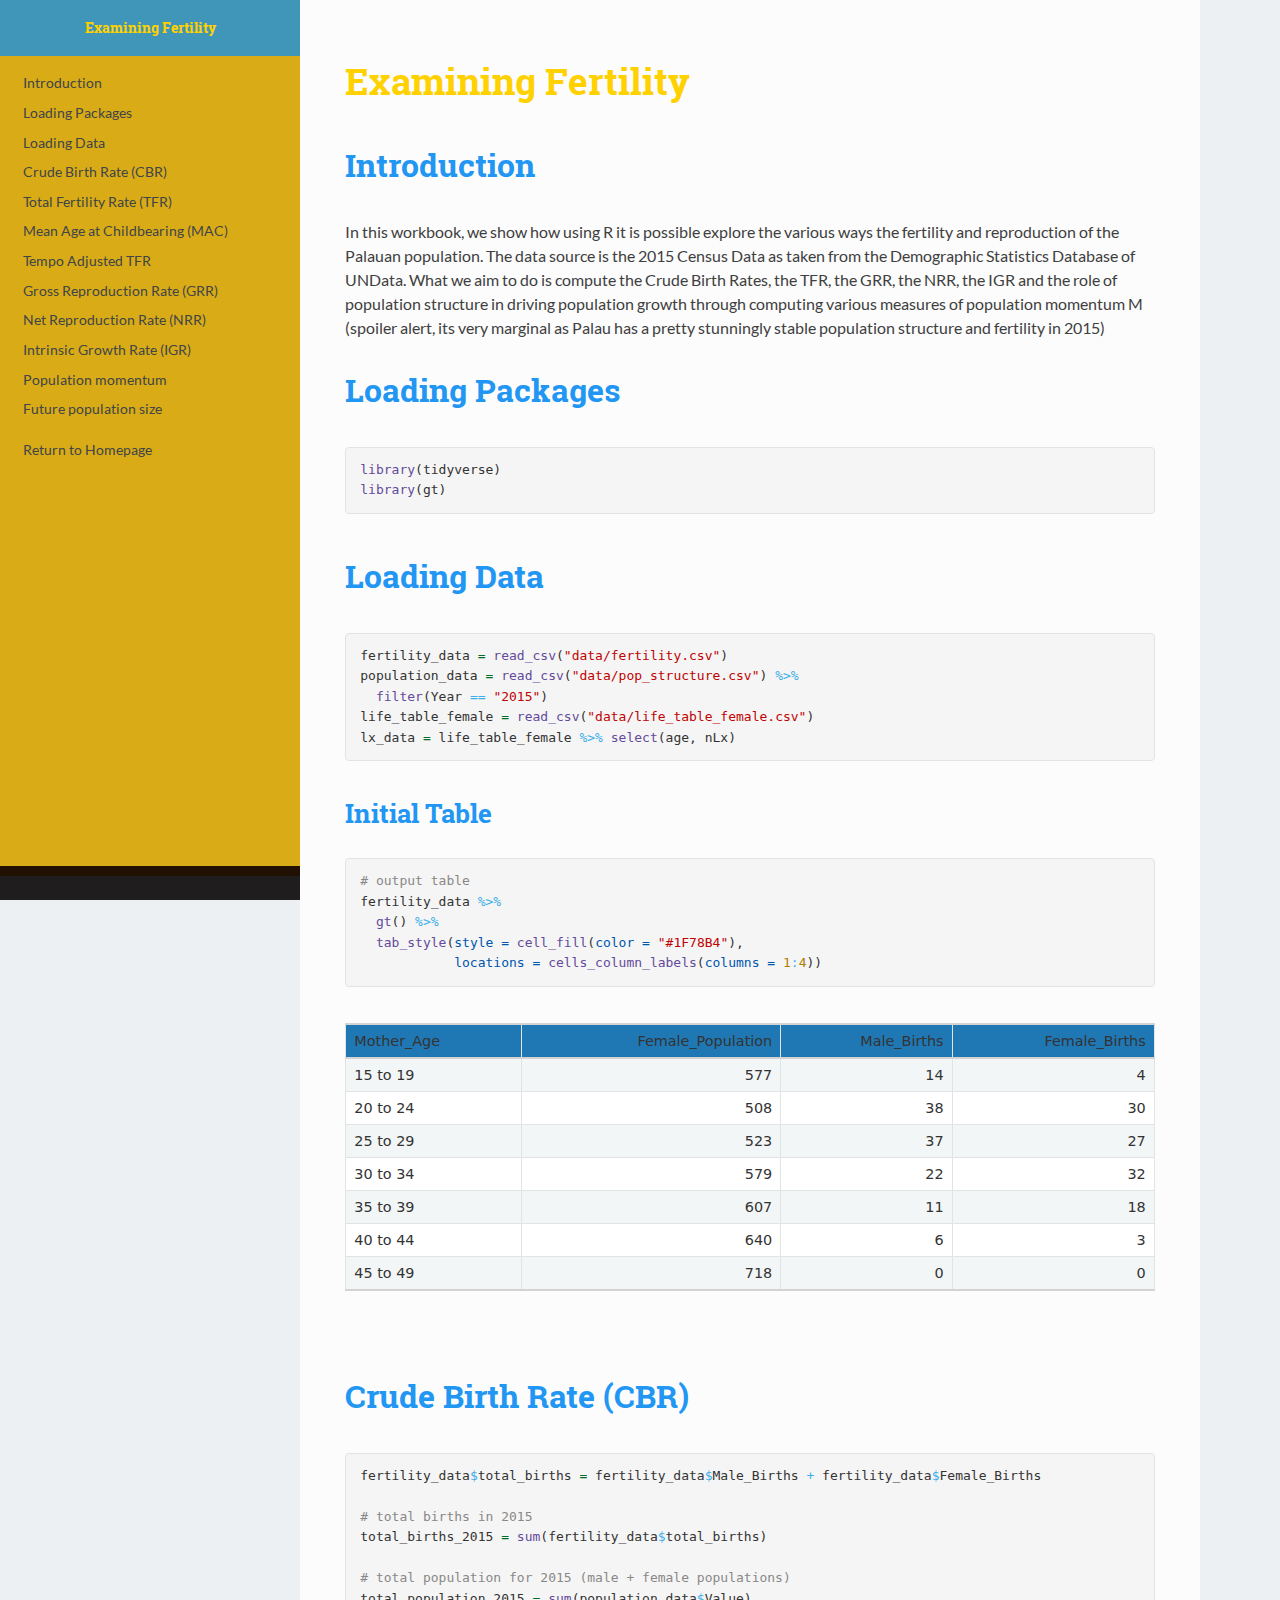
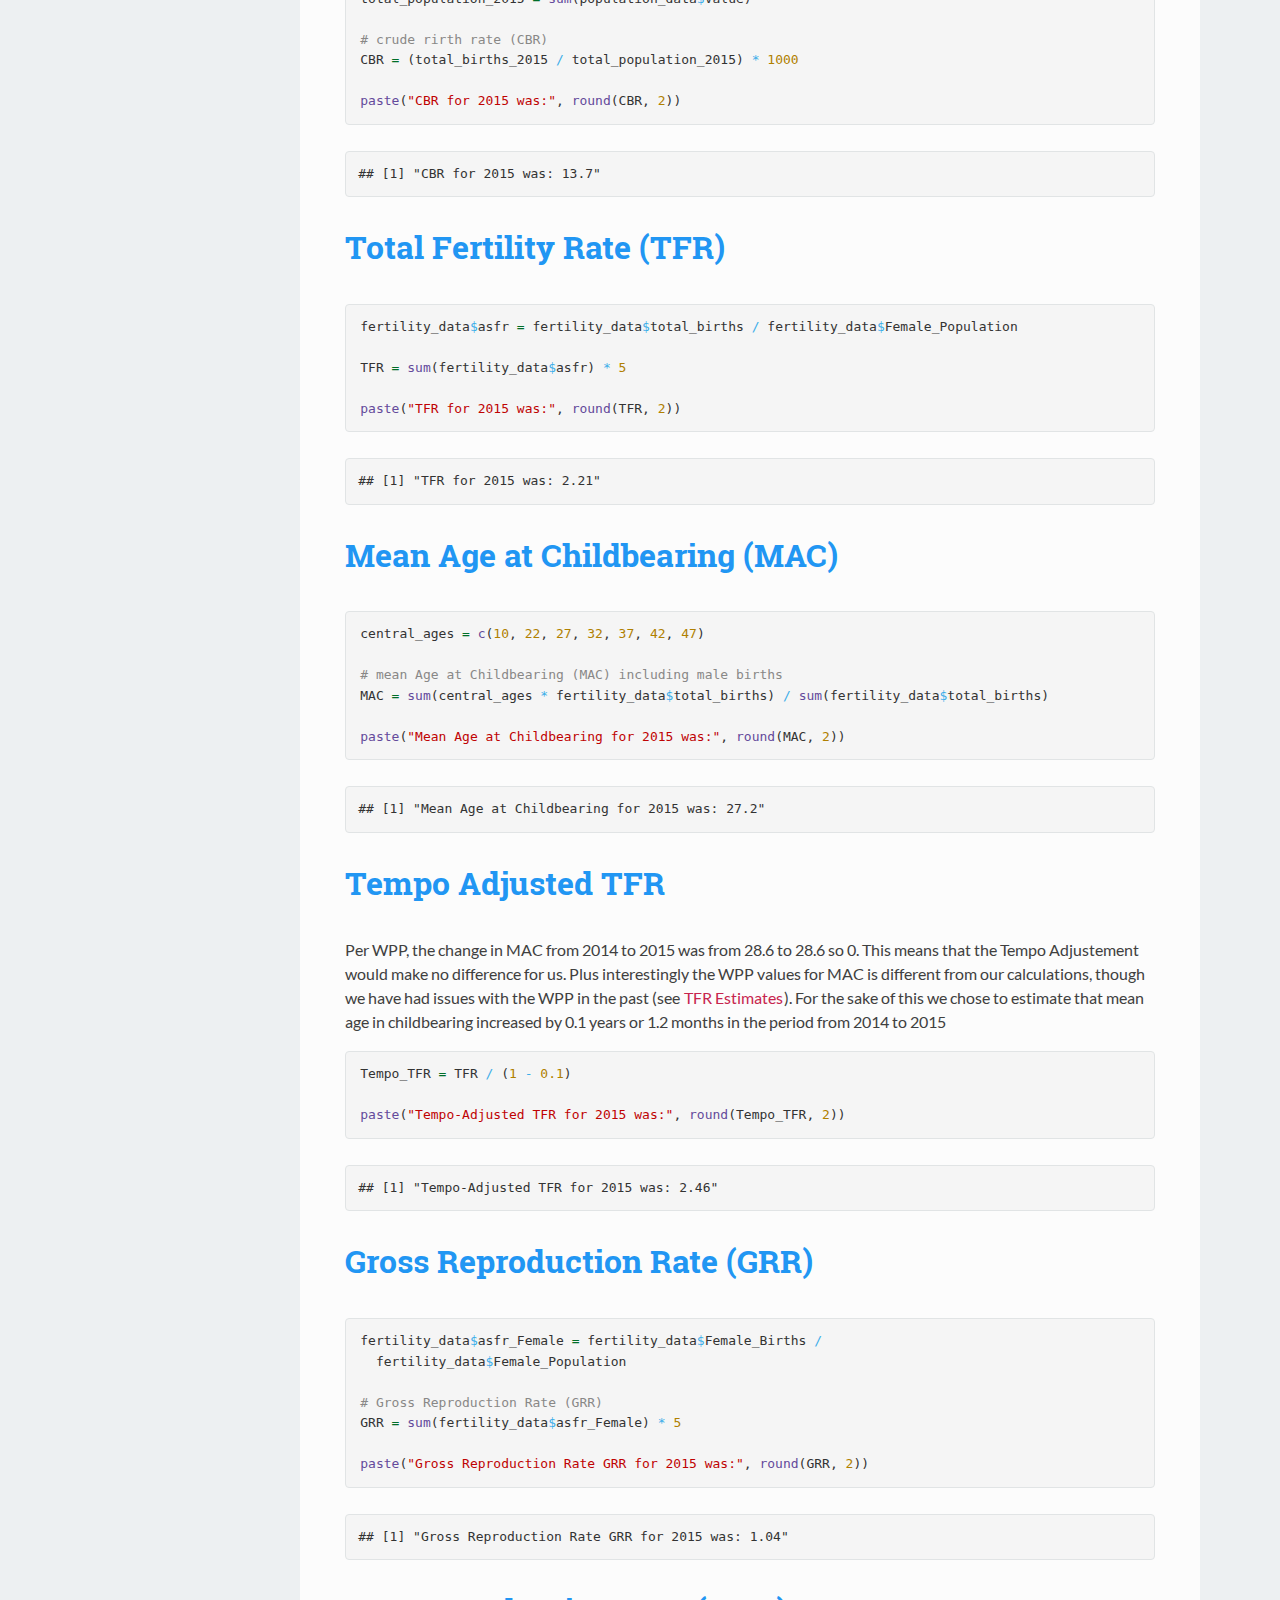
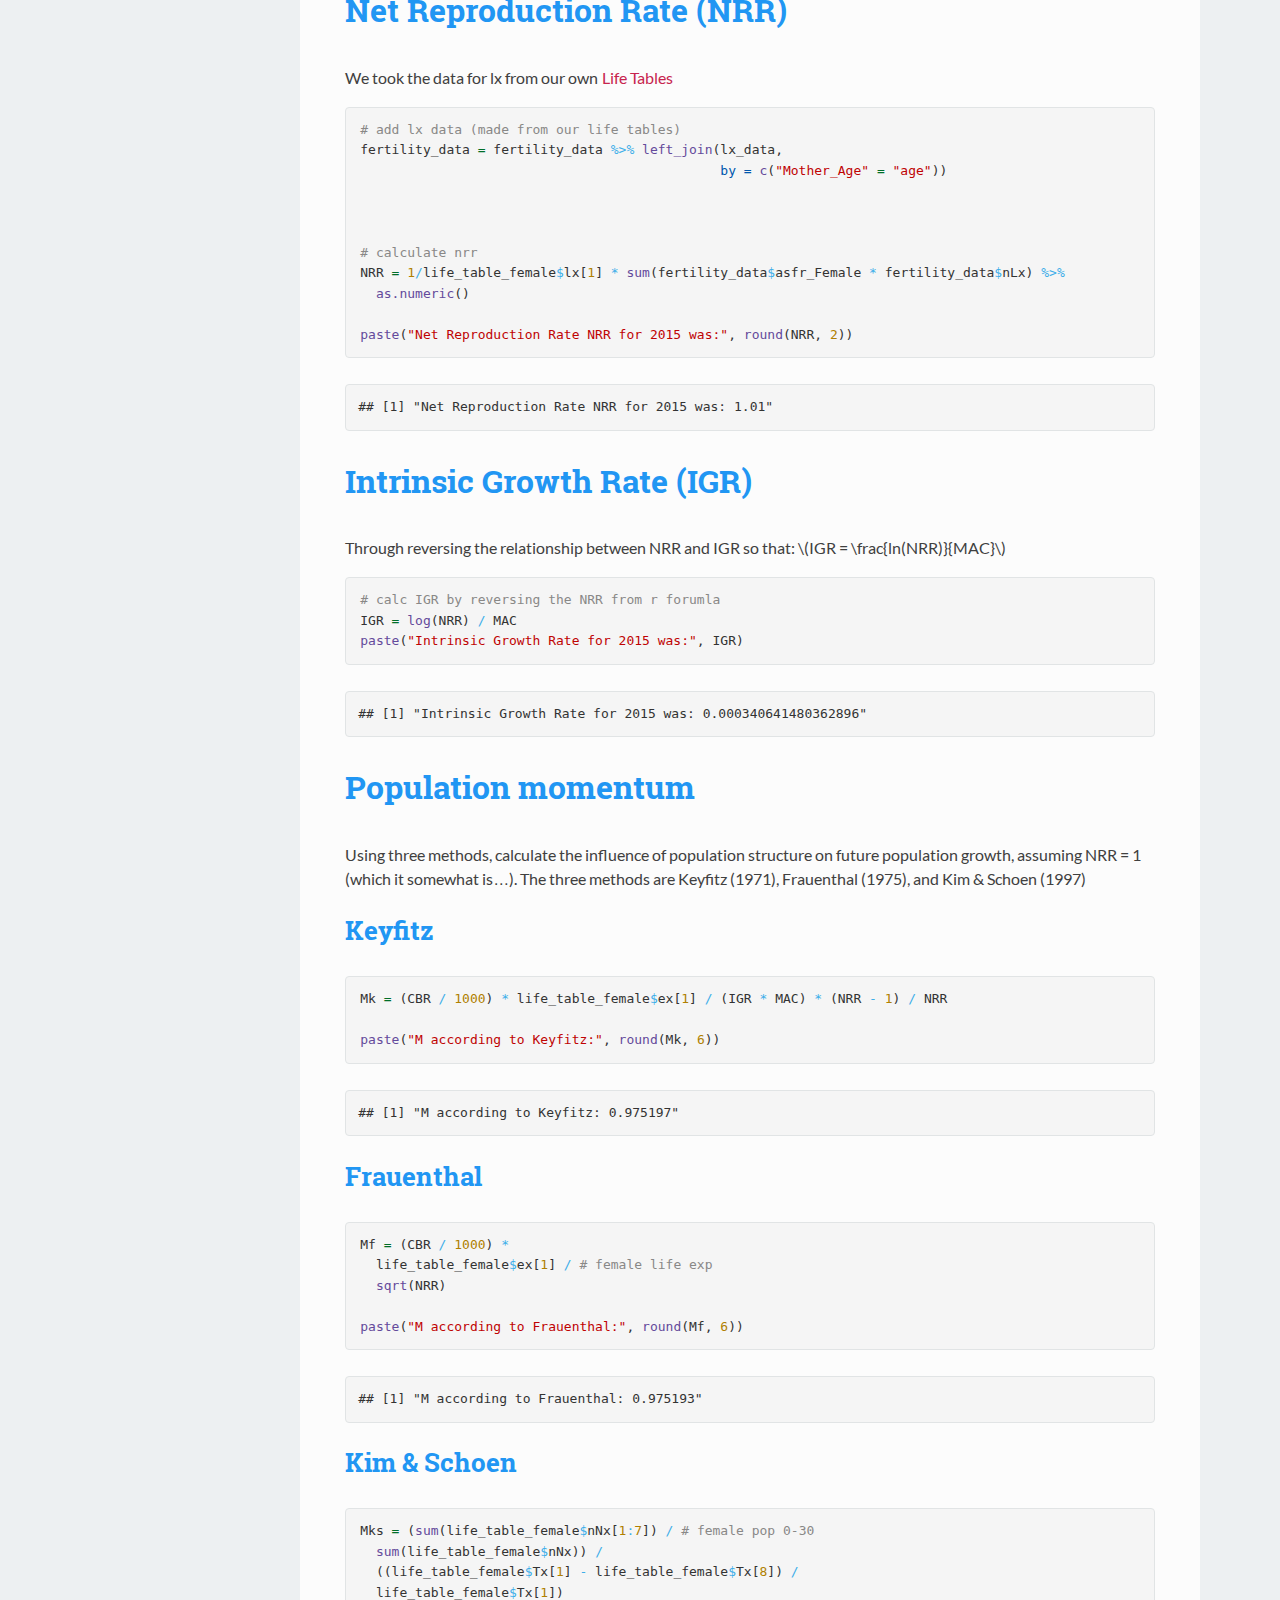
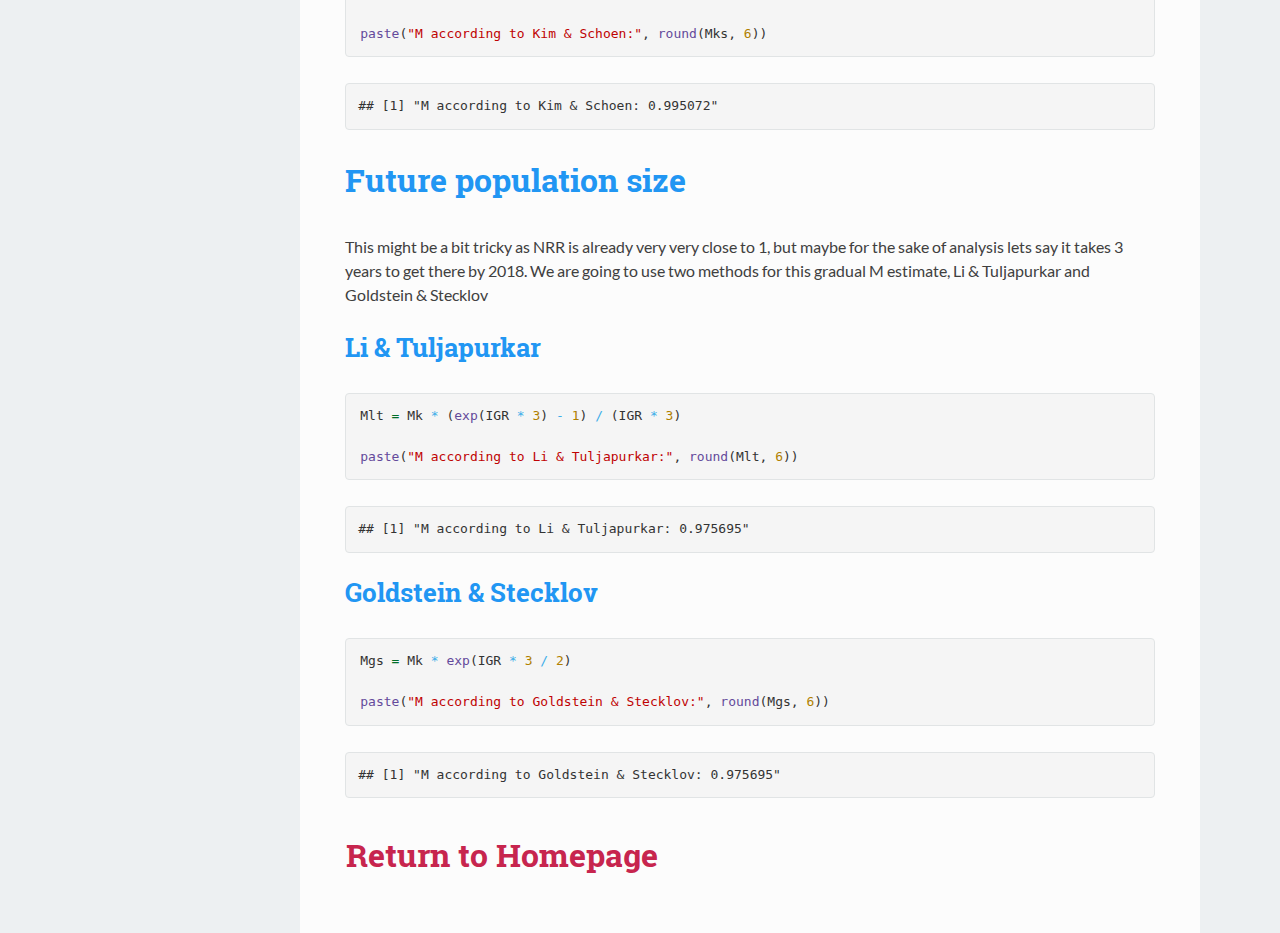
==== commit b2eaaa0c: "big boy" ====
--- a/fertility.html
+++ b/fertility.html
@@ -1343,48 +1343,40 @@
 </div>
 <div id="loading-packages" class="section level1">
 <h1>Loading Packages</h1>
-<div class="sourceCode" id="cb1"><pre class="sourceCode r"><code class="sourceCode r"><span id="cb1-1"><a href="#cb1-1" aria-hidden="true" tabindex="-1"></a><span class="fu">library</span>(tidyverse)</span></code></pre></div>
-<pre><code>## Warning: package &#39;ggplot2&#39; was built under R version 4.2.2</code></pre>
-<pre><code>## Warning: package &#39;tibble&#39; was built under R version 4.2.3</code></pre>
-<pre><code>## Warning: package &#39;readr&#39; was built under R version 4.2.2</code></pre>
-<pre><code>## Warning: package &#39;purrr&#39; was built under R version 4.2.2</code></pre>
-<pre><code>## Warning: package &#39;dplyr&#39; was built under R version 4.2.3</code></pre>
-<pre><code>## Warning: package &#39;stringr&#39; was built under R version 4.2.3</code></pre>
-<pre><code>## Warning: package &#39;forcats&#39; was built under R version 4.2.3</code></pre>
-<div class="sourceCode" id="cb9"><pre class="sourceCode r"><code class="sourceCode r"><span id="cb9-1"><a href="#cb9-1" aria-hidden="true" tabindex="-1"></a><span class="fu">library</span>(gt)</span></code></pre></div>
-<pre><code>## Warning: package &#39;gt&#39; was built under R version 4.2.3</code></pre>
+<div class="sourceCode" id="cb1"><pre class="sourceCode r"><code class="sourceCode r"><span id="cb1-1"><a href="#cb1-1" aria-hidden="true" tabindex="-1"></a><span class="fu">library</span>(tidyverse)</span>
+<span id="cb1-2"><a href="#cb1-2" aria-hidden="true" tabindex="-1"></a><span class="fu">library</span>(gt)</span></code></pre></div>
 </div>
 <div id="loading-data" class="section level1">
 <h1>Loading Data</h1>
-<div class="sourceCode" id="cb11"><pre class="sourceCode r"><code class="sourceCode r"><span id="cb11-1"><a href="#cb11-1" aria-hidden="true" tabindex="-1"></a>fertility_data <span class="ot">=</span> <span class="fu">read_csv</span>(<span class="st">&quot;data/fertility.csv&quot;</span>)</span>
-<span id="cb11-2"><a href="#cb11-2" aria-hidden="true" tabindex="-1"></a>population_data <span class="ot">=</span> <span class="fu">read_csv</span>(<span class="st">&quot;data/pop_structure.csv&quot;</span>) <span class="sc">%&gt;%</span></span>
-<span id="cb11-3"><a href="#cb11-3" aria-hidden="true" tabindex="-1"></a>  <span class="fu">filter</span>(Year <span class="sc">==</span> <span class="st">&quot;2015&quot;</span>)</span>
-<span id="cb11-4"><a href="#cb11-4" aria-hidden="true" tabindex="-1"></a>life_table_female <span class="ot">=</span> <span class="fu">read_csv</span>(<span class="st">&quot;data/life_table_female.csv&quot;</span>)</span>
-<span id="cb11-5"><a href="#cb11-5" aria-hidden="true" tabindex="-1"></a>lx_data <span class="ot">=</span> life_table_female <span class="sc">%&gt;%</span> <span class="fu">select</span>(age, nLx)</span></code></pre></div>
+<div class="sourceCode" id="cb2"><pre class="sourceCode r"><code class="sourceCode r"><span id="cb2-1"><a href="#cb2-1" aria-hidden="true" tabindex="-1"></a>fertility_data <span class="ot">=</span> <span class="fu">read_csv</span>(<span class="st">&quot;data/fertility.csv&quot;</span>)</span>
+<span id="cb2-2"><a href="#cb2-2" aria-hidden="true" tabindex="-1"></a>population_data <span class="ot">=</span> <span class="fu">read_csv</span>(<span class="st">&quot;data/pop_structure.csv&quot;</span>) <span class="sc">%&gt;%</span></span>
+<span id="cb2-3"><a href="#cb2-3" aria-hidden="true" tabindex="-1"></a>  <span class="fu">filter</span>(Year <span class="sc">==</span> <span class="st">&quot;2015&quot;</span>)</span>
+<span id="cb2-4"><a href="#cb2-4" aria-hidden="true" tabindex="-1"></a>life_table_female <span class="ot">=</span> <span class="fu">read_csv</span>(<span class="st">&quot;data/life_table_female.csv&quot;</span>)</span>
+<span id="cb2-5"><a href="#cb2-5" aria-hidden="true" tabindex="-1"></a>lx_data <span class="ot">=</span> life_table_female <span class="sc">%&gt;%</span> <span class="fu">select</span>(age, nLx)</span></code></pre></div>
 <div id="initial-table" class="section level2">
 <h2>Initial Table</h2>
-<div class="sourceCode" id="cb12"><pre class="sourceCode r"><code class="sourceCode r"><span id="cb12-1"><a href="#cb12-1" aria-hidden="true" tabindex="-1"></a><span class="co"># output table</span></span>
-<span id="cb12-2"><a href="#cb12-2" aria-hidden="true" tabindex="-1"></a>fertility_data <span class="sc">%&gt;%</span></span>
-<span id="cb12-3"><a href="#cb12-3" aria-hidden="true" tabindex="-1"></a>  <span class="fu">gt</span>() <span class="sc">%&gt;%</span></span>
-<span id="cb12-4"><a href="#cb12-4" aria-hidden="true" tabindex="-1"></a>  <span class="fu">tab_style</span>(<span class="at">style =</span> <span class="fu">cell_fill</span>(<span class="at">color =</span> <span class="st">&quot;#1F78B4&quot;</span>),</span>
-<span id="cb12-5"><a href="#cb12-5" aria-hidden="true" tabindex="-1"></a>            <span class="at">locations =</span> <span class="fu">cells_column_labels</span>(<span class="at">columns =</span> <span class="dv">1</span><span class="sc">:</span><span class="dv">4</span>))</span></code></pre></div>
-<div id="rnvkjwyhtf" style="padding-left:0px;padding-right:0px;padding-top:10px;padding-bottom:10px;overflow-x:auto;overflow-y:auto;width:auto;height:auto;">
-<style>#rnvkjwyhtf table {
+<div class="sourceCode" id="cb3"><pre class="sourceCode r"><code class="sourceCode r"><span id="cb3-1"><a href="#cb3-1" aria-hidden="true" tabindex="-1"></a><span class="co"># output table</span></span>
+<span id="cb3-2"><a href="#cb3-2" aria-hidden="true" tabindex="-1"></a>fertility_data <span class="sc">%&gt;%</span></span>
+<span id="cb3-3"><a href="#cb3-3" aria-hidden="true" tabindex="-1"></a>  <span class="fu">gt</span>() <span class="sc">%&gt;%</span></span>
+<span id="cb3-4"><a href="#cb3-4" aria-hidden="true" tabindex="-1"></a>  <span class="fu">tab_style</span>(<span class="at">style =</span> <span class="fu">cell_fill</span>(<span class="at">color =</span> <span class="st">&quot;#1F78B4&quot;</span>),</span>
+<span id="cb3-5"><a href="#cb3-5" aria-hidden="true" tabindex="-1"></a>            <span class="at">locations =</span> <span class="fu">cells_column_labels</span>(<span class="at">columns =</span> <span class="dv">1</span><span class="sc">:</span><span class="dv">4</span>))</span></code></pre></div>
+<div id="jiggbzngib" style="padding-left:0px;padding-right:0px;padding-top:10px;padding-bottom:10px;overflow-x:auto;overflow-y:auto;width:auto;height:auto;">
+<style>#jiggbzngib table {
   font-family: system-ui, 'Segoe UI', Roboto, Helvetica, Arial, sans-serif, 'Apple Color Emoji', 'Segoe UI Emoji', 'Segoe UI Symbol', 'Noto Color Emoji';
   -webkit-font-smoothing: antialiased;
   -moz-osx-font-smoothing: grayscale;
 }
 
-#rnvkjwyhtf thead, #rnvkjwyhtf tbody, #rnvkjwyhtf tfoot, #rnvkjwyhtf tr, #rnvkjwyhtf td, #rnvkjwyhtf th {
+#jiggbzngib thead, #jiggbzngib tbody, #jiggbzngib tfoot, #jiggbzngib tr, #jiggbzngib td, #jiggbzngib th {
   border-style: none;
 }
 
-#rnvkjwyhtf p {
+#jiggbzngib p {
   margin: 0;
   padding: 0;
 }
 
-#rnvkjwyhtf .gt_table {
+#jiggbzngib .gt_table {
   display: table;
   border-collapse: collapse;
   line-height: normal;
@@ -1410,12 +1402,12 @@
   border-left-color: #D3D3D3;
 }
 
-#rnvkjwyhtf .gt_caption {
+#jiggbzngib .gt_caption {
   padding-top: 4px;
   padding-bottom: 4px;
 }
 
-#rnvkjwyhtf .gt_title {
+#jiggbzngib .gt_title {
   color: #333333;
   font-size: 125%;
   font-weight: initial;
@@ -1427,7 +1419,7 @@
   border-bottom-width: 0;
 }
 
-#rnvkjwyhtf .gt_subtitle {
+#jiggbzngib .gt_subtitle {
   color: #333333;
   font-size: 85%;
   font-weight: initial;
@@ -1439,7 +1431,7 @@
   border-top-width: 0;
 }
 
-#rnvkjwyhtf .gt_heading {
+#jiggbzngib .gt_heading {
   background-color: #FFFFFF;
   text-align: center;
   border-bottom-color: #FFFFFF;
@@ -1451,13 +1443,13 @@
   border-right-color: #D3D3D3;
 }
 
-#rnvkjwyhtf .gt_bottom_border {
+#jiggbzngib .gt_bottom_border {
   border-bottom-style: solid;
   border-bottom-width: 2px;
   border-bottom-color: #D3D3D3;
 }
 
-#rnvkjwyhtf .gt_col_headings {
+#jiggbzngib .gt_col_headings {
   border-top-style: solid;
   border-top-width: 2px;
   border-top-color: #D3D3D3;
@@ -1472,7 +1464,7 @@
   border-right-color: #D3D3D3;
 }
 
-#rnvkjwyhtf .gt_col_heading {
+#jiggbzngib .gt_col_heading {
   color: #333333;
   background-color: #FFFFFF;
   font-size: 100%;
@@ -1492,7 +1484,7 @@
   overflow-x: hidden;
 }
 
-#rnvkjwyhtf .gt_column_spanner_outer {
+#jiggbzngib .gt_column_spanner_outer {
   color: #333333;
   background-color: #FFFFFF;
   font-size: 100%;
@@ -1504,15 +1496,15 @@
   padding-right: 4px;
 }
 
-#rnvkjwyhtf .gt_column_spanner_outer:first-child {
+#jiggbzngib .gt_column_spanner_outer:first-child {
   padding-left: 0;
 }
 
-#rnvkjwyhtf .gt_column_spanner_outer:last-child {
+#jiggbzngib .gt_column_spanner_outer:last-child {
   padding-right: 0;
 }
 
-#rnvkjwyhtf .gt_column_spanner {
+#jiggbzngib .gt_column_spanner {
   border-bottom-style: solid;
   border-bottom-width: 2px;
   border-bottom-color: #D3D3D3;
@@ -1524,11 +1516,11 @@
   width: 100%;
 }
 
-#rnvkjwyhtf .gt_spanner_row {
+#jiggbzngib .gt_spanner_row {
   border-bottom-style: hidden;
 }
 
-#rnvkjwyhtf .gt_group_heading {
+#jiggbzngib .gt_group_heading {
   padding-top: 8px;
   padding-bottom: 8px;
   padding-left: 5px;
@@ -1554,7 +1546,7 @@
   text-align: left;
 }
 
-#rnvkjwyhtf .gt_empty_group_heading {
+#jiggbzngib .gt_empty_group_heading {
   padding: 0.5px;
   color: #333333;
   background-color: #FFFFFF;
@@ -1569,15 +1561,15 @@
   vertical-align: middle;
 }
 
-#rnvkjwyhtf .gt_from_md > :first-child {
+#jiggbzngib .gt_from_md > :first-child {
   margin-top: 0;
 }
 
-#rnvkjwyhtf .gt_from_md > :last-child {
+#jiggbzngib .gt_from_md > :last-child {
   margin-bottom: 0;
 }
 
-#rnvkjwyhtf .gt_row {
+#jiggbzngib .gt_row {
   padding-top: 8px;
   padding-bottom: 8px;
   padding-left: 5px;
@@ -1596,7 +1588,7 @@
   overflow-x: hidden;
 }
 
-#rnvkjwyhtf .gt_stub {
+#jiggbzngib .gt_stub {
   color: #333333;
   background-color: #FFFFFF;
   font-size: 100%;
@@ -1609,7 +1601,7 @@
   padding-right: 5px;
 }
 
-#rnvkjwyhtf .gt_stub_row_group {
+#jiggbzngib .gt_stub_row_group {
   color: #333333;
   background-color: #FFFFFF;
   font-size: 100%;
@@ -1623,15 +1615,15 @@
   vertical-align: top;
 }
 
-#rnvkjwyhtf .gt_row_group_first td {
+#jiggbzngib .gt_row_group_first td {
   border-top-width: 2px;
 }
 
-#rnvkjwyhtf .gt_row_group_first th {
+#jiggbzngib .gt_row_group_first th {
   border-top-width: 2px;
 }
 
-#rnvkjwyhtf .gt_summary_row {
+#jiggbzngib .gt_summary_row {
   color: #333333;
   background-color: #FFFFFF;
   text-transform: inherit;
@@ -1641,16 +1633,16 @@
   padding-right: 5px;
 }
 
-#rnvkjwyhtf .gt_first_summary_row {
+#jiggbzngib .gt_first_summary_row {
   border-top-style: solid;
   border-top-color: #D3D3D3;
 }
 
-#rnvkjwyhtf .gt_first_summary_row.thick {
+#jiggbzngib .gt_first_summary_row.thick {
   border-top-width: 2px;
 }
 
-#rnvkjwyhtf .gt_last_summary_row {
+#jiggbzngib .gt_last_summary_row {
   padding-top: 8px;
   padding-bottom: 8px;
   padding-left: 5px;
@@ -1660,7 +1652,7 @@
   border-bottom-color: #D3D3D3;
 }
 
-#rnvkjwyhtf .gt_grand_summary_row {
+#jiggbzngib .gt_grand_summary_row {
   color: #333333;
   background-color: #FFFFFF;
   text-transform: inherit;
@@ -1670,7 +1662,7 @@
   padding-right: 5px;
 }
 
-#rnvkjwyhtf .gt_first_grand_summary_row {
+#jiggbzngib .gt_first_grand_summary_row {
   padding-top: 8px;
   padding-bottom: 8px;
   padding-left: 5px;
@@ -1680,7 +1672,7 @@
   border-top-color: #D3D3D3;
 }
 
-#rnvkjwyhtf .gt_last_grand_summary_row_top {
+#jiggbzngib .gt_last_grand_summary_row_top {
   padding-top: 8px;
   padding-bottom: 8px;
   padding-left: 5px;
@@ -1690,11 +1682,11 @@
   border-bottom-color: #D3D3D3;
 }
 
-#rnvkjwyhtf .gt_striped {
+#jiggbzngib .gt_striped {
   background-color: rgba(128, 128, 128, 0.05);
 }
 
-#rnvkjwyhtf .gt_table_body {
+#jiggbzngib .gt_table_body {
   border-top-style: solid;
   border-top-width: 2px;
   border-top-color: #D3D3D3;
@@ -1703,7 +1695,7 @@
   border-bottom-color: #D3D3D3;
 }
 
-#rnvkjwyhtf .gt_footnotes {
+#jiggbzngib .gt_footnotes {
   color: #333333;
   background-color: #FFFFFF;
   border-bottom-style: none;
@@ -1717,7 +1709,7 @@
   border-right-color: #D3D3D3;
 }
 
-#rnvkjwyhtf .gt_footnote {
+#jiggbzngib .gt_footnote {
   margin: 0px;
   font-size: 90%;
   padding-top: 4px;
@@ -1726,7 +1718,7 @@
   padding-right: 5px;
 }
 
-#rnvkjwyhtf .gt_sourcenotes {
+#jiggbzngib .gt_sourcenotes {
   color: #333333;
   background-color: #FFFFFF;
   border-bottom-style: none;
@@ -1740,7 +1732,7 @@
   border-right-color: #D3D3D3;
 }
 
-#rnvkjwyhtf .gt_sourcenote {
+#jiggbzngib .gt_sourcenote {
   font-size: 90%;
   padding-top: 4px;
   padding-bottom: 4px;
@@ -1748,63 +1740,63 @@
   padding-right: 5px;
 }
 
-#rnvkjwyhtf .gt_left {
+#jiggbzngib .gt_left {
   text-align: left;
 }
 
-#rnvkjwyhtf .gt_center {
+#jiggbzngib .gt_center {
   text-align: center;
 }
 
-#rnvkjwyhtf .gt_right {
+#jiggbzngib .gt_right {
   text-align: right;
   font-variant-numeric: tabular-nums;
 }
 
-#rnvkjwyhtf .gt_font_normal {
+#jiggbzngib .gt_font_normal {
   font-weight: normal;
 }
 
-#rnvkjwyhtf .gt_font_bold {
+#jiggbzngib .gt_font_bold {
   font-weight: bold;
 }
 
-#rnvkjwyhtf .gt_font_italic {
+#jiggbzngib .gt_font_italic {
   font-style: italic;
 }
 
-#rnvkjwyhtf .gt_super {
+#jiggbzngib .gt_super {
   font-size: 65%;
 }
 
-#rnvkjwyhtf .gt_footnote_marks {
+#jiggbzngib .gt_footnote_marks {
   font-size: 75%;
   vertical-align: 0.4em;
   position: initial;
 }
 
-#rnvkjwyhtf .gt_asterisk {
+#jiggbzngib .gt_asterisk {
   font-size: 100%;
   vertical-align: 0;
 }
 
-#rnvkjwyhtf .gt_indent_1 {
+#jiggbzngib .gt_indent_1 {
   text-indent: 5px;
 }
 
-#rnvkjwyhtf .gt_indent_2 {
+#jiggbzngib .gt_indent_2 {
   text-indent: 10px;
 }
 
-#rnvkjwyhtf .gt_indent_3 {
+#jiggbzngib .gt_indent_3 {
   text-indent: 15px;
 }
 
-#rnvkjwyhtf .gt_indent_4 {
+#jiggbzngib .gt_indent_4 {
   text-indent: 20px;
 }
 
-#rnvkjwyhtf .gt_indent_5 {
+#jiggbzngib .gt_indent_5 {
   text-indent: 25px;
 }
 </style>
@@ -1856,37 +1848,37 @@
 </div>
 <div id="crude-birth-rate-cbr" class="section level1">
 <h1>Crude Birth Rate (CBR)</h1>
-<div class="sourceCode" id="cb13"><pre class="sourceCode r"><code class="sourceCode r"><span id="cb13-1"><a href="#cb13-1" aria-hidden="true" tabindex="-1"></a>fertility_data<span class="sc">$</span>total_births <span class="ot">=</span> fertility_data<span class="sc">$</span>Male_Births <span class="sc">+</span> fertility_data<span class="sc">$</span>Female_Births</span>
-<span id="cb13-2"><a href="#cb13-2" aria-hidden="true" tabindex="-1"></a></span>
-<span id="cb13-3"><a href="#cb13-3" aria-hidden="true" tabindex="-1"></a><span class="co"># total births in 2015</span></span>
-<span id="cb13-4"><a href="#cb13-4" aria-hidden="true" tabindex="-1"></a>total_births_2015 <span class="ot">=</span> <span class="fu">sum</span>(fertility_data<span class="sc">$</span>total_births)</span>
-<span id="cb13-5"><a href="#cb13-5" aria-hidden="true" tabindex="-1"></a></span>
-<span id="cb13-6"><a href="#cb13-6" aria-hidden="true" tabindex="-1"></a><span class="co"># total population for 2015 (male + female populations)</span></span>
-<span id="cb13-7"><a href="#cb13-7" aria-hidden="true" tabindex="-1"></a>total_population_2015 <span class="ot">=</span> <span class="fu">sum</span>(population_data<span class="sc">$</span>Value)</span>
-<span id="cb13-8"><a href="#cb13-8" aria-hidden="true" tabindex="-1"></a></span>
-<span id="cb13-9"><a href="#cb13-9" aria-hidden="true" tabindex="-1"></a><span class="co"># crude rirth rate (CBR)</span></span>
-<span id="cb13-10"><a href="#cb13-10" aria-hidden="true" tabindex="-1"></a>CBR <span class="ot">=</span> (total_births_2015 <span class="sc">/</span> total_population_2015) <span class="sc">*</span> <span class="dv">1000</span></span>
-<span id="cb13-11"><a href="#cb13-11" aria-hidden="true" tabindex="-1"></a></span>
-<span id="cb13-12"><a href="#cb13-12" aria-hidden="true" tabindex="-1"></a><span class="fu">paste</span>(<span class="st">&quot;CBR for 2015 was:&quot;</span>, <span class="fu">round</span>(CBR, <span class="dv">2</span>))</span></code></pre></div>
+<div class="sourceCode" id="cb4"><pre class="sourceCode r"><code class="sourceCode r"><span id="cb4-1"><a href="#cb4-1" aria-hidden="true" tabindex="-1"></a>fertility_data<span class="sc">$</span>total_births <span class="ot">=</span> fertility_data<span class="sc">$</span>Male_Births <span class="sc">+</span> fertility_data<span class="sc">$</span>Female_Births</span>
+<span id="cb4-2"><a href="#cb4-2" aria-hidden="true" tabindex="-1"></a></span>
+<span id="cb4-3"><a href="#cb4-3" aria-hidden="true" tabindex="-1"></a><span class="co"># total births in 2015</span></span>
+<span id="cb4-4"><a href="#cb4-4" aria-hidden="true" tabindex="-1"></a>total_births_2015 <span class="ot">=</span> <span class="fu">sum</span>(fertility_data<span class="sc">$</span>total_births)</span>
+<span id="cb4-5"><a href="#cb4-5" aria-hidden="true" tabindex="-1"></a></span>
+<span id="cb4-6"><a href="#cb4-6" aria-hidden="true" tabindex="-1"></a><span class="co"># total population for 2015 (male + female populations)</span></span>
+<span id="cb4-7"><a href="#cb4-7" aria-hidden="true" tabindex="-1"></a>total_population_2015 <span class="ot">=</span> <span class="fu">sum</span>(population_data<span class="sc">$</span>Value)</span>
+<span id="cb4-8"><a href="#cb4-8" aria-hidden="true" tabindex="-1"></a></span>
+<span id="cb4-9"><a href="#cb4-9" aria-hidden="true" tabindex="-1"></a><span class="co"># crude rirth rate (CBR)</span></span>
+<span id="cb4-10"><a href="#cb4-10" aria-hidden="true" tabindex="-1"></a>CBR <span class="ot">=</span> (total_births_2015 <span class="sc">/</span> total_population_2015) <span class="sc">*</span> <span class="dv">1000</span></span>
+<span id="cb4-11"><a href="#cb4-11" aria-hidden="true" tabindex="-1"></a></span>
+<span id="cb4-12"><a href="#cb4-12" aria-hidden="true" tabindex="-1"></a><span class="fu">paste</span>(<span class="st">&quot;CBR for 2015 was:&quot;</span>, <span class="fu">round</span>(CBR, <span class="dv">2</span>))</span></code></pre></div>
 <pre><code>## [1] &quot;CBR for 2015 was: 13.7&quot;</code></pre>
 </div>
 <div id="total-fertility-rate-tfr" class="section level1">
 <h1>Total Fertility Rate (TFR)</h1>
-<div class="sourceCode" id="cb15"><pre class="sourceCode r"><code class="sourceCode r"><span id="cb15-1"><a href="#cb15-1" aria-hidden="true" tabindex="-1"></a>fertility_data<span class="sc">$</span>asfr <span class="ot">=</span> fertility_data<span class="sc">$</span>total_births <span class="sc">/</span> fertility_data<span class="sc">$</span>Female_Population</span>
-<span id="cb15-2"><a href="#cb15-2" aria-hidden="true" tabindex="-1"></a></span>
-<span id="cb15-3"><a href="#cb15-3" aria-hidden="true" tabindex="-1"></a>TFR <span class="ot">=</span> <span class="fu">sum</span>(fertility_data<span class="sc">$</span>asfr) <span class="sc">*</span> <span class="dv">5</span></span>
-<span id="cb15-4"><a href="#cb15-4" aria-hidden="true" tabindex="-1"></a></span>
-<span id="cb15-5"><a href="#cb15-5" aria-hidden="true" tabindex="-1"></a><span class="fu">paste</span>(<span class="st">&quot;TFR for 2015 was:&quot;</span>, <span class="fu">round</span>(TFR, <span class="dv">2</span>))</span></code></pre></div>
+<div class="sourceCode" id="cb6"><pre class="sourceCode r"><code class="sourceCode r"><span id="cb6-1"><a href="#cb6-1" aria-hidden="true" tabindex="-1"></a>fertility_data<span class="sc">$</span>asfr <span class="ot">=</span> fertility_data<span class="sc">$</span>total_births <span class="sc">/</span> fertility_data<span class="sc">$</span>Female_Population</span>
+<span id="cb6-2"><a href="#cb6-2" aria-hidden="true" tabindex="-1"></a></span>
+<span id="cb6-3"><a href="#cb6-3" aria-hidden="true" tabindex="-1"></a>TFR <span class="ot">=</span> <span class="fu">sum</span>(fertility_data<span class="sc">$</span>asfr) <span class="sc">*</span> <span class="dv">5</span></span>
+<span id="cb6-4"><a href="#cb6-4" aria-hidden="true" tabindex="-1"></a></span>
+<span id="cb6-5"><a href="#cb6-5" aria-hidden="true" tabindex="-1"></a><span class="fu">paste</span>(<span class="st">&quot;TFR for 2015 was:&quot;</span>, <span class="fu">round</span>(TFR, <span class="dv">2</span>))</span></code></pre></div>
 <pre><code>## [1] &quot;TFR for 2015 was: 2.21&quot;</code></pre>
 </div>
 <div id="mean-age-at-childbearing-mac" class="section level1">
 <h1>Mean Age at Childbearing (MAC)</h1>
-<div class="sourceCode" id="cb17"><pre class="sourceCode r"><code class="sourceCode r"><span id="cb17-1"><a href="#cb17-1" aria-hidden="true" tabindex="-1"></a>central_ages <span class="ot">=</span> <span class="fu">c</span>(<span class="dv">10</span>, <span class="dv">22</span>, <span class="dv">27</span>, <span class="dv">32</span>, <span class="dv">37</span>, <span class="dv">42</span>, <span class="dv">47</span>)</span>
-<span id="cb17-2"><a href="#cb17-2" aria-hidden="true" tabindex="-1"></a></span>
-<span id="cb17-3"><a href="#cb17-3" aria-hidden="true" tabindex="-1"></a><span class="co"># mean Age at Childbearing (MAC) including male births</span></span>
-<span id="cb17-4"><a href="#cb17-4" aria-hidden="true" tabindex="-1"></a>MAC <span class="ot">=</span> <span class="fu">sum</span>(central_ages <span class="sc">*</span> fertility_data<span class="sc">$</span>total_births) <span class="sc">/</span> <span class="fu">sum</span>(fertility_data<span class="sc">$</span>total_births)</span>
-<span id="cb17-5"><a href="#cb17-5" aria-hidden="true" tabindex="-1"></a></span>
-<span id="cb17-6"><a href="#cb17-6" aria-hidden="true" tabindex="-1"></a><span class="fu">paste</span>(<span class="st">&quot;Mean Age at Childbearing for 2015 was:&quot;</span>, <span class="fu">round</span>(MAC, <span class="dv">2</span>))</span></code></pre></div>
+<div class="sourceCode" id="cb8"><pre class="sourceCode r"><code class="sourceCode r"><span id="cb8-1"><a href="#cb8-1" aria-hidden="true" tabindex="-1"></a>central_ages <span class="ot">=</span> <span class="fu">c</span>(<span class="dv">10</span>, <span class="dv">22</span>, <span class="dv">27</span>, <span class="dv">32</span>, <span class="dv">37</span>, <span class="dv">42</span>, <span class="dv">47</span>)</span>
+<span id="cb8-2"><a href="#cb8-2" aria-hidden="true" tabindex="-1"></a></span>
+<span id="cb8-3"><a href="#cb8-3" aria-hidden="true" tabindex="-1"></a><span class="co"># mean Age at Childbearing (MAC) including male births</span></span>
+<span id="cb8-4"><a href="#cb8-4" aria-hidden="true" tabindex="-1"></a>MAC <span class="ot">=</span> <span class="fu">sum</span>(central_ages <span class="sc">*</span> fertility_data<span class="sc">$</span>total_births) <span class="sc">/</span> <span class="fu">sum</span>(fertility_data<span class="sc">$</span>total_births)</span>
+<span id="cb8-5"><a href="#cb8-5" aria-hidden="true" tabindex="-1"></a></span>
+<span id="cb8-6"><a href="#cb8-6" aria-hidden="true" tabindex="-1"></a><span class="fu">paste</span>(<span class="st">&quot;Mean Age at Childbearing for 2015 was:&quot;</span>, <span class="fu">round</span>(MAC, <span class="dv">2</span>))</span></code></pre></div>
 <pre><code>## [1] &quot;Mean Age at Childbearing for 2015 was: 27.2&quot;</code></pre>
 </div>
 <div id="tempo-adjusted-tfr" class="section level1">
@@ -1897,45 +1889,45 @@
 calculations, though we have had issues with the WPP in the past (see <a href="tfr_plots.html">TFR Estimates</a>). For the sake of this we chose
 to estimate that mean age in childbearing increased by 0.1 years or 1.2
 months in the period from 2014 to 2015</p>
-<div class="sourceCode" id="cb19"><pre class="sourceCode r"><code class="sourceCode r"><span id="cb19-1"><a href="#cb19-1" aria-hidden="true" tabindex="-1"></a>Tempo_TFR <span class="ot">=</span> TFR <span class="sc">/</span> (<span class="dv">1</span> <span class="sc">-</span> <span class="fl">0.1</span>)</span>
-<span id="cb19-2"><a href="#cb19-2" aria-hidden="true" tabindex="-1"></a></span>
-<span id="cb19-3"><a href="#cb19-3" aria-hidden="true" tabindex="-1"></a><span class="fu">paste</span>(<span class="st">&quot;Tempo-Adjusted TFR for 2015 was:&quot;</span>, <span class="fu">round</span>(Tempo_TFR, <span class="dv">2</span>))</span></code></pre></div>
+<div class="sourceCode" id="cb10"><pre class="sourceCode r"><code class="sourceCode r"><span id="cb10-1"><a href="#cb10-1" aria-hidden="true" tabindex="-1"></a>Tempo_TFR <span class="ot">=</span> TFR <span class="sc">/</span> (<span class="dv">1</span> <span class="sc">-</span> <span class="fl">0.1</span>)</span>
+<span id="cb10-2"><a href="#cb10-2" aria-hidden="true" tabindex="-1"></a></span>
+<span id="cb10-3"><a href="#cb10-3" aria-hidden="true" tabindex="-1"></a><span class="fu">paste</span>(<span class="st">&quot;Tempo-Adjusted TFR for 2015 was:&quot;</span>, <span class="fu">round</span>(Tempo_TFR, <span class="dv">2</span>))</span></code></pre></div>
 <pre><code>## [1] &quot;Tempo-Adjusted TFR for 2015 was: 2.46&quot;</code></pre>
 </div>
 <div id="gross-reproduction-rate-grr" class="section level1">
 <h1>Gross Reproduction Rate (GRR)</h1>
-<div class="sourceCode" id="cb21"><pre class="sourceCode r"><code class="sourceCode r"><span id="cb21-1"><a href="#cb21-1" aria-hidden="true" tabindex="-1"></a>fertility_data<span class="sc">$</span>asfr_Female <span class="ot">=</span> fertility_data<span class="sc">$</span>Female_Births <span class="sc">/</span></span>
-<span id="cb21-2"><a href="#cb21-2" aria-hidden="true" tabindex="-1"></a>  fertility_data<span class="sc">$</span>Female_Population</span>
-<span id="cb21-3"><a href="#cb21-3" aria-hidden="true" tabindex="-1"></a></span>
-<span id="cb21-4"><a href="#cb21-4" aria-hidden="true" tabindex="-1"></a><span class="co"># Gross Reproduction Rate (GRR)</span></span>
-<span id="cb21-5"><a href="#cb21-5" aria-hidden="true" tabindex="-1"></a>GRR <span class="ot">=</span> <span class="fu">sum</span>(fertility_data<span class="sc">$</span>asfr_Female) <span class="sc">*</span> <span class="dv">5</span></span>
-<span id="cb21-6"><a href="#cb21-6" aria-hidden="true" tabindex="-1"></a></span>
-<span id="cb21-7"><a href="#cb21-7" aria-hidden="true" tabindex="-1"></a><span class="fu">paste</span>(<span class="st">&quot;Gross Reproduction Rate GRR for 2015 was:&quot;</span>, <span class="fu">round</span>(GRR, <span class="dv">2</span>))</span></code></pre></div>
+<div class="sourceCode" id="cb12"><pre class="sourceCode r"><code class="sourceCode r"><span id="cb12-1"><a href="#cb12-1" aria-hidden="true" tabindex="-1"></a>fertility_data<span class="sc">$</span>asfr_Female <span class="ot">=</span> fertility_data<span class="sc">$</span>Female_Births <span class="sc">/</span></span>
+<span id="cb12-2"><a href="#cb12-2" aria-hidden="true" tabindex="-1"></a>  fertility_data<span class="sc">$</span>Female_Population</span>
+<span id="cb12-3"><a href="#cb12-3" aria-hidden="true" tabindex="-1"></a></span>
+<span id="cb12-4"><a href="#cb12-4" aria-hidden="true" tabindex="-1"></a><span class="co"># Gross Reproduction Rate (GRR)</span></span>
+<span id="cb12-5"><a href="#cb12-5" aria-hidden="true" tabindex="-1"></a>GRR <span class="ot">=</span> <span class="fu">sum</span>(fertility_data<span class="sc">$</span>asfr_Female) <span class="sc">*</span> <span class="dv">5</span></span>
+<span id="cb12-6"><a href="#cb12-6" aria-hidden="true" tabindex="-1"></a></span>
+<span id="cb12-7"><a href="#cb12-7" aria-hidden="true" tabindex="-1"></a><span class="fu">paste</span>(<span class="st">&quot;Gross Reproduction Rate GRR for 2015 was:&quot;</span>, <span class="fu">round</span>(GRR, <span class="dv">2</span>))</span></code></pre></div>
 <pre><code>## [1] &quot;Gross Reproduction Rate GRR for 2015 was: 1.04&quot;</code></pre>
 </div>
 <div id="net-reproduction-rate-nrr" class="section level1">
 <h1>Net Reproduction Rate (NRR)</h1>
 <p>We took the data for lx from our own <a href="life_tables.html">Life
 Tables</a></p>
-<div class="sourceCode" id="cb23"><pre class="sourceCode r"><code class="sourceCode r"><span id="cb23-1"><a href="#cb23-1" aria-hidden="true" tabindex="-1"></a><span class="co"># add lx data (made from our life tables)</span></span>
-<span id="cb23-2"><a href="#cb23-2" aria-hidden="true" tabindex="-1"></a>fertility_data <span class="ot">=</span> fertility_data <span class="sc">%&gt;%</span> <span class="fu">left_join</span>(lx_data,</span>
-<span id="cb23-3"><a href="#cb23-3" aria-hidden="true" tabindex="-1"></a>                                              <span class="at">by =</span> <span class="fu">c</span>(<span class="st">&quot;Mother_Age&quot;</span> <span class="ot">=</span> <span class="st">&quot;age&quot;</span>))</span>
-<span id="cb23-4"><a href="#cb23-4" aria-hidden="true" tabindex="-1"></a></span>
-<span id="cb23-5"><a href="#cb23-5" aria-hidden="true" tabindex="-1"></a></span>
-<span id="cb23-6"><a href="#cb23-6" aria-hidden="true" tabindex="-1"></a></span>
-<span id="cb23-7"><a href="#cb23-7" aria-hidden="true" tabindex="-1"></a><span class="co"># calculate nrr</span></span>
-<span id="cb23-8"><a href="#cb23-8" aria-hidden="true" tabindex="-1"></a>NRR <span class="ot">=</span> <span class="dv">1</span><span class="sc">/</span>life_table_female<span class="sc">$</span>lx[<span class="dv">1</span>] <span class="sc">*</span> <span class="fu">sum</span>(fertility_data<span class="sc">$</span>asfr_Female <span class="sc">*</span> fertility_data<span class="sc">$</span>nLx) <span class="sc">%&gt;%</span></span>
-<span id="cb23-9"><a href="#cb23-9" aria-hidden="true" tabindex="-1"></a>  <span class="fu">as.numeric</span>()</span>
-<span id="cb23-10"><a href="#cb23-10" aria-hidden="true" tabindex="-1"></a></span>
-<span id="cb23-11"><a href="#cb23-11" aria-hidden="true" tabindex="-1"></a><span class="fu">paste</span>(<span class="st">&quot;Net Reproduction Rate NRR for 2015 was:&quot;</span>, <span class="fu">round</span>(NRR, <span class="dv">2</span>))</span></code></pre></div>
+<div class="sourceCode" id="cb14"><pre class="sourceCode r"><code class="sourceCode r"><span id="cb14-1"><a href="#cb14-1" aria-hidden="true" tabindex="-1"></a><span class="co"># add lx data (made from our life tables)</span></span>
+<span id="cb14-2"><a href="#cb14-2" aria-hidden="true" tabindex="-1"></a>fertility_data <span class="ot">=</span> fertility_data <span class="sc">%&gt;%</span> <span class="fu">left_join</span>(lx_data,</span>
+<span id="cb14-3"><a href="#cb14-3" aria-hidden="true" tabindex="-1"></a>                                              <span class="at">by =</span> <span class="fu">c</span>(<span class="st">&quot;Mother_Age&quot;</span> <span class="ot">=</span> <span class="st">&quot;age&quot;</span>))</span>
+<span id="cb14-4"><a href="#cb14-4" aria-hidden="true" tabindex="-1"></a></span>
+<span id="cb14-5"><a href="#cb14-5" aria-hidden="true" tabindex="-1"></a></span>
+<span id="cb14-6"><a href="#cb14-6" aria-hidden="true" tabindex="-1"></a></span>
+<span id="cb14-7"><a href="#cb14-7" aria-hidden="true" tabindex="-1"></a><span class="co"># calculate nrr</span></span>
+<span id="cb14-8"><a href="#cb14-8" aria-hidden="true" tabindex="-1"></a>NRR <span class="ot">=</span> <span class="dv">1</span><span class="sc">/</span>life_table_female<span class="sc">$</span>lx[<span class="dv">1</span>] <span class="sc">*</span> <span class="fu">sum</span>(fertility_data<span class="sc">$</span>asfr_Female <span class="sc">*</span> fertility_data<span class="sc">$</span>nLx) <span class="sc">%&gt;%</span></span>
+<span id="cb14-9"><a href="#cb14-9" aria-hidden="true" tabindex="-1"></a>  <span class="fu">as.numeric</span>()</span>
+<span id="cb14-10"><a href="#cb14-10" aria-hidden="true" tabindex="-1"></a></span>
+<span id="cb14-11"><a href="#cb14-11" aria-hidden="true" tabindex="-1"></a><span class="fu">paste</span>(<span class="st">&quot;Net Reproduction Rate NRR for 2015 was:&quot;</span>, <span class="fu">round</span>(NRR, <span class="dv">2</span>))</span></code></pre></div>
 <pre><code>## [1] &quot;Net Reproduction Rate NRR for 2015 was: 1.01&quot;</code></pre>
 </div>
 <div id="intrinsic-growth-rate-igr" class="section level1">
 <h1>Intrinsic Growth Rate (IGR)</h1>
 <p>Through reversing the relationship between NRR and IGR so that: <span class="math inline">\(IGR = \frac{ln(NRR)}{MAC}\)</span></p>
-<div class="sourceCode" id="cb25"><pre class="sourceCode r"><code class="sourceCode r"><span id="cb25-1"><a href="#cb25-1" aria-hidden="true" tabindex="-1"></a><span class="co"># calc IGR by reversing the NRR from r forumla</span></span>
-<span id="cb25-2"><a href="#cb25-2" aria-hidden="true" tabindex="-1"></a>IGR <span class="ot">=</span> <span class="fu">log</span>(NRR) <span class="sc">/</span> MAC</span>
-<span id="cb25-3"><a href="#cb25-3" aria-hidden="true" tabindex="-1"></a><span class="fu">paste</span>(<span class="st">&quot;Intrinsic Growth Rate for 2015 was:&quot;</span>, IGR)</span></code></pre></div>
+<div class="sourceCode" id="cb16"><pre class="sourceCode r"><code class="sourceCode r"><span id="cb16-1"><a href="#cb16-1" aria-hidden="true" tabindex="-1"></a><span class="co"># calc IGR by reversing the NRR from r forumla</span></span>
+<span id="cb16-2"><a href="#cb16-2" aria-hidden="true" tabindex="-1"></a>IGR <span class="ot">=</span> <span class="fu">log</span>(NRR) <span class="sc">/</span> MAC</span>
+<span id="cb16-3"><a href="#cb16-3" aria-hidden="true" tabindex="-1"></a><span class="fu">paste</span>(<span class="st">&quot;Intrinsic Growth Rate for 2015 was:&quot;</span>, IGR)</span></code></pre></div>
 <pre><code>## [1] &quot;Intrinsic Growth Rate for 2015 was: 0.000340641480362896&quot;</code></pre>
 </div>
 <div id="population-momentum" class="section level1">
@@ -1946,28 +1938,28 @@
 Schoen (1997)</p>
 <div id="keyfitz" class="section level2">
 <h2>Keyfitz</h2>
-<div class="sourceCode" id="cb27"><pre class="sourceCode r"><code class="sourceCode r"><span id="cb27-1"><a href="#cb27-1" aria-hidden="true" tabindex="-1"></a>Mk <span class="ot">=</span> (CBR <span class="sc">/</span> <span class="dv">1000</span>) <span class="sc">*</span> life_table_female<span class="sc">$</span>ex[<span class="dv">1</span>] <span class="sc">/</span> (IGR <span class="sc">*</span> MAC) <span class="sc">*</span> (NRR <span class="sc">-</span> <span class="dv">1</span>) <span class="sc">/</span> NRR</span>
-<span id="cb27-2"><a href="#cb27-2" aria-hidden="true" tabindex="-1"></a></span>
-<span id="cb27-3"><a href="#cb27-3" aria-hidden="true" tabindex="-1"></a><span class="fu">paste</span>(<span class="st">&quot;M according to Keyfitz:&quot;</span>, <span class="fu">round</span>(Mk, <span class="dv">6</span>))</span></code></pre></div>
+<div class="sourceCode" id="cb18"><pre class="sourceCode r"><code class="sourceCode r"><span id="cb18-1"><a href="#cb18-1" aria-hidden="true" tabindex="-1"></a>Mk <span class="ot">=</span> (CBR <span class="sc">/</span> <span class="dv">1000</span>) <span class="sc">*</span> life_table_female<span class="sc">$</span>ex[<span class="dv">1</span>] <span class="sc">/</span> (IGR <span class="sc">*</span> MAC) <span class="sc">*</span> (NRR <span class="sc">-</span> <span class="dv">1</span>) <span class="sc">/</span> NRR</span>
+<span id="cb18-2"><a href="#cb18-2" aria-hidden="true" tabindex="-1"></a></span>
+<span id="cb18-3"><a href="#cb18-3" aria-hidden="true" tabindex="-1"></a><span class="fu">paste</span>(<span class="st">&quot;M according to Keyfitz:&quot;</span>, <span class="fu">round</span>(Mk, <span class="dv">6</span>))</span></code></pre></div>
 <pre><code>## [1] &quot;M according to Keyfitz: 0.975197&quot;</code></pre>
 </div>
 <div id="frauenthal" class="section level2">
 <h2>Frauenthal</h2>
-<div class="sourceCode" id="cb29"><pre class="sourceCode r"><code class="sourceCode r"><span id="cb29-1"><a href="#cb29-1" aria-hidden="true" tabindex="-1"></a>Mf <span class="ot">=</span> (CBR <span class="sc">/</span> <span class="dv">1000</span>) <span class="sc">*</span> </span>
-<span id="cb29-2"><a href="#cb29-2" aria-hidden="true" tabindex="-1"></a>  life_table_female<span class="sc">$</span>ex[<span class="dv">1</span>] <span class="sc">/</span> <span class="co"># female life exp</span></span>
-<span id="cb29-3"><a href="#cb29-3" aria-hidden="true" tabindex="-1"></a>  <span class="fu">sqrt</span>(NRR)</span>
-<span id="cb29-4"><a href="#cb29-4" aria-hidden="true" tabindex="-1"></a></span>
-<span id="cb29-5"><a href="#cb29-5" aria-hidden="true" tabindex="-1"></a><span class="fu">paste</span>(<span class="st">&quot;M according to Frauenthal:&quot;</span>, <span class="fu">round</span>(Mf, <span class="dv">6</span>))</span></code></pre></div>
+<div class="sourceCode" id="cb20"><pre class="sourceCode r"><code class="sourceCode r"><span id="cb20-1"><a href="#cb20-1" aria-hidden="true" tabindex="-1"></a>Mf <span class="ot">=</span> (CBR <span class="sc">/</span> <span class="dv">1000</span>) <span class="sc">*</span> </span>
+<span id="cb20-2"><a href="#cb20-2" aria-hidden="true" tabindex="-1"></a>  life_table_female<span class="sc">$</span>ex[<span class="dv">1</span>] <span class="sc">/</span> <span class="co"># female life exp</span></span>
+<span id="cb20-3"><a href="#cb20-3" aria-hidden="true" tabindex="-1"></a>  <span class="fu">sqrt</span>(NRR)</span>
+<span id="cb20-4"><a href="#cb20-4" aria-hidden="true" tabindex="-1"></a></span>
+<span id="cb20-5"><a href="#cb20-5" aria-hidden="true" tabindex="-1"></a><span class="fu">paste</span>(<span class="st">&quot;M according to Frauenthal:&quot;</span>, <span class="fu">round</span>(Mf, <span class="dv">6</span>))</span></code></pre></div>
 <pre><code>## [1] &quot;M according to Frauenthal: 0.975193&quot;</code></pre>
 </div>
 <div id="kim-schoen" class="section level2">
 <h2>Kim &amp; Schoen</h2>
-<div class="sourceCode" id="cb31"><pre class="sourceCode r"><code class="sourceCode r"><span id="cb31-1"><a href="#cb31-1" aria-hidden="true" tabindex="-1"></a>Mks <span class="ot">=</span> (<span class="fu">sum</span>(life_table_female<span class="sc">$</span>nNx[<span class="dv">1</span><span class="sc">:</span><span class="dv">7</span>]) <span class="sc">/</span> <span class="co"># female pop 0-30</span></span>
-<span id="cb31-2"><a href="#cb31-2" aria-hidden="true" tabindex="-1"></a>  <span class="fu">sum</span>(life_table_female<span class="sc">$</span>nNx)) <span class="sc">/</span></span>
-<span id="cb31-3"><a href="#cb31-3" aria-hidden="true" tabindex="-1"></a>  ((life_table_female<span class="sc">$</span>Tx[<span class="dv">1</span>] <span class="sc">-</span> life_table_female<span class="sc">$</span>Tx[<span class="dv">8</span>]) <span class="sc">/</span></span>
-<span id="cb31-4"><a href="#cb31-4" aria-hidden="true" tabindex="-1"></a>  life_table_female<span class="sc">$</span>Tx[<span class="dv">1</span>])</span>
-<span id="cb31-5"><a href="#cb31-5" aria-hidden="true" tabindex="-1"></a></span>
-<span id="cb31-6"><a href="#cb31-6" aria-hidden="true" tabindex="-1"></a><span class="fu">paste</span>(<span class="st">&quot;M according to Kim &amp; Schoen:&quot;</span>, <span class="fu">round</span>(Mks, <span class="dv">6</span>))</span></code></pre></div>
+<div class="sourceCode" id="cb22"><pre class="sourceCode r"><code class="sourceCode r"><span id="cb22-1"><a href="#cb22-1" aria-hidden="true" tabindex="-1"></a>Mks <span class="ot">=</span> (<span class="fu">sum</span>(life_table_female<span class="sc">$</span>nNx[<span class="dv">1</span><span class="sc">:</span><span class="dv">7</span>]) <span class="sc">/</span> <span class="co"># female pop 0-30</span></span>
+<span id="cb22-2"><a href="#cb22-2" aria-hidden="true" tabindex="-1"></a>  <span class="fu">sum</span>(life_table_female<span class="sc">$</span>nNx)) <span class="sc">/</span></span>
+<span id="cb22-3"><a href="#cb22-3" aria-hidden="true" tabindex="-1"></a>  ((life_table_female<span class="sc">$</span>Tx[<span class="dv">1</span>] <span class="sc">-</span> life_table_female<span class="sc">$</span>Tx[<span class="dv">8</span>]) <span class="sc">/</span></span>
+<span id="cb22-4"><a href="#cb22-4" aria-hidden="true" tabindex="-1"></a>  life_table_female<span class="sc">$</span>Tx[<span class="dv">1</span>])</span>
+<span id="cb22-5"><a href="#cb22-5" aria-hidden="true" tabindex="-1"></a></span>
+<span id="cb22-6"><a href="#cb22-6" aria-hidden="true" tabindex="-1"></a><span class="fu">paste</span>(<span class="st">&quot;M according to Kim &amp; Schoen:&quot;</span>, <span class="fu">round</span>(Mks, <span class="dv">6</span>))</span></code></pre></div>
 <pre><code>## [1] &quot;M according to Kim &amp; Schoen: 0.995072&quot;</code></pre>
 </div>
 </div>
@@ -1979,16 +1971,16 @@
 estimate, Li &amp; Tuljapurkar and Goldstein &amp; Stecklov</p>
 <div id="li-tuljapurkar" class="section level2">
 <h2>Li &amp; Tuljapurkar</h2>
-<div class="sourceCode" id="cb33"><pre class="sourceCode r"><code class="sourceCode r"><span id="cb33-1"><a href="#cb33-1" aria-hidden="true" tabindex="-1"></a>Mlt <span class="ot">=</span> Mk <span class="sc">*</span> (<span class="fu">exp</span>(IGR <span class="sc">*</span> <span class="dv">3</span>) <span class="sc">-</span> <span class="dv">1</span>) <span class="sc">/</span> (IGR <span class="sc">*</span> <span class="dv">3</span>)</span>
-<span id="cb33-2"><a href="#cb33-2" aria-hidden="true" tabindex="-1"></a></span>
-<span id="cb33-3"><a href="#cb33-3" aria-hidden="true" tabindex="-1"></a><span class="fu">paste</span>(<span class="st">&quot;M according to Li &amp; Tuljapurkar:&quot;</span>, <span class="fu">round</span>(Mlt, <span class="dv">6</span>))</span></code></pre></div>
+<div class="sourceCode" id="cb24"><pre class="sourceCode r"><code class="sourceCode r"><span id="cb24-1"><a href="#cb24-1" aria-hidden="true" tabindex="-1"></a>Mlt <span class="ot">=</span> Mk <span class="sc">*</span> (<span class="fu">exp</span>(IGR <span class="sc">*</span> <span class="dv">3</span>) <span class="sc">-</span> <span class="dv">1</span>) <span class="sc">/</span> (IGR <span class="sc">*</span> <span class="dv">3</span>)</span>
+<span id="cb24-2"><a href="#cb24-2" aria-hidden="true" tabindex="-1"></a></span>
+<span id="cb24-3"><a href="#cb24-3" aria-hidden="true" tabindex="-1"></a><span class="fu">paste</span>(<span class="st">&quot;M according to Li &amp; Tuljapurkar:&quot;</span>, <span class="fu">round</span>(Mlt, <span class="dv">6</span>))</span></code></pre></div>
 <pre><code>## [1] &quot;M according to Li &amp; Tuljapurkar: 0.975695&quot;</code></pre>
 </div>
 <div id="goldstein-stecklov" class="section level2">
 <h2>Goldstein &amp; Stecklov</h2>
-<div class="sourceCode" id="cb35"><pre class="sourceCode r"><code class="sourceCode r"><span id="cb35-1"><a href="#cb35-1" aria-hidden="true" tabindex="-1"></a>Mgs <span class="ot">=</span> Mk <span class="sc">*</span> <span class="fu">exp</span>(IGR <span class="sc">*</span> <span class="dv">3</span> <span class="sc">/</span> <span class="dv">2</span>)</span>
-<span id="cb35-2"><a href="#cb35-2" aria-hidden="true" tabindex="-1"></a></span>
-<span id="cb35-3"><a href="#cb35-3" aria-hidden="true" tabindex="-1"></a><span class="fu">paste</span>(<span class="st">&quot;M according to Goldstein &amp; Stecklov:&quot;</span>, <span class="fu">round</span>(Mgs, <span class="dv">6</span>))</span></code></pre></div>
+<div class="sourceCode" id="cb26"><pre class="sourceCode r"><code class="sourceCode r"><span id="cb26-1"><a href="#cb26-1" aria-hidden="true" tabindex="-1"></a>Mgs <span class="ot">=</span> Mk <span class="sc">*</span> <span class="fu">exp</span>(IGR <span class="sc">*</span> <span class="dv">3</span> <span class="sc">/</span> <span class="dv">2</span>)</span>
+<span id="cb26-2"><a href="#cb26-2" aria-hidden="true" tabindex="-1"></a></span>
+<span id="cb26-3"><a href="#cb26-3" aria-hidden="true" tabindex="-1"></a><span class="fu">paste</span>(<span class="st">&quot;M according to Goldstein &amp; Stecklov:&quot;</span>, <span class="fu">round</span>(Mgs, <span class="dv">6</span>))</span></code></pre></div>
 <pre><code>## [1] &quot;M according to Goldstein &amp; Stecklov: 0.975695&quot;</code></pre>
 </div>
 </div>
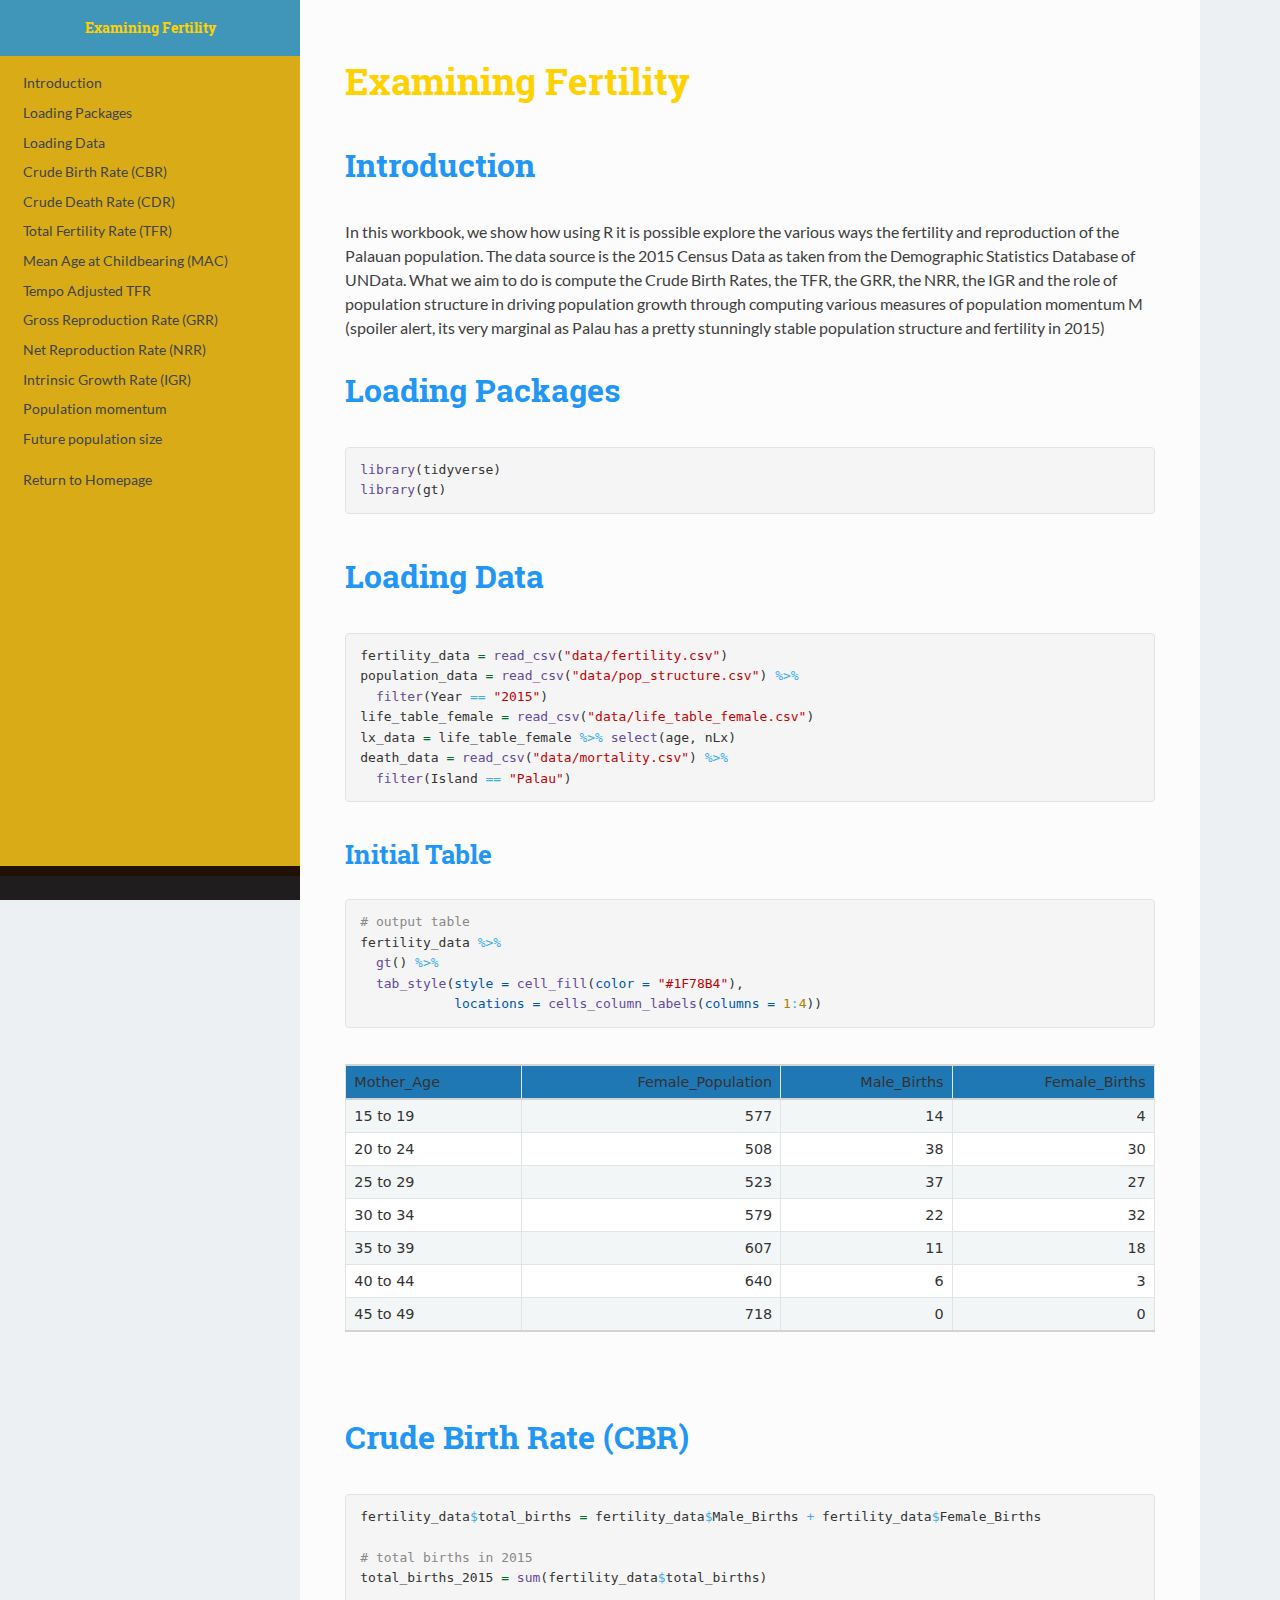
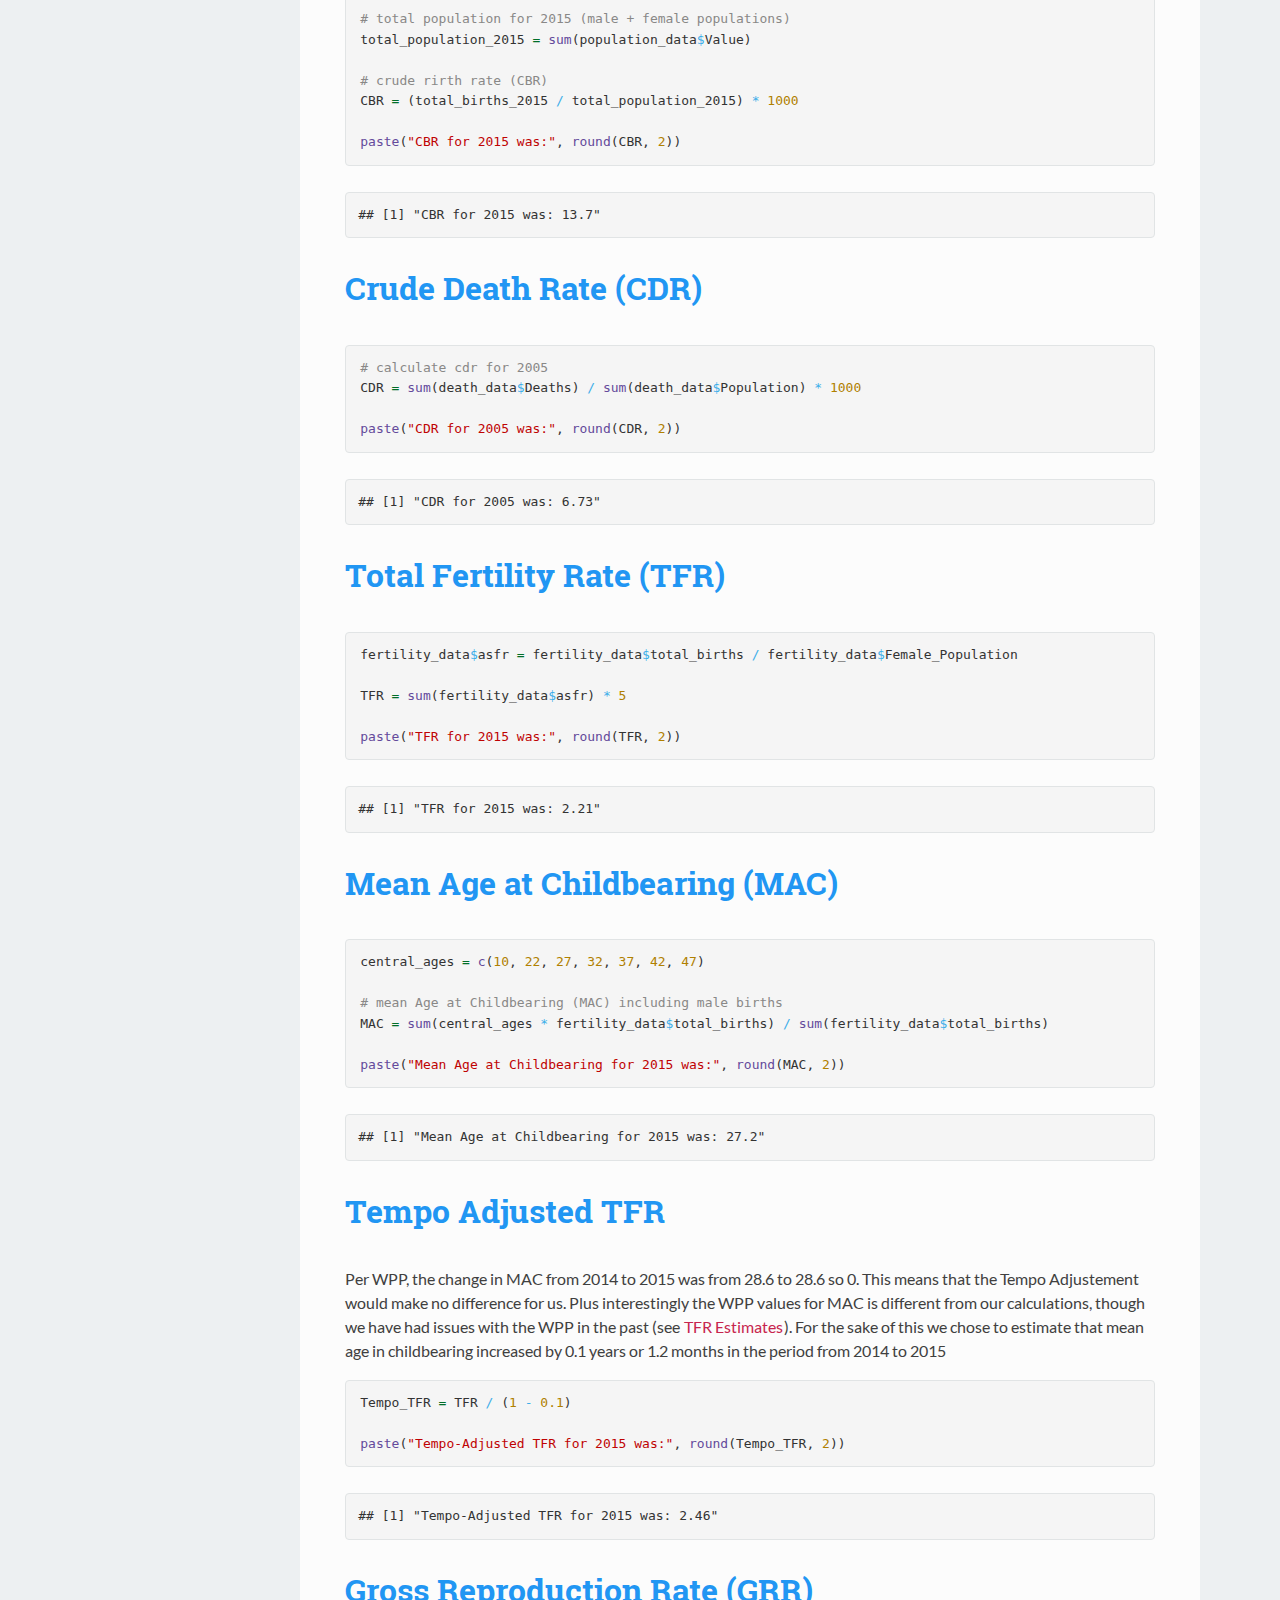
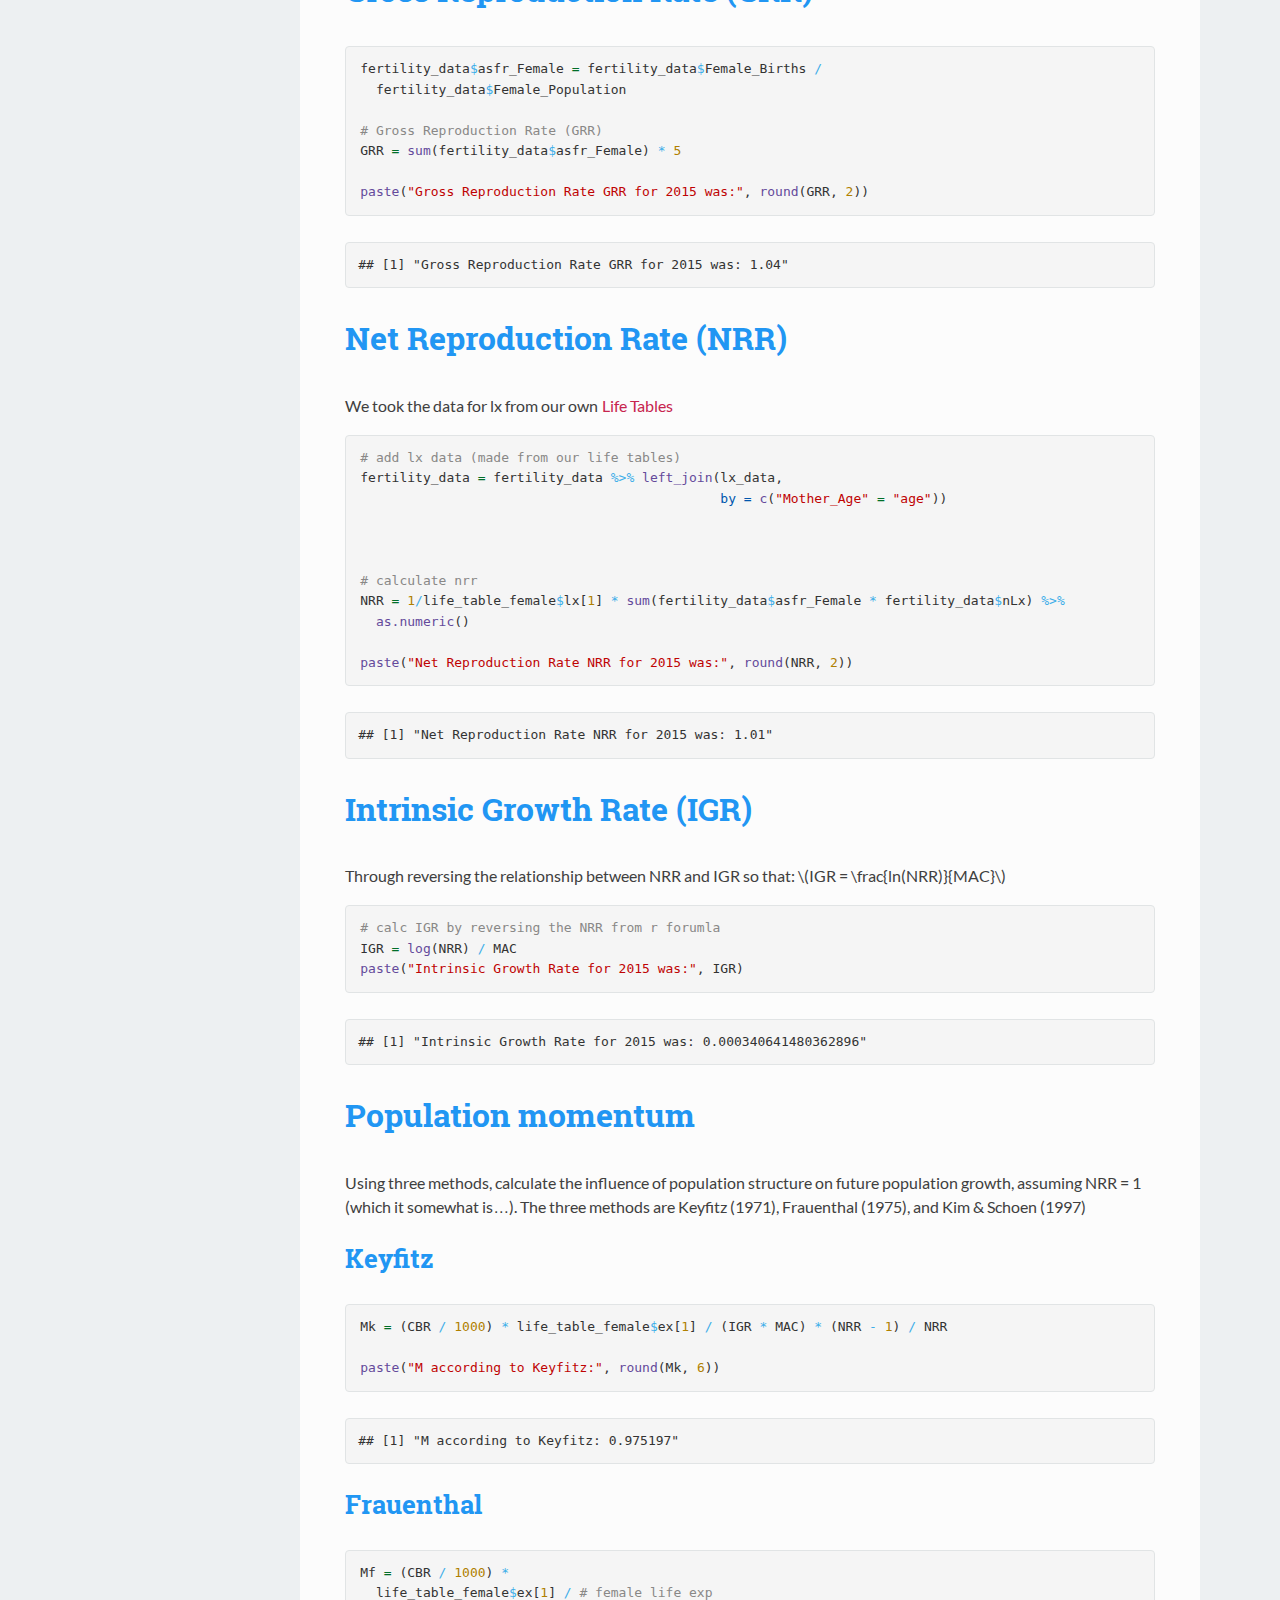
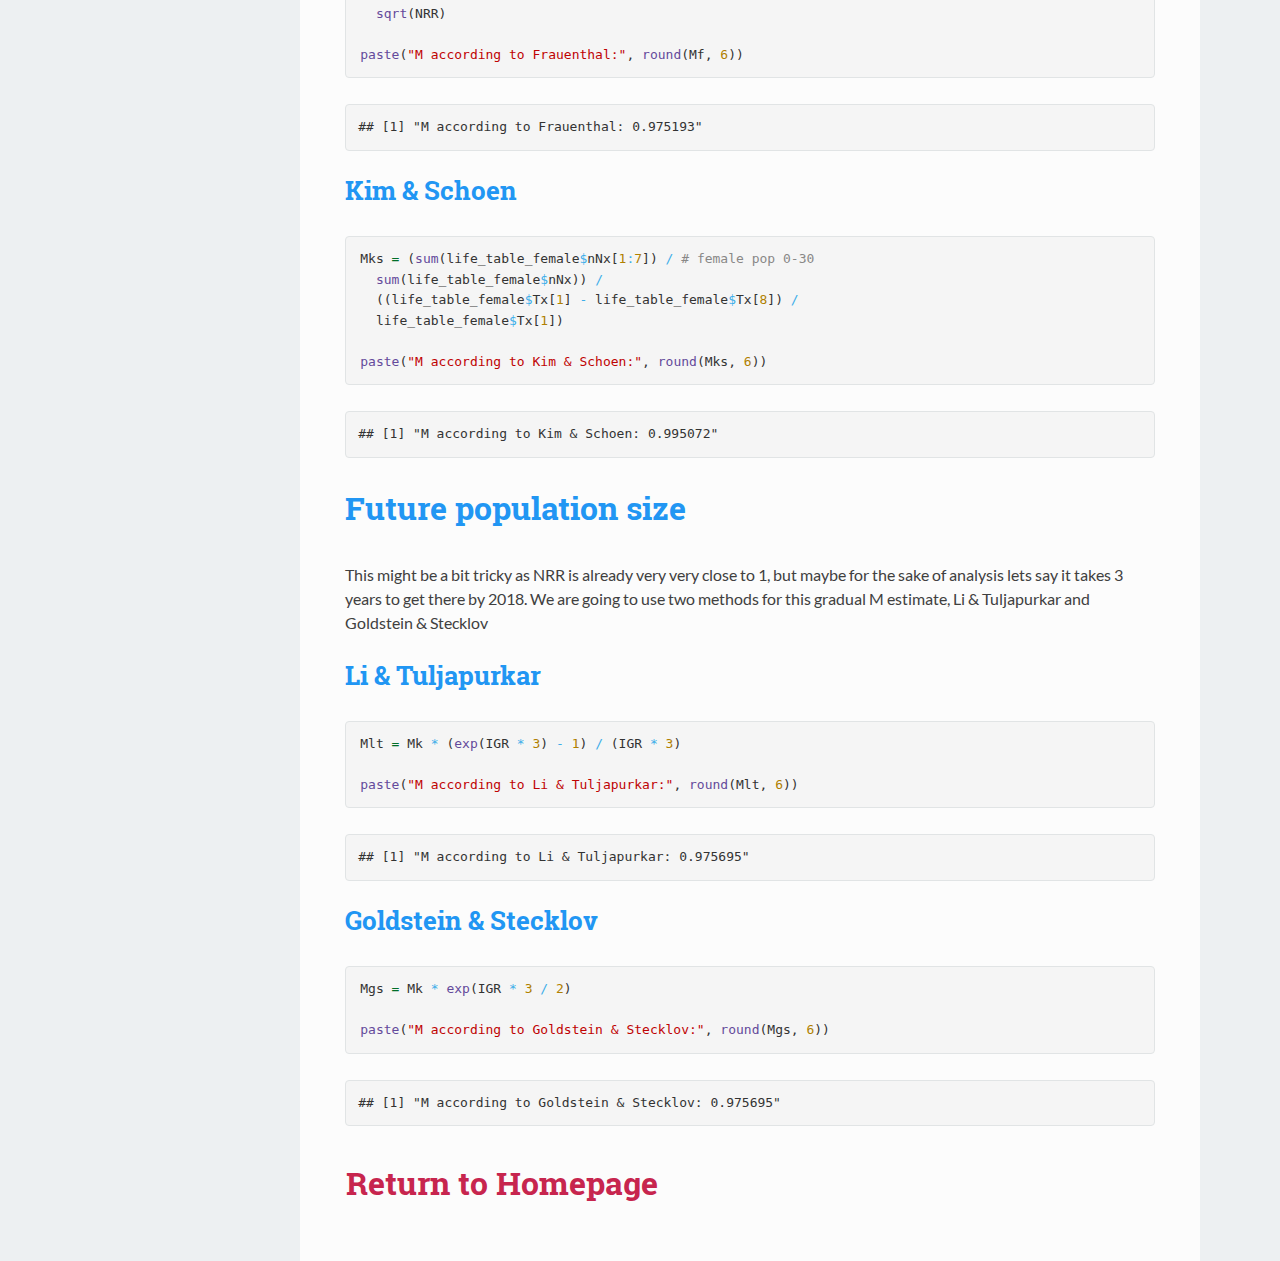
==== commit e2b85fda: "push" ====
--- a/fertility.html
+++ b/fertility.html
@@ -1290,6 +1290,7 @@
       Table</a></li>
       </ul></li>
       <li><a href="#crude-birth-rate-cbr" id="toc-crude-birth-rate-cbr">Crude Birth Rate (CBR)</a></li>
+      <li><a href="#crude-death-rate-cdr" id="toc-crude-death-rate-cdr">Crude Death Rate (CDR)</a></li>
       <li><a href="#total-fertility-rate-tfr" id="toc-total-fertility-rate-tfr">Total Fertility Rate
       (TFR)</a></li>
       <li><a href="#mean-age-at-childbearing-mac" id="toc-mean-age-at-childbearing-mac">Mean Age at Childbearing
@@ -1352,7 +1353,9 @@
 <span id="cb2-2"><a href="#cb2-2" aria-hidden="true" tabindex="-1"></a>population_data <span class="ot">=</span> <span class="fu">read_csv</span>(<span class="st">&quot;data/pop_structure.csv&quot;</span>) <span class="sc">%&gt;%</span></span>
 <span id="cb2-3"><a href="#cb2-3" aria-hidden="true" tabindex="-1"></a>  <span class="fu">filter</span>(Year <span class="sc">==</span> <span class="st">&quot;2015&quot;</span>)</span>
 <span id="cb2-4"><a href="#cb2-4" aria-hidden="true" tabindex="-1"></a>life_table_female <span class="ot">=</span> <span class="fu">read_csv</span>(<span class="st">&quot;data/life_table_female.csv&quot;</span>)</span>
-<span id="cb2-5"><a href="#cb2-5" aria-hidden="true" tabindex="-1"></a>lx_data <span class="ot">=</span> life_table_female <span class="sc">%&gt;%</span> <span class="fu">select</span>(age, nLx)</span></code></pre></div>
+<span id="cb2-5"><a href="#cb2-5" aria-hidden="true" tabindex="-1"></a>lx_data <span class="ot">=</span> life_table_female <span class="sc">%&gt;%</span> <span class="fu">select</span>(age, nLx)</span>
+<span id="cb2-6"><a href="#cb2-6" aria-hidden="true" tabindex="-1"></a>death_data <span class="ot">=</span> <span class="fu">read_csv</span>(<span class="st">&quot;data/mortality.csv&quot;</span>) <span class="sc">%&gt;%</span></span>
+<span id="cb2-7"><a href="#cb2-7" aria-hidden="true" tabindex="-1"></a>  <span class="fu">filter</span>(Island <span class="sc">==</span> <span class="st">&quot;Palau&quot;</span>)</span></code></pre></div>
 <div id="initial-table" class="section level2">
 <h2>Initial Table</h2>
 <div class="sourceCode" id="cb3"><pre class="sourceCode r"><code class="sourceCode r"><span id="cb3-1"><a href="#cb3-1" aria-hidden="true" tabindex="-1"></a><span class="co"># output table</span></span>
@@ -1360,23 +1363,23 @@
 <span id="cb3-3"><a href="#cb3-3" aria-hidden="true" tabindex="-1"></a>  <span class="fu">gt</span>() <span class="sc">%&gt;%</span></span>
 <span id="cb3-4"><a href="#cb3-4" aria-hidden="true" tabindex="-1"></a>  <span class="fu">tab_style</span>(<span class="at">style =</span> <span class="fu">cell_fill</span>(<span class="at">color =</span> <span class="st">&quot;#1F78B4&quot;</span>),</span>
 <span id="cb3-5"><a href="#cb3-5" aria-hidden="true" tabindex="-1"></a>            <span class="at">locations =</span> <span class="fu">cells_column_labels</span>(<span class="at">columns =</span> <span class="dv">1</span><span class="sc">:</span><span class="dv">4</span>))</span></code></pre></div>
-<div id="jiggbzngib" style="padding-left:0px;padding-right:0px;padding-top:10px;padding-bottom:10px;overflow-x:auto;overflow-y:auto;width:auto;height:auto;">
-<style>#jiggbzngib table {
+<div id="yrxqgcskus" style="padding-left:0px;padding-right:0px;padding-top:10px;padding-bottom:10px;overflow-x:auto;overflow-y:auto;width:auto;height:auto;">
+<style>#yrxqgcskus table {
   font-family: system-ui, 'Segoe UI', Roboto, Helvetica, Arial, sans-serif, 'Apple Color Emoji', 'Segoe UI Emoji', 'Segoe UI Symbol', 'Noto Color Emoji';
   -webkit-font-smoothing: antialiased;
   -moz-osx-font-smoothing: grayscale;
 }
 
-#jiggbzngib thead, #jiggbzngib tbody, #jiggbzngib tfoot, #jiggbzngib tr, #jiggbzngib td, #jiggbzngib th {
+#yrxqgcskus thead, #yrxqgcskus tbody, #yrxqgcskus tfoot, #yrxqgcskus tr, #yrxqgcskus td, #yrxqgcskus th {
   border-style: none;
 }
 
-#jiggbzngib p {
+#yrxqgcskus p {
   margin: 0;
   padding: 0;
 }
 
-#jiggbzngib .gt_table {
+#yrxqgcskus .gt_table {
   display: table;
   border-collapse: collapse;
   line-height: normal;
@@ -1402,12 +1405,12 @@
   border-left-color: #D3D3D3;
 }
 
-#jiggbzngib .gt_caption {
+#yrxqgcskus .gt_caption {
   padding-top: 4px;
   padding-bottom: 4px;
 }
 
-#jiggbzngib .gt_title {
+#yrxqgcskus .gt_title {
   color: #333333;
   font-size: 125%;
   font-weight: initial;
@@ -1419,7 +1422,7 @@
   border-bottom-width: 0;
 }
 
-#jiggbzngib .gt_subtitle {
+#yrxqgcskus .gt_subtitle {
   color: #333333;
   font-size: 85%;
   font-weight: initial;
@@ -1431,7 +1434,7 @@
   border-top-width: 0;
 }
 
-#jiggbzngib .gt_heading {
+#yrxqgcskus .gt_heading {
   background-color: #FFFFFF;
   text-align: center;
   border-bottom-color: #FFFFFF;
@@ -1443,13 +1446,13 @@
   border-right-color: #D3D3D3;
 }
 
-#jiggbzngib .gt_bottom_border {
+#yrxqgcskus .gt_bottom_border {
   border-bottom-style: solid;
   border-bottom-width: 2px;
   border-bottom-color: #D3D3D3;
 }
 
-#jiggbzngib .gt_col_headings {
+#yrxqgcskus .gt_col_headings {
   border-top-style: solid;
   border-top-width: 2px;
   border-top-color: #D3D3D3;
@@ -1464,7 +1467,7 @@
   border-right-color: #D3D3D3;
 }
 
-#jiggbzngib .gt_col_heading {
+#yrxqgcskus .gt_col_heading {
   color: #333333;
   background-color: #FFFFFF;
   font-size: 100%;
@@ -1484,7 +1487,7 @@
   overflow-x: hidden;
 }
 
-#jiggbzngib .gt_column_spanner_outer {
+#yrxqgcskus .gt_column_spanner_outer {
   color: #333333;
   background-color: #FFFFFF;
   font-size: 100%;
@@ -1496,15 +1499,15 @@
   padding-right: 4px;
 }
 
-#jiggbzngib .gt_column_spanner_outer:first-child {
+#yrxqgcskus .gt_column_spanner_outer:first-child {
   padding-left: 0;
 }
 
-#jiggbzngib .gt_column_spanner_outer:last-child {
+#yrxqgcskus .gt_column_spanner_outer:last-child {
   padding-right: 0;
 }
 
-#jiggbzngib .gt_column_spanner {
+#yrxqgcskus .gt_column_spanner {
   border-bottom-style: solid;
   border-bottom-width: 2px;
   border-bottom-color: #D3D3D3;
@@ -1516,11 +1519,11 @@
   width: 100%;
 }
 
-#jiggbzngib .gt_spanner_row {
+#yrxqgcskus .gt_spanner_row {
   border-bottom-style: hidden;
 }
 
-#jiggbzngib .gt_group_heading {
+#yrxqgcskus .gt_group_heading {
   padding-top: 8px;
   padding-bottom: 8px;
   padding-left: 5px;
@@ -1546,7 +1549,7 @@
   text-align: left;
 }
 
-#jiggbzngib .gt_empty_group_heading {
+#yrxqgcskus .gt_empty_group_heading {
   padding: 0.5px;
   color: #333333;
   background-color: #FFFFFF;
@@ -1561,15 +1564,15 @@
   vertical-align: middle;
 }
 
-#jiggbzngib .gt_from_md > :first-child {
+#yrxqgcskus .gt_from_md > :first-child {
   margin-top: 0;
 }
 
-#jiggbzngib .gt_from_md > :last-child {
+#yrxqgcskus .gt_from_md > :last-child {
   margin-bottom: 0;
 }
 
-#jiggbzngib .gt_row {
+#yrxqgcskus .gt_row {
   padding-top: 8px;
   padding-bottom: 8px;
   padding-left: 5px;
@@ -1588,7 +1591,7 @@
   overflow-x: hidden;
 }
 
-#jiggbzngib .gt_stub {
+#yrxqgcskus .gt_stub {
   color: #333333;
   background-color: #FFFFFF;
   font-size: 100%;
@@ -1601,7 +1604,7 @@
   padding-right: 5px;
 }
 
-#jiggbzngib .gt_stub_row_group {
+#yrxqgcskus .gt_stub_row_group {
   color: #333333;
   background-color: #FFFFFF;
   font-size: 100%;
@@ -1615,15 +1618,15 @@
   vertical-align: top;
 }
 
-#jiggbzngib .gt_row_group_first td {
+#yrxqgcskus .gt_row_group_first td {
   border-top-width: 2px;
 }
 
-#jiggbzngib .gt_row_group_first th {
+#yrxqgcskus .gt_row_group_first th {
   border-top-width: 2px;
 }
 
-#jiggbzngib .gt_summary_row {
+#yrxqgcskus .gt_summary_row {
   color: #333333;
   background-color: #FFFFFF;
   text-transform: inherit;
@@ -1633,16 +1636,16 @@
   padding-right: 5px;
 }
 
-#jiggbzngib .gt_first_summary_row {
+#yrxqgcskus .gt_first_summary_row {
   border-top-style: solid;
   border-top-color: #D3D3D3;
 }
 
-#jiggbzngib .gt_first_summary_row.thick {
+#yrxqgcskus .gt_first_summary_row.thick {
   border-top-width: 2px;
 }
 
-#jiggbzngib .gt_last_summary_row {
+#yrxqgcskus .gt_last_summary_row {
   padding-top: 8px;
   padding-bottom: 8px;
   padding-left: 5px;
@@ -1652,7 +1655,7 @@
   border-bottom-color: #D3D3D3;
 }
 
-#jiggbzngib .gt_grand_summary_row {
+#yrxqgcskus .gt_grand_summary_row {
   color: #333333;
   background-color: #FFFFFF;
   text-transform: inherit;
@@ -1662,7 +1665,7 @@
   padding-right: 5px;
 }
 
-#jiggbzngib .gt_first_grand_summary_row {
+#yrxqgcskus .gt_first_grand_summary_row {
   padding-top: 8px;
   padding-bottom: 8px;
   padding-left: 5px;
@@ -1672,7 +1675,7 @@
   border-top-color: #D3D3D3;
 }
 
-#jiggbzngib .gt_last_grand_summary_row_top {
+#yrxqgcskus .gt_last_grand_summary_row_top {
   padding-top: 8px;
   padding-bottom: 8px;
   padding-left: 5px;
@@ -1682,11 +1685,11 @@
   border-bottom-color: #D3D3D3;
 }
 
-#jiggbzngib .gt_striped {
+#yrxqgcskus .gt_striped {
   background-color: rgba(128, 128, 128, 0.05);
 }
 
-#jiggbzngib .gt_table_body {
+#yrxqgcskus .gt_table_body {
   border-top-style: solid;
   border-top-width: 2px;
   border-top-color: #D3D3D3;
@@ -1695,7 +1698,7 @@
   border-bottom-color: #D3D3D3;
 }
 
-#jiggbzngib .gt_footnotes {
+#yrxqgcskus .gt_footnotes {
   color: #333333;
   background-color: #FFFFFF;
   border-bottom-style: none;
@@ -1709,7 +1712,7 @@
   border-right-color: #D3D3D3;
 }
 
-#jiggbzngib .gt_footnote {
+#yrxqgcskus .gt_footnote {
   margin: 0px;
   font-size: 90%;
   padding-top: 4px;
@@ -1718,7 +1721,7 @@
   padding-right: 5px;
 }
 
-#jiggbzngib .gt_sourcenotes {
+#yrxqgcskus .gt_sourcenotes {
   color: #333333;
   background-color: #FFFFFF;
   border-bottom-style: none;
@@ -1732,7 +1735,7 @@
   border-right-color: #D3D3D3;
 }
 
-#jiggbzngib .gt_sourcenote {
+#yrxqgcskus .gt_sourcenote {
   font-size: 90%;
   padding-top: 4px;
   padding-bottom: 4px;
@@ -1740,63 +1743,63 @@
   padding-right: 5px;
 }
 
-#jiggbzngib .gt_left {
+#yrxqgcskus .gt_left {
   text-align: left;
 }
 
-#jiggbzngib .gt_center {
+#yrxqgcskus .gt_center {
   text-align: center;
 }
 
-#jiggbzngib .gt_right {
+#yrxqgcskus .gt_right {
   text-align: right;
   font-variant-numeric: tabular-nums;
 }
 
-#jiggbzngib .gt_font_normal {
+#yrxqgcskus .gt_font_normal {
   font-weight: normal;
 }
 
-#jiggbzngib .gt_font_bold {
+#yrxqgcskus .gt_font_bold {
   font-weight: bold;
 }
 
-#jiggbzngib .gt_font_italic {
+#yrxqgcskus .gt_font_italic {
   font-style: italic;
 }
 
-#jiggbzngib .gt_super {
+#yrxqgcskus .gt_super {
   font-size: 65%;
 }
 
-#jiggbzngib .gt_footnote_marks {
+#yrxqgcskus .gt_footnote_marks {
   font-size: 75%;
   vertical-align: 0.4em;
   position: initial;
 }
 
-#jiggbzngib .gt_asterisk {
+#yrxqgcskus .gt_asterisk {
   font-size: 100%;
   vertical-align: 0;
 }
 
-#jiggbzngib .gt_indent_1 {
+#yrxqgcskus .gt_indent_1 {
   text-indent: 5px;
 }
 
-#jiggbzngib .gt_indent_2 {
+#yrxqgcskus .gt_indent_2 {
   text-indent: 10px;
 }
 
-#jiggbzngib .gt_indent_3 {
+#yrxqgcskus .gt_indent_3 {
   text-indent: 15px;
 }
 
-#jiggbzngib .gt_indent_4 {
+#yrxqgcskus .gt_indent_4 {
   text-indent: 20px;
 }
 
-#jiggbzngib .gt_indent_5 {
+#yrxqgcskus .gt_indent_5 {
   text-indent: 25px;
 }
 </style>
@@ -1862,23 +1865,31 @@
 <span id="cb4-12"><a href="#cb4-12" aria-hidden="true" tabindex="-1"></a><span class="fu">paste</span>(<span class="st">&quot;CBR for 2015 was:&quot;</span>, <span class="fu">round</span>(CBR, <span class="dv">2</span>))</span></code></pre></div>
 <pre><code>## [1] &quot;CBR for 2015 was: 13.7&quot;</code></pre>
 </div>
+<div id="crude-death-rate-cdr" class="section level1">
+<h1>Crude Death Rate (CDR)</h1>
+<div class="sourceCode" id="cb6"><pre class="sourceCode r"><code class="sourceCode r"><span id="cb6-1"><a href="#cb6-1" aria-hidden="true" tabindex="-1"></a><span class="co"># calculate cdr for 2005</span></span>
+<span id="cb6-2"><a href="#cb6-2" aria-hidden="true" tabindex="-1"></a>CDR <span class="ot">=</span> <span class="fu">sum</span>(death_data<span class="sc">$</span>Deaths) <span class="sc">/</span> <span class="fu">sum</span>(death_data<span class="sc">$</span>Population) <span class="sc">*</span> <span class="dv">1000</span></span>
+<span id="cb6-3"><a href="#cb6-3" aria-hidden="true" tabindex="-1"></a></span>
+<span id="cb6-4"><a href="#cb6-4" aria-hidden="true" tabindex="-1"></a><span class="fu">paste</span>(<span class="st">&quot;CDR for 2005 was:&quot;</span>, <span class="fu">round</span>(CDR, <span class="dv">2</span>))</span></code></pre></div>
+<pre><code>## [1] &quot;CDR for 2005 was: 6.73&quot;</code></pre>
+</div>
 <div id="total-fertility-rate-tfr" class="section level1">
 <h1>Total Fertility Rate (TFR)</h1>
-<div class="sourceCode" id="cb6"><pre class="sourceCode r"><code class="sourceCode r"><span id="cb6-1"><a href="#cb6-1" aria-hidden="true" tabindex="-1"></a>fertility_data<span class="sc">$</span>asfr <span class="ot">=</span> fertility_data<span class="sc">$</span>total_births <span class="sc">/</span> fertility_data<span class="sc">$</span>Female_Population</span>
-<span id="cb6-2"><a href="#cb6-2" aria-hidden="true" tabindex="-1"></a></span>
-<span id="cb6-3"><a href="#cb6-3" aria-hidden="true" tabindex="-1"></a>TFR <span class="ot">=</span> <span class="fu">sum</span>(fertility_data<span class="sc">$</span>asfr) <span class="sc">*</span> <span class="dv">5</span></span>
-<span id="cb6-4"><a href="#cb6-4" aria-hidden="true" tabindex="-1"></a></span>
-<span id="cb6-5"><a href="#cb6-5" aria-hidden="true" tabindex="-1"></a><span class="fu">paste</span>(<span class="st">&quot;TFR for 2015 was:&quot;</span>, <span class="fu">round</span>(TFR, <span class="dv">2</span>))</span></code></pre></div>
+<div class="sourceCode" id="cb8"><pre class="sourceCode r"><code class="sourceCode r"><span id="cb8-1"><a href="#cb8-1" aria-hidden="true" tabindex="-1"></a>fertility_data<span class="sc">$</span>asfr <span class="ot">=</span> fertility_data<span class="sc">$</span>total_births <span class="sc">/</span> fertility_data<span class="sc">$</span>Female_Population</span>
+<span id="cb8-2"><a href="#cb8-2" aria-hidden="true" tabindex="-1"></a></span>
+<span id="cb8-3"><a href="#cb8-3" aria-hidden="true" tabindex="-1"></a>TFR <span class="ot">=</span> <span class="fu">sum</span>(fertility_data<span class="sc">$</span>asfr) <span class="sc">*</span> <span class="dv">5</span></span>
+<span id="cb8-4"><a href="#cb8-4" aria-hidden="true" tabindex="-1"></a></span>
+<span id="cb8-5"><a href="#cb8-5" aria-hidden="true" tabindex="-1"></a><span class="fu">paste</span>(<span class="st">&quot;TFR for 2015 was:&quot;</span>, <span class="fu">round</span>(TFR, <span class="dv">2</span>))</span></code></pre></div>
 <pre><code>## [1] &quot;TFR for 2015 was: 2.21&quot;</code></pre>
 </div>
 <div id="mean-age-at-childbearing-mac" class="section level1">
 <h1>Mean Age at Childbearing (MAC)</h1>
-<div class="sourceCode" id="cb8"><pre class="sourceCode r"><code class="sourceCode r"><span id="cb8-1"><a href="#cb8-1" aria-hidden="true" tabindex="-1"></a>central_ages <span class="ot">=</span> <span class="fu">c</span>(<span class="dv">10</span>, <span class="dv">22</span>, <span class="dv">27</span>, <span class="dv">32</span>, <span class="dv">37</span>, <span class="dv">42</span>, <span class="dv">47</span>)</span>
-<span id="cb8-2"><a href="#cb8-2" aria-hidden="true" tabindex="-1"></a></span>
-<span id="cb8-3"><a href="#cb8-3" aria-hidden="true" tabindex="-1"></a><span class="co"># mean Age at Childbearing (MAC) including male births</span></span>
-<span id="cb8-4"><a href="#cb8-4" aria-hidden="true" tabindex="-1"></a>MAC <span class="ot">=</span> <span class="fu">sum</span>(central_ages <span class="sc">*</span> fertility_data<span class="sc">$</span>total_births) <span class="sc">/</span> <span class="fu">sum</span>(fertility_data<span class="sc">$</span>total_births)</span>
-<span id="cb8-5"><a href="#cb8-5" aria-hidden="true" tabindex="-1"></a></span>
-<span id="cb8-6"><a href="#cb8-6" aria-hidden="true" tabindex="-1"></a><span class="fu">paste</span>(<span class="st">&quot;Mean Age at Childbearing for 2015 was:&quot;</span>, <span class="fu">round</span>(MAC, <span class="dv">2</span>))</span></code></pre></div>
+<div class="sourceCode" id="cb10"><pre class="sourceCode r"><code class="sourceCode r"><span id="cb10-1"><a href="#cb10-1" aria-hidden="true" tabindex="-1"></a>central_ages <span class="ot">=</span> <span class="fu">c</span>(<span class="dv">10</span>, <span class="dv">22</span>, <span class="dv">27</span>, <span class="dv">32</span>, <span class="dv">37</span>, <span class="dv">42</span>, <span class="dv">47</span>)</span>
+<span id="cb10-2"><a href="#cb10-2" aria-hidden="true" tabindex="-1"></a></span>
+<span id="cb10-3"><a href="#cb10-3" aria-hidden="true" tabindex="-1"></a><span class="co"># mean Age at Childbearing (MAC) including male births</span></span>
+<span id="cb10-4"><a href="#cb10-4" aria-hidden="true" tabindex="-1"></a>MAC <span class="ot">=</span> <span class="fu">sum</span>(central_ages <span class="sc">*</span> fertility_data<span class="sc">$</span>total_births) <span class="sc">/</span> <span class="fu">sum</span>(fertility_data<span class="sc">$</span>total_births)</span>
+<span id="cb10-5"><a href="#cb10-5" aria-hidden="true" tabindex="-1"></a></span>
+<span id="cb10-6"><a href="#cb10-6" aria-hidden="true" tabindex="-1"></a><span class="fu">paste</span>(<span class="st">&quot;Mean Age at Childbearing for 2015 was:&quot;</span>, <span class="fu">round</span>(MAC, <span class="dv">2</span>))</span></code></pre></div>
 <pre><code>## [1] &quot;Mean Age at Childbearing for 2015 was: 27.2&quot;</code></pre>
 </div>
 <div id="tempo-adjusted-tfr" class="section level1">
@@ -1889,45 +1900,45 @@
 calculations, though we have had issues with the WPP in the past (see <a href="tfr_plots.html">TFR Estimates</a>). For the sake of this we chose
 to estimate that mean age in childbearing increased by 0.1 years or 1.2
 months in the period from 2014 to 2015</p>
-<div class="sourceCode" id="cb10"><pre class="sourceCode r"><code class="sourceCode r"><span id="cb10-1"><a href="#cb10-1" aria-hidden="true" tabindex="-1"></a>Tempo_TFR <span class="ot">=</span> TFR <span class="sc">/</span> (<span class="dv">1</span> <span class="sc">-</span> <span class="fl">0.1</span>)</span>
-<span id="cb10-2"><a href="#cb10-2" aria-hidden="true" tabindex="-1"></a></span>
-<span id="cb10-3"><a href="#cb10-3" aria-hidden="true" tabindex="-1"></a><span class="fu">paste</span>(<span class="st">&quot;Tempo-Adjusted TFR for 2015 was:&quot;</span>, <span class="fu">round</span>(Tempo_TFR, <span class="dv">2</span>))</span></code></pre></div>
+<div class="sourceCode" id="cb12"><pre class="sourceCode r"><code class="sourceCode r"><span id="cb12-1"><a href="#cb12-1" aria-hidden="true" tabindex="-1"></a>Tempo_TFR <span class="ot">=</span> TFR <span class="sc">/</span> (<span class="dv">1</span> <span class="sc">-</span> <span class="fl">0.1</span>)</span>
+<span id="cb12-2"><a href="#cb12-2" aria-hidden="true" tabindex="-1"></a></span>
+<span id="cb12-3"><a href="#cb12-3" aria-hidden="true" tabindex="-1"></a><span class="fu">paste</span>(<span class="st">&quot;Tempo-Adjusted TFR for 2015 was:&quot;</span>, <span class="fu">round</span>(Tempo_TFR, <span class="dv">2</span>))</span></code></pre></div>
 <pre><code>## [1] &quot;Tempo-Adjusted TFR for 2015 was: 2.46&quot;</code></pre>
 </div>
 <div id="gross-reproduction-rate-grr" class="section level1">
 <h1>Gross Reproduction Rate (GRR)</h1>
-<div class="sourceCode" id="cb12"><pre class="sourceCode r"><code class="sourceCode r"><span id="cb12-1"><a href="#cb12-1" aria-hidden="true" tabindex="-1"></a>fertility_data<span class="sc">$</span>asfr_Female <span class="ot">=</span> fertility_data<span class="sc">$</span>Female_Births <span class="sc">/</span></span>
-<span id="cb12-2"><a href="#cb12-2" aria-hidden="true" tabindex="-1"></a>  fertility_data<span class="sc">$</span>Female_Population</span>
-<span id="cb12-3"><a href="#cb12-3" aria-hidden="true" tabindex="-1"></a></span>
-<span id="cb12-4"><a href="#cb12-4" aria-hidden="true" tabindex="-1"></a><span class="co"># Gross Reproduction Rate (GRR)</span></span>
-<span id="cb12-5"><a href="#cb12-5" aria-hidden="true" tabindex="-1"></a>GRR <span class="ot">=</span> <span class="fu">sum</span>(fertility_data<span class="sc">$</span>asfr_Female) <span class="sc">*</span> <span class="dv">5</span></span>
-<span id="cb12-6"><a href="#cb12-6" aria-hidden="true" tabindex="-1"></a></span>
-<span id="cb12-7"><a href="#cb12-7" aria-hidden="true" tabindex="-1"></a><span class="fu">paste</span>(<span class="st">&quot;Gross Reproduction Rate GRR for 2015 was:&quot;</span>, <span class="fu">round</span>(GRR, <span class="dv">2</span>))</span></code></pre></div>
+<div class="sourceCode" id="cb14"><pre class="sourceCode r"><code class="sourceCode r"><span id="cb14-1"><a href="#cb14-1" aria-hidden="true" tabindex="-1"></a>fertility_data<span class="sc">$</span>asfr_Female <span class="ot">=</span> fertility_data<span class="sc">$</span>Female_Births <span class="sc">/</span></span>
+<span id="cb14-2"><a href="#cb14-2" aria-hidden="true" tabindex="-1"></a>  fertility_data<span class="sc">$</span>Female_Population</span>
+<span id="cb14-3"><a href="#cb14-3" aria-hidden="true" tabindex="-1"></a></span>
+<span id="cb14-4"><a href="#cb14-4" aria-hidden="true" tabindex="-1"></a><span class="co"># Gross Reproduction Rate (GRR)</span></span>
+<span id="cb14-5"><a href="#cb14-5" aria-hidden="true" tabindex="-1"></a>GRR <span class="ot">=</span> <span class="fu">sum</span>(fertility_data<span class="sc">$</span>asfr_Female) <span class="sc">*</span> <span class="dv">5</span></span>
+<span id="cb14-6"><a href="#cb14-6" aria-hidden="true" tabindex="-1"></a></span>
+<span id="cb14-7"><a href="#cb14-7" aria-hidden="true" tabindex="-1"></a><span class="fu">paste</span>(<span class="st">&quot;Gross Reproduction Rate GRR for 2015 was:&quot;</span>, <span class="fu">round</span>(GRR, <span class="dv">2</span>))</span></code></pre></div>
 <pre><code>## [1] &quot;Gross Reproduction Rate GRR for 2015 was: 1.04&quot;</code></pre>
 </div>
 <div id="net-reproduction-rate-nrr" class="section level1">
 <h1>Net Reproduction Rate (NRR)</h1>
 <p>We took the data for lx from our own <a href="life_tables.html">Life
 Tables</a></p>
-<div class="sourceCode" id="cb14"><pre class="sourceCode r"><code class="sourceCode r"><span id="cb14-1"><a href="#cb14-1" aria-hidden="true" tabindex="-1"></a><span class="co"># add lx data (made from our life tables)</span></span>
-<span id="cb14-2"><a href="#cb14-2" aria-hidden="true" tabindex="-1"></a>fertility_data <span class="ot">=</span> fertility_data <span class="sc">%&gt;%</span> <span class="fu">left_join</span>(lx_data,</span>
-<span id="cb14-3"><a href="#cb14-3" aria-hidden="true" tabindex="-1"></a>                                              <span class="at">by =</span> <span class="fu">c</span>(<span class="st">&quot;Mother_Age&quot;</span> <span class="ot">=</span> <span class="st">&quot;age&quot;</span>))</span>
-<span id="cb14-4"><a href="#cb14-4" aria-hidden="true" tabindex="-1"></a></span>
-<span id="cb14-5"><a href="#cb14-5" aria-hidden="true" tabindex="-1"></a></span>
-<span id="cb14-6"><a href="#cb14-6" aria-hidden="true" tabindex="-1"></a></span>
-<span id="cb14-7"><a href="#cb14-7" aria-hidden="true" tabindex="-1"></a><span class="co"># calculate nrr</span></span>
-<span id="cb14-8"><a href="#cb14-8" aria-hidden="true" tabindex="-1"></a>NRR <span class="ot">=</span> <span class="dv">1</span><span class="sc">/</span>life_table_female<span class="sc">$</span>lx[<span class="dv">1</span>] <span class="sc">*</span> <span class="fu">sum</span>(fertility_data<span class="sc">$</span>asfr_Female <span class="sc">*</span> fertility_data<span class="sc">$</span>nLx) <span class="sc">%&gt;%</span></span>
-<span id="cb14-9"><a href="#cb14-9" aria-hidden="true" tabindex="-1"></a>  <span class="fu">as.numeric</span>()</span>
-<span id="cb14-10"><a href="#cb14-10" aria-hidden="true" tabindex="-1"></a></span>
-<span id="cb14-11"><a href="#cb14-11" aria-hidden="true" tabindex="-1"></a><span class="fu">paste</span>(<span class="st">&quot;Net Reproduction Rate NRR for 2015 was:&quot;</span>, <span class="fu">round</span>(NRR, <span class="dv">2</span>))</span></code></pre></div>
+<div class="sourceCode" id="cb16"><pre class="sourceCode r"><code class="sourceCode r"><span id="cb16-1"><a href="#cb16-1" aria-hidden="true" tabindex="-1"></a><span class="co"># add lx data (made from our life tables)</span></span>
+<span id="cb16-2"><a href="#cb16-2" aria-hidden="true" tabindex="-1"></a>fertility_data <span class="ot">=</span> fertility_data <span class="sc">%&gt;%</span> <span class="fu">left_join</span>(lx_data,</span>
+<span id="cb16-3"><a href="#cb16-3" aria-hidden="true" tabindex="-1"></a>                                              <span class="at">by =</span> <span class="fu">c</span>(<span class="st">&quot;Mother_Age&quot;</span> <span class="ot">=</span> <span class="st">&quot;age&quot;</span>))</span>
+<span id="cb16-4"><a href="#cb16-4" aria-hidden="true" tabindex="-1"></a></span>
+<span id="cb16-5"><a href="#cb16-5" aria-hidden="true" tabindex="-1"></a></span>
+<span id="cb16-6"><a href="#cb16-6" aria-hidden="true" tabindex="-1"></a></span>
+<span id="cb16-7"><a href="#cb16-7" aria-hidden="true" tabindex="-1"></a><span class="co"># calculate nrr</span></span>
+<span id="cb16-8"><a href="#cb16-8" aria-hidden="true" tabindex="-1"></a>NRR <span class="ot">=</span> <span class="dv">1</span><span class="sc">/</span>life_table_female<span class="sc">$</span>lx[<span class="dv">1</span>] <span class="sc">*</span> <span class="fu">sum</span>(fertility_data<span class="sc">$</span>asfr_Female <span class="sc">*</span> fertility_data<span class="sc">$</span>nLx) <span class="sc">%&gt;%</span></span>
+<span id="cb16-9"><a href="#cb16-9" aria-hidden="true" tabindex="-1"></a>  <span class="fu">as.numeric</span>()</span>
+<span id="cb16-10"><a href="#cb16-10" aria-hidden="true" tabindex="-1"></a></span>
+<span id="cb16-11"><a href="#cb16-11" aria-hidden="true" tabindex="-1"></a><span class="fu">paste</span>(<span class="st">&quot;Net Reproduction Rate NRR for 2015 was:&quot;</span>, <span class="fu">round</span>(NRR, <span class="dv">2</span>))</span></code></pre></div>
 <pre><code>## [1] &quot;Net Reproduction Rate NRR for 2015 was: 1.01&quot;</code></pre>
 </div>
 <div id="intrinsic-growth-rate-igr" class="section level1">
 <h1>Intrinsic Growth Rate (IGR)</h1>
 <p>Through reversing the relationship between NRR and IGR so that: <span class="math inline">\(IGR = \frac{ln(NRR)}{MAC}\)</span></p>
-<div class="sourceCode" id="cb16"><pre class="sourceCode r"><code class="sourceCode r"><span id="cb16-1"><a href="#cb16-1" aria-hidden="true" tabindex="-1"></a><span class="co"># calc IGR by reversing the NRR from r forumla</span></span>
-<span id="cb16-2"><a href="#cb16-2" aria-hidden="true" tabindex="-1"></a>IGR <span class="ot">=</span> <span class="fu">log</span>(NRR) <span class="sc">/</span> MAC</span>
-<span id="cb16-3"><a href="#cb16-3" aria-hidden="true" tabindex="-1"></a><span class="fu">paste</span>(<span class="st">&quot;Intrinsic Growth Rate for 2015 was:&quot;</span>, IGR)</span></code></pre></div>
+<div class="sourceCode" id="cb18"><pre class="sourceCode r"><code class="sourceCode r"><span id="cb18-1"><a href="#cb18-1" aria-hidden="true" tabindex="-1"></a><span class="co"># calc IGR by reversing the NRR from r forumla</span></span>
+<span id="cb18-2"><a href="#cb18-2" aria-hidden="true" tabindex="-1"></a>IGR <span class="ot">=</span> <span class="fu">log</span>(NRR) <span class="sc">/</span> MAC</span>
+<span id="cb18-3"><a href="#cb18-3" aria-hidden="true" tabindex="-1"></a><span class="fu">paste</span>(<span class="st">&quot;Intrinsic Growth Rate for 2015 was:&quot;</span>, IGR)</span></code></pre></div>
 <pre><code>## [1] &quot;Intrinsic Growth Rate for 2015 was: 0.000340641480362896&quot;</code></pre>
 </div>
 <div id="population-momentum" class="section level1">
@@ -1938,28 +1949,28 @@
 Schoen (1997)</p>
 <div id="keyfitz" class="section level2">
 <h2>Keyfitz</h2>
-<div class="sourceCode" id="cb18"><pre class="sourceCode r"><code class="sourceCode r"><span id="cb18-1"><a href="#cb18-1" aria-hidden="true" tabindex="-1"></a>Mk <span class="ot">=</span> (CBR <span class="sc">/</span> <span class="dv">1000</span>) <span class="sc">*</span> life_table_female<span class="sc">$</span>ex[<span class="dv">1</span>] <span class="sc">/</span> (IGR <span class="sc">*</span> MAC) <span class="sc">*</span> (NRR <span class="sc">-</span> <span class="dv">1</span>) <span class="sc">/</span> NRR</span>
-<span id="cb18-2"><a href="#cb18-2" aria-hidden="true" tabindex="-1"></a></span>
-<span id="cb18-3"><a href="#cb18-3" aria-hidden="true" tabindex="-1"></a><span class="fu">paste</span>(<span class="st">&quot;M according to Keyfitz:&quot;</span>, <span class="fu">round</span>(Mk, <span class="dv">6</span>))</span></code></pre></div>
+<div class="sourceCode" id="cb20"><pre class="sourceCode r"><code class="sourceCode r"><span id="cb20-1"><a href="#cb20-1" aria-hidden="true" tabindex="-1"></a>Mk <span class="ot">=</span> (CBR <span class="sc">/</span> <span class="dv">1000</span>) <span class="sc">*</span> life_table_female<span class="sc">$</span>ex[<span class="dv">1</span>] <span class="sc">/</span> (IGR <span class="sc">*</span> MAC) <span class="sc">*</span> (NRR <span class="sc">-</span> <span class="dv">1</span>) <span class="sc">/</span> NRR</span>
+<span id="cb20-2"><a href="#cb20-2" aria-hidden="true" tabindex="-1"></a></span>
+<span id="cb20-3"><a href="#cb20-3" aria-hidden="true" tabindex="-1"></a><span class="fu">paste</span>(<span class="st">&quot;M according to Keyfitz:&quot;</span>, <span class="fu">round</span>(Mk, <span class="dv">6</span>))</span></code></pre></div>
 <pre><code>## [1] &quot;M according to Keyfitz: 0.975197&quot;</code></pre>
 </div>
 <div id="frauenthal" class="section level2">
 <h2>Frauenthal</h2>
-<div class="sourceCode" id="cb20"><pre class="sourceCode r"><code class="sourceCode r"><span id="cb20-1"><a href="#cb20-1" aria-hidden="true" tabindex="-1"></a>Mf <span class="ot">=</span> (CBR <span class="sc">/</span> <span class="dv">1000</span>) <span class="sc">*</span> </span>
-<span id="cb20-2"><a href="#cb20-2" aria-hidden="true" tabindex="-1"></a>  life_table_female<span class="sc">$</span>ex[<span class="dv">1</span>] <span class="sc">/</span> <span class="co"># female life exp</span></span>
-<span id="cb20-3"><a href="#cb20-3" aria-hidden="true" tabindex="-1"></a>  <span class="fu">sqrt</span>(NRR)</span>
-<span id="cb20-4"><a href="#cb20-4" aria-hidden="true" tabindex="-1"></a></span>
-<span id="cb20-5"><a href="#cb20-5" aria-hidden="true" tabindex="-1"></a><span class="fu">paste</span>(<span class="st">&quot;M according to Frauenthal:&quot;</span>, <span class="fu">round</span>(Mf, <span class="dv">6</span>))</span></code></pre></div>
+<div class="sourceCode" id="cb22"><pre class="sourceCode r"><code class="sourceCode r"><span id="cb22-1"><a href="#cb22-1" aria-hidden="true" tabindex="-1"></a>Mf <span class="ot">=</span> (CBR <span class="sc">/</span> <span class="dv">1000</span>) <span class="sc">*</span> </span>
+<span id="cb22-2"><a href="#cb22-2" aria-hidden="true" tabindex="-1"></a>  life_table_female<span class="sc">$</span>ex[<span class="dv">1</span>] <span class="sc">/</span> <span class="co"># female life exp</span></span>
+<span id="cb22-3"><a href="#cb22-3" aria-hidden="true" tabindex="-1"></a>  <span class="fu">sqrt</span>(NRR)</span>
+<span id="cb22-4"><a href="#cb22-4" aria-hidden="true" tabindex="-1"></a></span>
+<span id="cb22-5"><a href="#cb22-5" aria-hidden="true" tabindex="-1"></a><span class="fu">paste</span>(<span class="st">&quot;M according to Frauenthal:&quot;</span>, <span class="fu">round</span>(Mf, <span class="dv">6</span>))</span></code></pre></div>
 <pre><code>## [1] &quot;M according to Frauenthal: 0.975193&quot;</code></pre>
 </div>
 <div id="kim-schoen" class="section level2">
 <h2>Kim &amp; Schoen</h2>
-<div class="sourceCode" id="cb22"><pre class="sourceCode r"><code class="sourceCode r"><span id="cb22-1"><a href="#cb22-1" aria-hidden="true" tabindex="-1"></a>Mks <span class="ot">=</span> (<span class="fu">sum</span>(life_table_female<span class="sc">$</span>nNx[<span class="dv">1</span><span class="sc">:</span><span class="dv">7</span>]) <span class="sc">/</span> <span class="co"># female pop 0-30</span></span>
-<span id="cb22-2"><a href="#cb22-2" aria-hidden="true" tabindex="-1"></a>  <span class="fu">sum</span>(life_table_female<span class="sc">$</span>nNx)) <span class="sc">/</span></span>
-<span id="cb22-3"><a href="#cb22-3" aria-hidden="true" tabindex="-1"></a>  ((life_table_female<span class="sc">$</span>Tx[<span class="dv">1</span>] <span class="sc">-</span> life_table_female<span class="sc">$</span>Tx[<span class="dv">8</span>]) <span class="sc">/</span></span>
-<span id="cb22-4"><a href="#cb22-4" aria-hidden="true" tabindex="-1"></a>  life_table_female<span class="sc">$</span>Tx[<span class="dv">1</span>])</span>
-<span id="cb22-5"><a href="#cb22-5" aria-hidden="true" tabindex="-1"></a></span>
-<span id="cb22-6"><a href="#cb22-6" aria-hidden="true" tabindex="-1"></a><span class="fu">paste</span>(<span class="st">&quot;M according to Kim &amp; Schoen:&quot;</span>, <span class="fu">round</span>(Mks, <span class="dv">6</span>))</span></code></pre></div>
+<div class="sourceCode" id="cb24"><pre class="sourceCode r"><code class="sourceCode r"><span id="cb24-1"><a href="#cb24-1" aria-hidden="true" tabindex="-1"></a>Mks <span class="ot">=</span> (<span class="fu">sum</span>(life_table_female<span class="sc">$</span>nNx[<span class="dv">1</span><span class="sc">:</span><span class="dv">7</span>]) <span class="sc">/</span> <span class="co"># female pop 0-30</span></span>
+<span id="cb24-2"><a href="#cb24-2" aria-hidden="true" tabindex="-1"></a>  <span class="fu">sum</span>(life_table_female<span class="sc">$</span>nNx)) <span class="sc">/</span></span>
+<span id="cb24-3"><a href="#cb24-3" aria-hidden="true" tabindex="-1"></a>  ((life_table_female<span class="sc">$</span>Tx[<span class="dv">1</span>] <span class="sc">-</span> life_table_female<span class="sc">$</span>Tx[<span class="dv">8</span>]) <span class="sc">/</span></span>
+<span id="cb24-4"><a href="#cb24-4" aria-hidden="true" tabindex="-1"></a>  life_table_female<span class="sc">$</span>Tx[<span class="dv">1</span>])</span>
+<span id="cb24-5"><a href="#cb24-5" aria-hidden="true" tabindex="-1"></a></span>
+<span id="cb24-6"><a href="#cb24-6" aria-hidden="true" tabindex="-1"></a><span class="fu">paste</span>(<span class="st">&quot;M according to Kim &amp; Schoen:&quot;</span>, <span class="fu">round</span>(Mks, <span class="dv">6</span>))</span></code></pre></div>
 <pre><code>## [1] &quot;M according to Kim &amp; Schoen: 0.995072&quot;</code></pre>
 </div>
 </div>
@@ -1971,16 +1982,16 @@
 estimate, Li &amp; Tuljapurkar and Goldstein &amp; Stecklov</p>
 <div id="li-tuljapurkar" class="section level2">
 <h2>Li &amp; Tuljapurkar</h2>
-<div class="sourceCode" id="cb24"><pre class="sourceCode r"><code class="sourceCode r"><span id="cb24-1"><a href="#cb24-1" aria-hidden="true" tabindex="-1"></a>Mlt <span class="ot">=</span> Mk <span class="sc">*</span> (<span class="fu">exp</span>(IGR <span class="sc">*</span> <span class="dv">3</span>) <span class="sc">-</span> <span class="dv">1</span>) <span class="sc">/</span> (IGR <span class="sc">*</span> <span class="dv">3</span>)</span>
-<span id="cb24-2"><a href="#cb24-2" aria-hidden="true" tabindex="-1"></a></span>
-<span id="cb24-3"><a href="#cb24-3" aria-hidden="true" tabindex="-1"></a><span class="fu">paste</span>(<span class="st">&quot;M according to Li &amp; Tuljapurkar:&quot;</span>, <span class="fu">round</span>(Mlt, <span class="dv">6</span>))</span></code></pre></div>
+<div class="sourceCode" id="cb26"><pre class="sourceCode r"><code class="sourceCode r"><span id="cb26-1"><a href="#cb26-1" aria-hidden="true" tabindex="-1"></a>Mlt <span class="ot">=</span> Mk <span class="sc">*</span> (<span class="fu">exp</span>(IGR <span class="sc">*</span> <span class="dv">3</span>) <span class="sc">-</span> <span class="dv">1</span>) <span class="sc">/</span> (IGR <span class="sc">*</span> <span class="dv">3</span>)</span>
+<span id="cb26-2"><a href="#cb26-2" aria-hidden="true" tabindex="-1"></a></span>
+<span id="cb26-3"><a href="#cb26-3" aria-hidden="true" tabindex="-1"></a><span class="fu">paste</span>(<span class="st">&quot;M according to Li &amp; Tuljapurkar:&quot;</span>, <span class="fu">round</span>(Mlt, <span class="dv">6</span>))</span></code></pre></div>
 <pre><code>## [1] &quot;M according to Li &amp; Tuljapurkar: 0.975695&quot;</code></pre>
 </div>
 <div id="goldstein-stecklov" class="section level2">
 <h2>Goldstein &amp; Stecklov</h2>
-<div class="sourceCode" id="cb26"><pre class="sourceCode r"><code class="sourceCode r"><span id="cb26-1"><a href="#cb26-1" aria-hidden="true" tabindex="-1"></a>Mgs <span class="ot">=</span> Mk <span class="sc">*</span> <span class="fu">exp</span>(IGR <span class="sc">*</span> <span class="dv">3</span> <span class="sc">/</span> <span class="dv">2</span>)</span>
-<span id="cb26-2"><a href="#cb26-2" aria-hidden="true" tabindex="-1"></a></span>
-<span id="cb26-3"><a href="#cb26-3" aria-hidden="true" tabindex="-1"></a><span class="fu">paste</span>(<span class="st">&quot;M according to Goldstein &amp; Stecklov:&quot;</span>, <span class="fu">round</span>(Mgs, <span class="dv">6</span>))</span></code></pre></div>
+<div class="sourceCode" id="cb28"><pre class="sourceCode r"><code class="sourceCode r"><span id="cb28-1"><a href="#cb28-1" aria-hidden="true" tabindex="-1"></a>Mgs <span class="ot">=</span> Mk <span class="sc">*</span> <span class="fu">exp</span>(IGR <span class="sc">*</span> <span class="dv">3</span> <span class="sc">/</span> <span class="dv">2</span>)</span>
+<span id="cb28-2"><a href="#cb28-2" aria-hidden="true" tabindex="-1"></a></span>
+<span id="cb28-3"><a href="#cb28-3" aria-hidden="true" tabindex="-1"></a><span class="fu">paste</span>(<span class="st">&quot;M according to Goldstein &amp; Stecklov:&quot;</span>, <span class="fu">round</span>(Mgs, <span class="dv">6</span>))</span></code></pre></div>
 <pre><code>## [1] &quot;M according to Goldstein &amp; Stecklov: 0.975695&quot;</code></pre>
 </div>
 </div>
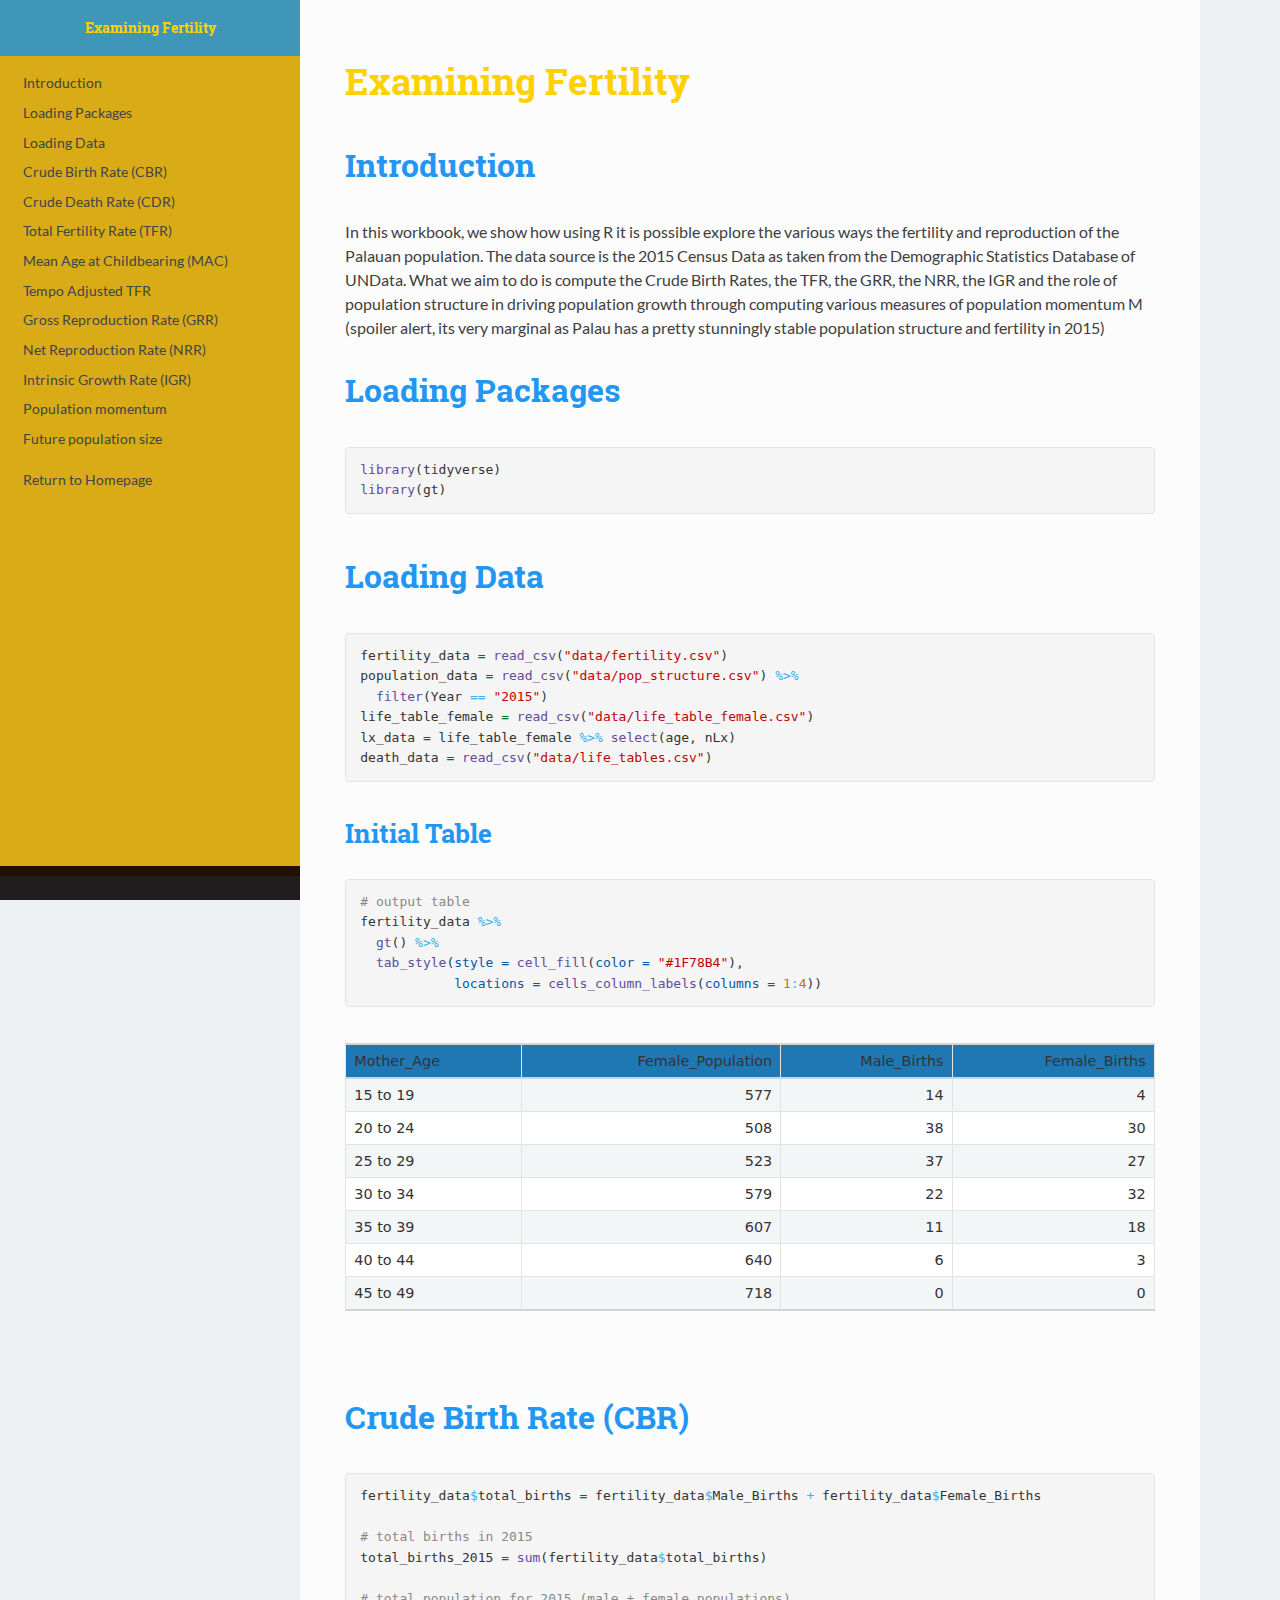
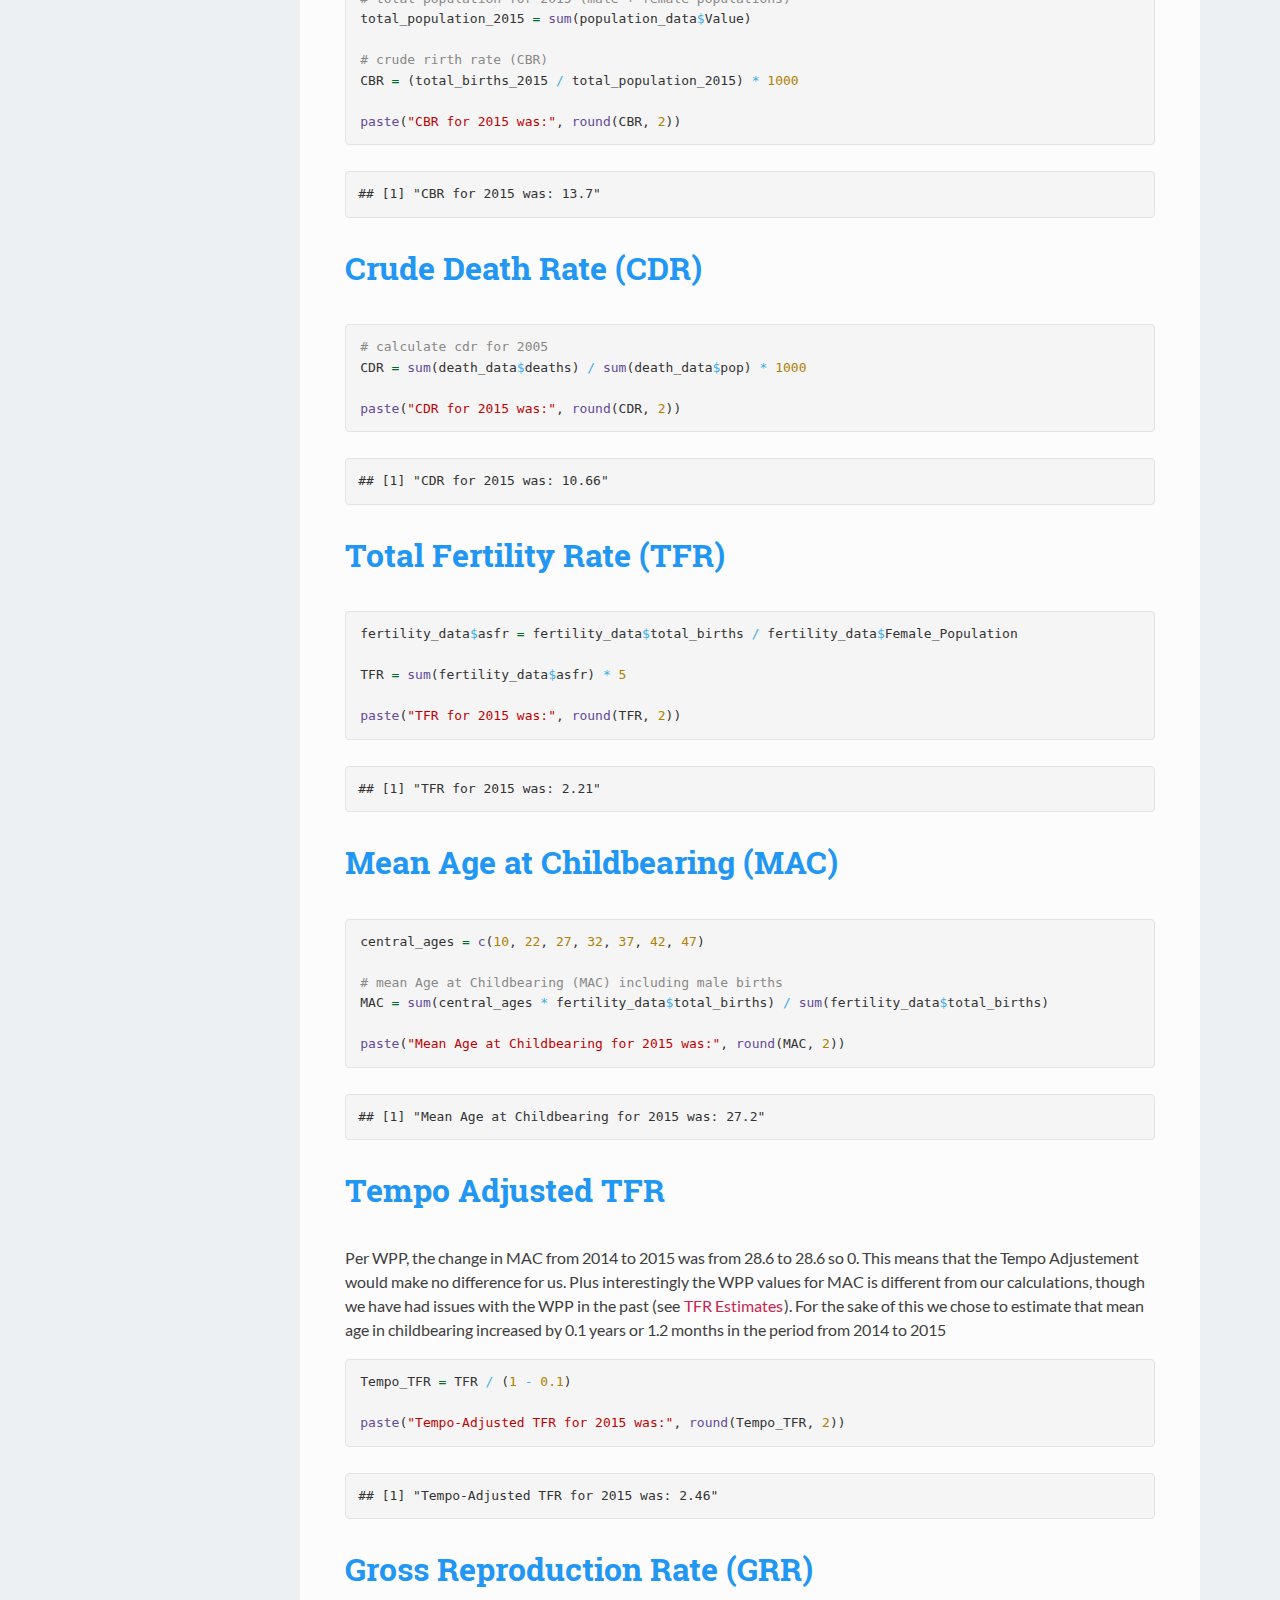
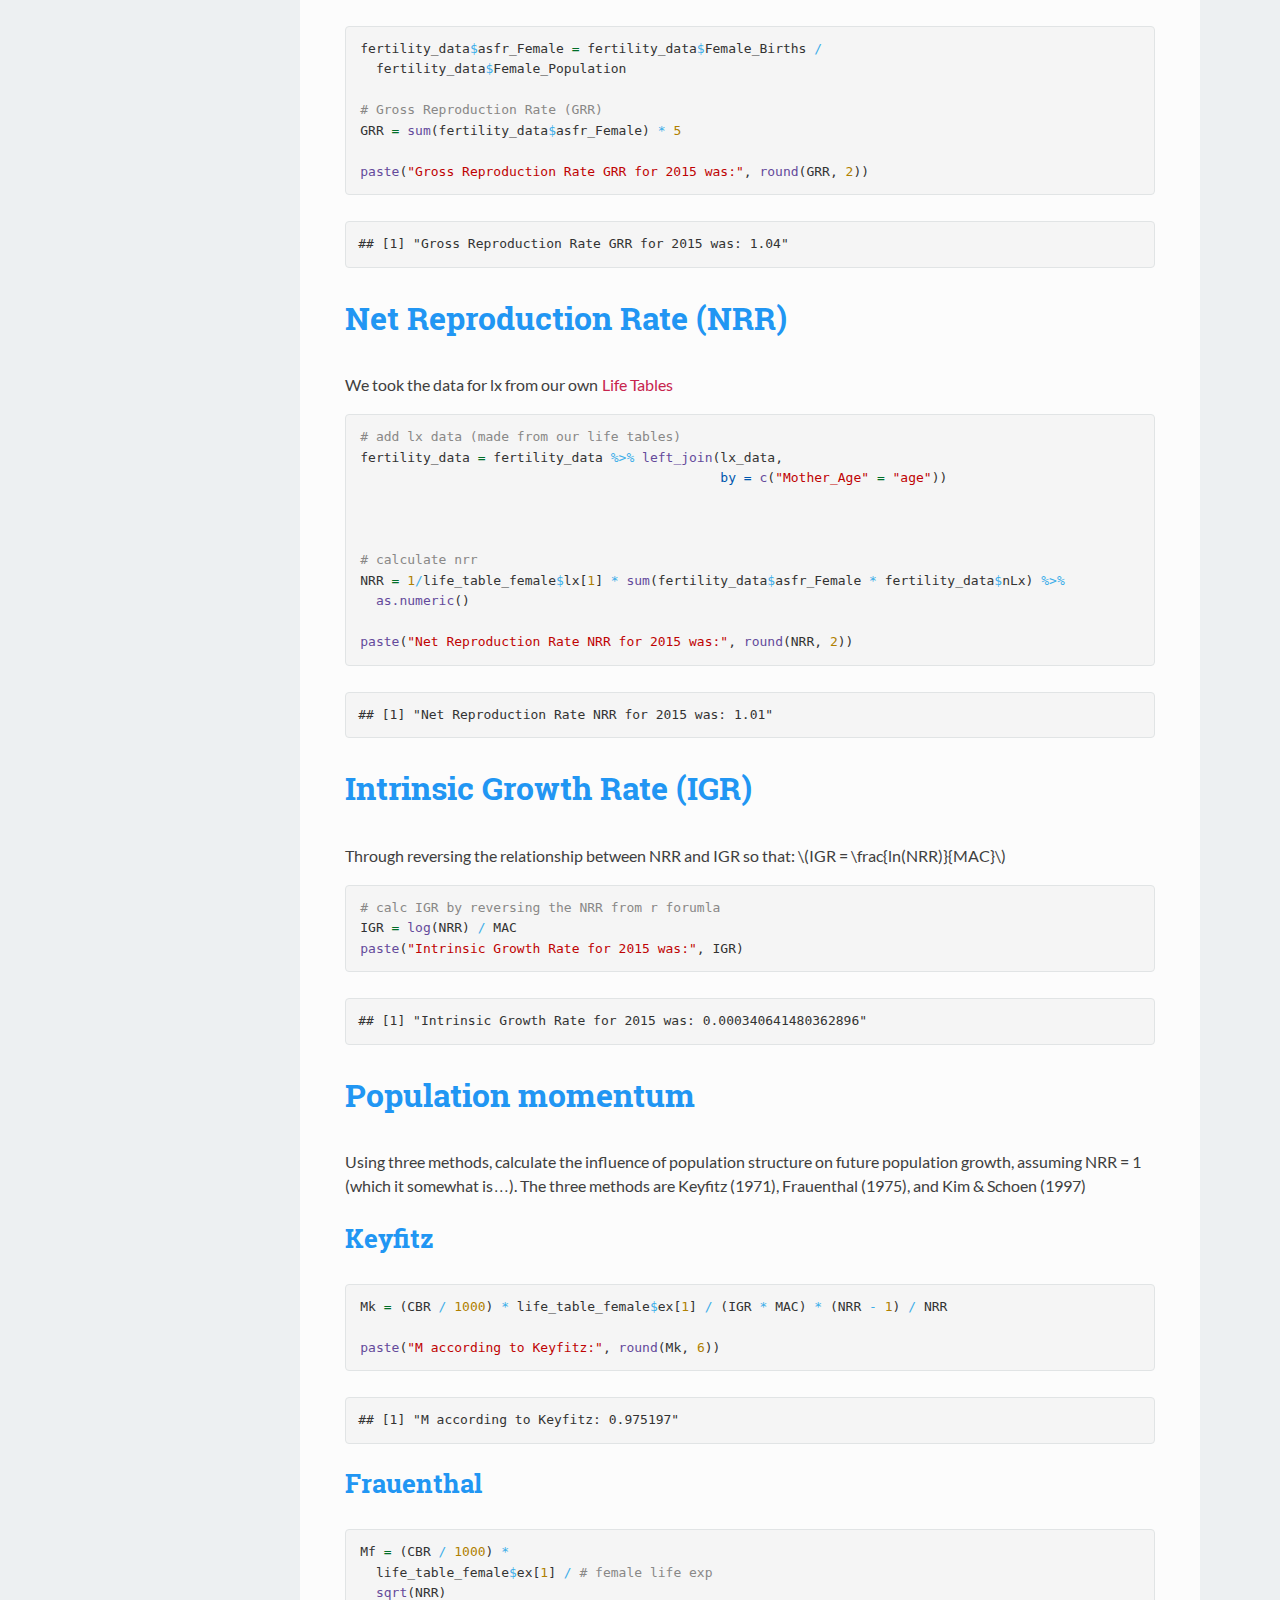
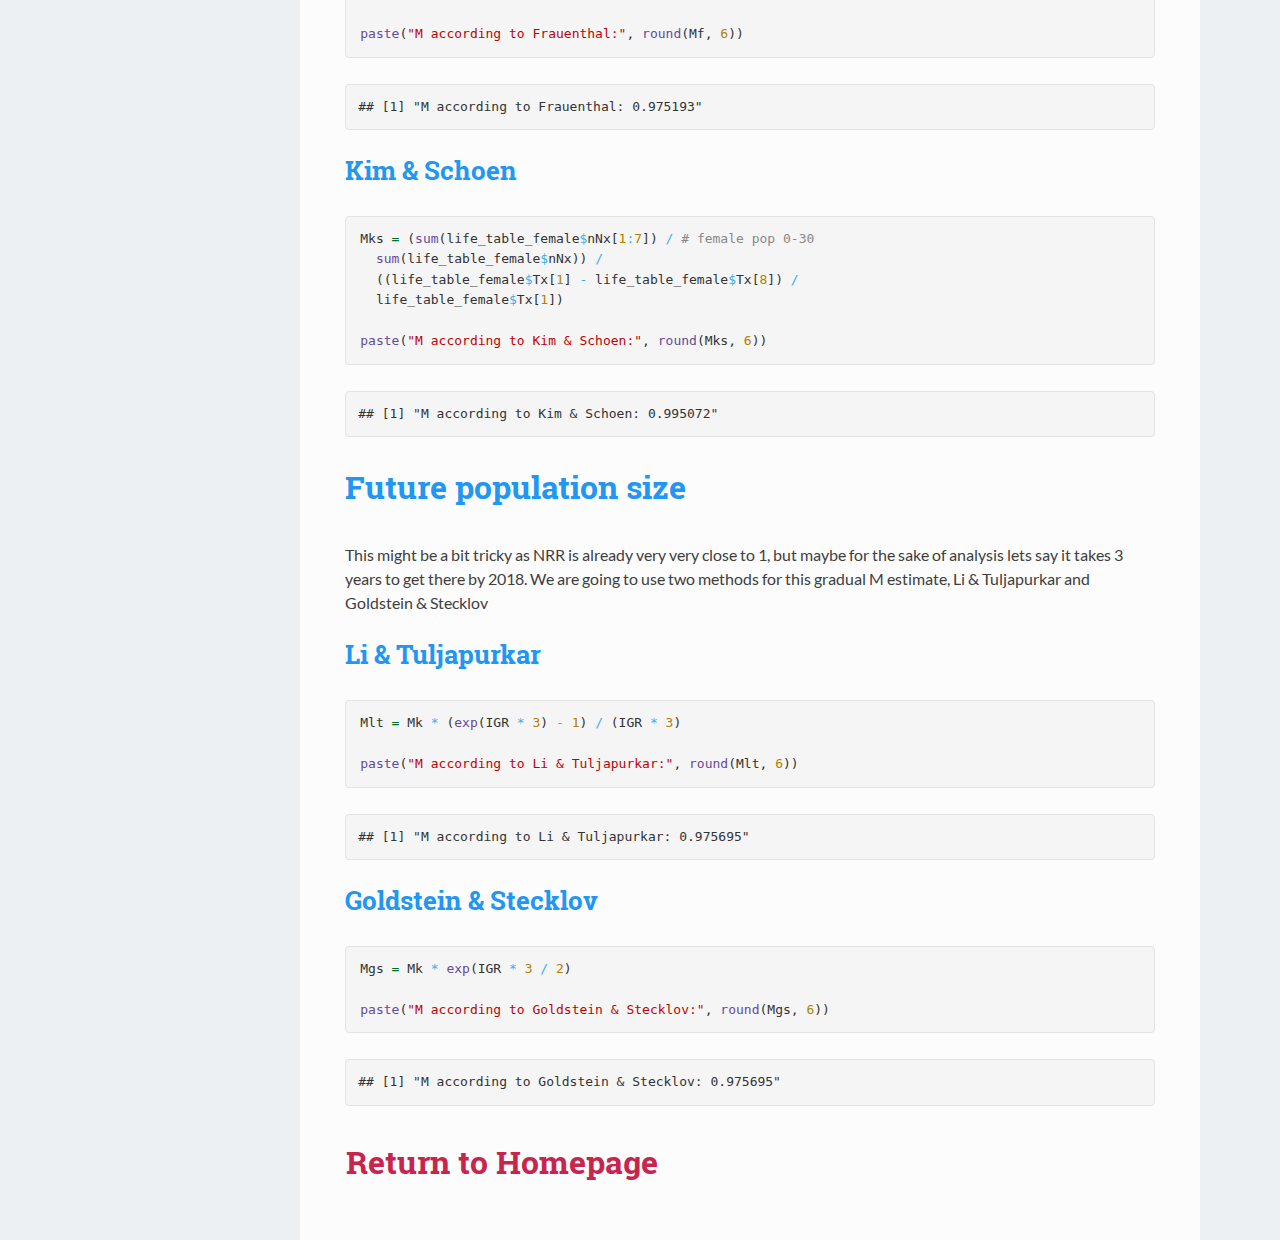
==== commit 13770be7: "fixed cdr" ====
--- a/fertility.html
+++ b/fertility.html
@@ -1354,8 +1354,7 @@
 <span id="cb2-3"><a href="#cb2-3" aria-hidden="true" tabindex="-1"></a>  <span class="fu">filter</span>(Year <span class="sc">==</span> <span class="st">&quot;2015&quot;</span>)</span>
 <span id="cb2-4"><a href="#cb2-4" aria-hidden="true" tabindex="-1"></a>life_table_female <span class="ot">=</span> <span class="fu">read_csv</span>(<span class="st">&quot;data/life_table_female.csv&quot;</span>)</span>
 <span id="cb2-5"><a href="#cb2-5" aria-hidden="true" tabindex="-1"></a>lx_data <span class="ot">=</span> life_table_female <span class="sc">%&gt;%</span> <span class="fu">select</span>(age, nLx)</span>
-<span id="cb2-6"><a href="#cb2-6" aria-hidden="true" tabindex="-1"></a>death_data <span class="ot">=</span> <span class="fu">read_csv</span>(<span class="st">&quot;data/mortality.csv&quot;</span>) <span class="sc">%&gt;%</span></span>
-<span id="cb2-7"><a href="#cb2-7" aria-hidden="true" tabindex="-1"></a>  <span class="fu">filter</span>(Island <span class="sc">==</span> <span class="st">&quot;Palau&quot;</span>)</span></code></pre></div>
+<span id="cb2-6"><a href="#cb2-6" aria-hidden="true" tabindex="-1"></a>death_data <span class="ot">=</span> <span class="fu">read_csv</span>(<span class="st">&quot;data/life_tables.csv&quot;</span>)</span></code></pre></div>
 <div id="initial-table" class="section level2">
 <h2>Initial Table</h2>
 <div class="sourceCode" id="cb3"><pre class="sourceCode r"><code class="sourceCode r"><span id="cb3-1"><a href="#cb3-1" aria-hidden="true" tabindex="-1"></a><span class="co"># output table</span></span>
@@ -1363,23 +1362,23 @@
 <span id="cb3-3"><a href="#cb3-3" aria-hidden="true" tabindex="-1"></a>  <span class="fu">gt</span>() <span class="sc">%&gt;%</span></span>
 <span id="cb3-4"><a href="#cb3-4" aria-hidden="true" tabindex="-1"></a>  <span class="fu">tab_style</span>(<span class="at">style =</span> <span class="fu">cell_fill</span>(<span class="at">color =</span> <span class="st">&quot;#1F78B4&quot;</span>),</span>
 <span id="cb3-5"><a href="#cb3-5" aria-hidden="true" tabindex="-1"></a>            <span class="at">locations =</span> <span class="fu">cells_column_labels</span>(<span class="at">columns =</span> <span class="dv">1</span><span class="sc">:</span><span class="dv">4</span>))</span></code></pre></div>
-<div id="yrxqgcskus" style="padding-left:0px;padding-right:0px;padding-top:10px;padding-bottom:10px;overflow-x:auto;overflow-y:auto;width:auto;height:auto;">
-<style>#yrxqgcskus table {
+<div id="ftgecbhanv" style="padding-left:0px;padding-right:0px;padding-top:10px;padding-bottom:10px;overflow-x:auto;overflow-y:auto;width:auto;height:auto;">
+<style>#ftgecbhanv table {
   font-family: system-ui, 'Segoe UI', Roboto, Helvetica, Arial, sans-serif, 'Apple Color Emoji', 'Segoe UI Emoji', 'Segoe UI Symbol', 'Noto Color Emoji';
   -webkit-font-smoothing: antialiased;
   -moz-osx-font-smoothing: grayscale;
 }
 
-#yrxqgcskus thead, #yrxqgcskus tbody, #yrxqgcskus tfoot, #yrxqgcskus tr, #yrxqgcskus td, #yrxqgcskus th {
+#ftgecbhanv thead, #ftgecbhanv tbody, #ftgecbhanv tfoot, #ftgecbhanv tr, #ftgecbhanv td, #ftgecbhanv th {
   border-style: none;
 }
 
-#yrxqgcskus p {
+#ftgecbhanv p {
   margin: 0;
   padding: 0;
 }
 
-#yrxqgcskus .gt_table {
+#ftgecbhanv .gt_table {
   display: table;
   border-collapse: collapse;
   line-height: normal;
@@ -1405,12 +1404,12 @@
   border-left-color: #D3D3D3;
 }
 
-#yrxqgcskus .gt_caption {
+#ftgecbhanv .gt_caption {
   padding-top: 4px;
   padding-bottom: 4px;
 }
 
-#yrxqgcskus .gt_title {
+#ftgecbhanv .gt_title {
   color: #333333;
   font-size: 125%;
   font-weight: initial;
@@ -1422,7 +1421,7 @@
   border-bottom-width: 0;
 }
 
-#yrxqgcskus .gt_subtitle {
+#ftgecbhanv .gt_subtitle {
   color: #333333;
   font-size: 85%;
   font-weight: initial;
@@ -1434,7 +1433,7 @@
   border-top-width: 0;
 }
 
-#yrxqgcskus .gt_heading {
+#ftgecbhanv .gt_heading {
   background-color: #FFFFFF;
   text-align: center;
   border-bottom-color: #FFFFFF;
@@ -1446,13 +1445,13 @@
   border-right-color: #D3D3D3;
 }
 
-#yrxqgcskus .gt_bottom_border {
+#ftgecbhanv .gt_bottom_border {
   border-bottom-style: solid;
   border-bottom-width: 2px;
   border-bottom-color: #D3D3D3;
 }
 
-#yrxqgcskus .gt_col_headings {
+#ftgecbhanv .gt_col_headings {
   border-top-style: solid;
   border-top-width: 2px;
   border-top-color: #D3D3D3;
@@ -1467,7 +1466,7 @@
   border-right-color: #D3D3D3;
 }
 
-#yrxqgcskus .gt_col_heading {
+#ftgecbhanv .gt_col_heading {
   color: #333333;
   background-color: #FFFFFF;
   font-size: 100%;
@@ -1487,7 +1486,7 @@
   overflow-x: hidden;
 }
 
-#yrxqgcskus .gt_column_spanner_outer {
+#ftgecbhanv .gt_column_spanner_outer {
   color: #333333;
   background-color: #FFFFFF;
   font-size: 100%;
@@ -1499,15 +1498,15 @@
   padding-right: 4px;
 }
 
-#yrxqgcskus .gt_column_spanner_outer:first-child {
+#ftgecbhanv .gt_column_spanner_outer:first-child {
   padding-left: 0;
 }
 
-#yrxqgcskus .gt_column_spanner_outer:last-child {
+#ftgecbhanv .gt_column_spanner_outer:last-child {
   padding-right: 0;
 }
 
-#yrxqgcskus .gt_column_spanner {
+#ftgecbhanv .gt_column_spanner {
   border-bottom-style: solid;
   border-bottom-width: 2px;
   border-bottom-color: #D3D3D3;
@@ -1519,11 +1518,11 @@
   width: 100%;
 }
 
-#yrxqgcskus .gt_spanner_row {
+#ftgecbhanv .gt_spanner_row {
   border-bottom-style: hidden;
 }
 
-#yrxqgcskus .gt_group_heading {
+#ftgecbhanv .gt_group_heading {
   padding-top: 8px;
   padding-bottom: 8px;
   padding-left: 5px;
@@ -1549,7 +1548,7 @@
   text-align: left;
 }
 
-#yrxqgcskus .gt_empty_group_heading {
+#ftgecbhanv .gt_empty_group_heading {
   padding: 0.5px;
   color: #333333;
   background-color: #FFFFFF;
@@ -1564,15 +1563,15 @@
   vertical-align: middle;
 }
 
-#yrxqgcskus .gt_from_md > :first-child {
+#ftgecbhanv .gt_from_md > :first-child {
   margin-top: 0;
 }
 
-#yrxqgcskus .gt_from_md > :last-child {
+#ftgecbhanv .gt_from_md > :last-child {
   margin-bottom: 0;
 }
 
-#yrxqgcskus .gt_row {
+#ftgecbhanv .gt_row {
   padding-top: 8px;
   padding-bottom: 8px;
   padding-left: 5px;
@@ -1591,7 +1590,7 @@
   overflow-x: hidden;
 }
 
-#yrxqgcskus .gt_stub {
+#ftgecbhanv .gt_stub {
   color: #333333;
   background-color: #FFFFFF;
   font-size: 100%;
@@ -1604,7 +1603,7 @@
   padding-right: 5px;
 }
 
-#yrxqgcskus .gt_stub_row_group {
+#ftgecbhanv .gt_stub_row_group {
   color: #333333;
   background-color: #FFFFFF;
   font-size: 100%;
@@ -1618,15 +1617,15 @@
   vertical-align: top;
 }
 
-#yrxqgcskus .gt_row_group_first td {
+#ftgecbhanv .gt_row_group_first td {
   border-top-width: 2px;
 }
 
-#yrxqgcskus .gt_row_group_first th {
+#ftgecbhanv .gt_row_group_first th {
   border-top-width: 2px;
 }
 
-#yrxqgcskus .gt_summary_row {
+#ftgecbhanv .gt_summary_row {
   color: #333333;
   background-color: #FFFFFF;
   text-transform: inherit;
@@ -1636,16 +1635,16 @@
   padding-right: 5px;
 }
 
-#yrxqgcskus .gt_first_summary_row {
+#ftgecbhanv .gt_first_summary_row {
   border-top-style: solid;
   border-top-color: #D3D3D3;
 }
 
-#yrxqgcskus .gt_first_summary_row.thick {
+#ftgecbhanv .gt_first_summary_row.thick {
   border-top-width: 2px;
 }
 
-#yrxqgcskus .gt_last_summary_row {
+#ftgecbhanv .gt_last_summary_row {
   padding-top: 8px;
   padding-bottom: 8px;
   padding-left: 5px;
@@ -1655,7 +1654,7 @@
   border-bottom-color: #D3D3D3;
 }
 
-#yrxqgcskus .gt_grand_summary_row {
+#ftgecbhanv .gt_grand_summary_row {
   color: #333333;
   background-color: #FFFFFF;
   text-transform: inherit;
@@ -1665,7 +1664,7 @@
   padding-right: 5px;
 }
 
-#yrxqgcskus .gt_first_grand_summary_row {
+#ftgecbhanv .gt_first_grand_summary_row {
   padding-top: 8px;
   padding-bottom: 8px;
   padding-left: 5px;
@@ -1675,7 +1674,7 @@
   border-top-color: #D3D3D3;
 }
 
-#yrxqgcskus .gt_last_grand_summary_row_top {
+#ftgecbhanv .gt_last_grand_summary_row_top {
   padding-top: 8px;
   padding-bottom: 8px;
   padding-left: 5px;
@@ -1685,11 +1684,11 @@
   border-bottom-color: #D3D3D3;
 }
 
-#yrxqgcskus .gt_striped {
+#ftgecbhanv .gt_striped {
   background-color: rgba(128, 128, 128, 0.05);
 }
 
-#yrxqgcskus .gt_table_body {
+#ftgecbhanv .gt_table_body {
   border-top-style: solid;
   border-top-width: 2px;
   border-top-color: #D3D3D3;
@@ -1698,7 +1697,7 @@
   border-bottom-color: #D3D3D3;
 }
 
-#yrxqgcskus .gt_footnotes {
+#ftgecbhanv .gt_footnotes {
   color: #333333;
   background-color: #FFFFFF;
   border-bottom-style: none;
@@ -1712,7 +1711,7 @@
   border-right-color: #D3D3D3;
 }
 
-#yrxqgcskus .gt_footnote {
+#ftgecbhanv .gt_footnote {
   margin: 0px;
   font-size: 90%;
   padding-top: 4px;
@@ -1721,7 +1720,7 @@
   padding-right: 5px;
 }
 
-#yrxqgcskus .gt_sourcenotes {
+#ftgecbhanv .gt_sourcenotes {
   color: #333333;
   background-color: #FFFFFF;
   border-bottom-style: none;
@@ -1735,7 +1734,7 @@
   border-right-color: #D3D3D3;
 }
 
-#yrxqgcskus .gt_sourcenote {
+#ftgecbhanv .gt_sourcenote {
   font-size: 90%;
   padding-top: 4px;
   padding-bottom: 4px;
@@ -1743,63 +1742,63 @@
   padding-right: 5px;
 }
 
-#yrxqgcskus .gt_left {
+#ftgecbhanv .gt_left {
   text-align: left;
 }
 
-#yrxqgcskus .gt_center {
+#ftgecbhanv .gt_center {
   text-align: center;
 }
 
-#yrxqgcskus .gt_right {
+#ftgecbhanv .gt_right {
   text-align: right;
   font-variant-numeric: tabular-nums;
 }
 
-#yrxqgcskus .gt_font_normal {
+#ftgecbhanv .gt_font_normal {
   font-weight: normal;
 }
 
-#yrxqgcskus .gt_font_bold {
+#ftgecbhanv .gt_font_bold {
   font-weight: bold;
 }
 
-#yrxqgcskus .gt_font_italic {
+#ftgecbhanv .gt_font_italic {
   font-style: italic;
 }
 
-#yrxqgcskus .gt_super {
+#ftgecbhanv .gt_super {
   font-size: 65%;
 }
 
-#yrxqgcskus .gt_footnote_marks {
+#ftgecbhanv .gt_footnote_marks {
   font-size: 75%;
   vertical-align: 0.4em;
   position: initial;
 }
 
-#yrxqgcskus .gt_asterisk {
+#ftgecbhanv .gt_asterisk {
   font-size: 100%;
   vertical-align: 0;
 }
 
-#yrxqgcskus .gt_indent_1 {
+#ftgecbhanv .gt_indent_1 {
   text-indent: 5px;
 }
 
-#yrxqgcskus .gt_indent_2 {
+#ftgecbhanv .gt_indent_2 {
   text-indent: 10px;
 }
 
-#yrxqgcskus .gt_indent_3 {
+#ftgecbhanv .gt_indent_3 {
   text-indent: 15px;
 }
 
-#yrxqgcskus .gt_indent_4 {
+#ftgecbhanv .gt_indent_4 {
   text-indent: 20px;
 }
 
-#yrxqgcskus .gt_indent_5 {
+#ftgecbhanv .gt_indent_5 {
   text-indent: 25px;
 }
 </style>
@@ -1868,10 +1867,10 @@
 <div id="crude-death-rate-cdr" class="section level1">
 <h1>Crude Death Rate (CDR)</h1>
 <div class="sourceCode" id="cb6"><pre class="sourceCode r"><code class="sourceCode r"><span id="cb6-1"><a href="#cb6-1" aria-hidden="true" tabindex="-1"></a><span class="co"># calculate cdr for 2005</span></span>
-<span id="cb6-2"><a href="#cb6-2" aria-hidden="true" tabindex="-1"></a>CDR <span class="ot">=</span> <span class="fu">sum</span>(death_data<span class="sc">$</span>Deaths) <span class="sc">/</span> <span class="fu">sum</span>(death_data<span class="sc">$</span>Population) <span class="sc">*</span> <span class="dv">1000</span></span>
+<span id="cb6-2"><a href="#cb6-2" aria-hidden="true" tabindex="-1"></a>CDR <span class="ot">=</span> <span class="fu">sum</span>(death_data<span class="sc">$</span>deaths) <span class="sc">/</span> <span class="fu">sum</span>(death_data<span class="sc">$</span>pop) <span class="sc">*</span> <span class="dv">1000</span></span>
 <span id="cb6-3"><a href="#cb6-3" aria-hidden="true" tabindex="-1"></a></span>
-<span id="cb6-4"><a href="#cb6-4" aria-hidden="true" tabindex="-1"></a><span class="fu">paste</span>(<span class="st">&quot;CDR for 2005 was:&quot;</span>, <span class="fu">round</span>(CDR, <span class="dv">2</span>))</span></code></pre></div>
-<pre><code>## [1] &quot;CDR for 2005 was: 6.73&quot;</code></pre>
+<span id="cb6-4"><a href="#cb6-4" aria-hidden="true" tabindex="-1"></a><span class="fu">paste</span>(<span class="st">&quot;CDR for 2015 was:&quot;</span>, <span class="fu">round</span>(CDR, <span class="dv">2</span>))</span></code></pre></div>
+<pre><code>## [1] &quot;CDR for 2015 was: 10.66&quot;</code></pre>
 </div>
 <div id="total-fertility-rate-tfr" class="section level1">
 <h1>Total Fertility Rate (TFR)</h1>
